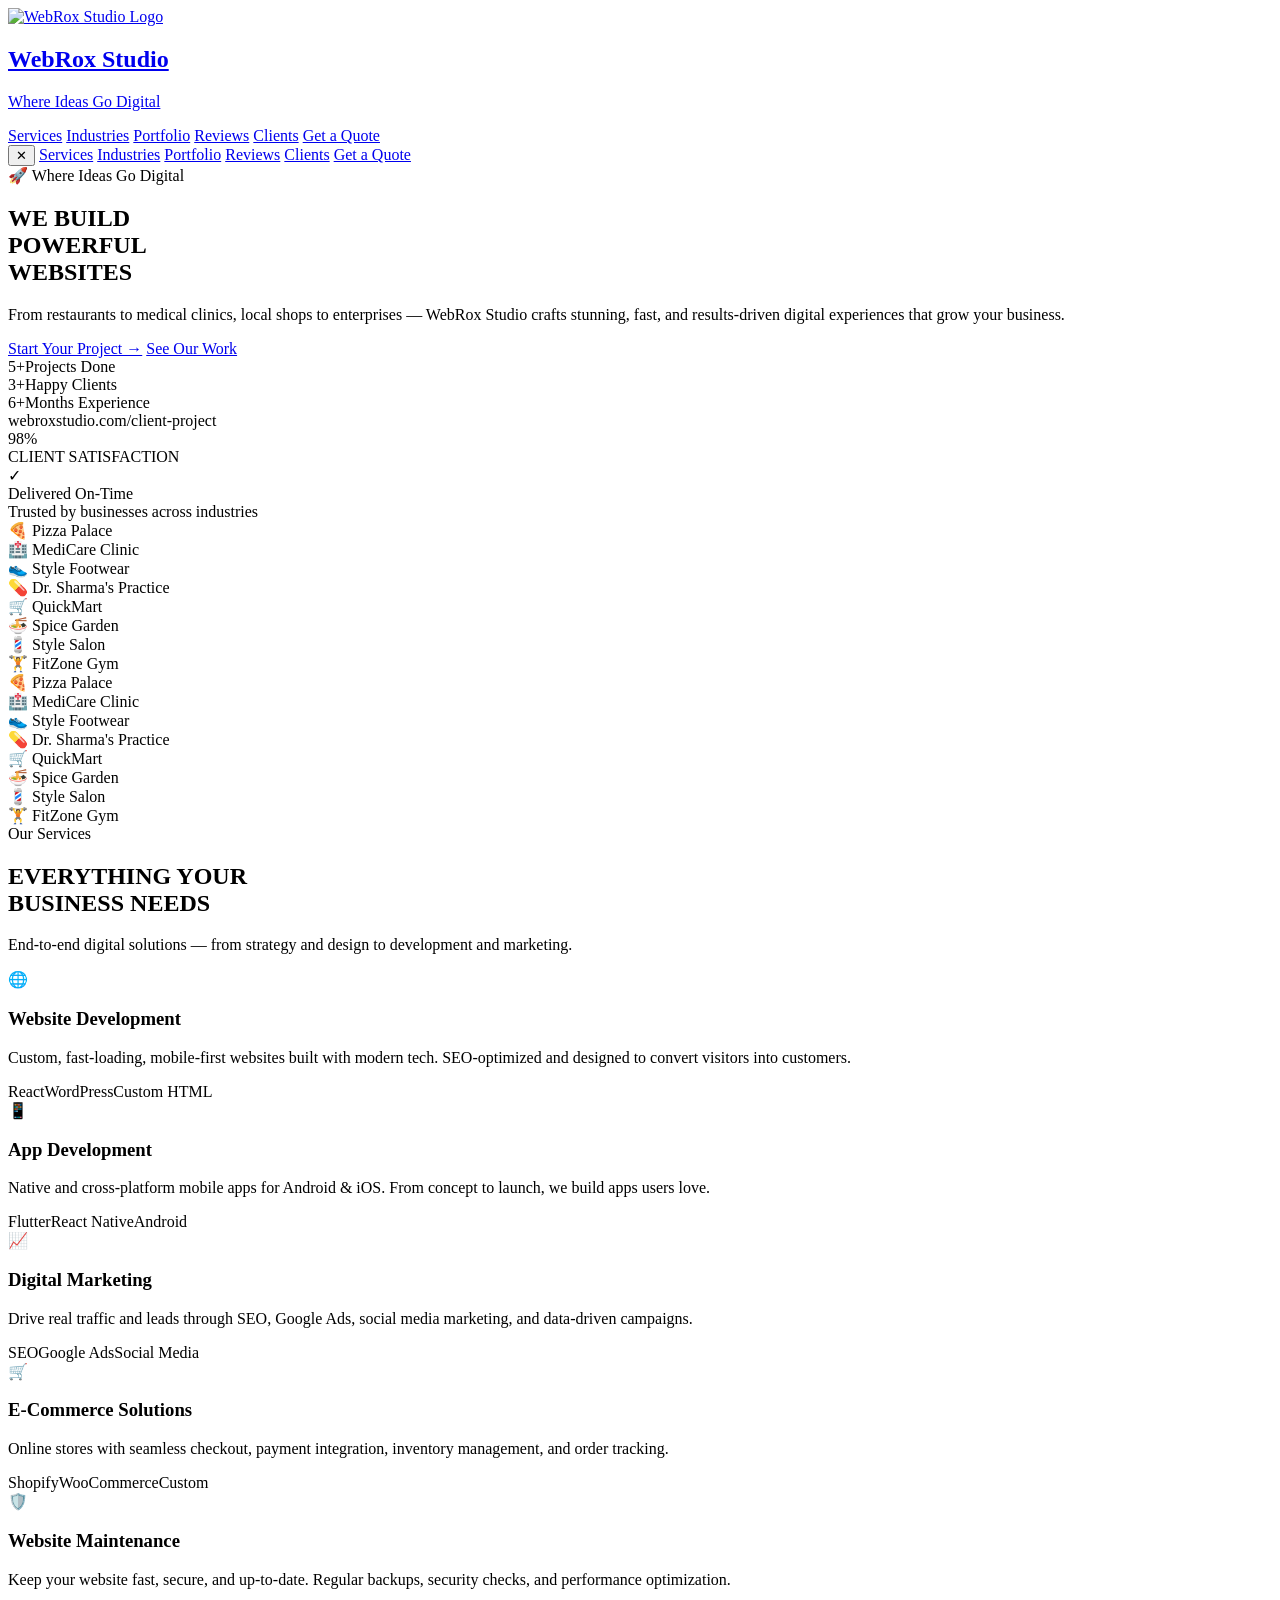
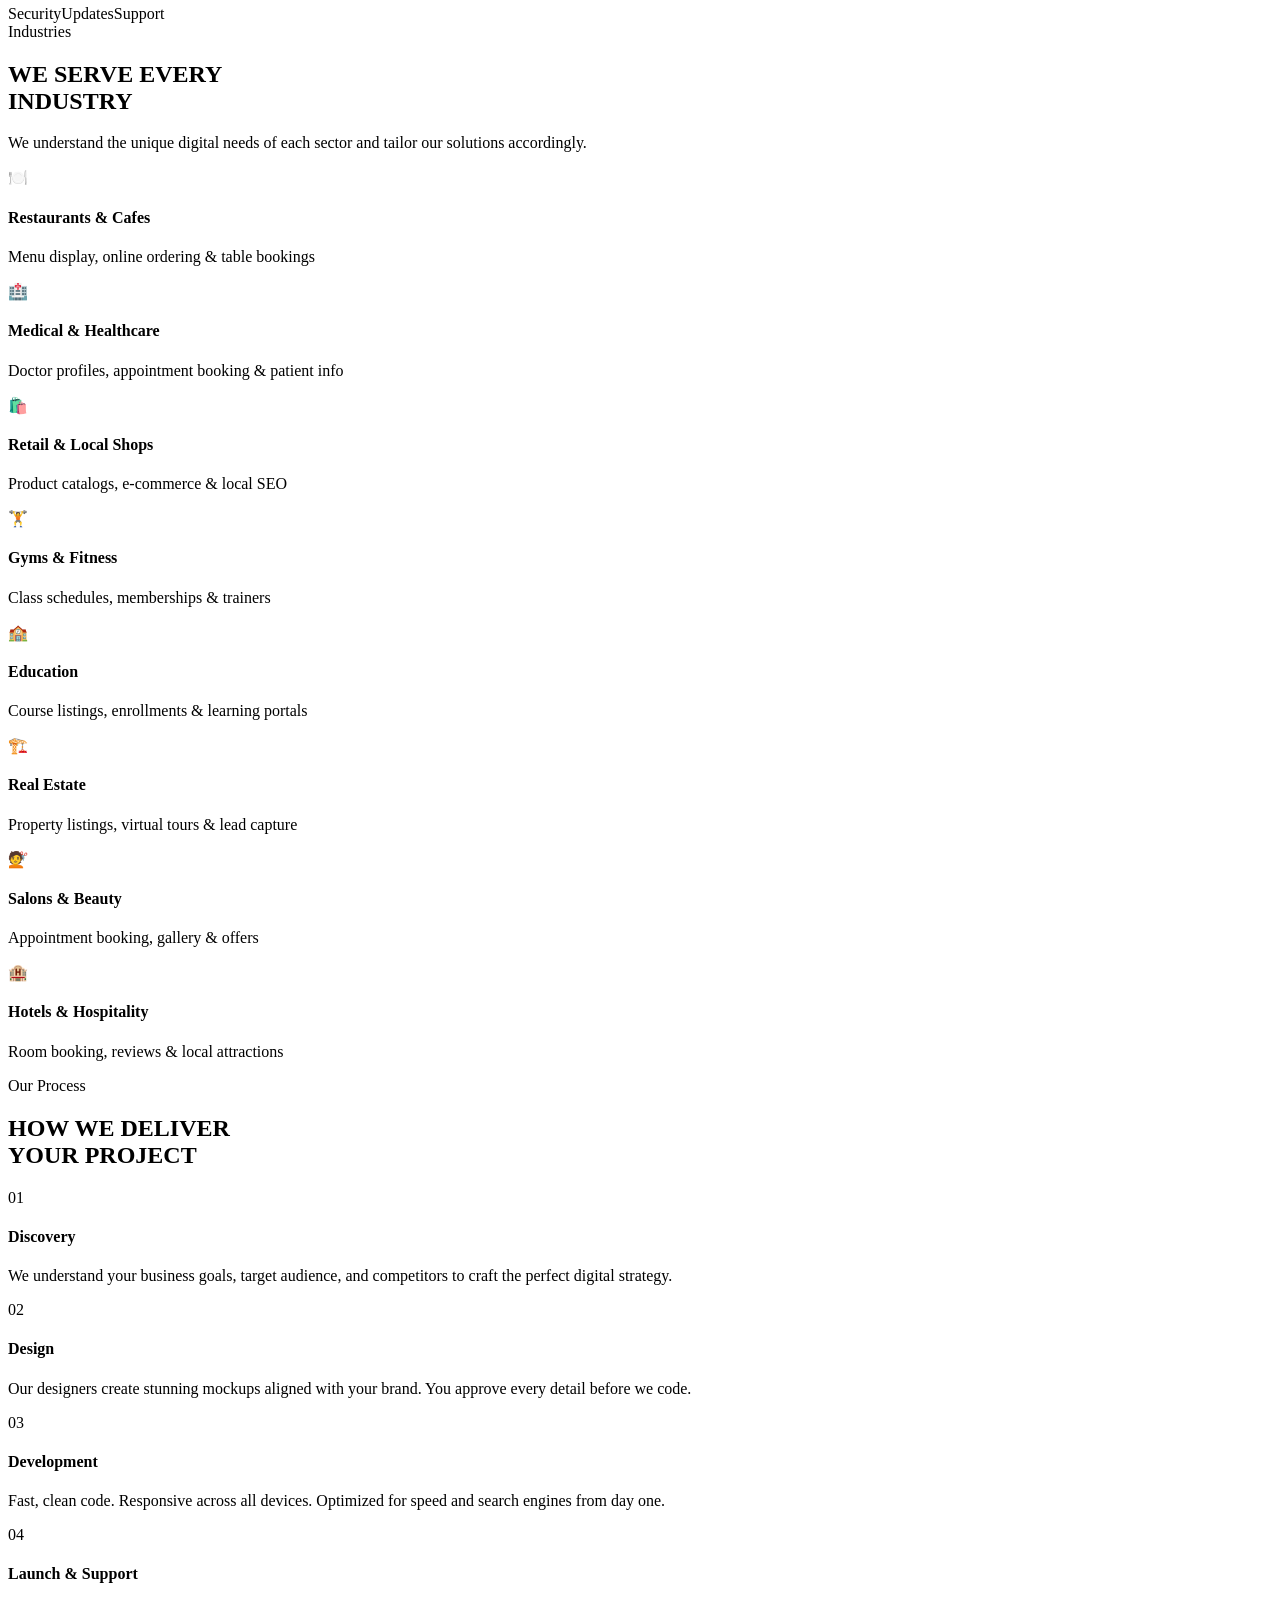
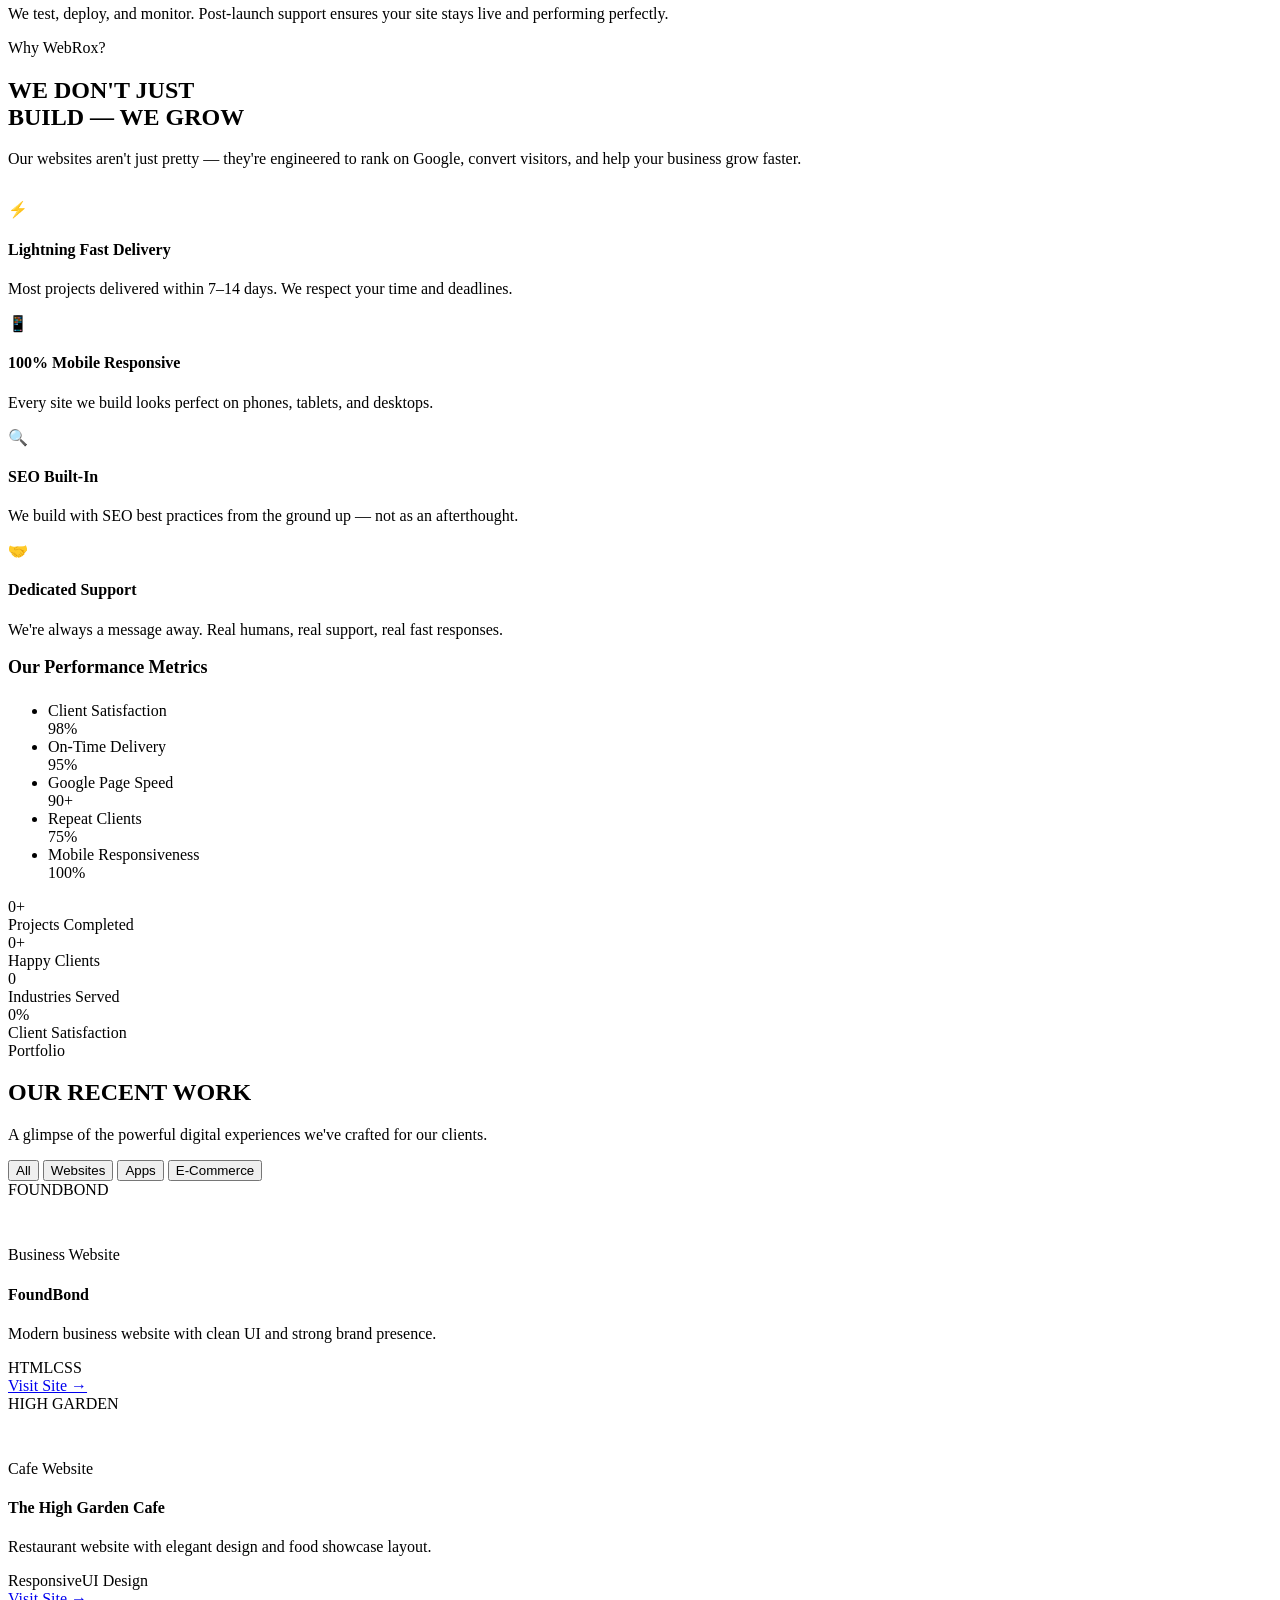
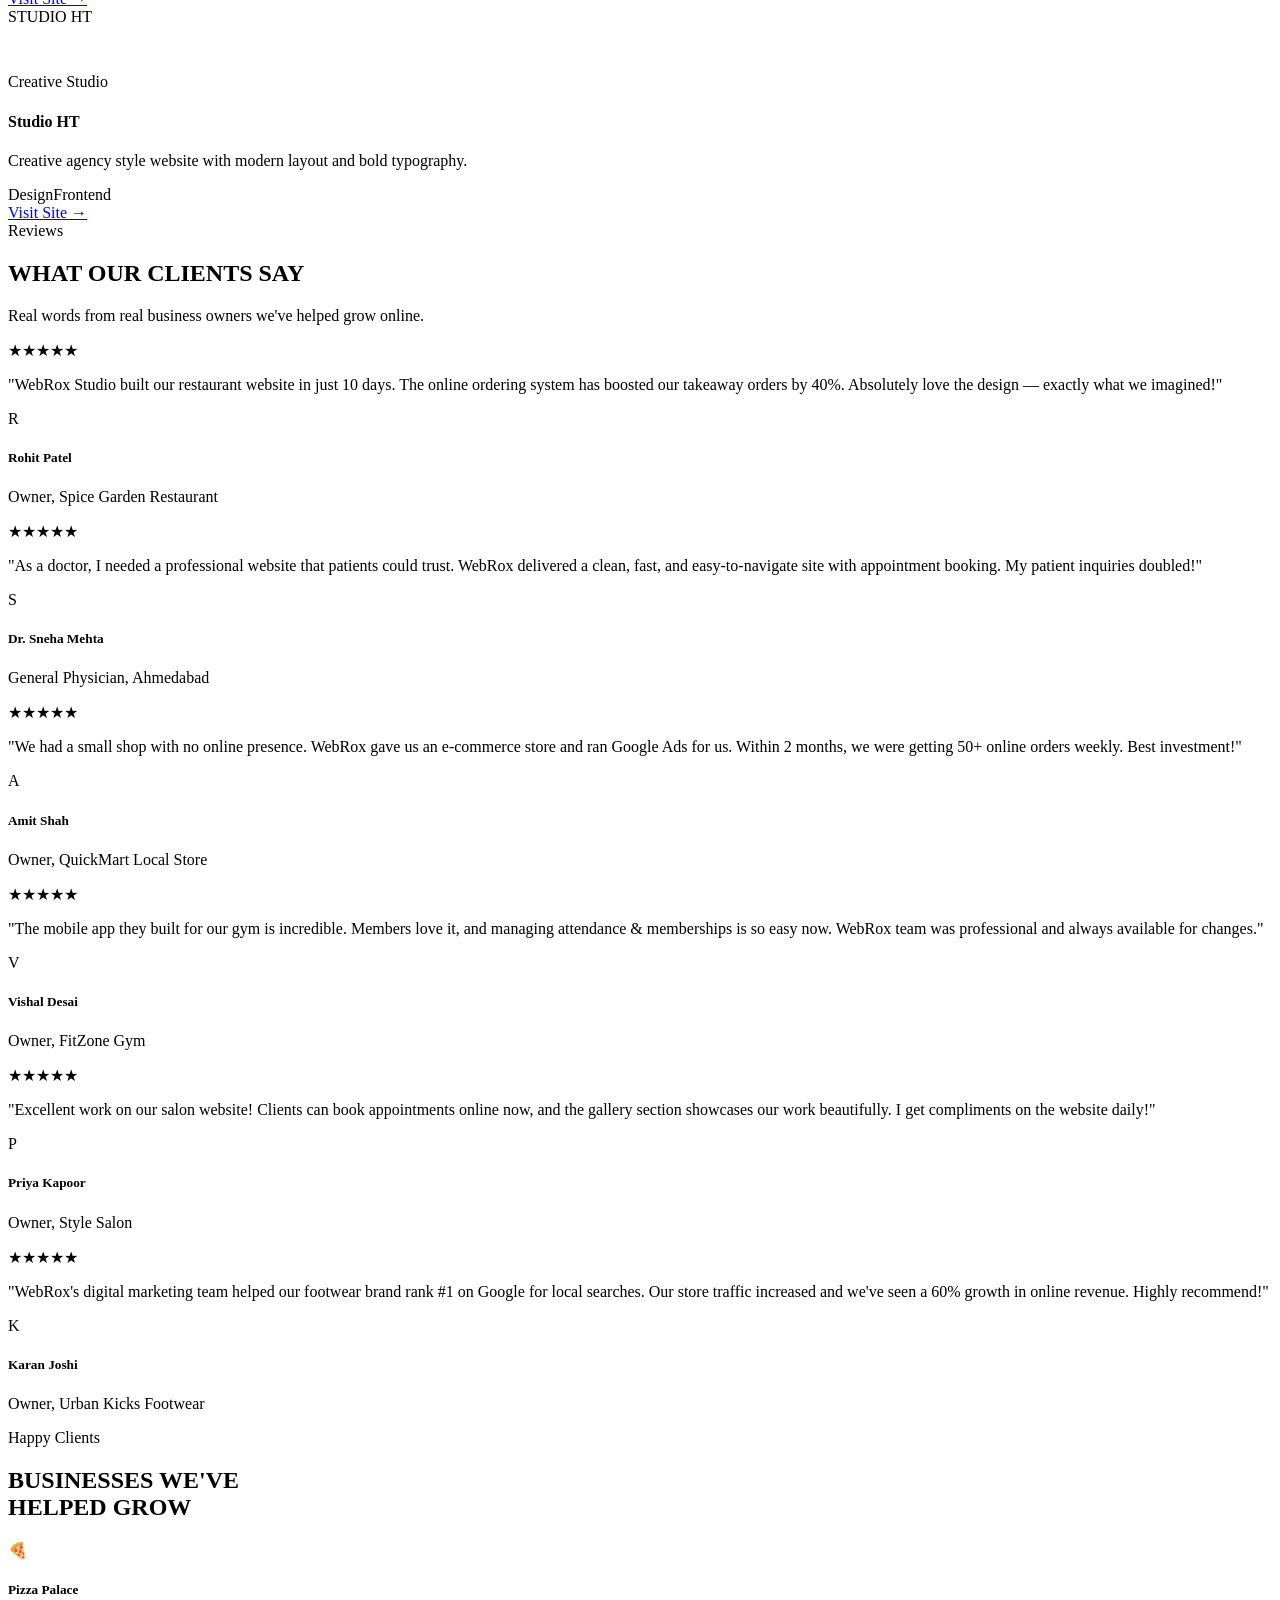
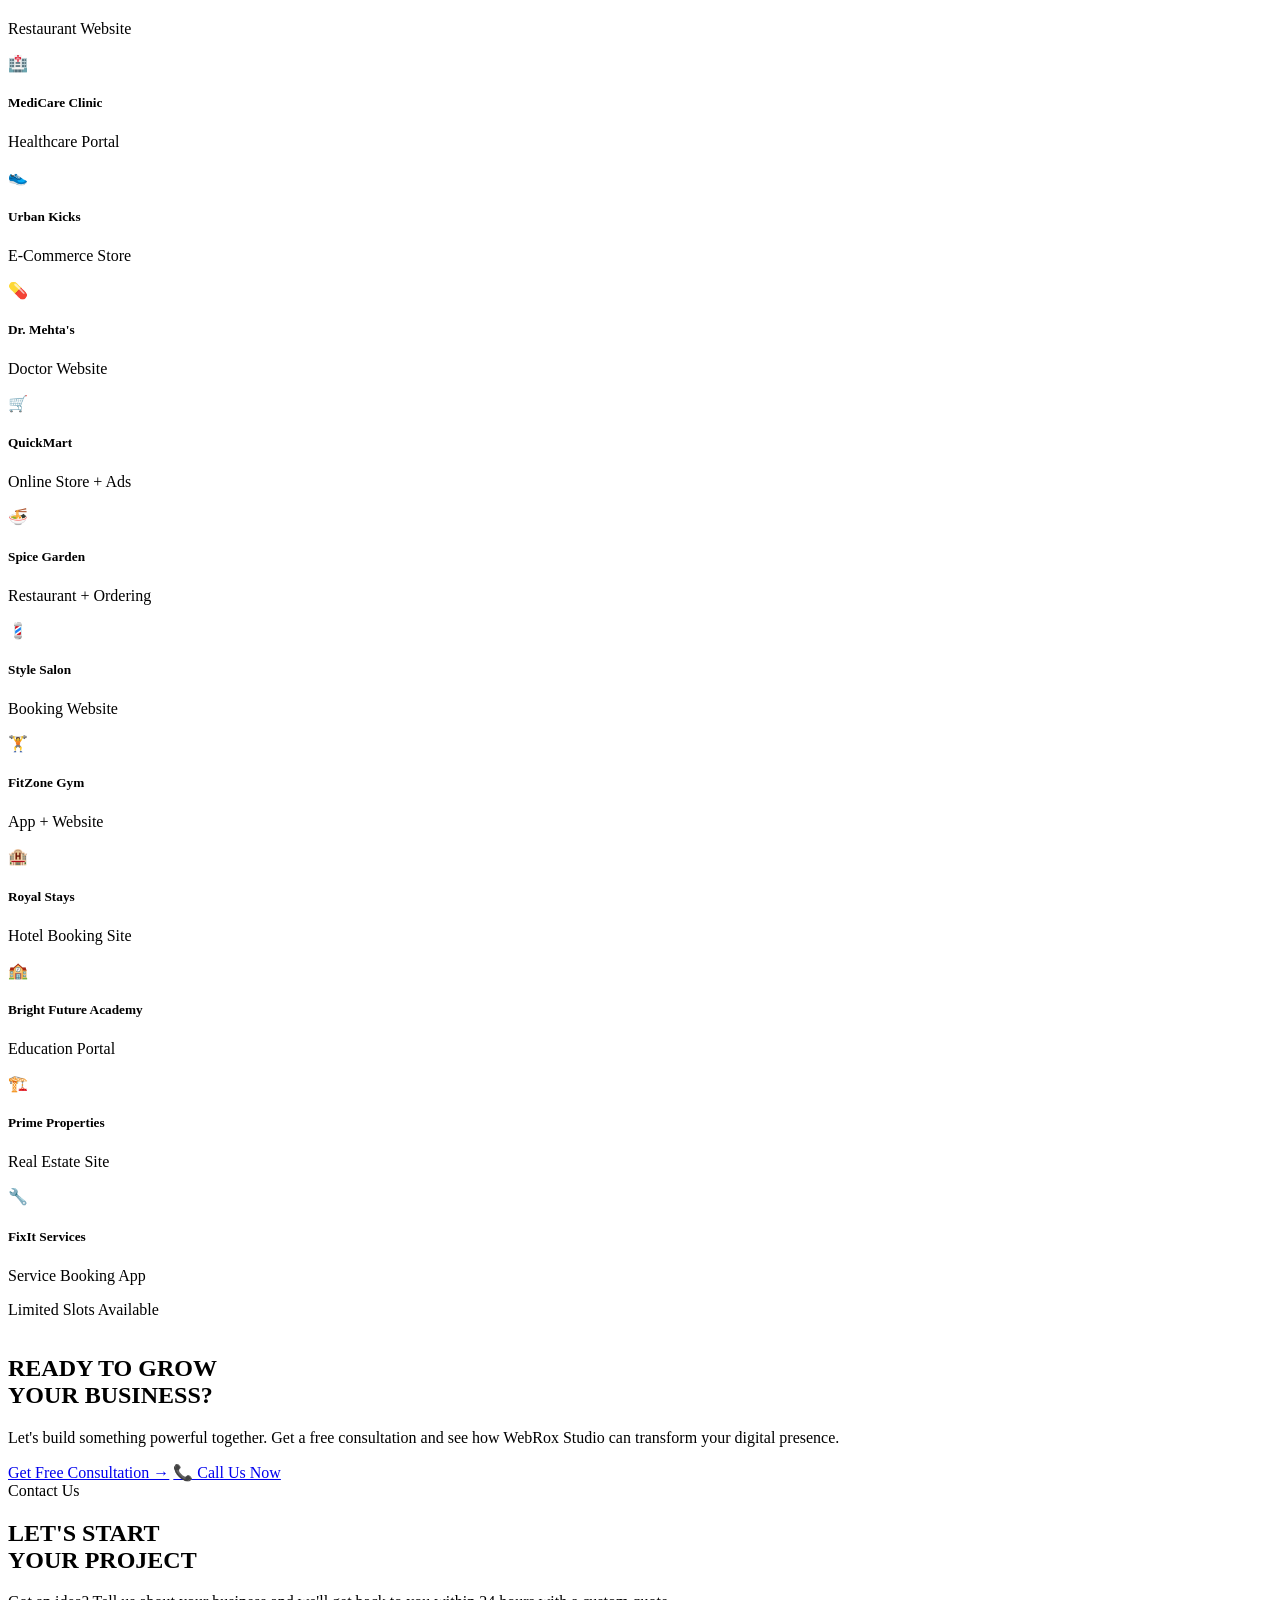
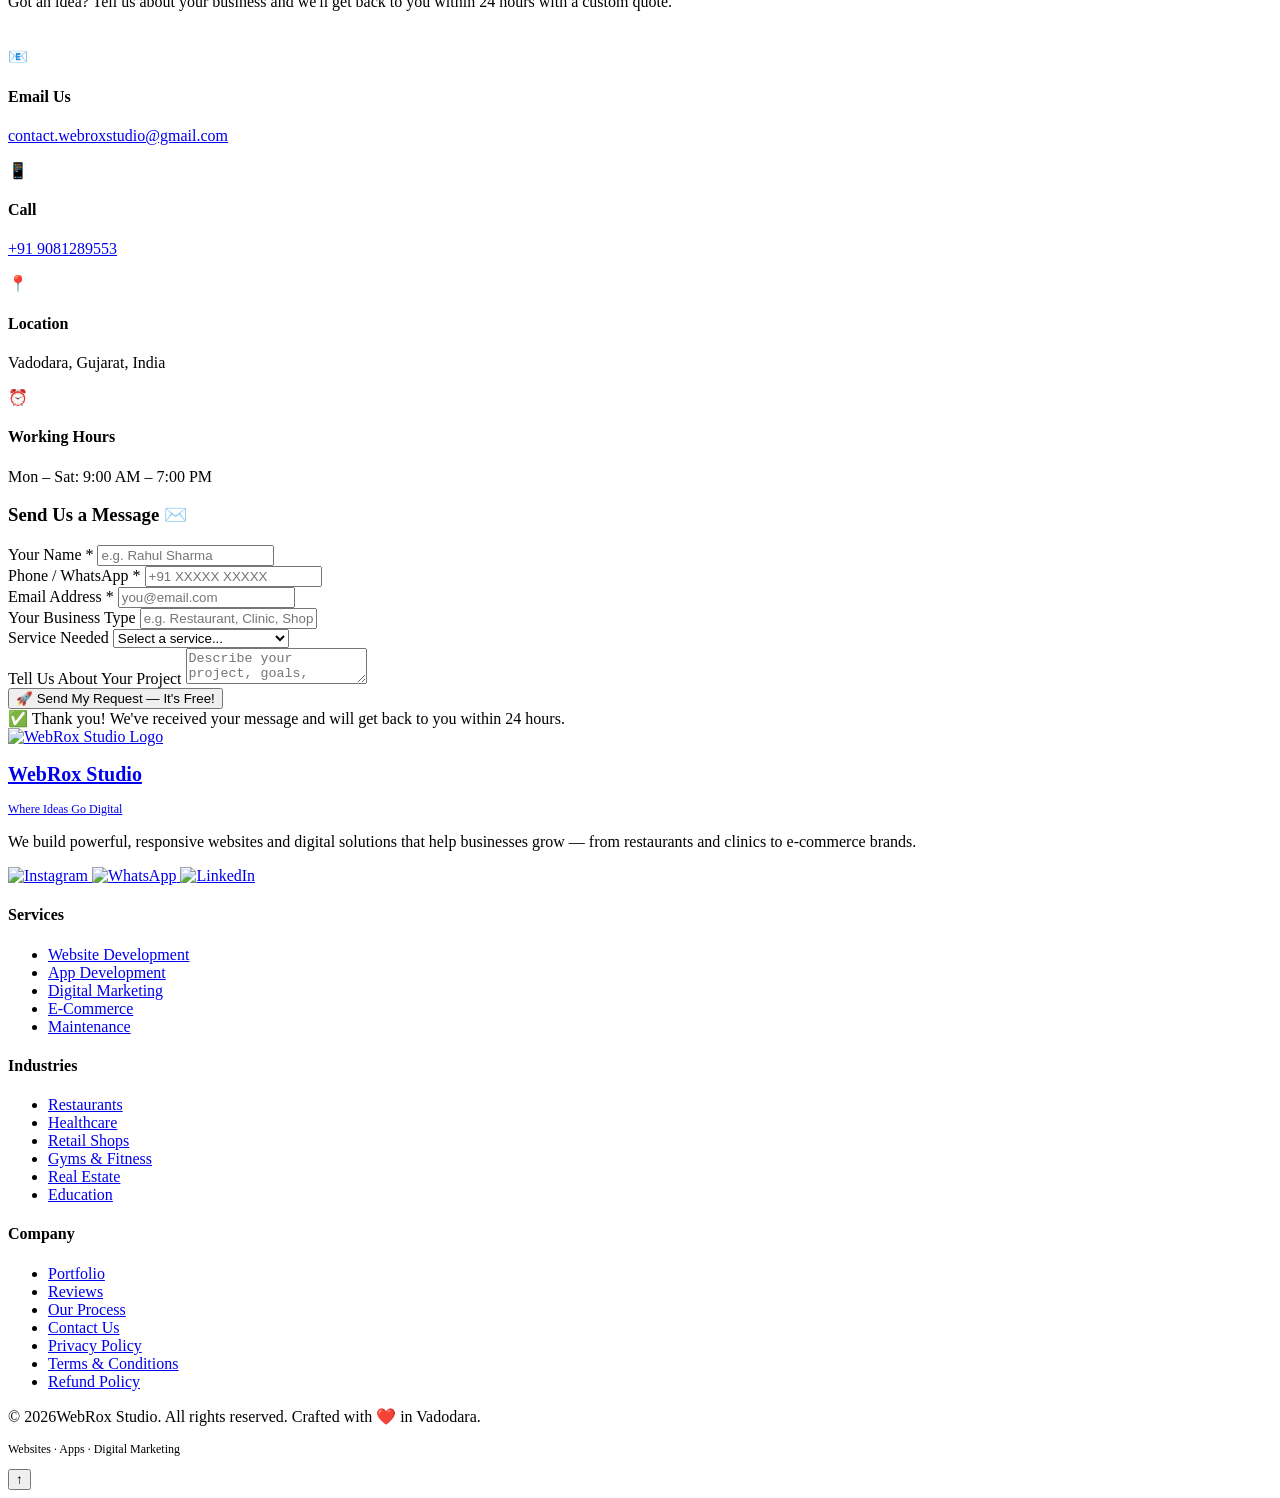
==== index.html @ 7d99ed5d "added index.html" ====
<!DOCTYPE html>
<html lang="en">
<head>
<meta charset="UTF-8">
<meta name="viewport" content="width=device-width, initial-scale=1.0">
<title>WebRox Studio – Where Ideas Go Digital</title>
<link href="https://fonts.googleapis.com/css2?family=Bebas+Neue&family=Outfit:wght@300;400;500;600;700;800&display=swap" rel="stylesheet">

  <link rel="stylesheet" href="style.css" type="text/css">
</head>

</head>
<body>

<!-- HEADER -->
<header id="header">
  <div class="header-inner">

    <a class="logo" href="#">
      <img src="images/logo.jpeg" alt="WebRox Studio Logo" class="logo-img">
      <div class="logo-text">
        <h2>WebRox Studio</h2>
        <p>Where Ideas Go Digital</p>
      </div>
    </a>

    <nav>
      <a href="#services">Services</a>
      <a href="#industries">Industries</a>
      <a href="#portfolio">Portfolio</a>
      <a href="#reviews">Reviews</a>
      <a href="#clients">Clients</a>
      <a href="#contact" class="nav-cta">Get a Quote</a>
    </nav>

    <div class="hamburger" id="hamburger">
      <span></span><span></span><span></span>
    </div>

  </div>
</header>

<!-- MOBILE MENU -->
<div class="mobile-menu" id="mobileMenu">
  <button class="mobile-close" id="mobileClose">✕</button>
  <a href="#services" onclick="closeMobile()">Services</a>
  <a href="#industries" onclick="closeMobile()">Industries</a>
  <a href="#portfolio" onclick="closeMobile()">Portfolio</a>
  <a href="#reviews" onclick="closeMobile()">Reviews</a>
  <a href="#clients" onclick="closeMobile()">Clients</a>
  <a href="#contact" onclick="closeMobile()">Get a Quote</a>
</div>

<!-- HERO -->
<section id="hero">
  <div class="hero-bg"></div>
  <div class="hero-grid"></div>
  <div class="hero-inner">
    <div class="hero-content">
      <div class="hero-badge">🚀 Where Ideas Go Digital</div>
      <h1 class="hero-title">
        WE BUILD<br><span class="highlight">POWERFUL</span><br>WEBSITES
      </h1>
      <p class="hero-sub">
        From restaurants to medical clinics, local shops to enterprises — WebRox Studio crafts stunning, fast, and results-driven digital experiences that grow your business.
      </p>
      <div class="hero-btns">
        <a href="#contact" class="btn-primary">Start Your Project →</a>
        <a href="#portfolio" class="btn-outline">See Our Work</a>
      </div>
      <div class="hero-stats">
        <div class="stat"><span class="stat-num">5+</span><span class="stat-label">Projects Done</span></div>
        <div class="stat"><span class="stat-num">3+</span><span class="stat-label">Happy Clients</span></div>
        <div class="stat"><span class="stat-num">6+</span><span class="stat-label">Months Experience</span></div>
      </div>
    </div>
    <div class="hero-visual">
      <div class="hero-device">
        <div class="device-bar">
          <div class="device-dots"><span></span><span></span><span></span></div>
          <div class="device-url">webroxstudio.com/client-project</div>
        </div>
        <div class="device-content">
          <div class="device-hero-mock"></div>
          <div class="device-line w80"></div>
          <div class="device-line w60"></div>
          <div class="device-line w90"></div>
          <div class="device-cards">
            <div class="device-card"><div class="device-card-icon"></div><div class="device-card-line"></div><div class="device-card-line w50"></div></div>
            <div class="device-card"><div class="device-card-icon"></div><div class="device-card-line"></div><div class="device-card-line w50"></div></div>
            <div class="device-card"><div class="device-card-icon"></div><div class="device-card-line"></div><div class="device-card-line w50"></div></div>
            <div class="device-card"><div class="device-card-icon"></div><div class="device-card-line"></div><div class="device-card-line w50"></div></div>
          </div>
        </div>
      </div>
      <div class="floating-badge"><div class="num">98%</div><div class="txt">CLIENT SATISFACTION</div></div>
      <div class="floating-badge2"><div class="check">✓</div><div class="txt2">Delivered On-Time</div></div>
    </div>
  </div>
</section>

<!-- CLIENTS MARQUEE -->
<div class="clients-bar">
  <div class="clients-label">Trusted by businesses across industries</div>
  <div class="marquee-wrap">
    <div class="marquee">
      <div class="marquee-item"><span class="icon">🍕</span> Pizza Palace</div>
      <div class="marquee-item"><span class="icon">🏥</span> MediCare Clinic</div>
      <div class="marquee-item"><span class="icon">👟</span> Style Footwear</div>
      <div class="marquee-item"><span class="icon">💊</span> Dr. Sharma's Practice</div>
      <div class="marquee-item"><span class="icon">🛒</span> QuickMart</div>
      <div class="marquee-item"><span class="icon">🍜</span> Spice Garden</div>
      <div class="marquee-item"><span class="icon">💈</span> Style Salon</div>
      <div class="marquee-item"><span class="icon">🏋️</span> FitZone Gym</div>
      <!-- Duplicate for loop -->
      <div class="marquee-item"><span class="icon">🍕</span> Pizza Palace</div>
      <div class="marquee-item"><span class="icon">🏥</span> MediCare Clinic</div>
      <div class="marquee-item"><span class="icon">👟</span> Style Footwear</div>
      <div class="marquee-item"><span class="icon">💊</span> Dr. Sharma's Practice</div>
      <div class="marquee-item"><span class="icon">🛒</span> QuickMart</div>
      <div class="marquee-item"><span class="icon">🍜</span> Spice Garden</div>
      <div class="marquee-item"><span class="icon">💈</span> Style Salon</div>
      <div class="marquee-item"><span class="icon">🏋️</span> FitZone Gym</div>
    </div>
  </div>
</div>

<!-- SERVICES -->
<section id="services">
  <div class="container">
    <div class="section-header center reveal">
      <div class="section-tag">Our Services</div>
      <h2 class="section-title">EVERYTHING YOUR<br>BUSINESS NEEDS</h2>
      <p class="section-sub">End-to-end digital solutions — from strategy and design to development and marketing.</p>
    </div>
    <div class="services-grid">
      <div class="service-card reveal">
        <div class="service-icon">🌐</div>
        <h3>Website Development</h3>
        <p>Custom, fast-loading, mobile-first websites built with modern tech. SEO-optimized and designed to convert visitors into customers.</p>
        <div class="service-tags"><span class="tag">React</span><span class="tag">WordPress</span><span class="tag">Custom HTML</span></div>
      </div>
      <div class="service-card reveal">
        <div class="service-icon">📱</div>
        <h3>App Development</h3>
        <p>Native and cross-platform mobile apps for Android & iOS. From concept to launch, we build apps users love.</p>
        <div class="service-tags"><span class="tag">Flutter</span><span class="tag">React Native</span><span class="tag">Android</span></div>
      </div>
      <div class="service-card reveal">
        <div class="service-icon">📈</div>
        <h3>Digital Marketing</h3>
        <p>Drive real traffic and leads through SEO, Google Ads, social media marketing, and data-driven campaigns.</p>
        <div class="service-tags"><span class="tag">SEO</span><span class="tag">Google Ads</span><span class="tag">Social Media</span></div>
      </div>
      <!-- <div class="service-card reveal">
        <div class="service-icon">🎨</div>
        <h3>UI/UX Design</h3>
        <p>Beautiful, intuitive interfaces designed for your users. From wireframes to pixel-perfect prototypes.</p>
        <div class="service-tags"><span class="tag">Figma</span><span class="tag">Branding</span><span class="tag">User Research</span></div>
      </div> -->
      <div class="service-card reveal">
        <div class="service-icon">🛒</div>
        <h3>E-Commerce Solutions</h3>
        <p>Online stores with seamless checkout, payment integration, inventory management, and order tracking.</p>
        <div class="service-tags"><span class="tag">Shopify</span><span class="tag">WooCommerce</span><span class="tag">Custom</span></div>
      </div>
      <div class="service-card reveal">
        <div class="service-icon">🛡️</div>
        <h3>Website Maintenance</h3>
        <p>Keep your website fast, secure, and up-to-date. Regular backups, security checks, and performance optimization.</p>
        <div class="service-tags"><span class="tag">Security</span><span class="tag">Updates</span><span class="tag">Support</span></div>
      </div>
    </div>
  </div>
</section>

<!-- INDUSTRIES WE SERVE -->
<section id="industries">
  <div class="container">
    <div class="section-header center reveal">
      <div class="section-tag">Industries</div>
      <h2 class="section-title">WE SERVE EVERY<br>INDUSTRY</h2>
      <p class="section-sub">We understand the unique digital needs of each sector and tailor our solutions accordingly.</p>
    </div>
    <div class="industries-grid">
      <div class="industry-card reveal"><div class="industry-icon">🍽️</div><h4>Restaurants & Cafes</h4><p>Menu display, online ordering & table bookings</p></div>
      <div class="industry-card reveal"><div class="industry-icon">🏥</div><h4>Medical & Healthcare</h4><p>Doctor profiles, appointment booking & patient info</p></div>
      <div class="industry-card reveal"><div class="industry-icon">🛍️</div><h4>Retail & Local Shops</h4><p>Product catalogs, e-commerce & local SEO</p></div>
      <div class="industry-card reveal"><div class="industry-icon">🏋️</div><h4>Gyms & Fitness</h4><p>Class schedules, memberships & trainers</p></div>
      <div class="industry-card reveal"><div class="industry-icon">🏫</div><h4>Education</h4><p>Course listings, enrollments & learning portals</p></div>
      <div class="industry-card reveal"><div class="industry-icon">🏗️</div><h4>Real Estate</h4><p>Property listings, virtual tours & lead capture</p></div>
      <div class="industry-card reveal"><div class="industry-icon">💇</div><h4>Salons & Beauty</h4><p>Appointment booking, gallery & offers</p></div>
      <div class="industry-card reveal"><div class="industry-icon">🏨</div><h4>Hotels & Hospitality</h4><p>Room booking, reviews & local attractions</p></div>
    </div>
  </div>
</section>

<!-- HOW WE WORK -->
<section id="process">
  <div class="container">
    <div class="section-header center reveal">
      <div class="section-tag">Our Process</div>
      <h2 class="section-title">HOW WE DELIVER<br>YOUR PROJECT</h2>
    </div>
    <div class="process-steps">
      <div class="step reveal"><div class="step-num">01</div><h4>Discovery</h4><p>We understand your business goals, target audience, and competitors to craft the perfect digital strategy.</p></div>
      <div class="step reveal"><div class="step-num">02</div><h4>Design</h4><p>Our designers create stunning mockups aligned with your brand. You approve every detail before we code.</p></div>
      <div class="step reveal"><div class="step-num">03</div><h4>Development</h4><p>Fast, clean code. Responsive across all devices. Optimized for speed and search engines from day one.</p></div>
      <div class="step reveal"><div class="step-num">04</div><h4>Launch & Support</h4><p>We test, deploy, and monitor. Post-launch support ensures your site stays live and performing perfectly.</p></div>
    </div>
  </div>
</section>

<!-- WHY CHOOSE US -->
<section id="why">
  <div class="container">
    <div class="why-grid">
      <div class="reveal">
        <div class="section-tag">Why WebRox?</div>
        <h2 class="section-title">WE DON'T JUST<br>BUILD — WE GROW</h2>
        <p class="section-sub" style="margin-bottom:32px;">Our websites aren't just pretty — they're engineered to rank on Google, convert visitors, and help your business grow faster.</p>
        <div class="why-points">
          <div class="why-point"><div class="why-check">⚡</div><div><h4>Lightning Fast Delivery</h4><p>Most projects delivered within 7–14 days. We respect your time and deadlines.</p></div></div>
          <div class="why-point"><div class="why-check">📱</div><div><h4>100% Mobile Responsive</h4><p>Every site we build looks perfect on phones, tablets, and desktops.</p></div></div>
          <div class="why-point"><div class="why-check">🔍</div><div><h4>SEO Built-In</h4><p>We build with SEO best practices from the ground up — not as an afterthought.</p></div></div>
          <div class="why-point"><div class="why-check">🤝</div><div><h4>Dedicated Support</h4><p>We're always a message away. Real humans, real support, real fast responses.</p></div></div>
        </div>
      </div>
      <div class="why-visual reveal">
        <h3 style="font-size:18px;margin-bottom:24px;font-weight:700;">Our Performance Metrics</h3>
        <ul class="metric-list">
          <li class="metric-item"><span class="metric-label">Client Satisfaction</span><div class="metric-bar-wrap"><div class="metric-bar" data-width="98" style="width:0%"></div></div><span class="metric-pct">98%</span></li>
          <li class="metric-item"><span class="metric-label">On-Time Delivery</span><div class="metric-bar-wrap"><div class="metric-bar" data-width="95" style="width:0%"></div></div><span class="metric-pct">95%</span></li>
          <li class="metric-item"><span class="metric-label">Google Page Speed</span><div class="metric-bar-wrap"><div class="metric-bar" data-width="90" style="width:0%"></div></div><span class="metric-pct">90+</span></li>
          <li class="metric-item"><span class="metric-label">Repeat Clients</span><div class="metric-bar-wrap"><div class="metric-bar" data-width="75" style="width:0%"></div></div><span class="metric-pct">75%</span></li>
          <li class="metric-item"><span class="metric-label">Mobile Responsiveness</span><div class="metric-bar-wrap"><div class="metric-bar" data-width="100" style="width:0%"></div></div><span class="metric-pct">100%</span></li>
        </ul>
      </div>
    </div>
  </div>
</section>

<!-- COUNTERS -->
<section id="counters">
  <div class="counters-grid">
    <div class="counter-item reveal">
      <div class="counter-num"><span id="c1">0</span>+</div>
      <div class="counter-label">Projects Completed</div>
    </div>
    <div class="counter-item reveal">
      <div class="counter-num"><span id="c2">0</span>+</div>
      <div class="counter-label">Happy Clients</div>
    </div>
    <div class="counter-item reveal">
      <div class="counter-num"><span id="c3">0</span></div>
      <div class="counter-label">Industries Served</div>
    </div>
    <div class="counter-item reveal">
      <div class="counter-num"><span id="c4">0</span>%</div>
      <div class="counter-label">Client Satisfaction</div>
    </div>
  </div>
</section>

<!-- PORTFOLIO -->
<section id="portfolio">
  <div class="container">
    <div class="section-header reveal">
      <div class="section-tag">Portfolio</div>
      <h2 class="section-title">OUR RECENT WORK</h2>
      <p class="section-sub">A glimpse of the powerful digital experiences we've crafted for our clients.</p>
    </div>
    <div class="portfolio-filter reveal">
      <button class="filter-btn active" onclick="filterPortfolio('all', this)">All</button>
      <button class="filter-btn" onclick="filterPortfolio('website', this)">Websites</button>
      <button class="filter-btn" onclick="filterPortfolio('app', this)">Apps</button>
      <button class="filter-btn" onclick="filterPortfolio('ecom', this)">E-Commerce</button>
    </div>
    <div class="portfolio-grid" id="portfolioGrid">
      <!-- <div class="portfolio-card reveal" data-cat="website">
        <div class="portfolio-img">
          <span class="mock-label">SPICE GARDEN</span>
          <div class="overlay"><span style="font-size:40px">👁</span></div>
          <span class="portfolio-badge">Restaurant</span>
        </div>
        <div class="portfolio-info">
          <h4>Spice Garden Restaurant</h4>
          <p>A mouth-watering website with online menu, table reservations, and food gallery.</p>
          <div class="portfolio-meta">
            <div class="portfolio-tech"><span>WordPress</span><span>WooCommerce</span></div>
            <a href="#contact" class="portfolio-link">Build Similar →</a>
          </div>
        </div>
      </div>
      <div class="portfolio-card reveal" data-cat="website">
        <div class="portfolio-img">
          <span class="mock-label">DR. MEHTA</span>
          <div class="overlay"><span style="font-size:40px">👁</span></div>
          <span class="portfolio-badge">Medical</span>
        </div>
        <div class="portfolio-info">
          <h4>Dr. Mehta's Clinic Portal</h4>
          <p>Professional medical website with appointment booking, doctor profiles & patient info.</p>
          <div class="portfolio-meta">
            <div class="portfolio-tech"><span>React</span><span>Node.js</span></div>
            <a href="#contact" class="portfolio-link">Build Similar →</a>
          </div>
        </div>
      </div>
      <div class="portfolio-card reveal" data-cat="ecom">
        <div class="portfolio-img">
          <span class="mock-label">QUICK MART</span>
          <div class="overlay"><span style="font-size:40px">👁</span></div>
          <span class="portfolio-badge">E-Commerce</span>
        </div>
        <div class="portfolio-info">
          <h4>QuickMart Online Store</h4>
          <p>Full-featured e-commerce store with 500+ products, Razorpay payment & order tracking.</p>
          <div class="portfolio-meta">
            <div class="portfolio-tech"><span>Shopify</span><span>Custom Theme</span></div>
            <a href="#contact" class="portfolio-link">Build Similar →</a>
          </div>
        </div>
      </div>
      <div class="portfolio-card reveal" data-cat="app">
        <div class="portfolio-img">
          <span class="mock-label">FITZONE</span>
          <div class="overlay"><span style="font-size:40px">👁</span></div>
          <span class="portfolio-badge">Mobile App</span>
        </div>
        <div class="portfolio-info">
          <h4>FitZone Gym App</h4>
          <p>Android & iOS app for a gym chain — workout plans, attendance, diet tracking & membership.</p>
          <div class="portfolio-meta">
            <div class="portfolio-tech"><span>Flutter</span><span>Firebase</span></div>
            <a href="#contact" class="portfolio-link">Build Similar →</a>
          </div>
        </div>
      </div>
      <div class="portfolio-card reveal" data-cat="website">
        <div class="portfolio-img">
          <span class="mock-label">STYLE SALON</span>
          <div class="overlay"><span style="font-size:40px">👁</span></div>
          <span class="portfolio-badge">Beauty</span>
        </div>
        <div class="portfolio-info">
          <h4>Style Salon Booking Site</h4>
          <p>Elegant salon website with online booking, photo gallery, staff profiles & offers.</p>
          <div class="portfolio-meta">
            <div class="portfolio-tech"><span>HTML/CSS/JS</span><span>PHP</span></div>
            <a href="#contact" class="portfolio-link">Build Similar →</a>
          </div>
        </div>
      </div>
      <div class="portfolio-card reveal" data-cat="ecom">
        <div class="portfolio-img">
          <span class="mock-label">URBAN KICKS</span>
          <div class="overlay"><span style="font-size:40px">👁</span></div>
          <span class="portfolio-badge">Retail</span>
        </div>
        <div class="portfolio-info">
          <h4>Urban Kicks Footwear Store</h4>
          <p>Modern footwear e-commerce with size guide, wishlist, cart & fast checkout flow.</p>
          <div class="portfolio-meta">
            <div class="portfolio-tech"><span>WooCommerce</span><span>WordPress</span></div>
            <a href="#contact" class="portfolio-link">Build Similar →</a>
          </div>
        </div>
      </div>
    </div>
  </div> -->
  <div class="portfolio-card reveal" data-cat="website">
  <div class="portfolio-img">
    <span class="mock-label">FOUNDBOND</span>
    <div class="overlay">
      <a href="https://foundbond.com/" target="_blank" style="font-size:40px;color:white;text-decoration:none;">👁</a>
    </div>
    <span class="portfolio-badge">Business Website</span>
  </div>
  <div class="portfolio-info">
    <h4>FoundBond</h4>
    <p>Modern business website with clean UI and strong brand presence.</p>
    <div class="portfolio-meta">
      <div class="portfolio-tech"><span>HTML</span><span>CSS</span></div>
      <a href="https://foundbond.com/" target="_blank" class="portfolio-link">Visit Site →</a>
    </div>
  </div>
</div>


<div class="portfolio-card reveal" data-cat="website">
  <div class="portfolio-img">
    <span class="mock-label">HIGH GARDEN</span>
    <div class="overlay">
      <a href="https://thehighgardencafe.netlify.app/" target="_blank" style="font-size:40px;color:white;text-decoration:none;">👁</a>
    </div>
    <span class="portfolio-badge">Cafe Website</span>
  </div>
  <div class="portfolio-info">
    <h4>The High Garden Cafe</h4>
    <p>Restaurant website with elegant design and food showcase layout.</p>
    <div class="portfolio-meta">
      <div class="portfolio-tech"><span>Responsive</span><span>UI Design</span></div>
      <a href="https://thehighgardencafe.netlify.app/" target="_blank" class="portfolio-link">Visit Site →</a>
    </div>
  </div>
</div>


<div class="portfolio-card reveal" data-cat="website">
  <div class="portfolio-img">
    <span class="mock-label">STUDIO HT</span>
    <div class="overlay">
      <a href="https://studioht.netlify.app/" target="_blank" style="font-size:40px;color:white;text-decoration:none;">👁</a>
    </div>
    <span class="portfolio-badge">Creative Studio</span>
  </div>
  <div class="portfolio-info">
    <h4>Studio HT</h4>
    <p>Creative agency style website with modern layout and bold typography.</p>
    <div class="portfolio-meta">
      <div class="portfolio-tech"><span>Design</span><span>Frontend</span></div>
      <a href="https://studioht.netlify.app/" target="_blank" class="portfolio-link">Visit Site →</a>
    </div>
  </div>
</div>
</section>

<!-- REVIEWS -->
<section id="reviews">
  <div class="container">
    <div class="section-header center reveal">
      <div class="section-tag">Reviews</div>
      <h2 class="section-title">WHAT OUR CLIENTS SAY</h2>
      <p class="section-sub">Real words from real business owners we've helped grow online.</p>
    </div>
    <div class="reviews-grid">
      <div class="review-card reveal">
        <div class="review-stars">★★★★★</div>
        <p class="review-text">"WebRox Studio built our restaurant website in just 10 days. The online ordering system has boosted our takeaway orders by 40%. Absolutely love the design — exactly what we imagined!"</p>
        <div class="review-author"><div class="review-avatar">R</div><div class="review-author-info"><h5>Rohit Patel</h5><p>Owner, Spice Garden Restaurant</p></div></div>
      </div>
      <div class="review-card reveal">
        <div class="review-stars">★★★★★</div>
        <p class="review-text">"As a doctor, I needed a professional website that patients could trust. WebRox delivered a clean, fast, and easy-to-navigate site with appointment booking. My patient inquiries doubled!"</p>
        <div class="review-author"><div class="review-avatar">S</div><div class="review-author-info"><h5>Dr. Sneha Mehta</h5><p>General Physician, Ahmedabad</p></div></div>
      </div>
      <div class="review-card reveal">
        <div class="review-stars">★★★★★</div>
        <p class="review-text">"We had a small shop with no online presence. WebRox gave us an e-commerce store and ran Google Ads for us. Within 2 months, we were getting 50+ online orders weekly. Best investment!"</p>
        <div class="review-author"><div class="review-avatar">A</div><div class="review-author-info"><h5>Amit Shah</h5><p>Owner, QuickMart Local Store</p></div></div>
      </div>
      <div class="review-card reveal">
        <div class="review-stars">★★★★★</div>
        <p class="review-text">"The mobile app they built for our gym is incredible. Members love it, and managing attendance & memberships is so easy now. WebRox team was professional and always available for changes."</p>
        <div class="review-author"><div class="review-avatar">V</div><div class="review-author-info"><h5>Vishal Desai</h5><p>Owner, FitZone Gym</p></div></div>
      </div>
      <div class="review-card reveal">
        <div class="review-stars">★★★★★</div>
        <p class="review-text">"Excellent work on our salon website! Clients can book appointments online now, and the gallery section showcases our work beautifully. I get compliments on the website daily!"</p>
        <div class="review-author"><div class="review-avatar">P</div><div class="review-author-info"><h5>Priya Kapoor</h5><p>Owner, Style Salon</p></div></div>
      </div>
      <div class="review-card reveal">
        <div class="review-stars">★★★★★</div>
        <p class="review-text">"WebRox's digital marketing team helped our footwear brand rank #1 on Google for local searches. Our store traffic increased and we've seen a 60% growth in online revenue. Highly recommend!"</p>
        <div class="review-author"><div class="review-avatar">K</div><div class="review-author-info"><h5>Karan Joshi</h5><p>Owner, Urban Kicks Footwear</p></div></div>
      </div>
    </div>
  </div>
</section>

<!-- HAPPY CLIENTS -->
<section id="clients">
  <div class="container">
    <div class="section-header center reveal">
      <div class="section-tag">Happy Clients</div>
      <h2 class="section-title">BUSINESSES WE'VE<br>HELPED GROW</h2>
    </div>
    <div class="clients-grid">
      <div class="client-tile reveal"><div class="ci">🍕</div><h5>Pizza Palace</h5><p>Restaurant Website</p></div>
      <div class="client-tile reveal"><div class="ci">🏥</div><h5>MediCare Clinic</h5><p>Healthcare Portal</p></div>
      <div class="client-tile reveal"><div class="ci">👟</div><h5>Urban Kicks</h5><p>E-Commerce Store</p></div>
      <div class="client-tile reveal"><div class="ci">💊</div><h5>Dr. Mehta's</h5><p>Doctor Website</p></div>
      <div class="client-tile reveal"><div class="ci">🛒</div><h5>QuickMart</h5><p>Online Store + Ads</p></div>
      <div class="client-tile reveal"><div class="ci">🍜</div><h5>Spice Garden</h5><p>Restaurant + Ordering</p></div>
      <div class="client-tile reveal"><div class="ci">💈</div><h5>Style Salon</h5><p>Booking Website</p></div>
      <div class="client-tile reveal"><div class="ci">🏋️</div><h5>FitZone Gym</h5><p>App + Website</p></div>
      <div class="client-tile reveal"><div class="ci">🏨</div><h5>Royal Stays</h5><p>Hotel Booking Site</p></div>
      <div class="client-tile reveal"><div class="ci">🏫</div><h5>Bright Future Academy</h5><p>Education Portal</p></div>
      <div class="client-tile reveal"><div class="ci">🏗️</div><h5>Prime Properties</h5><p>Real Estate Site</p></div>
      <div class="client-tile reveal"><div class="ci">🔧</div><h5>FixIt Services</h5><p>Service Booking App</p></div>
    </div>
  </div>
</section>

<!-- CTA BANNER -->
<section id="cta">
  <div class="container">
    <div class="reveal">
      <div class="section-tag" style="display:inline-flex;margin-bottom:16px">Limited Slots Available</div>
      <h2 class="section-title">READY TO GROW<br>YOUR <span style="color:var(--blue)">BUSINESS</span>?</h2>
      <p>Let's build something powerful together. Get a free consultation and see how WebRox Studio can transform your digital presence.</p>
      <div class="cta-btns">
        <a href="#contact" class="btn-primary">Get Free Consultation →</a>
        <a href="tel:+91XXXXXXXXXX" class="btn-outline">📞 Call Us Now</a>
      </div>
    </div>
  </div>
</section>

<!-- CONTACT -->
<section id="contact">
  <div class="container">
    <div class="contact-grid">
      <div class="reveal">
        <div class="section-tag">Contact Us</div>
        <h2 class="section-title">LET'S START<br>YOUR PROJECT</h2>
        <p class="section-sub" style="margin-bottom:36px;">Got an idea? Tell us about your business and we'll get back to you within 24 hours with a custom quote.</p>
        <div class="contact-detail">
          <div class="contact-icon">📧</div>
          <div><h4>Email Us</h4><p><a href="mailto:hello@webroxstudio.com">contact.webroxstudio@gmail.com</a></p></div>
        </div>
        <div class="contact-detail">
          <div class="contact-icon">📱</div>
          <div><h4>Call</h4><p><a href="tel:+91XXXXXXXXXX">+91 9081289553</a></p></div>
        </div>
        <div class="contact-detail">
          <div class="contact-icon">📍</div>
          <div><h4>Location</h4><p>Vadodara, Gujarat, India</p></div>
        </div>
        <div class="contact-detail">
          <div class="contact-icon">⏰</div>
          <div><h4>Working Hours</h4><p>Mon – Sat: 9:00 AM – 7:00 PM</p></div>
        </div>
      </div>
      <div class="contact-form reveal">
        <h3 class="form-title">Send Us a Message ✉️</h3>
        <!-- <form id="contactForm" onsubmit="handleSubmit(event)">
          <div class="form-grid">
            <div class="form-group">
              <label>Your Name *</label>
              <input type="text" placeholder="e.g. Rahul Sharma" required>
            </div>
            <div class="form-group">
              <label>Phone / WhatsApp *</label>
              <input type="tel" placeholder="+91 XXXXX XXXXX" required>
            </div>
            <div class="form-group">
              <label>Email Address *</label>
              <input type="email" placeholder="you@email.com" required>
            </div>
            <div class="form-group">
              <label>Your Business Type</label>
              <input type="text" placeholder="e.g. Restaurant, Clinic, Shop">
            </div>
            <div class="form-group full">
              <label>Service Needed</label>
              <select>
                <option value="">Select a service...</option>
                <option>Website Development</option>
                <option>Mobile App Development</option>
                <option>E-Commerce Store</option>
                <option>Digital Marketing / SEO</option>
                <option>UI/UX Design</option>
                <option>Website Maintenance</option>
                <option>Complete Digital Package</option>
              </select>
            </div>
            <div class="form-group full">
              <label>Tell Us About Your Project</label>
              <textarea placeholder="Describe your project, goals, budget, timeline... The more detail, the better we can help!"></textarea>
            </div>
          </div>
          <button type="submit" class="form-submit">🚀 Send My Request — It's Free!</button>
        </form> -->
        <form id="contactForm">
  <div class="form-grid">

    <div class="form-group">
      <label>Your Name *</label>
      <input type="text" name="name" placeholder="e.g. Rahul Sharma" required>
    </div>

    <div class="form-group">
      <label>Phone / WhatsApp *</label>
      <input type="tel" name="phone" placeholder="+91 XXXXX XXXXX" required>
    </div>

    <div class="form-group">
      <label>Email Address *</label>
      <input type="email" name="email" placeholder="you@email.com" required>
    </div>

    <div class="form-group">
      <label>Your Business Type</label>
      <input type="text" name="businessType" placeholder="e.g. Restaurant, Clinic, Shop">
    </div>

    <div class="form-group full">
      <label>Service Needed</label>
      <select name="service">
        <option value="">Select a service...</option>
        <option>Website Development</option>
        <option>Mobile App Development</option>
        <option>E-Commerce Store</option>
        <option>Digital Marketing / SEO</option>
        <!-- <option>UI/UX Design</option> -->
        <option>Website Maintenance</option>
        <option>Complete Digital Package</option>
      </select>
    </div>

    <div class="form-group full">
      <label>Tell Us About Your Project</label>
      <textarea name="message" placeholder="Describe your project, goals, budget, timeline..."></textarea>
    </div>

  </div>

  <button type="submit" class="form-submit">
    🚀 Send My Request — It's Free!
  </button>
</form>
        <div class="form-success" id="formSuccess">
          ✅ Thank you! We've received your message and will get back to you within 24 hours.
        </div>
      </div>
    </div>
  </div>
</section>

<!-- FOOTER -->
<footer>
  <div class="footer-grid">
    <div class="footer-brand">
      <a class="logo" href="#">
        <!-- <div class="logo-mark" style="width:40px;height:40px">
          <svg viewBox="0 0 28 28" fill="none" width="24" height="24">
            <path d="M4 6L9.5 20L14 10L18.5 20L24 6" stroke="#1a9be8" stroke-width="3" stroke-linecap="round" stroke-linejoin="round"/>
            <path d="M18 6H24L21 12C22.5 12 24 13 24 15C24 17 22.5 18.5 21 19L24 22H21L18.5 19H20C21.1 19 22 18.1 22 17C22 15.9 21.1 15 20 15H18L18 6Z" fill="white"/>
          </svg>
        </div> -->
        <a class="logo" href="#">
  <div class="logo-wrap">
    <img src="images/logo.jpeg" alt="WebRox Studio Logo" class="logo-img">
    <div class="logo-text">
      <h2 style="font-size:20px;">WebRox Studio</h2>
      <p style="font-size:12px;">Where Ideas Go Digital</p>
    </div>
  </div>
</a>

        <!-- <div class="logo-text">
          <span style="font-size:20px">WebRox</span>
          <span>Studio</span>
        </div>
      </a> -->
      <p>We build powerful, responsive websites and digital solutions that help businesses grow — from restaurants and clinics to e-commerce brands.</p>
      <!-- <div class="footer-social">
        <a href="#" class="social-btn">𝕏</a>
        <a href="#" class="social-btn">in</a>
        <a href="#" class="social-btn">f</a>
        <a href="#" class="social-btn">▶</a>
        <a href="#" class="social-btn">📷</a>
      </div> -->
      <div class="footer-social">

  <!-- Instagram -->
  <a href="https://www.instagram.com/webroxstudios/" target="_blank" class="social-btn">
    <img src="images/instagram (1).png" alt="Instagram">
  </a>

  <!-- WhatsApp -->
  <a href="https://wa.me/918799070121" target="_blank" class="social-btn">
    <img src="images/wp.png" alt="WhatsApp">
  </a>

  <!-- LinkedIn -->
  <a href="https://www.linkedin.com/company/webrox-studio/" target="_blank" class="social-btn">
    <img src="images/linkedin (1).png" alt="LinkedIn">
  </a>

</div>
    </div>
    <div class="footer-col">
      <h4>Services</h4>
      <ul>
        <li><a href="#services">Website Development</a></li>
        <li><a href="#services">App Development</a></li>
        <li><a href="#services">Digital Marketing</a></li>
        <!-- <li><a href="#services">UI/UX Design</a></li> -->
        <li><a href="#services">E-Commerce</a></li>
        <li><a href="#services">Maintenance</a></li>
      </ul>
    </div>
    <div class="footer-col">
      <h4>Industries</h4>
      <ul>
        <li><a href="#industries">Restaurants</a></li>
        <li><a href="#industries">Healthcare</a></li>
        <li><a href="#industries">Retail Shops</a></li>
        <li><a href="#industries">Gyms & Fitness</a></li>
        <li><a href="#industries">Real Estate</a></li>
        <li><a href="#industries">Education</a></li>
      </ul>
    </div>
    <div class="footer-col">
      <h4>Company</h4>
      <ul>
        <li><a href="#portfolio">Portfolio</a></li>
        <li><a href="#reviews">Reviews</a></li>
        <li><a href="#process">Our Process</a></li>
        <li><a href="#contact">Contact Us</a></li>
        <li><a href="privacy.html">Privacy Policy</a></li>
        <li><a href="terms.html">Terms & Conditions</a></li>
        <li><a href="Refund.html">Refund Policy</a></li>
      </ul>
    </div>
  </div>
  <div class="footer-bottom">
    <p>© 2026<span>WebRox Studio</span>. All rights reserved. Crafted with ❤️ in Vadodara.</p>
    <p style="font-size:12px;color:var(--gray)">Websites · Apps · Digital Marketing</p>
  </div>
</footer>

<!-- BACK TO TOP -->
<button id="back-top" onclick="window.scrollTo({top:0,behavior:'smooth'})">↑</button>

<script src="script.js"></script>
</body>
</html>
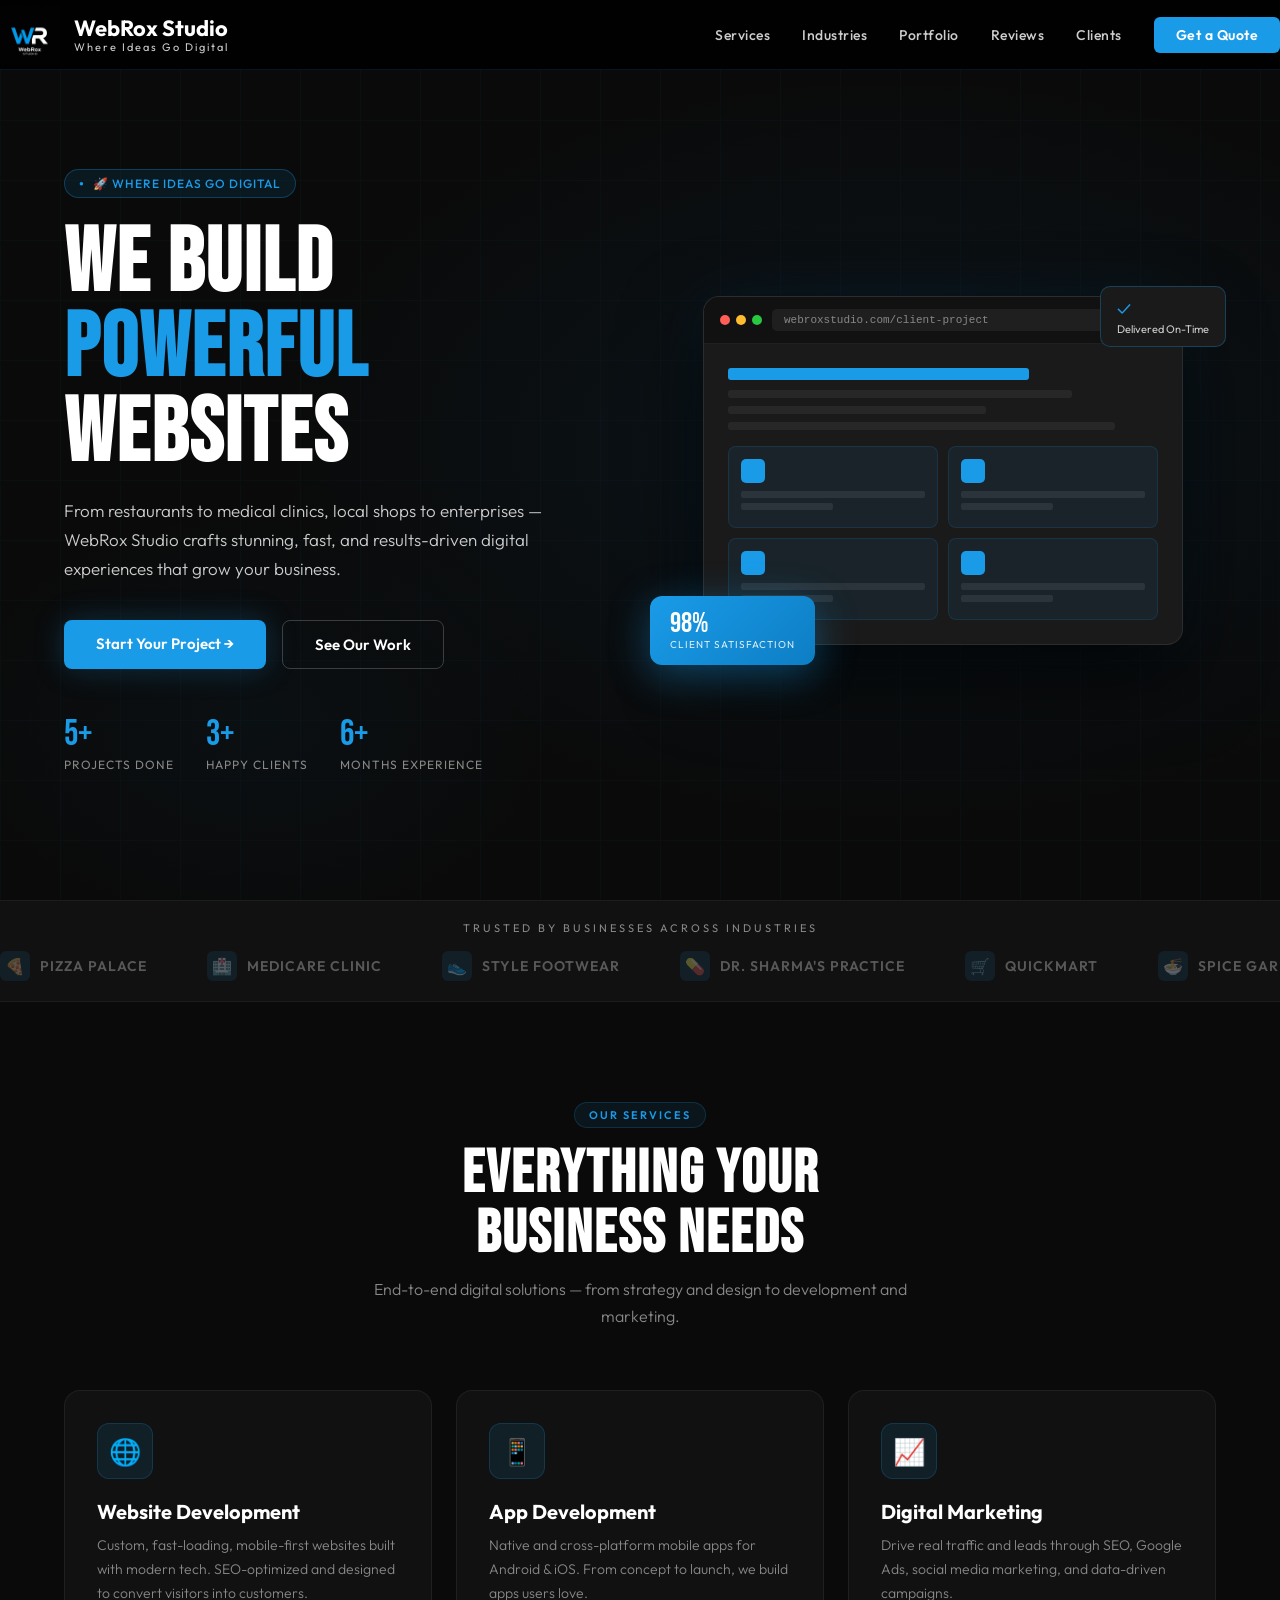
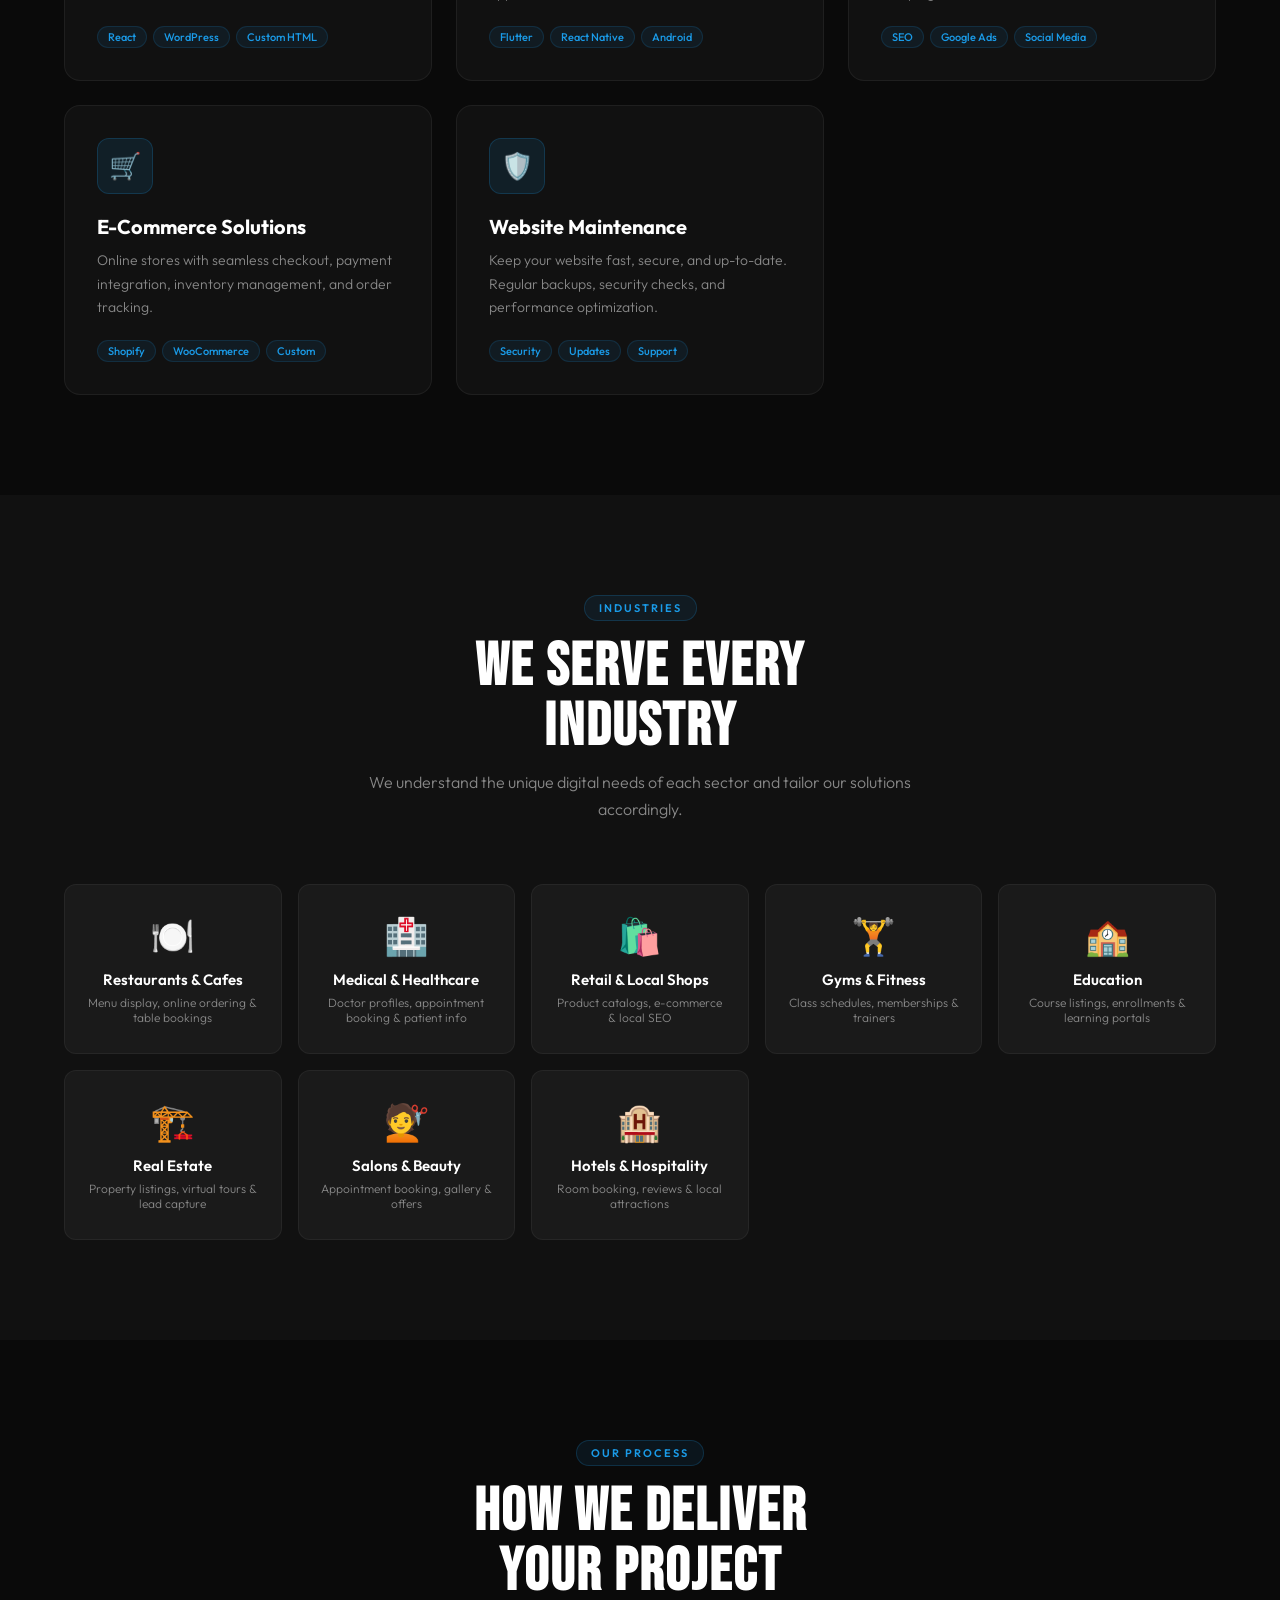
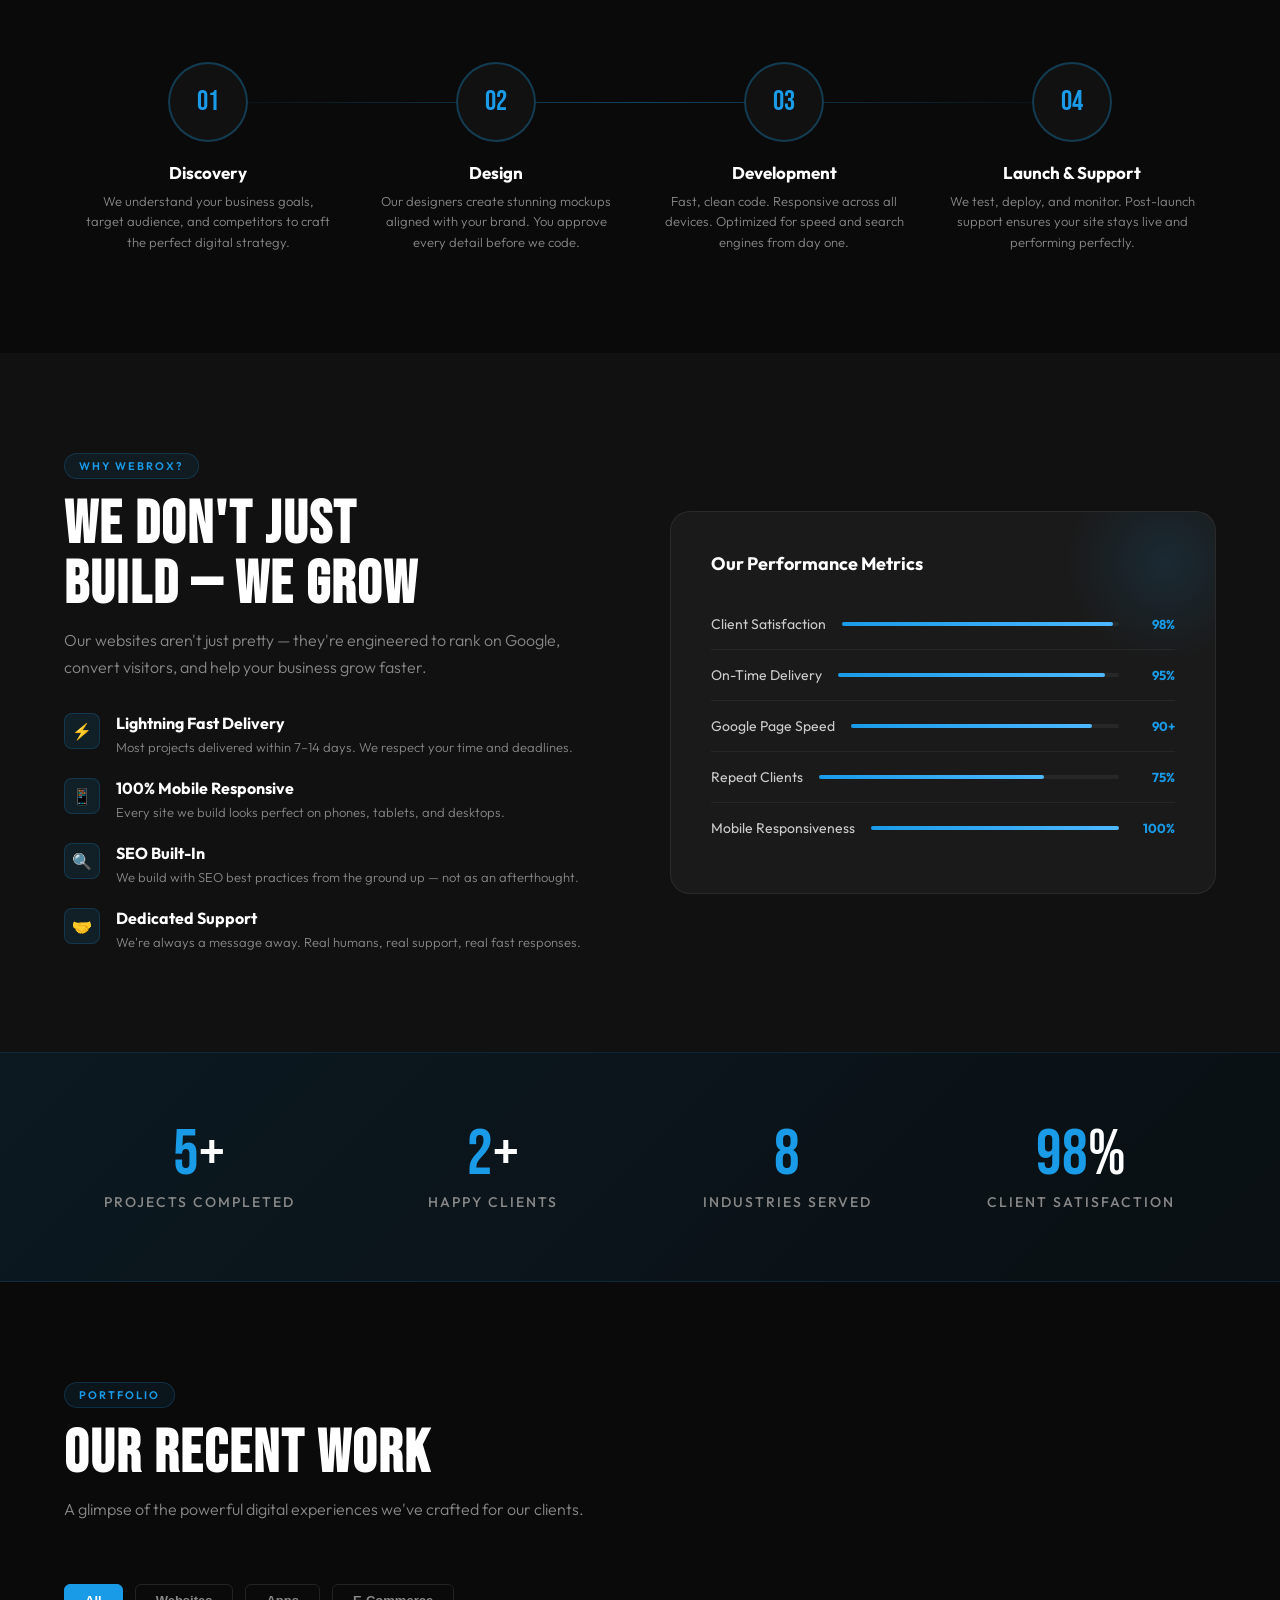
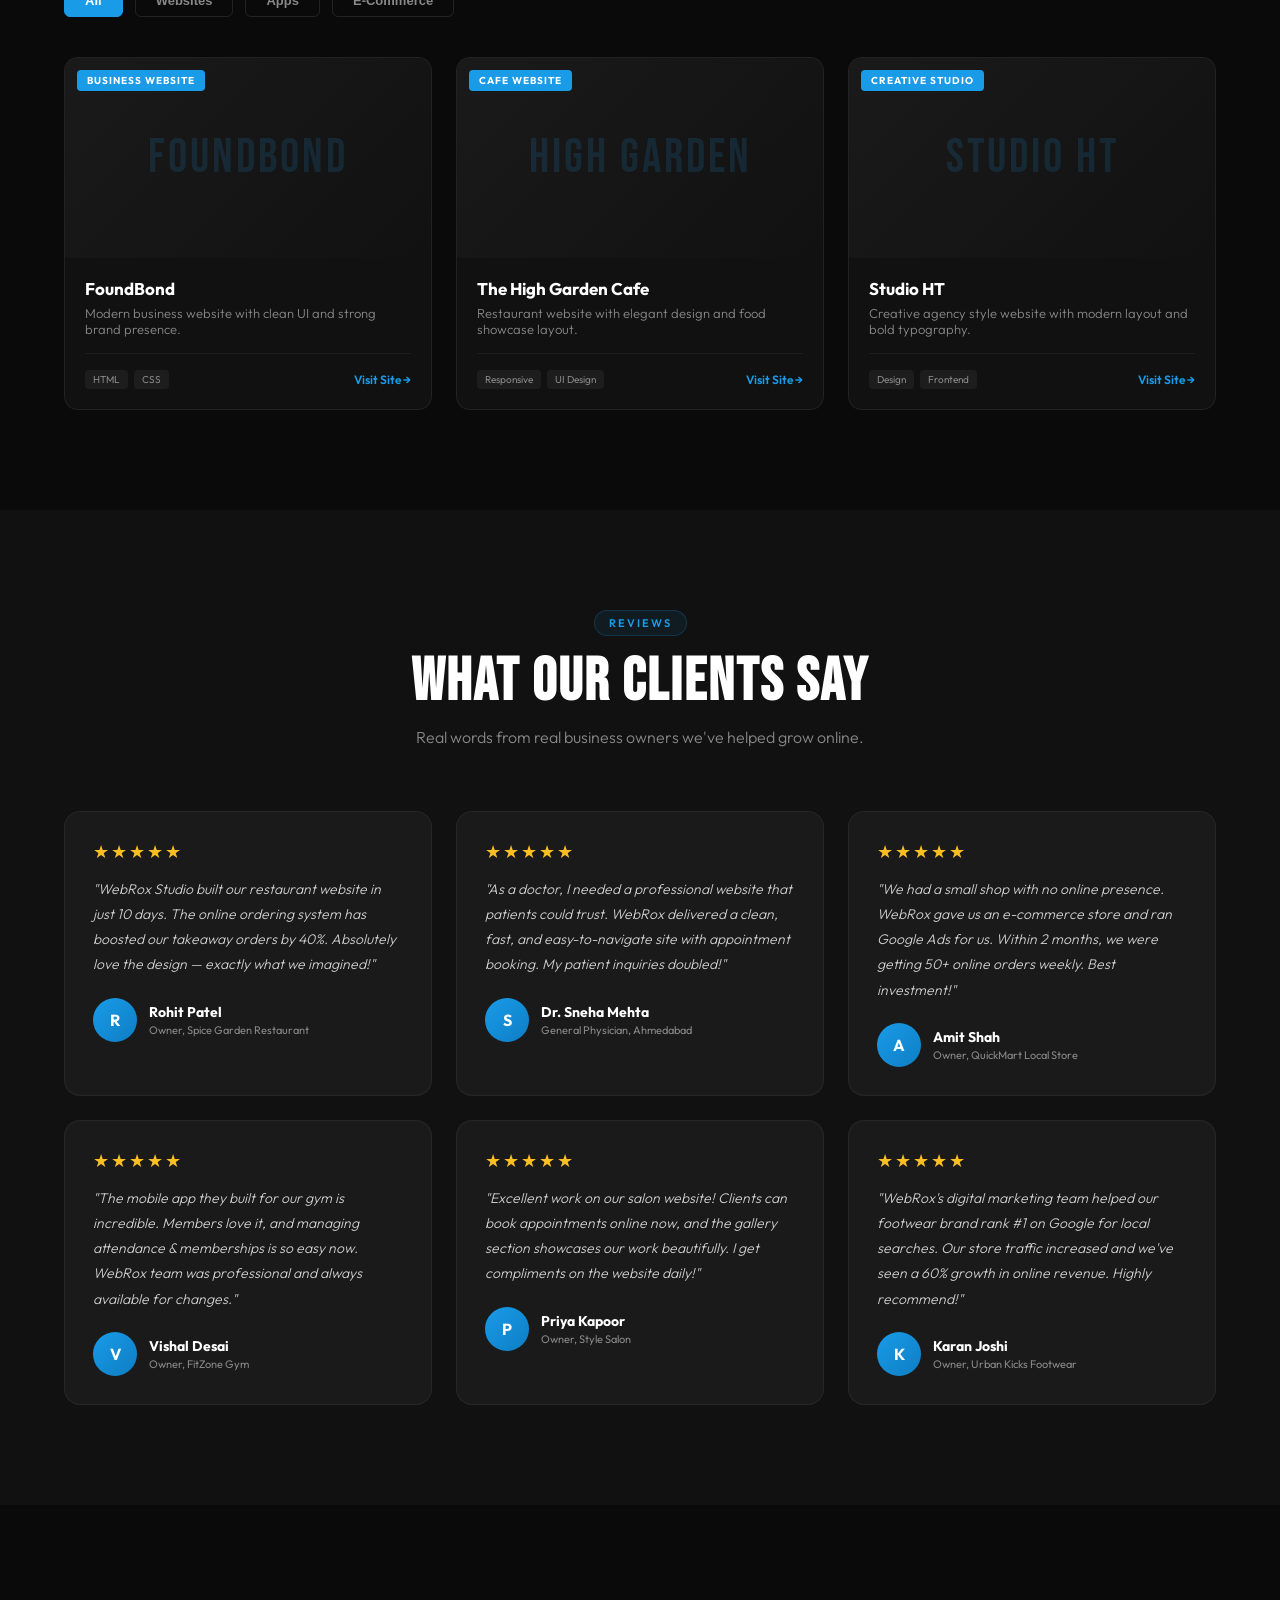
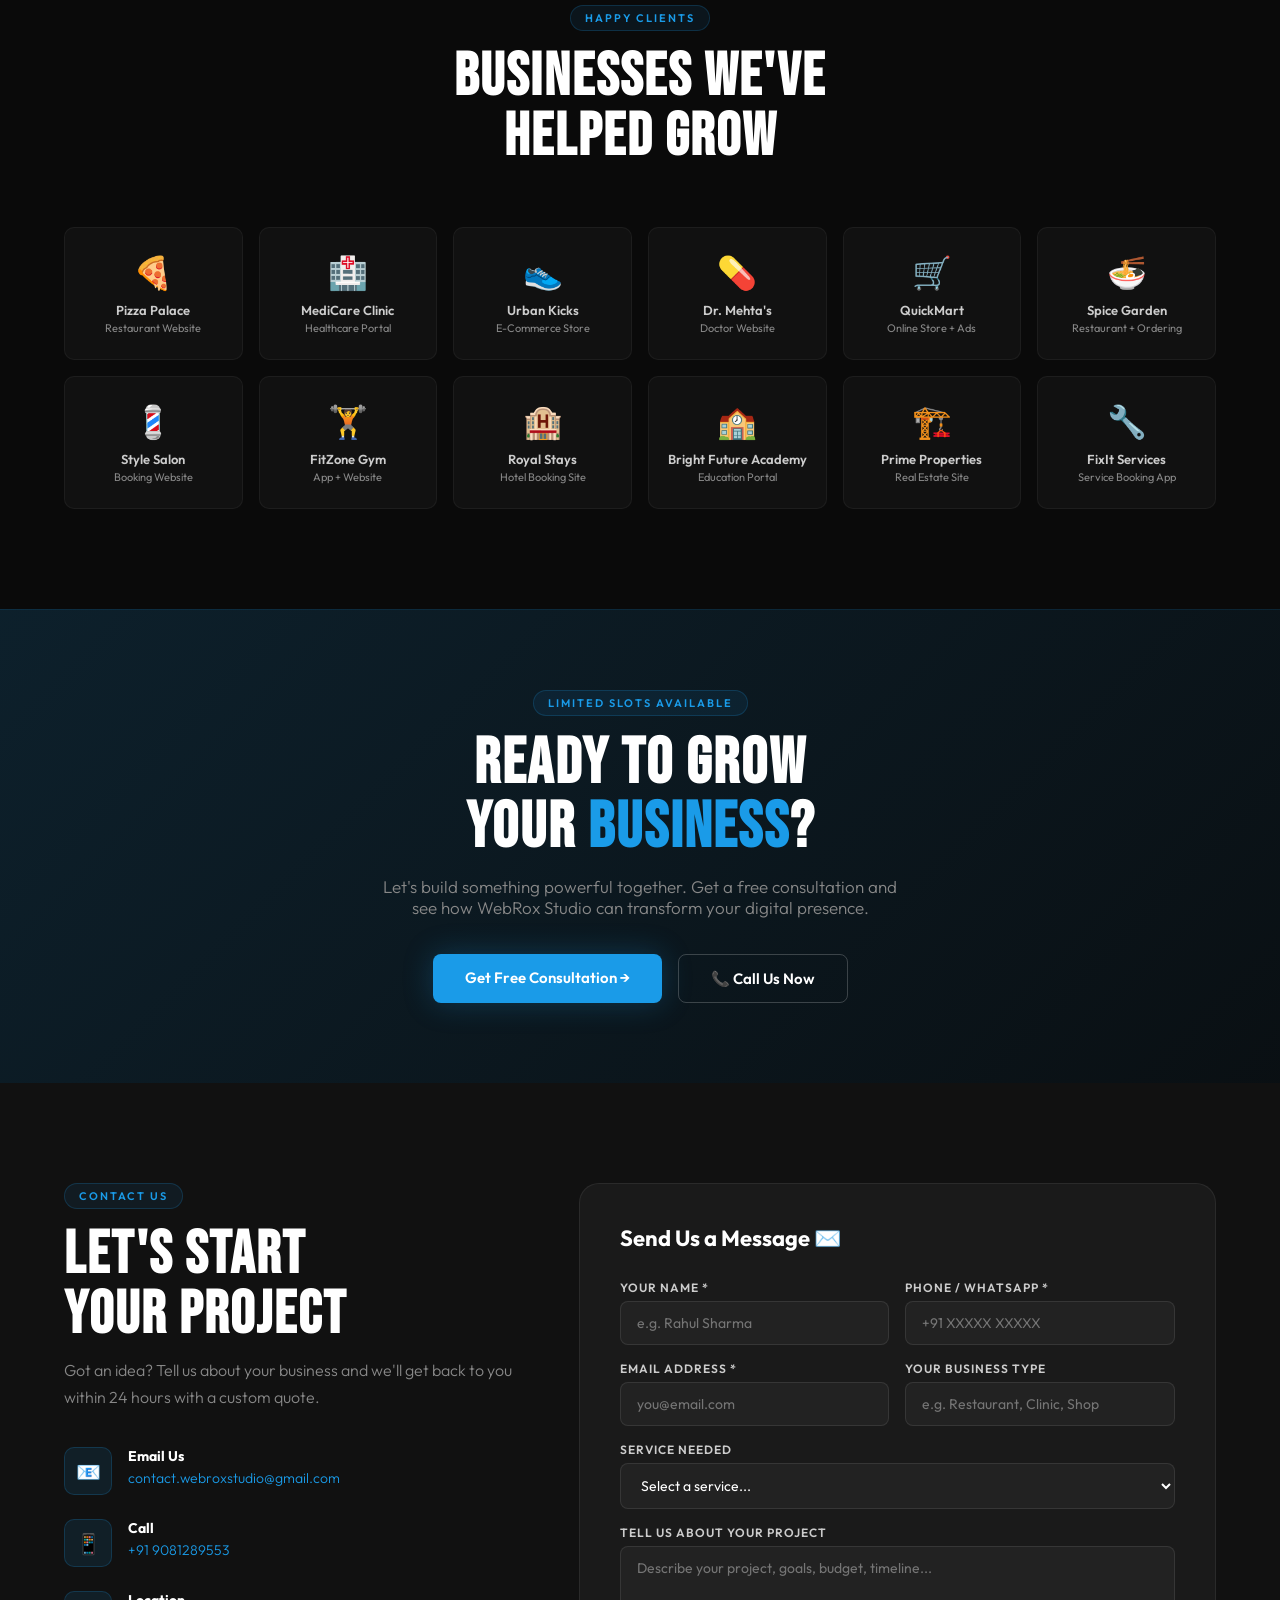
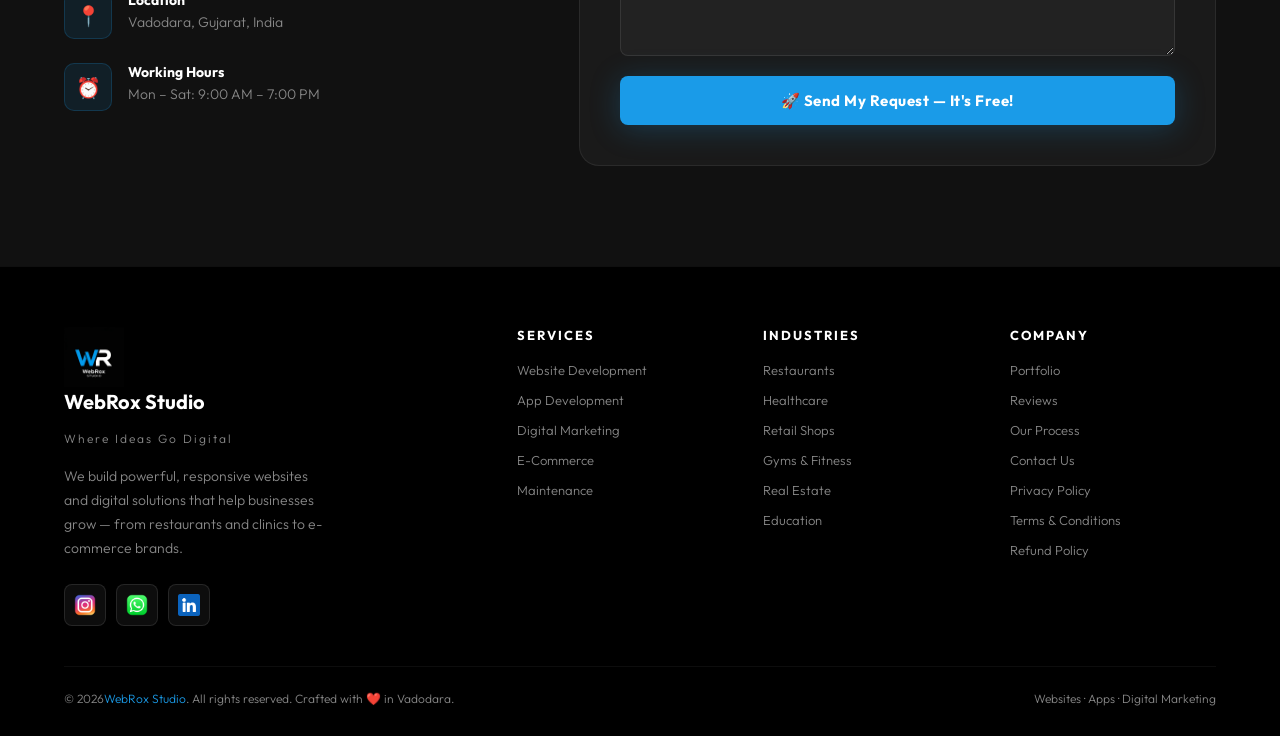
==== commit 4d7d38d8: "Update index.html" ====
--- a/index.html
+++ b/index.html
@@ -5,6 +5,14 @@
 <meta name="viewport" content="width=device-width, initial-scale=1.0">
 <title>WebRox Studio – Where Ideas Go Digital</title>
 <link href="https://fonts.googleapis.com/css2?family=Bebas+Neue&family=Outfit:wght@300;400;500;600;700;800&display=swap" rel="stylesheet">
+      <!-- Favicon -->
+    <link rel="icon" type="image/x-icon" href="fevicon/favicon.ico">
+    <link rel="icon" type="image/png" sizes="16x16" href="fevicon/favicon-16x16.png">
+    <link rel="icon" type="image/png" sizes="32x32" href="fevicon/favicon-32x32.png">
+    <link rel="apple-touch-icon" sizes="180x180" href="fevicon/apple-touch-icon.png">
+    <link rel="icon" type="image/png" sizes="192x192" href="fevicon/android-chrome-192x192.png">
+    <link rel="icon" type="image/png" sizes="512x512" href="fevicon/android-chrome-512x512.png">
+    <link rel="manifest" href="fevicon/site.webmanifest">
 
   <link rel="stylesheet" href="style.css" type="text/css">
 </head>
@@ -729,3 +737,4 @@
 <script src="script.js"></script>
 </body>
 </html>
+
--- a/style.css
+++ b/style.css
@@ -0,0 +1,693 @@
+
+  :root {
+    --blue: #1a9be8;
+    --blue-dark: #0d7ec4;
+    --blue-light: #4db8ff;
+    --black: #000000;
+    --dark: #0a0a0a;
+    --dark2: #111111;
+    --dark3: #1a1a1a;
+    --white: #ffffff;
+    --gray: #888888;
+    --gray-light: #cccccc;
+  }
+
+  * { margin: 0; padding: 0; box-sizing: border-box; }
+
+  html { scroll-behavior: smooth; }
+
+  body {
+    font-family: 'Outfit', sans-serif;
+    background: var(--dark);
+    color: var(--white);
+    overflow-x: hidden;
+  }
+
+  /* ── SCROLLBAR ── */
+  ::-webkit-scrollbar { width: 4px; }
+  ::-webkit-scrollbar-track { background: var(--dark); }
+  ::-webkit-scrollbar-thumb { background: var(--blue); border-radius: 2px; }
+
+  /* ── HEADER / NAV ── */
+header {
+  position: fixed;
+  top: 0;
+  left: 0;
+  right: 0;
+  z-index: 1000;
+
+  height: 70px;
+  background: rgba(0,0,0,0.85);
+  backdrop-filter: blur(20px);
+  border-bottom: 1px solid rgba(26,155,232,0.15);
+}
+
+/* SAME STRUCTURE AS HERO */
+header .header-inner {
+  max-width: 1300px;
+  margin: 0 auto;
+  height: 100%;
+  display: flex;
+  align-items: center;
+  justify-content: space-between;
+
+  padding: 0;   /* ⚠ REMOVE 5% */
+}
+  header.scrolled { background: rgba(0,0,0,0.97); }
+
+  .logo {
+    display: flex; align-items: center; gap: 12px; text-decoration: none;
+  }
+  .logo,
+.logo:visited {
+  color: var(--white);
+}
+.logo-text h2 {
+  color: var(--white) !important;
+}
+  /* .logo-mark {
+    width: 44px; height: 44px;
+    background: var(--dark3);
+    border: 1.5px solid rgba(26,155,232,0.3);
+    border-radius: 8px;
+    display: flex; align-items: center; justify-content: center;
+    position: relative;
+    overflow: hidden;
+  }
+  .logo-mark::before {
+    content: '';
+    position: absolute; inset: 0;
+    background: linear-gradient(135deg, rgba(26,155,232,0.15), transparent);
+  }
+  .logo-mark svg { width: 28px; height: 28px; position: relative; z-index: 1; }
+  .logo-text { display: flex; flex-direction: column; line-height: 1; }
+  .logo-text span:first-child { font-family: 'Bebas Neue', sans-serif; font-size: 22px; letter-spacing: 1px; color: var(--white); }
+  .logo-text span:last-child { font-size: 9px; letter-spacing: 4px; color: var(--blue); text-transform: uppercase; margin-top: 2px; } */
+  /* .logo-wrap {
+  display: flex;
+  align-items: center;
+  gap: 12px;
+} */
+
+.logo {
+  display: flex;
+  align-items: center;
+  gap: 14px;
+  text-decoration: none;
+}
+
+.logo-img {
+  width: 60px;
+}
+
+.logo-text {
+  display: flex;
+  flex-direction: column;
+  line-height: 1.1;
+}
+
+.logo-text h2 {
+  font-size: 22px;
+  margin: 0;
+  color: var(--white) !important;
+}
+
+.logo-text p {
+  font-size: 11px;
+  margin: 0;
+  letter-spacing: 2px;
+  color: var(--gray-light);
+}
+
+  nav { display: flex; align-items: center; gap: 32px; }
+  nav a {
+    color: var(--gray-light); text-decoration: none; font-size: 14px; font-weight: 500;
+    letter-spacing: 0.5px; transition: color .2s; position: relative;
+  }
+  nav a::after {
+    content: ''; position: absolute; bottom: -4px; left: 0; width: 0; height: 1.5px;
+    background: var(--blue); transition: width .3s;
+  }
+  nav a:hover { color: var(--white); }
+  nav a:hover::after { width: 100%; }
+
+  .nav-cta {
+    background: var(--blue); color: var(--white) !important;
+    padding: 9px 22px; border-radius: 6px; font-weight: 600 !important;
+    transition: background .2s, transform .2s !important;
+  }
+  .nav-cta:hover { background: var(--blue-dark) !important; transform: translateY(-1px); }
+  .nav-cta::after { display: none !important; }
+
+  .hamburger { display: none; flex-direction: column; gap: 5px; cursor: pointer; }
+  .hamburger span { width: 24px; height: 2px; background: var(--white); border-radius: 2px; transition: .3s; }
+
+  /* ── HERO ── */
+  #hero {
+    min-height: 100vh;
+    display: flex; align-items: center;
+    padding: 100px 5% 60px;
+    position: relative; overflow: hidden;
+  }
+  .hero-bg {
+    position: absolute; inset: 0; z-index: 0;
+    background: radial-gradient(ellipse 70% 60% at 70% 50%, rgba(26,155,232,0.08) 0%, transparent 70%),
+                radial-gradient(ellipse 40% 40% at 20% 80%, rgba(26,155,232,0.04) 0%, transparent 60%);
+  }
+  .hero-grid {
+    position: absolute; inset: 0; z-index: 0; opacity: 0.03;
+    background-image: linear-gradient(var(--blue) 1px, transparent 1px),
+                      linear-gradient(90deg, var(--blue) 1px, transparent 1px);
+    background-size: 60px 60px;
+  }
+  .hero-inner {
+    position: relative; z-index: 1;
+    display: grid; grid-template-columns: 1fr 1fr; gap: 60px;
+    align-items: center; width: 100%; max-width: 1300px; margin: 0 auto;
+  }
+  .hero-badge {
+    display: inline-flex; align-items: center; gap: 8px;
+    background: rgba(26,155,232,0.1); border: 1px solid rgba(26,155,232,0.3);
+    padding: 6px 14px; border-radius: 30px; font-size: 12px; font-weight: 500;
+    color: var(--blue); letter-spacing: 1px; text-transform: uppercase;
+    margin-bottom: 24px;
+    animation: fadeUp .6s ease both;
+  }
+  .hero-badge::before { content: '●'; font-size: 8px; animation: pulse 2s infinite; }
+  @keyframes pulse { 0%,100%{opacity:1} 50%{opacity:.3} }
+
+  .hero-title {
+    font-family: 'Bebas Neue', sans-serif;
+    font-size: clamp(52px, 7vw, 90px);
+    line-height: 0.95;
+    letter-spacing: 2px;
+    animation: fadeUp .7s .1s ease both;
+  }
+  .hero-title .highlight { color: var(--blue); }
+
+  .hero-sub {
+    margin-top: 20px; font-size: 17px; line-height: 1.7; color: var(--gray-light);
+    max-width: 480px; font-weight: 300;
+    animation: fadeUp .7s .2s ease both;
+  }
+
+  .hero-btns {
+    display: flex; gap: 16px; margin-top: 36px; flex-wrap: wrap;
+    animation: fadeUp .7s .3s ease both;
+  }
+  .btn-primary {
+    background: var(--blue); color: var(--white);
+    padding: 14px 32px; border-radius: 8px; font-size: 15px; font-weight: 600;
+    text-decoration: none; border: none; cursor: pointer;
+    transition: background .2s, transform .2s, box-shadow .2s;
+    box-shadow: 0 0 30px rgba(26,155,232,0.25);
+  }
+  .btn-primary:hover { background: var(--blue-dark); transform: translateY(-2px); box-shadow: 0 4px 40px rgba(26,155,232,0.4); }
+
+  .btn-outline {
+    background: transparent; color: var(--white);
+    padding: 14px 32px; border-radius: 8px; font-size: 15px; font-weight: 600;
+    text-decoration: none; border: 1.5px solid rgba(255,255,255,0.2); cursor: pointer;
+    transition: border-color .2s, color .2s, transform .2s;
+  }
+  .btn-outline:hover { border-color: var(--blue); color: var(--blue); transform: translateY(-2px); }
+
+  .hero-stats {
+    display: flex; gap: 32px; margin-top: 48px;
+    animation: fadeUp .7s .4s ease both;
+  }
+  .stat { display: flex; flex-direction: column; }
+  .stat-num { font-family: 'Bebas Neue', sans-serif; font-size: 36px; color: var(--blue); line-height: 1; }
+  .stat-label { font-size: 12px; color: var(--gray); letter-spacing: 1px; text-transform: uppercase; margin-top: 4px; }
+
+  .hero-visual {
+    position: relative; display: flex; align-items: center; justify-content: center;
+    animation: fadeUp .8s .2s ease both;
+  }
+  .hero-device {
+    width: 100%; max-width: 480px;
+    background: var(--dark3);
+    border: 1px solid rgba(255,255,255,0.08);
+    border-radius: 16px; overflow: hidden;
+    box-shadow: 0 30px 80px rgba(0,0,0,0.8), 0 0 60px rgba(26,155,232,0.1);
+  }
+  .device-bar {
+    background: var(--dark2); padding: 12px 16px;
+    display: flex; align-items: center; gap: 10px;
+    border-bottom: 1px solid rgba(255,255,255,0.06);
+  }
+  .device-dots { display: flex; gap: 6px; }
+  .device-dots span { width: 10px; height: 10px; border-radius: 50%; }
+  .device-dots span:nth-child(1) { background: #ff5f57; }
+  .device-dots span:nth-child(2) { background: #febc2e; }
+  .device-dots span:nth-child(3) { background: #28c840; }
+  .device-url {
+    flex: 1; background: rgba(255,255,255,0.06); border-radius: 5px;
+    padding: 5px 12px; font-size: 11px; color: var(--gray);
+    font-family: monospace;
+  }
+  .device-content { padding: 24px; }
+  .device-hero-mock { height: 12px; background: var(--blue); border-radius: 3px; margin-bottom: 10px; width: 70%; }
+  .device-line { height: 8px; background: rgba(255,255,255,0.06); border-radius: 3px; margin-bottom: 8px; }
+  .device-line.w80 { width: 80%; }
+  .device-line.w60 { width: 60%; }
+  .device-line.w90 { width: 90%; }
+  .device-cards { display: grid; grid-template-columns: 1fr 1fr; gap: 10px; margin-top: 16px; }
+  .device-card {
+    background: rgba(26,155,232,0.07); border: 1px solid rgba(26,155,232,0.15);
+    border-radius: 8px; padding: 12px;
+  }
+  .device-card-icon { width: 24px; height: 24px; background: var(--blue); border-radius: 5px; margin-bottom: 8px; }
+  .device-card-line { height: 7px; background: rgba(255,255,255,0.08); border-radius: 2px; margin-bottom: 5px; }
+  .device-card-line.w50 { width: 50%; }
+  .floating-badge {
+    position: absolute; bottom: -20px; left: -20px;
+    background: linear-gradient(135deg, var(--blue), var(--blue-dark));
+    padding: 14px 20px; border-radius: 12px;
+    box-shadow: 0 10px 40px rgba(26,155,232,0.4);
+    animation: float 3s ease-in-out infinite;
+  }
+  @keyframes float { 0%,100%{transform:translateY(0)} 50%{transform:translateY(-8px)} }
+  .floating-badge .num { font-family: 'Bebas Neue', sans-serif; font-size: 28px; line-height: 1; }
+  .floating-badge .txt { font-size: 10px; opacity: 0.85; letter-spacing: 1px; }
+  .floating-badge2 {
+    position: absolute; top: -10px; right: -10px;
+    background: var(--dark3); border: 1px solid rgba(26,155,232,0.3);
+    padding: 10px 16px; border-radius: 10px;
+    animation: float 3.5s 1s ease-in-out infinite;
+  }
+  .floating-badge2 .check { color: var(--blue); font-size: 18px; }
+  .floating-badge2 .txt2 { font-size: 11px; color: var(--gray-light); margin-top: 2px; }
+
+  @keyframes fadeUp { from{opacity:0;transform:translateY(30px)} to{opacity:1;transform:translateY(0)} }
+
+  /* ── CLIENTS / MARQUEE ── */
+  .clients-bar {
+    background: var(--dark2);
+    border-top: 1px solid rgba(255,255,255,0.05);
+    border-bottom: 1px solid rgba(255,255,255,0.05);
+    padding: 20px 0; overflow: hidden;
+  }
+  .clients-label {
+    text-align: center; font-size: 11px; letter-spacing: 3px; color: var(--gray);
+    text-transform: uppercase; margin-bottom: 16px;
+  }
+  .marquee-wrap { overflow: hidden; }
+  .marquee {
+    display: flex; gap: 60px; width: max-content;
+    animation: marquee 20s linear infinite;
+  }
+  .marquee-item {
+    display: flex; align-items: center; gap: 10px;
+    white-space: nowrap; font-size: 14px; font-weight: 600;
+    color: rgba(255,255,255,0.3); letter-spacing: 1px; text-transform: uppercase;
+    transition: color .3s;
+  }
+  .marquee-item:hover { color: var(--blue); }
+  .marquee-item .icon { width: 30px; height: 30px; background: rgba(26,155,232,0.1); border-radius: 6px; display: flex; align-items: center; justify-content: center; font-size: 16px; }
+  @keyframes marquee { from{transform:translateX(0)} to{transform:translateX(-50%)} }
+
+  /* ── SECTIONS GENERIC ── */
+  section { padding: 100px 5%; }
+  .container { max-width: 1300px; margin: 0 auto; }
+  .section-tag {
+    display: inline-flex; align-items: center; gap: 8px;
+    background: rgba(26,155,232,0.08); border: 1px solid rgba(26,155,232,0.2);
+    padding: 5px 14px; border-radius: 30px;
+    font-size: 11px; font-weight: 600; color: var(--blue);
+    letter-spacing: 2px; text-transform: uppercase; margin-bottom: 16px;
+  }
+  .section-title {
+    font-family: 'Bebas Neue', sans-serif;
+    font-size: clamp(36px, 5vw, 60px); letter-spacing: 2px; line-height: 1;
+  }
+  .section-sub { font-size: 16px; color: var(--gray); line-height: 1.7; max-width: 560px; margin-top: 12px; font-weight: 300; }
+  .section-header { margin-bottom: 60px; }
+  .section-header.center { text-align: center; }
+  .section-header.center .section-sub { margin: 12px auto 0; }
+
+  /* ── SERVICES ── */
+  #services { background: var(--dark); }
+  .services-grid {
+    display: grid; grid-template-columns: repeat(auto-fit, minmax(300px, 1fr));
+    gap: 24px;
+  }
+  .service-card {
+    background: var(--dark2);
+    border: 1px solid rgba(255,255,255,0.06);
+    border-radius: 16px; padding: 32px;
+    position: relative; overflow: hidden;
+    transition: transform .3s, border-color .3s, box-shadow .3s;
+    cursor: default;
+  }
+  .service-card::before {
+    content: ''; position: absolute; top: 0; left: 0; right: 0; height: 2px;
+    background: linear-gradient(90deg, transparent, var(--blue), transparent);
+    opacity: 0; transition: opacity .3s;
+  }
+  .service-card:hover { transform: translateY(-6px); border-color: rgba(26,155,232,0.25); box-shadow: 0 20px 60px rgba(0,0,0,0.5); }
+  .service-card:hover::before { opacity: 1; }
+  .service-icon {
+    width: 56px; height: 56px; background: rgba(26,155,232,0.1);
+    border: 1px solid rgba(26,155,232,0.2); border-radius: 12px;
+    display: flex; align-items: center; justify-content: center;
+    font-size: 26px; margin-bottom: 20px;
+    transition: background .3s;
+  }
+  .service-card:hover .service-icon { background: rgba(26,155,232,0.2); }
+  .service-card h3 { font-size: 20px; font-weight: 700; margin-bottom: 10px; }
+  .service-card p { font-size: 14px; color: var(--gray); line-height: 1.7; font-weight: 300; }
+  .service-tags { display: flex; flex-wrap: wrap; gap: 6px; margin-top: 20px; }
+  .tag { font-size: 11px; background: rgba(26,155,232,0.08); border: 1px solid rgba(26,155,232,0.15); color: var(--blue); padding: 3px 10px; border-radius: 20px; font-weight: 500; }
+
+  /* ── INDUSTRIES WE SERVE ── */
+  #industries { background: var(--dark2); }
+  .industries-grid {
+    display: grid; grid-template-columns: repeat(auto-fit, minmax(180px, 1fr));
+    gap: 16px;
+  }
+  .industry-card {
+    background: var(--dark3);
+    border: 1px solid rgba(255,255,255,0.05);
+    border-radius: 12px; padding: 28px 20px;
+    text-align: center; transition: all .3s; cursor: default;
+  }
+  .industry-card:hover { background: rgba(26,155,232,0.06); border-color: rgba(26,155,232,0.25); transform: translateY(-4px); }
+  .industry-icon { font-size: 36px; margin-bottom: 12px; }
+  .industry-card h4 { font-size: 15px; font-weight: 600; margin-bottom: 6px; }
+  .industry-card p { font-size: 12px; color: var(--gray); font-weight: 300; }
+
+  /* ── PROCESS ── */
+  #process { background: var(--dark); }
+  .process-steps { display: grid; grid-template-columns: repeat(auto-fit, minmax(220px, 1fr)); gap: 0; position: relative; }
+  .process-steps::before {
+    content: ''; position: absolute; top: 40px; left: 10%; right: 10%; height: 1px;
+    background: linear-gradient(90deg, transparent, rgba(26,155,232,0.4), transparent);
+  }
+  .step { text-align: center; padding: 0 20px; position: relative; }
+  .step-num {
+    width: 80px; height: 80px; border-radius: 50%;
+    background: var(--dark2); border: 2px solid rgba(26,155,232,0.3);
+    display: flex; align-items: center; justify-content: center;
+    font-family: 'Bebas Neue', sans-serif; font-size: 28px; color: var(--blue);
+    margin: 0 auto 20px; position: relative; z-index: 1;
+    transition: all .3s;
+  }
+  .step:hover .step-num { background: rgba(26,155,232,0.1); border-color: var(--blue); box-shadow: 0 0 30px rgba(26,155,232,0.3); }
+  .step h4 { font-size: 17px; font-weight: 700; margin-bottom: 8px; }
+  .step p { font-size: 13px; color: var(--gray); line-height: 1.6; font-weight: 300; }
+
+  /* ── WHY US ── */
+  #why { background: var(--dark2); }
+  .why-grid { display: grid; grid-template-columns: 1fr 1fr; gap: 60px; align-items: center; }
+  .why-visual {
+    background: var(--dark3); border: 1px solid rgba(255,255,255,0.07);
+    border-radius: 20px; padding: 40px; position: relative; overflow: hidden;
+  }
+  .why-visual::before {
+    content: ''; position: absolute; top: -50px; right: -50px;
+    width: 200px; height: 200px; border-radius: 50%;
+    background: radial-gradient(circle, rgba(26,155,232,0.12), transparent 70%);
+  }
+  .metric-list { list-style: none; }
+  .metric-item {
+    display: flex; align-items: center; justify-content: space-between;
+    padding: 16px 0; border-bottom: 1px solid rgba(255,255,255,0.05);
+  }
+  .metric-item:last-child { border: none; }
+  .metric-label { font-size: 14px; color: var(--gray-light); }
+  .metric-bar-wrap { flex: 1; margin: 0 16px; height: 4px; background: rgba(255,255,255,0.06); border-radius: 2px; }
+  .metric-bar { height: 100%; background: linear-gradient(90deg, var(--blue), var(--blue-light)); border-radius: 2px; transition: width 1.5s ease; }
+  .metric-pct { font-size: 13px; font-weight: 700; color: var(--blue); min-width: 40px; text-align: right; }
+  .why-points { display: flex; flex-direction: column; gap: 20px; }
+  .why-point { display: flex; gap: 16px; align-items: flex-start; }
+  .why-check {
+    width: 36px; height: 36px; border-radius: 8px;
+    background: rgba(26,155,232,0.1); border: 1px solid rgba(26,155,232,0.2);
+    display: flex; align-items: center; justify-content: center;
+    font-size: 16px; flex-shrink: 0;
+  }
+  .why-point h4 { font-size: 16px; font-weight: 700; margin-bottom: 4px; }
+  .why-point p { font-size: 13px; color: var(--gray); font-weight: 300; line-height: 1.6; }
+
+  /* ── PORTFOLIO ── */
+  #portfolio { background: var(--dark); }
+  .portfolio-filter { display: flex; gap: 12px; flex-wrap: wrap; margin-bottom: 40px; }
+  .filter-btn {
+    padding: 8px 20px; border-radius: 6px; font-size: 13px; font-weight: 600;
+    border: 1px solid rgba(255,255,255,0.1); background: transparent;
+    color: var(--gray); cursor: pointer; transition: all .2s;
+  }
+  .filter-btn.active, .filter-btn:hover { background: var(--blue); border-color: var(--blue); color: var(--white); }
+  .portfolio-grid { display: grid; grid-template-columns: repeat(auto-fit, minmax(320px, 1fr)); gap: 24px; }
+  .portfolio-card {
+    border-radius: 14px; overflow: hidden;
+    border: 1px solid rgba(255,255,255,0.07);
+    transition: transform .3s, box-shadow .3s;
+    background: var(--dark2);
+  }
+  .portfolio-card:hover { transform: translateY(-6px); box-shadow: 0 20px 60px rgba(0,0,0,0.6); }
+  .portfolio-img {
+    height: 200px; position: relative; overflow: hidden;
+    background: linear-gradient(135deg, var(--dark3), var(--dark2));
+    display: flex; align-items: center; justify-content: center;
+  }
+  .portfolio-img .mock-label {
+    font-family: 'Bebas Neue', sans-serif; font-size: 48px;
+    color: rgba(26,155,232,0.15); letter-spacing: 3px;
+  }
+  .portfolio-img .overlay {
+    position: absolute; inset: 0;
+    background: rgba(26,155,232,0.06);
+    display: flex; align-items: center; justify-content: center;
+    opacity: 0; transition: opacity .3s;
+  }
+  .portfolio-card:hover .overlay { opacity: 1; }
+  .portfolio-badge {
+    position: absolute; top: 12px; left: 12px;
+    background: var(--blue); color: var(--white);
+    font-size: 10px; font-weight: 700; letter-spacing: 1px;
+    padding: 4px 10px; border-radius: 4px; text-transform: uppercase;
+  }
+  .portfolio-info { padding: 20px; }
+  .portfolio-info h4 { font-size: 17px; font-weight: 700; margin-bottom: 6px; }
+  .portfolio-info p { font-size: 13px; color: var(--gray); font-weight: 300; }
+  .portfolio-meta {
+    display: flex; justify-content: space-between; align-items: center;
+    margin-top: 16px; padding-top: 16px;
+    border-top: 1px solid rgba(255,255,255,0.05);
+  }
+  .portfolio-tech { display: flex; gap: 6px; }
+  .portfolio-tech span { font-size: 10px; background: rgba(255,255,255,0.05); padding: 3px 8px; border-radius: 4px; color: var(--gray); }
+  .portfolio-link { color: var(--blue); font-size: 12px; font-weight: 600; text-decoration: none; }
+  .portfolio-link:hover { text-decoration: underline; }
+
+  /* ── REVIEWS ── */
+  #reviews { background: var(--dark2); }
+  .reviews-grid { display: grid; grid-template-columns: repeat(auto-fit, minmax(300px, 1fr)); gap: 24px; }
+  .review-card {
+    background: var(--dark3); border: 1px solid rgba(255,255,255,0.06);
+    border-radius: 16px; padding: 28px;
+    transition: transform .3s, border-color .3s;
+  }
+  .review-card:hover { transform: translateY(-4px); border-color: rgba(26,155,232,0.2); }
+  .review-stars { color: #fbbf24; font-size: 18px; letter-spacing: 2px; margin-bottom: 14px; }
+  .review-text { font-size: 14px; color: var(--gray-light); line-height: 1.8; font-style: italic; font-weight: 300; margin-bottom: 20px; }
+  .review-author { display: flex; align-items: center; gap: 12px; }
+  .review-avatar {
+    width: 44px; height: 44px; border-radius: 50%;
+    background: linear-gradient(135deg, var(--blue), var(--blue-dark));
+    display: flex; align-items: center; justify-content: center;
+    font-size: 16px; font-weight: 700;
+  }
+  .review-author-info h5 { font-size: 14px; font-weight: 700; }
+  .review-author-info p { font-size: 11px; color: var(--gray); margin-top: 2px; }
+
+  /* ── HAPPY CLIENTS ── */
+  #clients { background: var(--dark); }
+  .clients-grid { display: grid; grid-template-columns: repeat(auto-fit, minmax(160px, 1fr)); gap: 16px; }
+  .client-tile {
+    background: var(--dark2); border: 1px solid rgba(255,255,255,0.05);
+    border-radius: 10px; padding: 24px 16px; text-align: center;
+    transition: all .3s; cursor: default;
+  }
+  .client-tile:hover { border-color: rgba(26,155,232,0.25); background: rgba(26,155,232,0.04); transform: scale(1.03); }
+  .client-tile .ci { font-size: 32px; margin-bottom: 10px; }
+  .client-tile h5 { font-size: 13px; font-weight: 600; color: var(--gray-light); }
+  .client-tile p { font-size: 11px; color: var(--gray); margin-top: 3px; }
+
+  /* ── COUNTER SECTION ── */
+  #counters {
+    background: linear-gradient(135deg, rgba(26,155,232,0.1), rgba(13,126,196,0.05));
+    border-top: 1px solid rgba(26,155,232,0.15);
+    border-bottom: 1px solid rgba(26,155,232,0.15);
+    padding: 70px 5%;
+  }
+  .counters-grid { display: grid; grid-template-columns: repeat(4, 1fr); gap: 24px; max-width: 1300px; margin: 0 auto; }
+  .counter-item { text-align: center; }
+  .counter-num {
+    font-family: 'Bebas Neue', sans-serif; font-size: 64px;
+    color: var(--white); line-height: 1;
+  }
+  .counter-num span { color: var(--blue); }
+  .counter-label { font-size: 14px; color: var(--gray); letter-spacing: 2px; text-transform: uppercase; margin-top: 6px; font-weight: 500; }
+
+  /* ── CONTACT ── */
+  #contact { background: var(--dark2); }
+  .contact-grid { display: grid; grid-template-columns: 1fr 1.4fr; gap: 60px; align-items: start; }
+  /* .contact-info { } */
+  .contact-info .section-title { margin-bottom: 16px; }
+  .contact-detail { display: flex; align-items: flex-start; gap: 16px; margin-bottom: 24px; }
+  .contact-icon {
+    width: 48px; height: 48px; background: rgba(26,155,232,0.1);
+    border: 1px solid rgba(26,155,232,0.2); border-radius: 10px;
+    display: flex; align-items: center; justify-content: center; font-size: 20px; flex-shrink: 0;
+  }
+  .contact-detail h4 { font-size: 14px; font-weight: 700; margin-bottom: 4px; }
+  .contact-detail p { font-size: 14px; color: var(--gray); font-weight: 300; }
+  .contact-detail a { color: var(--blue); text-decoration: none; }
+
+  .contact-form {
+    background: var(--dark3); border: 1px solid rgba(255,255,255,0.07);
+    border-radius: 20px; padding: 40px;
+  }
+  .form-title { font-size: 22px; font-weight: 700; margin-bottom: 28px; }
+  .form-grid { display: grid; grid-template-columns: 1fr 1fr; gap: 16px; }
+  .form-group { display: flex; flex-direction: column; gap: 6px; }
+  .form-group.full { grid-column: 1 / -1; }
+  .form-group label { font-size: 12px; font-weight: 600; color: var(--gray-light); letter-spacing: 1px; text-transform: uppercase; }
+  .form-group input, .form-group select, .form-group textarea {
+    background: rgba(255,255,255,0.04);
+    border: 1px solid rgba(255,255,255,0.09);
+    border-radius: 8px; padding: 12px 16px;
+    color: var(--white); font-size: 14px; font-family: 'Outfit', sans-serif;
+    transition: border-color .2s, background .2s;
+    outline: none;
+  }
+  .form-group input:focus, .form-group select:focus, .form-group textarea:focus {
+    border-color: rgba(26,155,232,0.5); background: rgba(26,155,232,0.04);
+  }
+  .form-group select { cursor: pointer; }
+  .form-group select option { background: var(--dark3); }
+  .form-group textarea { resize: vertical; min-height: 110px; }
+  .form-submit {
+    width: 100%; margin-top: 20px; background: var(--blue);
+    color: var(--white); border: none; padding: 15px; border-radius: 8px;
+    font-size: 15px; font-weight: 700; cursor: pointer;
+    transition: background .2s, transform .2s, box-shadow .2s;
+    letter-spacing: 0.5px; font-family: 'Outfit', sans-serif;
+    box-shadow: 0 4px 30px rgba(26,155,232,0.25);
+  }
+  .form-submit:hover { background: var(--blue-dark); transform: translateY(-2px); box-shadow: 0 8px 40px rgba(26,155,232,0.4); }
+  .form-success {
+    display: none; text-align: center; padding: 20px;
+    color: #4ade80; font-weight: 600; font-size: 15px;
+  }
+
+  /* ── CTA BANNER ── */
+  #cta {
+    padding: 80px 5%;
+    background: linear-gradient(135deg, rgba(26,155,232,0.15) 0%, rgba(13,126,196,0.05) 100%);
+    border-top: 1px solid rgba(26,155,232,0.15);
+    text-align: center;
+  }
+  #cta .section-title { font-size: clamp(36px, 5vw, 64px); }
+  #cta p { font-size: 17px; color: var(--gray); margin: 16px auto 36px; max-width: 540px; font-weight: 300; }
+  .cta-btns { display: flex; gap: 16px; justify-content: center; flex-wrap: wrap; }
+
+  /* ── FOOTER ── */
+  footer {
+    background: var(--black);
+    border-top: 1px solid rgba(255,255,255,0.06);
+    padding: 60px 5% 30px;
+  }
+  .footer-grid { display: grid; grid-template-columns: 2fr 1fr 1fr 1fr; gap: 40px; max-width: 1300px; margin: 0 auto; }
+  .footer-brand p { font-size: 14px; color: var(--gray); line-height: 1.7; margin-top: 16px; max-width: 260px; font-weight: 300; }
+  .footer-social { display: flex; gap: 10px; margin-top: 24px; }
+  .social-btn {
+    width: 38px; height: 38px; border-radius: 8px;
+    background: rgba(255,255,255,0.05); border: 1px solid rgba(255,255,255,0.08);
+    display: flex; align-items: center; justify-content: center;
+    font-size: 16px; text-decoration: none; color: var(--gray);
+    transition: all .2s;
+  }
+  .social-btn:hover { background: rgba(26,155,232,0.15); border-color: rgba(26,155,232,0.3); color: var(--blue); }
+  .footer-col h4 { font-size: 13px; font-weight: 700; letter-spacing: 2px; text-transform: uppercase; color: var(--white); margin-bottom: 16px; }
+  .footer-col ul { list-style: none; }
+  .footer-col ul li { margin-bottom: 10px; }
+  .footer-col ul li a { font-size: 13px; color: var(--gray); text-decoration: none; transition: color .2s; font-weight: 300; }
+  .footer-col ul li a:hover { color: var(--blue); }
+  .footer-bottom {
+    max-width: 1300px; margin: 40px auto 0;
+    padding-top: 24px; border-top: 1px solid rgba(255,255,255,0.05);
+    display: flex; justify-content: space-between; align-items: center; flex-wrap: gap;
+  }
+  .footer-bottom p { font-size: 12px; color: var(--gray); font-weight: 300; }
+  .footer-bottom span { color: var(--blue); }
+
+  .footer-social img{
+width:22px;
+height:22px;
+object-fit:contain;
+}
+
+.footer-social a{
+display:flex;
+align-items:center;
+justify-content:center;
+width:42px;
+height:42px;
+border:1px solid rgba(255,255,255,0.1);
+border-radius:8px;
+transition:0.3s;
+}
+
+.footer-social a:hover{
+background:#1a9be8;
+transform:translateY(-3px);
+}
+  /* ── BACK TO TOP ── */
+  #back-top {
+    position: fixed; bottom: 30px; right: 30px;
+    width: 44px; height: 44px; background: var(--blue);
+    border-radius: 10px; display: none; align-items: center; justify-content: center;
+    cursor: pointer; z-index: 999; border: none; color: var(--white); font-size: 20px;
+    box-shadow: 0 4px 20px rgba(26,155,232,0.4);
+    transition: transform .2s, box-shadow .2s;
+  }
+  #back-top:hover { transform: translateY(-3px); box-shadow: 0 8px 30px rgba(26,155,232,0.5); }
+  #back-top.show { display: flex; }
+
+  /* ── MOBILE NAV ── */
+  .mobile-menu {
+    display: none; position: fixed; inset: 0; z-index: 999;
+    background: rgba(0,0,0,0.97); backdrop-filter: blur(20px);
+    flex-direction: column; align-items: center; justify-content: center; gap: 28px;
+  }
+  .mobile-menu.open { display: flex; }
+  .mobile-menu a { font-size: 28px; font-family: 'Bebas Neue', sans-serif; letter-spacing: 2px; color: var(--white); text-decoration: none; transition: color .2s; }
+  .mobile-menu a:hover { color: var(--blue); }
+  .mobile-close { position: absolute; top: 24px; right: 24px; background: none; border: none; color: var(--white); font-size: 28px; cursor: pointer; }
+
+  /* ── RESPONSIVE ── */
+  @media (max-width: 900px) {
+    nav { display: none; }
+    .hamburger { display: flex; }
+    .hero-inner { grid-template-columns: 1fr; }
+    .hero-visual { display: none; }
+    .why-grid { grid-template-columns: 1fr; }
+    .contact-grid { grid-template-columns: 1fr; }
+    .counters-grid { grid-template-columns: 2fr 2fr; gap: 32px; }
+    .footer-grid { grid-template-columns: 1fr 1fr; }
+    .process-steps::before { display: none; }
+  }
+  @media (max-width: 600px) {
+    section { padding: 70px 5%; }
+    .form-grid { grid-template-columns: 1fr; }
+    .counters-grid { grid-template-columns: 1fr 1fr; }
+    .footer-grid { grid-template-columns: 1fr; }
+  }
+
+  /* Scroll reveal */
+  .reveal { opacity: 0; transform: translateY(30px); transition: opacity .7s, transform .7s; }
+  .reveal.visible { opacity: 1; transform: none; }
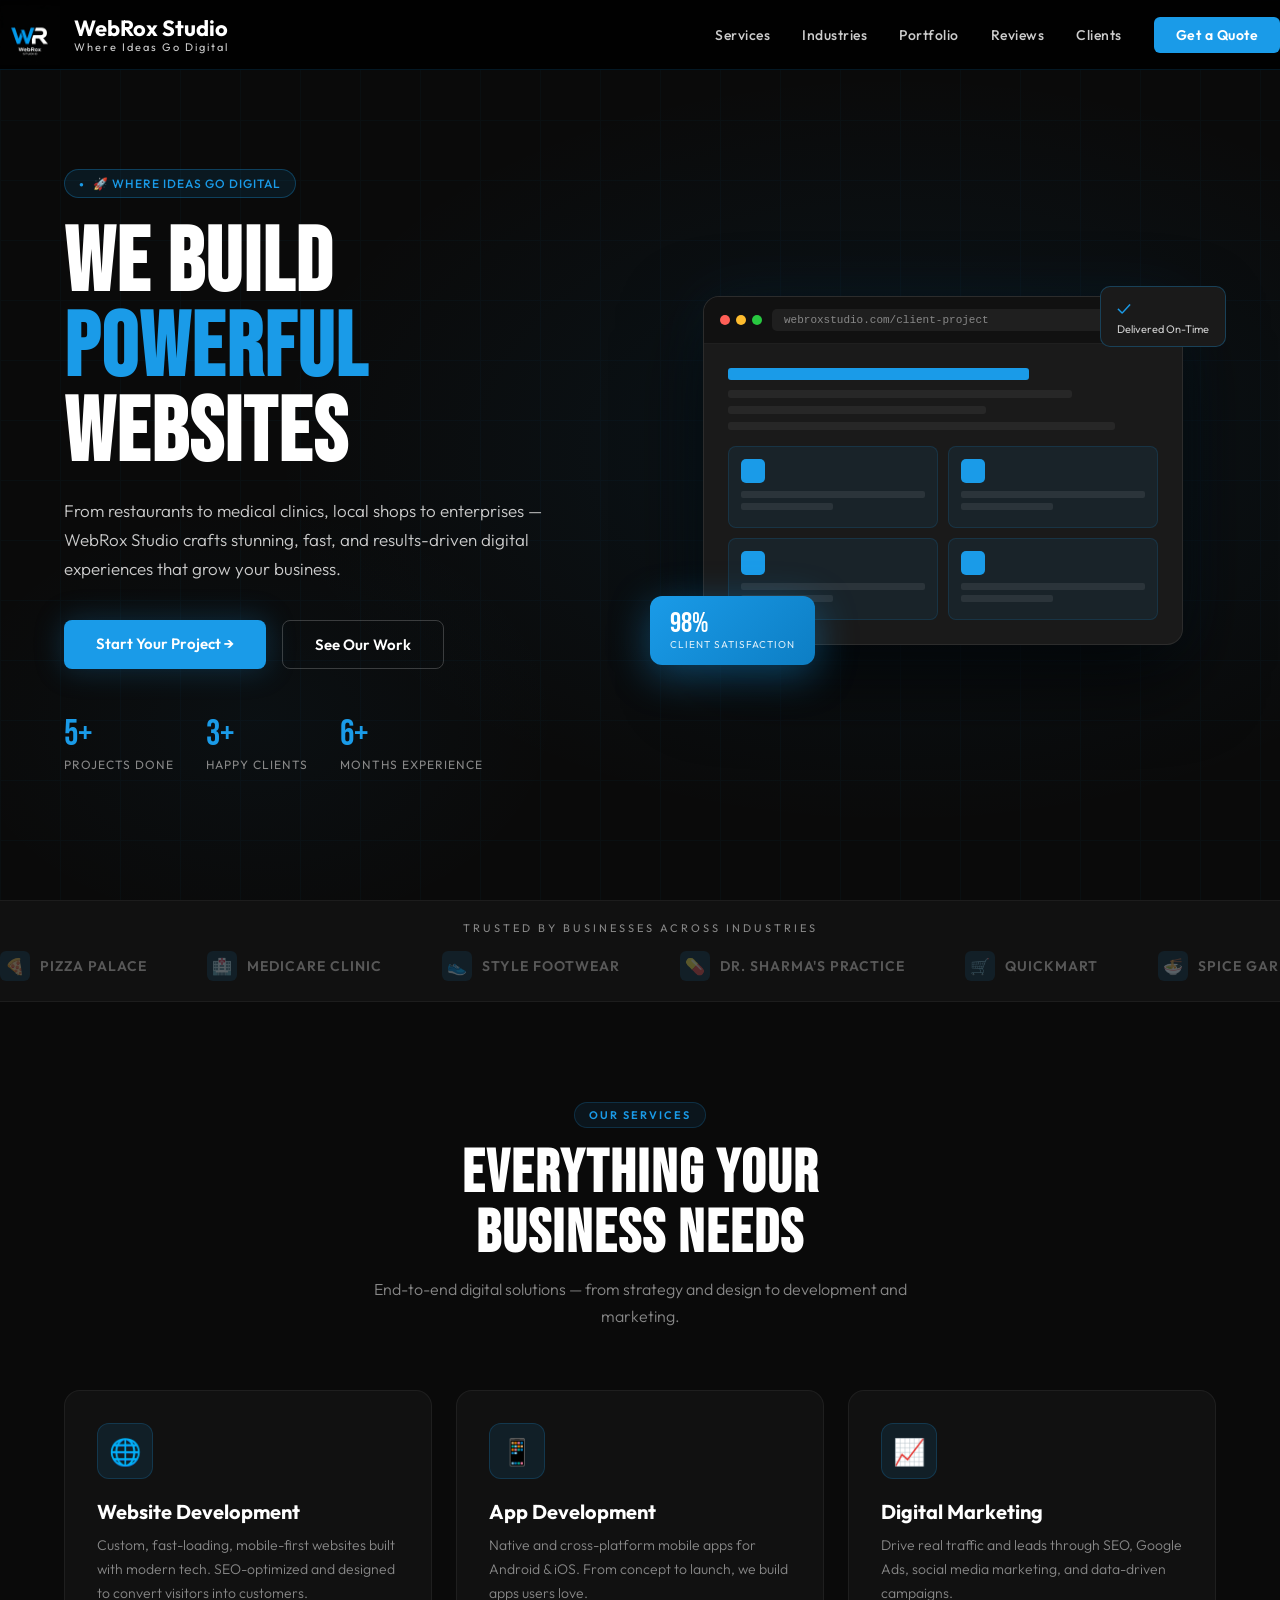
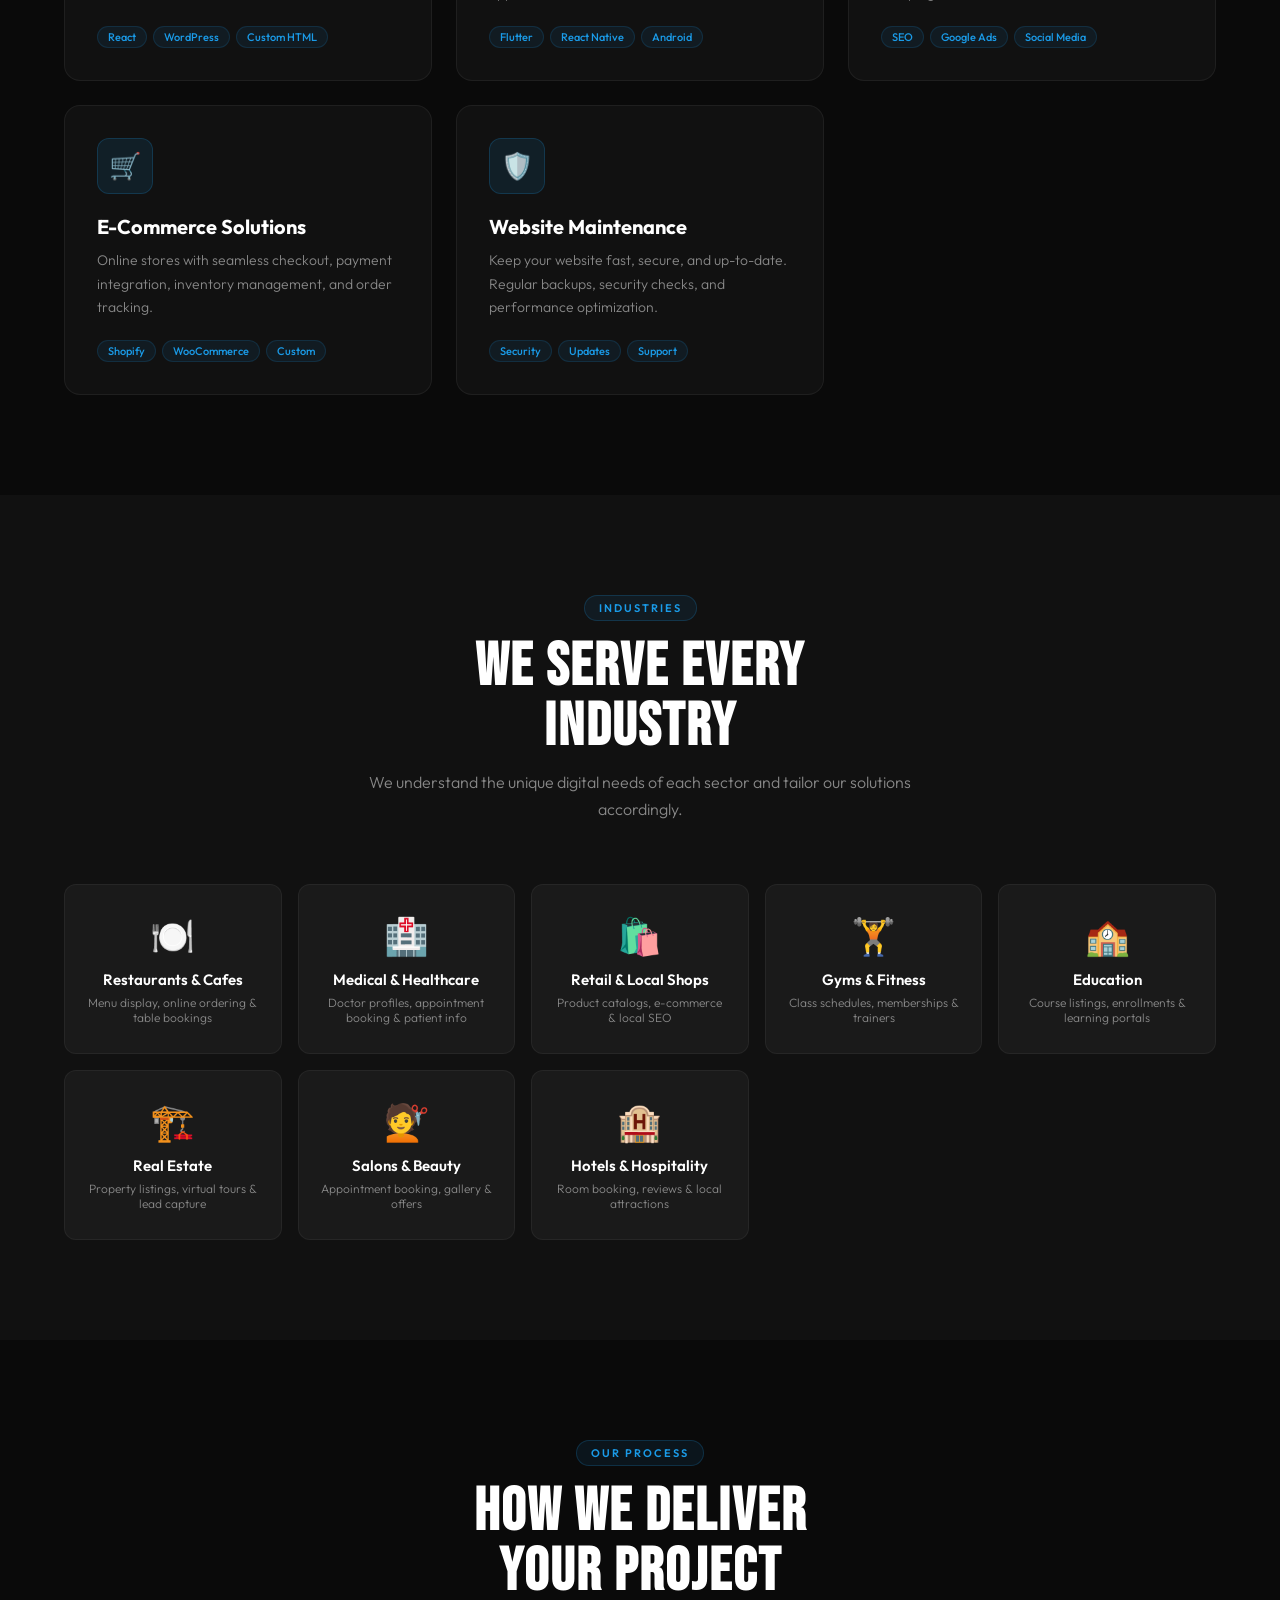
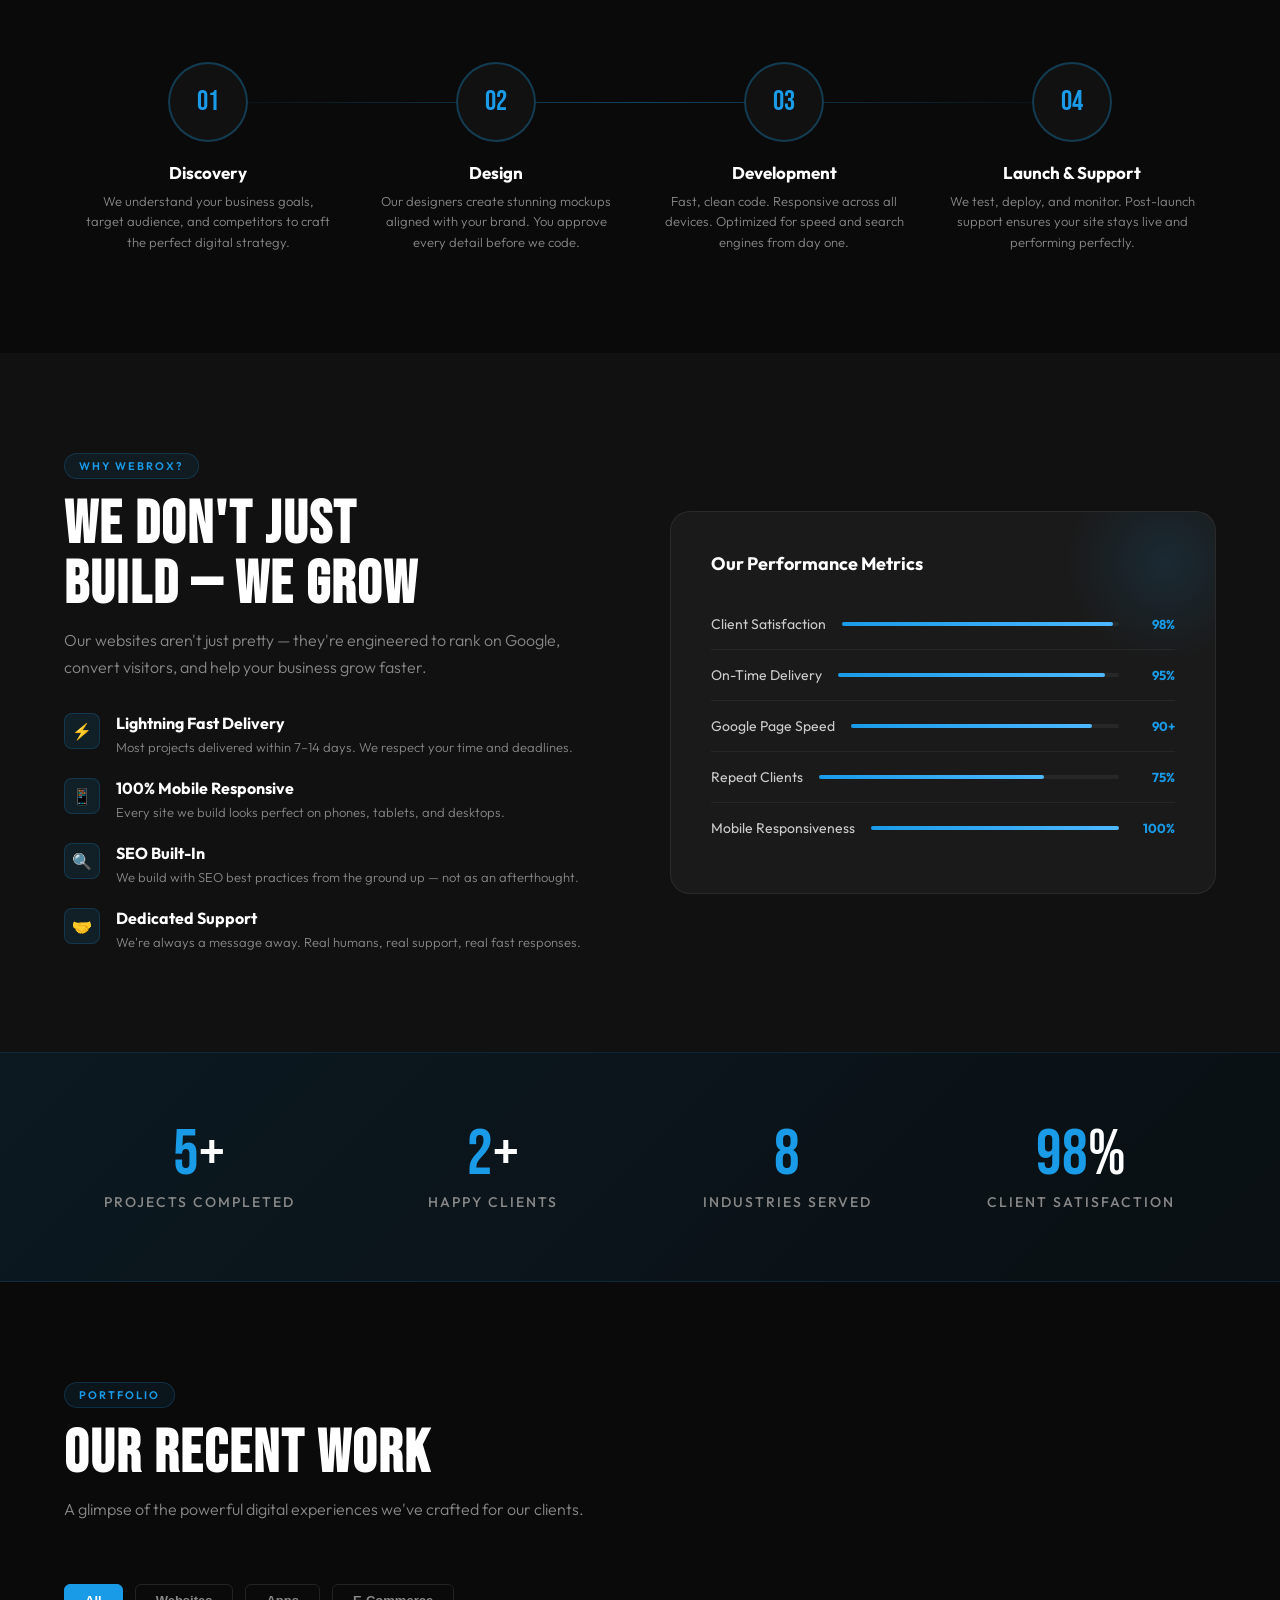
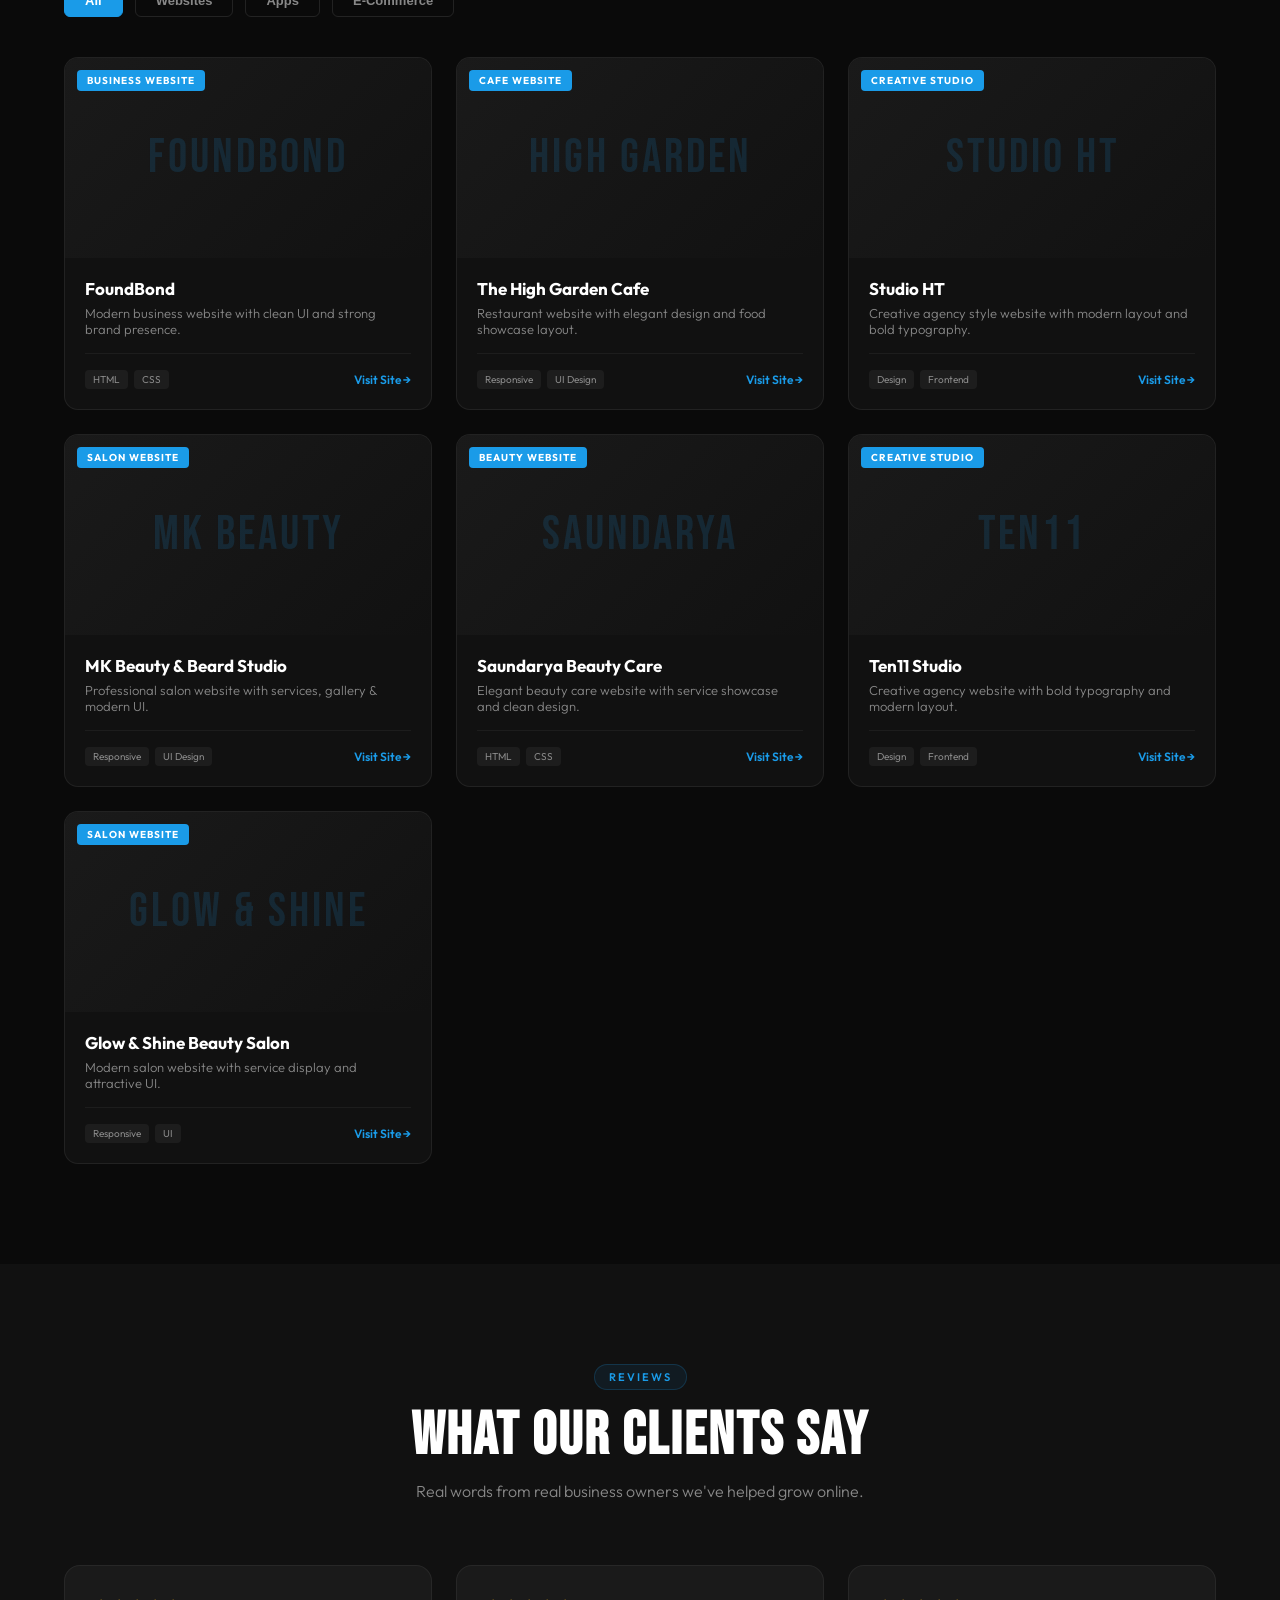
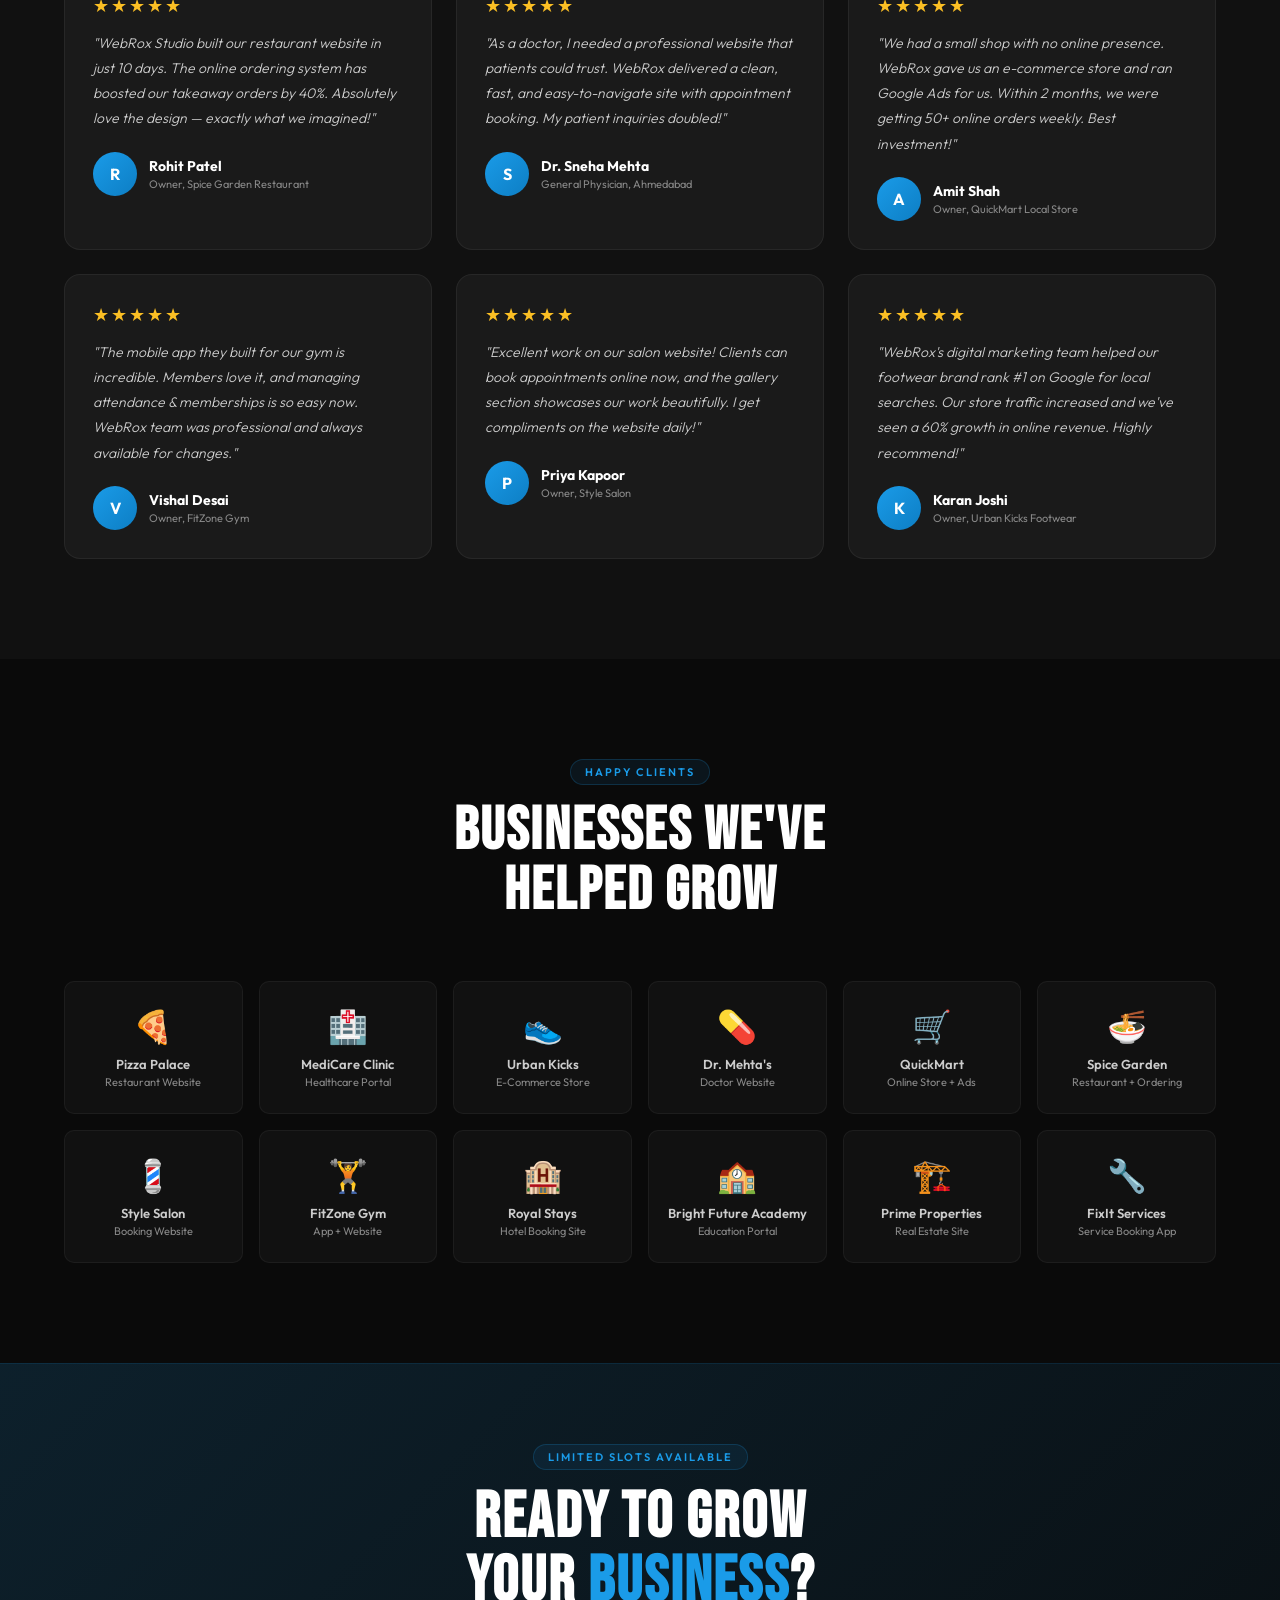
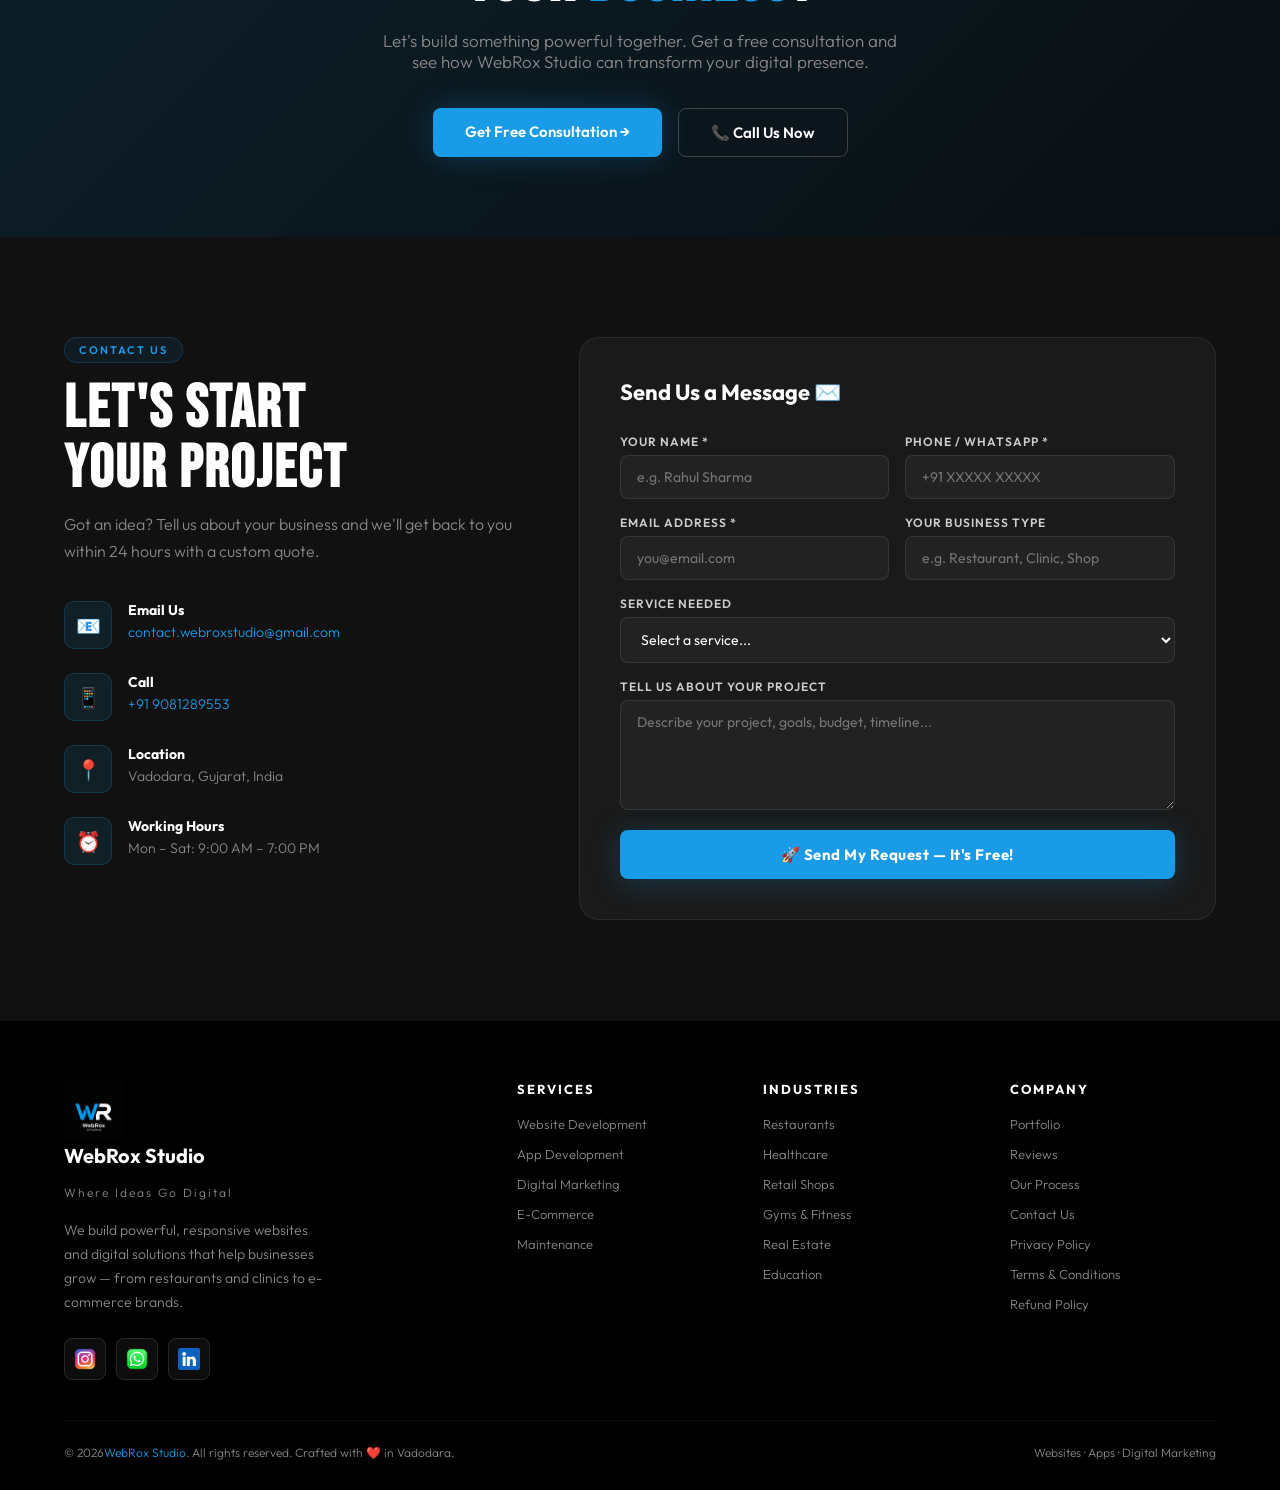
==== commit de5f4186: "Initial commit from VS Code" ====
--- a/index.html
+++ b/index.html
@@ -1,740 +1,1055 @@
-<!DOCTYPE html>
-<html lang="en">
-<head>
-<meta charset="UTF-8">
-<meta name="viewport" content="width=device-width, initial-scale=1.0">
-<title>WebRox Studio – Where Ideas Go Digital</title>
-<link href="https://fonts.googleapis.com/css2?family=Bebas+Neue&family=Outfit:wght@300;400;500;600;700;800&display=swap" rel="stylesheet">
-      <!-- Favicon -->
-    <link rel="icon" type="image/x-icon" href="fevicon/favicon.ico">
-    <link rel="icon" type="image/png" sizes="16x16" href="fevicon/favicon-16x16.png">
-    <link rel="icon" type="image/png" sizes="32x32" href="fevicon/favicon-32x32.png">
-    <link rel="apple-touch-icon" sizes="180x180" href="fevicon/apple-touch-icon.png">
-    <link rel="icon" type="image/png" sizes="192x192" href="fevicon/android-chrome-192x192.png">
-    <link rel="icon" type="image/png" sizes="512x512" href="fevicon/android-chrome-512x512.png">
-    <link rel="manifest" href="fevicon/site.webmanifest">
-
-  <link rel="stylesheet" href="style.css" type="text/css">
-</head>
-
-</head>
-<body>
-
-<!-- HEADER -->
-<header id="header">
-  <div class="header-inner">
-
-    <a class="logo" href="#">
-      <img src="images/logo.jpeg" alt="WebRox Studio Logo" class="logo-img">
-      <div class="logo-text">
-        <h2>WebRox Studio</h2>
-        <p>Where Ideas Go Digital</p>
-      </div>
-    </a>
-
-    <nav>
-      <a href="#services">Services</a>
-      <a href="#industries">Industries</a>
-      <a href="#portfolio">Portfolio</a>
-      <a href="#reviews">Reviews</a>
-      <a href="#clients">Clients</a>
-      <a href="#contact" class="nav-cta">Get a Quote</a>
-    </nav>
-
-    <div class="hamburger" id="hamburger">
-      <span></span><span></span><span></span>
-    </div>
-
-  </div>
-</header>
-
-<!-- MOBILE MENU -->
-<div class="mobile-menu" id="mobileMenu">
-  <button class="mobile-close" id="mobileClose">✕</button>
-  <a href="#services" onclick="closeMobile()">Services</a>
-  <a href="#industries" onclick="closeMobile()">Industries</a>
-  <a href="#portfolio" onclick="closeMobile()">Portfolio</a>
-  <a href="#reviews" onclick="closeMobile()">Reviews</a>
-  <a href="#clients" onclick="closeMobile()">Clients</a>
-  <a href="#contact" onclick="closeMobile()">Get a Quote</a>
-</div>
-
-<!-- HERO -->
-<section id="hero">
-  <div class="hero-bg"></div>
-  <div class="hero-grid"></div>
-  <div class="hero-inner">
-    <div class="hero-content">
-      <div class="hero-badge">🚀 Where Ideas Go Digital</div>
-      <h1 class="hero-title">
-        WE BUILD<br><span class="highlight">POWERFUL</span><br>WEBSITES
-      </h1>
-      <p class="hero-sub">
-        From restaurants to medical clinics, local shops to enterprises — WebRox Studio crafts stunning, fast, and results-driven digital experiences that grow your business.
-      </p>
-      <div class="hero-btns">
-        <a href="#contact" class="btn-primary">Start Your Project →</a>
-        <a href="#portfolio" class="btn-outline">See Our Work</a>
-      </div>
-      <div class="hero-stats">
-        <div class="stat"><span class="stat-num">5+</span><span class="stat-label">Projects Done</span></div>
-        <div class="stat"><span class="stat-num">3+</span><span class="stat-label">Happy Clients</span></div>
-        <div class="stat"><span class="stat-num">6+</span><span class="stat-label">Months Experience</span></div>
-      </div>
-    </div>
-    <div class="hero-visual">
-      <div class="hero-device">
-        <div class="device-bar">
-          <div class="device-dots"><span></span><span></span><span></span></div>
-          <div class="device-url">webroxstudio.com/client-project</div>
-        </div>
-        <div class="device-content">
-          <div class="device-hero-mock"></div>
-          <div class="device-line w80"></div>
-          <div class="device-line w60"></div>
-          <div class="device-line w90"></div>
-          <div class="device-cards">
-            <div class="device-card"><div class="device-card-icon"></div><div class="device-card-line"></div><div class="device-card-line w50"></div></div>
-            <div class="device-card"><div class="device-card-icon"></div><div class="device-card-line"></div><div class="device-card-line w50"></div></div>
-            <div class="device-card"><div class="device-card-icon"></div><div class="device-card-line"></div><div class="device-card-line w50"></div></div>
-            <div class="device-card"><div class="device-card-icon"></div><div class="device-card-line"></div><div class="device-card-line w50"></div></div>
-          </div>
-        </div>
-      </div>
-      <div class="floating-badge"><div class="num">98%</div><div class="txt">CLIENT SATISFACTION</div></div>
-      <div class="floating-badge2"><div class="check">✓</div><div class="txt2">Delivered On-Time</div></div>
-    </div>
-  </div>
-</section>
-
-<!-- CLIENTS MARQUEE -->
-<div class="clients-bar">
-  <div class="clients-label">Trusted by businesses across industries</div>
-  <div class="marquee-wrap">
-    <div class="marquee">
-      <div class="marquee-item"><span class="icon">🍕</span> Pizza Palace</div>
-      <div class="marquee-item"><span class="icon">🏥</span> MediCare Clinic</div>
-      <div class="marquee-item"><span class="icon">👟</span> Style Footwear</div>
-      <div class="marquee-item"><span class="icon">💊</span> Dr. Sharma's Practice</div>
-      <div class="marquee-item"><span class="icon">🛒</span> QuickMart</div>
-      <div class="marquee-item"><span class="icon">🍜</span> Spice Garden</div>
-      <div class="marquee-item"><span class="icon">💈</span> Style Salon</div>
-      <div class="marquee-item"><span class="icon">🏋️</span> FitZone Gym</div>
-      <!-- Duplicate for loop -->
-      <div class="marquee-item"><span class="icon">🍕</span> Pizza Palace</div>
-      <div class="marquee-item"><span class="icon">🏥</span> MediCare Clinic</div>
-      <div class="marquee-item"><span class="icon">👟</span> Style Footwear</div>
-      <div class="marquee-item"><span class="icon">💊</span> Dr. Sharma's Practice</div>
-      <div class="marquee-item"><span class="icon">🛒</span> QuickMart</div>
-      <div class="marquee-item"><span class="icon">🍜</span> Spice Garden</div>
-      <div class="marquee-item"><span class="icon">💈</span> Style Salon</div>
-      <div class="marquee-item"><span class="icon">🏋️</span> FitZone Gym</div>
-    </div>
-  </div>
-</div>
-
-<!-- SERVICES -->
-<section id="services">
-  <div class="container">
-    <div class="section-header center reveal">
-      <div class="section-tag">Our Services</div>
-      <h2 class="section-title">EVERYTHING YOUR<br>BUSINESS NEEDS</h2>
-      <p class="section-sub">End-to-end digital solutions — from strategy and design to development and marketing.</p>
-    </div>
-    <div class="services-grid">
-      <div class="service-card reveal">
-        <div class="service-icon">🌐</div>
-        <h3>Website Development</h3>
-        <p>Custom, fast-loading, mobile-first websites built with modern tech. SEO-optimized and designed to convert visitors into customers.</p>
-        <div class="service-tags"><span class="tag">React</span><span class="tag">WordPress</span><span class="tag">Custom HTML</span></div>
-      </div>
-      <div class="service-card reveal">
-        <div class="service-icon">📱</div>
-        <h3>App Development</h3>
-        <p>Native and cross-platform mobile apps for Android & iOS. From concept to launch, we build apps users love.</p>
-        <div class="service-tags"><span class="tag">Flutter</span><span class="tag">React Native</span><span class="tag">Android</span></div>
-      </div>
-      <div class="service-card reveal">
-        <div class="service-icon">📈</div>
-        <h3>Digital Marketing</h3>
-        <p>Drive real traffic and leads through SEO, Google Ads, social media marketing, and data-driven campaigns.</p>
-        <div class="service-tags"><span class="tag">SEO</span><span class="tag">Google Ads</span><span class="tag">Social Media</span></div>
-      </div>
-      <!-- <div class="service-card reveal">
-        <div class="service-icon">🎨</div>
-        <h3>UI/UX Design</h3>
-        <p>Beautiful, intuitive interfaces designed for your users. From wireframes to pixel-perfect prototypes.</p>
-        <div class="service-tags"><span class="tag">Figma</span><span class="tag">Branding</span><span class="tag">User Research</span></div>
-      </div> -->
-      <div class="service-card reveal">
-        <div class="service-icon">🛒</div>
-        <h3>E-Commerce Solutions</h3>
-        <p>Online stores with seamless checkout, payment integration, inventory management, and order tracking.</p>
-        <div class="service-tags"><span class="tag">Shopify</span><span class="tag">WooCommerce</span><span class="tag">Custom</span></div>
-      </div>
-      <div class="service-card reveal">
-        <div class="service-icon">🛡️</div>
-        <h3>Website Maintenance</h3>
-        <p>Keep your website fast, secure, and up-to-date. Regular backups, security checks, and performance optimization.</p>
-        <div class="service-tags"><span class="tag">Security</span><span class="tag">Updates</span><span class="tag">Support</span></div>
-      </div>
-    </div>
-  </div>
-</section>
-
-<!-- INDUSTRIES WE SERVE -->
-<section id="industries">
-  <div class="container">
-    <div class="section-header center reveal">
-      <div class="section-tag">Industries</div>
-      <h2 class="section-title">WE SERVE EVERY<br>INDUSTRY</h2>
-      <p class="section-sub">We understand the unique digital needs of each sector and tailor our solutions accordingly.</p>
-    </div>
-    <div class="industries-grid">
-      <div class="industry-card reveal"><div class="industry-icon">🍽️</div><h4>Restaurants & Cafes</h4><p>Menu display, online ordering & table bookings</p></div>
-      <div class="industry-card reveal"><div class="industry-icon">🏥</div><h4>Medical & Healthcare</h4><p>Doctor profiles, appointment booking & patient info</p></div>
-      <div class="industry-card reveal"><div class="industry-icon">🛍️</div><h4>Retail & Local Shops</h4><p>Product catalogs, e-commerce & local SEO</p></div>
-      <div class="industry-card reveal"><div class="industry-icon">🏋️</div><h4>Gyms & Fitness</h4><p>Class schedules, memberships & trainers</p></div>
-      <div class="industry-card reveal"><div class="industry-icon">🏫</div><h4>Education</h4><p>Course listings, enrollments & learning portals</p></div>
-      <div class="industry-card reveal"><div class="industry-icon">🏗️</div><h4>Real Estate</h4><p>Property listings, virtual tours & lead capture</p></div>
-      <div class="industry-card reveal"><div class="industry-icon">💇</div><h4>Salons & Beauty</h4><p>Appointment booking, gallery & offers</p></div>
-      <div class="industry-card reveal"><div class="industry-icon">🏨</div><h4>Hotels & Hospitality</h4><p>Room booking, reviews & local attractions</p></div>
-    </div>
-  </div>
-</section>
-
-<!-- HOW WE WORK -->
-<section id="process">
-  <div class="container">
-    <div class="section-header center reveal">
-      <div class="section-tag">Our Process</div>
-      <h2 class="section-title">HOW WE DELIVER<br>YOUR PROJECT</h2>
-    </div>
-    <div class="process-steps">
-      <div class="step reveal"><div class="step-num">01</div><h4>Discovery</h4><p>We understand your business goals, target audience, and competitors to craft the perfect digital strategy.</p></div>
-      <div class="step reveal"><div class="step-num">02</div><h4>Design</h4><p>Our designers create stunning mockups aligned with your brand. You approve every detail before we code.</p></div>
-      <div class="step reveal"><div class="step-num">03</div><h4>Development</h4><p>Fast, clean code. Responsive across all devices. Optimized for speed and search engines from day one.</p></div>
-      <div class="step reveal"><div class="step-num">04</div><h4>Launch & Support</h4><p>We test, deploy, and monitor. Post-launch support ensures your site stays live and performing perfectly.</p></div>
-    </div>
-  </div>
-</section>
-
-<!-- WHY CHOOSE US -->
-<section id="why">
-  <div class="container">
-    <div class="why-grid">
-      <div class="reveal">
-        <div class="section-tag">Why WebRox?</div>
-        <h2 class="section-title">WE DON'T JUST<br>BUILD — WE GROW</h2>
-        <p class="section-sub" style="margin-bottom:32px;">Our websites aren't just pretty — they're engineered to rank on Google, convert visitors, and help your business grow faster.</p>
-        <div class="why-points">
-          <div class="why-point"><div class="why-check">⚡</div><div><h4>Lightning Fast Delivery</h4><p>Most projects delivered within 7–14 days. We respect your time and deadlines.</p></div></div>
-          <div class="why-point"><div class="why-check">📱</div><div><h4>100% Mobile Responsive</h4><p>Every site we build looks perfect on phones, tablets, and desktops.</p></div></div>
-          <div class="why-point"><div class="why-check">🔍</div><div><h4>SEO Built-In</h4><p>We build with SEO best practices from the ground up — not as an afterthought.</p></div></div>
-          <div class="why-point"><div class="why-check">🤝</div><div><h4>Dedicated Support</h4><p>We're always a message away. Real humans, real support, real fast responses.</p></div></div>
-        </div>
-      </div>
-      <div class="why-visual reveal">
-        <h3 style="font-size:18px;margin-bottom:24px;font-weight:700;">Our Performance Metrics</h3>
-        <ul class="metric-list">
-          <li class="metric-item"><span class="metric-label">Client Satisfaction</span><div class="metric-bar-wrap"><div class="metric-bar" data-width="98" style="width:0%"></div></div><span class="metric-pct">98%</span></li>
-          <li class="metric-item"><span class="metric-label">On-Time Delivery</span><div class="metric-bar-wrap"><div class="metric-bar" data-width="95" style="width:0%"></div></div><span class="metric-pct">95%</span></li>
-          <li class="metric-item"><span class="metric-label">Google Page Speed</span><div class="metric-bar-wrap"><div class="metric-bar" data-width="90" style="width:0%"></div></div><span class="metric-pct">90+</span></li>
-          <li class="metric-item"><span class="metric-label">Repeat Clients</span><div class="metric-bar-wrap"><div class="metric-bar" data-width="75" style="width:0%"></div></div><span class="metric-pct">75%</span></li>
-          <li class="metric-item"><span class="metric-label">Mobile Responsiveness</span><div class="metric-bar-wrap"><div class="metric-bar" data-width="100" style="width:0%"></div></div><span class="metric-pct">100%</span></li>
-        </ul>
-      </div>
-    </div>
-  </div>
-</section>
-
-<!-- COUNTERS -->
-<section id="counters">
-  <div class="counters-grid">
-    <div class="counter-item reveal">
-      <div class="counter-num"><span id="c1">0</span>+</div>
-      <div class="counter-label">Projects Completed</div>
-    </div>
-    <div class="counter-item reveal">
-      <div class="counter-num"><span id="c2">0</span>+</div>
-      <div class="counter-label">Happy Clients</div>
-    </div>
-    <div class="counter-item reveal">
-      <div class="counter-num"><span id="c3">0</span></div>
-      <div class="counter-label">Industries Served</div>
-    </div>
-    <div class="counter-item reveal">
-      <div class="counter-num"><span id="c4">0</span>%</div>
-      <div class="counter-label">Client Satisfaction</div>
-    </div>
-  </div>
-</section>
-
-<!-- PORTFOLIO -->
-<section id="portfolio">
-  <div class="container">
-    <div class="section-header reveal">
-      <div class="section-tag">Portfolio</div>
-      <h2 class="section-title">OUR RECENT WORK</h2>
-      <p class="section-sub">A glimpse of the powerful digital experiences we've crafted for our clients.</p>
-    </div>
-    <div class="portfolio-filter reveal">
-      <button class="filter-btn active" onclick="filterPortfolio('all', this)">All</button>
-      <button class="filter-btn" onclick="filterPortfolio('website', this)">Websites</button>
-      <button class="filter-btn" onclick="filterPortfolio('app', this)">Apps</button>
-      <button class="filter-btn" onclick="filterPortfolio('ecom', this)">E-Commerce</button>
-    </div>
-    <div class="portfolio-grid" id="portfolioGrid">
-      <!-- <div class="portfolio-card reveal" data-cat="website">
-        <div class="portfolio-img">
-          <span class="mock-label">SPICE GARDEN</span>
-          <div class="overlay"><span style="font-size:40px">👁</span></div>
-          <span class="portfolio-badge">Restaurant</span>
-        </div>
-        <div class="portfolio-info">
-          <h4>Spice Garden Restaurant</h4>
-          <p>A mouth-watering website with online menu, table reservations, and food gallery.</p>
-          <div class="portfolio-meta">
-            <div class="portfolio-tech"><span>WordPress</span><span>WooCommerce</span></div>
-            <a href="#contact" class="portfolio-link">Build Similar →</a>
-          </div>
-        </div>
-      </div>
-      <div class="portfolio-card reveal" data-cat="website">
-        <div class="portfolio-img">
-          <span class="mock-label">DR. MEHTA</span>
-          <div class="overlay"><span style="font-size:40px">👁</span></div>
-          <span class="portfolio-badge">Medical</span>
-        </div>
-        <div class="portfolio-info">
-          <h4>Dr. Mehta's Clinic Portal</h4>
-          <p>Professional medical website with appointment booking, doctor profiles & patient info.</p>
-          <div class="portfolio-meta">
-            <div class="portfolio-tech"><span>React</span><span>Node.js</span></div>
-            <a href="#contact" class="portfolio-link">Build Similar →</a>
-          </div>
-        </div>
-      </div>
-      <div class="portfolio-card reveal" data-cat="ecom">
-        <div class="portfolio-img">
-          <span class="mock-label">QUICK MART</span>
-          <div class="overlay"><span style="font-size:40px">👁</span></div>
-          <span class="portfolio-badge">E-Commerce</span>
-        </div>
-        <div class="portfolio-info">
-          <h4>QuickMart Online Store</h4>
-          <p>Full-featured e-commerce store with 500+ products, Razorpay payment & order tracking.</p>
-          <div class="portfolio-meta">
-            <div class="portfolio-tech"><span>Shopify</span><span>Custom Theme</span></div>
-            <a href="#contact" class="portfolio-link">Build Similar →</a>
-          </div>
-        </div>
-      </div>
-      <div class="portfolio-card reveal" data-cat="app">
-        <div class="portfolio-img">
-          <span class="mock-label">FITZONE</span>
-          <div class="overlay"><span style="font-size:40px">👁</span></div>
-          <span class="portfolio-badge">Mobile App</span>
-        </div>
-        <div class="portfolio-info">
-          <h4>FitZone Gym App</h4>
-          <p>Android & iOS app for a gym chain — workout plans, attendance, diet tracking & membership.</p>
-          <div class="portfolio-meta">
-            <div class="portfolio-tech"><span>Flutter</span><span>Firebase</span></div>
-            <a href="#contact" class="portfolio-link">Build Similar →</a>
-          </div>
-        </div>
-      </div>
-      <div class="portfolio-card reveal" data-cat="website">
-        <div class="portfolio-img">
-          <span class="mock-label">STYLE SALON</span>
-          <div class="overlay"><span style="font-size:40px">👁</span></div>
-          <span class="portfolio-badge">Beauty</span>
-        </div>
-        <div class="portfolio-info">
-          <h4>Style Salon Booking Site</h4>
-          <p>Elegant salon website with online booking, photo gallery, staff profiles & offers.</p>
-          <div class="portfolio-meta">
-            <div class="portfolio-tech"><span>HTML/CSS/JS</span><span>PHP</span></div>
-            <a href="#contact" class="portfolio-link">Build Similar →</a>
-          </div>
-        </div>
-      </div>
-      <div class="portfolio-card reveal" data-cat="ecom">
-        <div class="portfolio-img">
-          <span class="mock-label">URBAN KICKS</span>
-          <div class="overlay"><span style="font-size:40px">👁</span></div>
-          <span class="portfolio-badge">Retail</span>
-        </div>
-        <div class="portfolio-info">
-          <h4>Urban Kicks Footwear Store</h4>
-          <p>Modern footwear e-commerce with size guide, wishlist, cart & fast checkout flow.</p>
-          <div class="portfolio-meta">
-            <div class="portfolio-tech"><span>WooCommerce</span><span>WordPress</span></div>
-            <a href="#contact" class="portfolio-link">Build Similar →</a>
-          </div>
-        </div>
-      </div>
-    </div>
-  </div> -->
-  <div class="portfolio-card reveal" data-cat="website">
-  <div class="portfolio-img">
-    <span class="mock-label">FOUNDBOND</span>
-    <div class="overlay">
-      <a href="https://foundbond.com/" target="_blank" style="font-size:40px;color:white;text-decoration:none;">👁</a>
-    </div>
-    <span class="portfolio-badge">Business Website</span>
-  </div>
-  <div class="portfolio-info">
-    <h4>FoundBond</h4>
-    <p>Modern business website with clean UI and strong brand presence.</p>
-    <div class="portfolio-meta">
-      <div class="portfolio-tech"><span>HTML</span><span>CSS</span></div>
-      <a href="https://foundbond.com/" target="_blank" class="portfolio-link">Visit Site →</a>
-    </div>
-  </div>
-</div>
-
-
-<div class="portfolio-card reveal" data-cat="website">
-  <div class="portfolio-img">
-    <span class="mock-label">HIGH GARDEN</span>
-    <div class="overlay">
-      <a href="https://thehighgardencafe.netlify.app/" target="_blank" style="font-size:40px;color:white;text-decoration:none;">👁</a>
-    </div>
-    <span class="portfolio-badge">Cafe Website</span>
-  </div>
-  <div class="portfolio-info">
-    <h4>The High Garden Cafe</h4>
-    <p>Restaurant website with elegant design and food showcase layout.</p>
-    <div class="portfolio-meta">
-      <div class="portfolio-tech"><span>Responsive</span><span>UI Design</span></div>
-      <a href="https://thehighgardencafe.netlify.app/" target="_blank" class="portfolio-link">Visit Site →</a>
-    </div>
-  </div>
-</div>
-
-
-<div class="portfolio-card reveal" data-cat="website">
-  <div class="portfolio-img">
-    <span class="mock-label">STUDIO HT</span>
-    <div class="overlay">
-      <a href="https://studioht.netlify.app/" target="_blank" style="font-size:40px;color:white;text-decoration:none;">👁</a>
-    </div>
-    <span class="portfolio-badge">Creative Studio</span>
-  </div>
-  <div class="portfolio-info">
-    <h4>Studio HT</h4>
-    <p>Creative agency style website with modern layout and bold typography.</p>
-    <div class="portfolio-meta">
-      <div class="portfolio-tech"><span>Design</span><span>Frontend</span></div>
-      <a href="https://studioht.netlify.app/" target="_blank" class="portfolio-link">Visit Site →</a>
-    </div>
-  </div>
-</div>
-</section>
-
-<!-- REVIEWS -->
-<section id="reviews">
-  <div class="container">
-    <div class="section-header center reveal">
-      <div class="section-tag">Reviews</div>
-      <h2 class="section-title">WHAT OUR CLIENTS SAY</h2>
-      <p class="section-sub">Real words from real business owners we've helped grow online.</p>
-    </div>
-    <div class="reviews-grid">
-      <div class="review-card reveal">
-        <div class="review-stars">★★★★★</div>
-        <p class="review-text">"WebRox Studio built our restaurant website in just 10 days. The online ordering system has boosted our takeaway orders by 40%. Absolutely love the design — exactly what we imagined!"</p>
-        <div class="review-author"><div class="review-avatar">R</div><div class="review-author-info"><h5>Rohit Patel</h5><p>Owner, Spice Garden Restaurant</p></div></div>
-      </div>
-      <div class="review-card reveal">
-        <div class="review-stars">★★★★★</div>
-        <p class="review-text">"As a doctor, I needed a professional website that patients could trust. WebRox delivered a clean, fast, and easy-to-navigate site with appointment booking. My patient inquiries doubled!"</p>
-        <div class="review-author"><div class="review-avatar">S</div><div class="review-author-info"><h5>Dr. Sneha Mehta</h5><p>General Physician, Ahmedabad</p></div></div>
-      </div>
-      <div class="review-card reveal">
-        <div class="review-stars">★★★★★</div>
-        <p class="review-text">"We had a small shop with no online presence. WebRox gave us an e-commerce store and ran Google Ads for us. Within 2 months, we were getting 50+ online orders weekly. Best investment!"</p>
-        <div class="review-author"><div class="review-avatar">A</div><div class="review-author-info"><h5>Amit Shah</h5><p>Owner, QuickMart Local Store</p></div></div>
-      </div>
-      <div class="review-card reveal">
-        <div class="review-stars">★★★★★</div>
-        <p class="review-text">"The mobile app they built for our gym is incredible. Members love it, and managing attendance & memberships is so easy now. WebRox team was professional and always available for changes."</p>
-        <div class="review-author"><div class="review-avatar">V</div><div class="review-author-info"><h5>Vishal Desai</h5><p>Owner, FitZone Gym</p></div></div>
-      </div>
-      <div class="review-card reveal">
-        <div class="review-stars">★★★★★</div>
-        <p class="review-text">"Excellent work on our salon website! Clients can book appointments online now, and the gallery section showcases our work beautifully. I get compliments on the website daily!"</p>
-        <div class="review-author"><div class="review-avatar">P</div><div class="review-author-info"><h5>Priya Kapoor</h5><p>Owner, Style Salon</p></div></div>
-      </div>
-      <div class="review-card reveal">
-        <div class="review-stars">★★★★★</div>
-        <p class="review-text">"WebRox's digital marketing team helped our footwear brand rank #1 on Google for local searches. Our store traffic increased and we've seen a 60% growth in online revenue. Highly recommend!"</p>
-        <div class="review-author"><div class="review-avatar">K</div><div class="review-author-info"><h5>Karan Joshi</h5><p>Owner, Urban Kicks Footwear</p></div></div>
-      </div>
-    </div>
-  </div>
-</section>
-
-<!-- HAPPY CLIENTS -->
-<section id="clients">
-  <div class="container">
-    <div class="section-header center reveal">
-      <div class="section-tag">Happy Clients</div>
-      <h2 class="section-title">BUSINESSES WE'VE<br>HELPED GROW</h2>
-    </div>
-    <div class="clients-grid">
-      <div class="client-tile reveal"><div class="ci">🍕</div><h5>Pizza Palace</h5><p>Restaurant Website</p></div>
-      <div class="client-tile reveal"><div class="ci">🏥</div><h5>MediCare Clinic</h5><p>Healthcare Portal</p></div>
-      <div class="client-tile reveal"><div class="ci">👟</div><h5>Urban Kicks</h5><p>E-Commerce Store</p></div>
-      <div class="client-tile reveal"><div class="ci">💊</div><h5>Dr. Mehta's</h5><p>Doctor Website</p></div>
-      <div class="client-tile reveal"><div class="ci">🛒</div><h5>QuickMart</h5><p>Online Store + Ads</p></div>
-      <div class="client-tile reveal"><div class="ci">🍜</div><h5>Spice Garden</h5><p>Restaurant + Ordering</p></div>
-      <div class="client-tile reveal"><div class="ci">💈</div><h5>Style Salon</h5><p>Booking Website</p></div>
-      <div class="client-tile reveal"><div class="ci">🏋️</div><h5>FitZone Gym</h5><p>App + Website</p></div>
-      <div class="client-tile reveal"><div class="ci">🏨</div><h5>Royal Stays</h5><p>Hotel Booking Site</p></div>
-      <div class="client-tile reveal"><div class="ci">🏫</div><h5>Bright Future Academy</h5><p>Education Portal</p></div>
-      <div class="client-tile reveal"><div class="ci">🏗️</div><h5>Prime Properties</h5><p>Real Estate Site</p></div>
-      <div class="client-tile reveal"><div class="ci">🔧</div><h5>FixIt Services</h5><p>Service Booking App</p></div>
-    </div>
-  </div>
-</section>
-
-<!-- CTA BANNER -->
-<section id="cta">
-  <div class="container">
-    <div class="reveal">
-      <div class="section-tag" style="display:inline-flex;margin-bottom:16px">Limited Slots Available</div>
-      <h2 class="section-title">READY TO GROW<br>YOUR <span style="color:var(--blue)">BUSINESS</span>?</h2>
-      <p>Let's build something powerful together. Get a free consultation and see how WebRox Studio can transform your digital presence.</p>
-      <div class="cta-btns">
-        <a href="#contact" class="btn-primary">Get Free Consultation →</a>
-        <a href="tel:+91XXXXXXXXXX" class="btn-outline">📞 Call Us Now</a>
-      </div>
-    </div>
-  </div>
-</section>
-
-<!-- CONTACT -->
-<section id="contact">
-  <div class="container">
-    <div class="contact-grid">
-      <div class="reveal">
-        <div class="section-tag">Contact Us</div>
-        <h2 class="section-title">LET'S START<br>YOUR PROJECT</h2>
-        <p class="section-sub" style="margin-bottom:36px;">Got an idea? Tell us about your business and we'll get back to you within 24 hours with a custom quote.</p>
-        <div class="contact-detail">
-          <div class="contact-icon">📧</div>
-          <div><h4>Email Us</h4><p><a href="mailto:hello@webroxstudio.com">contact.webroxstudio@gmail.com</a></p></div>
-        </div>
-        <div class="contact-detail">
-          <div class="contact-icon">📱</div>
-          <div><h4>Call</h4><p><a href="tel:+91XXXXXXXXXX">+91 9081289553</a></p></div>
-        </div>
-        <div class="contact-detail">
-          <div class="contact-icon">📍</div>
-          <div><h4>Location</h4><p>Vadodara, Gujarat, India</p></div>
-        </div>
-        <div class="contact-detail">
-          <div class="contact-icon">⏰</div>
-          <div><h4>Working Hours</h4><p>Mon – Sat: 9:00 AM – 7:00 PM</p></div>
-        </div>
-      </div>
-      <div class="contact-form reveal">
-        <h3 class="form-title">Send Us a Message ✉️</h3>
-        <!-- <form id="contactForm" onsubmit="handleSubmit(event)">
-          <div class="form-grid">
-            <div class="form-group">
-              <label>Your Name *</label>
-              <input type="text" placeholder="e.g. Rahul Sharma" required>
-            </div>
-            <div class="form-group">
-              <label>Phone / WhatsApp *</label>
-              <input type="tel" placeholder="+91 XXXXX XXXXX" required>
-            </div>
-            <div class="form-group">
-              <label>Email Address *</label>
-              <input type="email" placeholder="you@email.com" required>
-            </div>
-            <div class="form-group">
-              <label>Your Business Type</label>
-              <input type="text" placeholder="e.g. Restaurant, Clinic, Shop">
-            </div>
-            <div class="form-group full">
-              <label>Service Needed</label>
-              <select>
-                <option value="">Select a service...</option>
-                <option>Website Development</option>
-                <option>Mobile App Development</option>
-                <option>E-Commerce Store</option>
-                <option>Digital Marketing / SEO</option>
-                <option>UI/UX Design</option>
-                <option>Website Maintenance</option>
-                <option>Complete Digital Package</option>
-              </select>
-            </div>
-            <div class="form-group full">
-              <label>Tell Us About Your Project</label>
-              <textarea placeholder="Describe your project, goals, budget, timeline... The more detail, the better we can help!"></textarea>
-            </div>
-          </div>
-          <button type="submit" class="form-submit">🚀 Send My Request — It's Free!</button>
-        </form> -->
-        <form id="contactForm">
-  <div class="form-grid">
-
-    <div class="form-group">
-      <label>Your Name *</label>
-      <input type="text" name="name" placeholder="e.g. Rahul Sharma" required>
-    </div>
-
-    <div class="form-group">
-      <label>Phone / WhatsApp *</label>
-      <input type="tel" name="phone" placeholder="+91 XXXXX XXXXX" required>
-    </div>
-
-    <div class="form-group">
-      <label>Email Address *</label>
-      <input type="email" name="email" placeholder="you@email.com" required>
-    </div>
-
-    <div class="form-group">
-      <label>Your Business Type</label>
-      <input type="text" name="businessType" placeholder="e.g. Restaurant, Clinic, Shop">
-    </div>
-
-    <div class="form-group full">
-      <label>Service Needed</label>
-      <select name="service">
-        <option value="">Select a service...</option>
-        <option>Website Development</option>
-        <option>Mobile App Development</option>
-        <option>E-Commerce Store</option>
-        <option>Digital Marketing / SEO</option>
-        <!-- <option>UI/UX Design</option> -->
-        <option>Website Maintenance</option>
-        <option>Complete Digital Package</option>
-      </select>
-    </div>
-
-    <div class="form-group full">
-      <label>Tell Us About Your Project</label>
-      <textarea name="message" placeholder="Describe your project, goals, budget, timeline..."></textarea>
-    </div>
-
-  </div>
-
-  <button type="submit" class="form-submit">
-    🚀 Send My Request — It's Free!
-  </button>
-</form>
-        <div class="form-success" id="formSuccess">
-          ✅ Thank you! We've received your message and will get back to you within 24 hours.
-        </div>
-      </div>
-    </div>
-  </div>
-</section>
-
-<!-- FOOTER -->
-<footer>
-  <div class="footer-grid">
-    <div class="footer-brand">
-      <a class="logo" href="#">
-        <!-- <div class="logo-mark" style="width:40px;height:40px">
-          <svg viewBox="0 0 28 28" fill="none" width="24" height="24">
-            <path d="M4 6L9.5 20L14 10L18.5 20L24 6" stroke="#1a9be8" stroke-width="3" stroke-linecap="round" stroke-linejoin="round"/>
-            <path d="M18 6H24L21 12C22.5 12 24 13 24 15C24 17 22.5 18.5 21 19L24 22H21L18.5 19H20C21.1 19 22 18.1 22 17C22 15.9 21.1 15 20 15H18L18 6Z" fill="white"/>
-          </svg>
-        </div> -->
-        <a class="logo" href="#">
-  <div class="logo-wrap">
-    <img src="images/logo.jpeg" alt="WebRox Studio Logo" class="logo-img">
-    <div class="logo-text">
-      <h2 style="font-size:20px;">WebRox Studio</h2>
-      <p style="font-size:12px;">Where Ideas Go Digital</p>
-    </div>
-  </div>
-</a>
-
-        <!-- <div class="logo-text">
-          <span style="font-size:20px">WebRox</span>
-          <span>Studio</span>
-        </div>
-      </a> -->
-      <p>We build powerful, responsive websites and digital solutions that help businesses grow — from restaurants and clinics to e-commerce brands.</p>
-      <!-- <div class="footer-social">
-        <a href="#" class="social-btn">𝕏</a>
-        <a href="#" class="social-btn">in</a>
-        <a href="#" class="social-btn">f</a>
-        <a href="#" class="social-btn">▶</a>
-        <a href="#" class="social-btn">📷</a>
-      </div> -->
-      <div class="footer-social">
-
-  <!-- Instagram -->
-  <a href="https://www.instagram.com/webroxstudios/" target="_blank" class="social-btn">
-    <img src="images/instagram (1).png" alt="Instagram">
-  </a>
-
-  <!-- WhatsApp -->
-  <a href="https://wa.me/918799070121" target="_blank" class="social-btn">
-    <img src="images/wp.png" alt="WhatsApp">
-  </a>
-
-  <!-- LinkedIn -->
-  <a href="https://www.linkedin.com/company/webrox-studio/" target="_blank" class="social-btn">
-    <img src="images/linkedin (1).png" alt="LinkedIn">
-  </a>
-
-</div>
-    </div>
-    <div class="footer-col">
-      <h4>Services</h4>
-      <ul>
-        <li><a href="#services">Website Development</a></li>
-        <li><a href="#services">App Development</a></li>
-        <li><a href="#services">Digital Marketing</a></li>
-        <!-- <li><a href="#services">UI/UX Design</a></li> -->
-        <li><a href="#services">E-Commerce</a></li>
-        <li><a href="#services">Maintenance</a></li>
-      </ul>
-    </div>
-    <div class="footer-col">
-      <h4>Industries</h4>
-      <ul>
-        <li><a href="#industries">Restaurants</a></li>
-        <li><a href="#industries">Healthcare</a></li>
-        <li><a href="#industries">Retail Shops</a></li>
-        <li><a href="#industries">Gyms & Fitness</a></li>
-        <li><a href="#industries">Real Estate</a></li>
-        <li><a href="#industries">Education</a></li>
-      </ul>
-    </div>
-    <div class="footer-col">
-      <h4>Company</h4>
-      <ul>
-        <li><a href="#portfolio">Portfolio</a></li>
-        <li><a href="#reviews">Reviews</a></li>
-        <li><a href="#process">Our Process</a></li>
-        <li><a href="#contact">Contact Us</a></li>
-        <li><a href="privacy.html">Privacy Policy</a></li>
-        <li><a href="terms.html">Terms & Conditions</a></li>
-        <li><a href="Refund.html">Refund Policy</a></li>
-      </ul>
-    </div>
-  </div>
-  <div class="footer-bottom">
-    <p>© 2026<span>WebRox Studio</span>. All rights reserved. Crafted with ❤️ in Vadodara.</p>
-    <p style="font-size:12px;color:var(--gray)">Websites · Apps · Digital Marketing</p>
-  </div>
-</footer>
-
-<!-- BACK TO TOP -->
-<button id="back-top" onclick="window.scrollTo({top:0,behavior:'smooth'})">↑</button>
-
-<script src="script.js"></script>
-</body>
-</html>
-
+<!DOCTYPE html>
+<html lang="en">
+
+<head>
+  <meta charset="UTF-8">
+  <meta name="viewport" content="width=device-width, initial-scale=1.0">
+  <title>WebRox Studio – Where Ideas Go Digital</title>
+  <link
+    href="https://fonts.googleapis.com/css2?family=Bebas+Neue&family=Outfit:wght@300;400;500;600;700;800&display=swap"
+    rel="stylesheet">
+  <!-- Favicon -->
+  <link rel="icon" type="image/x-icon" href="fevicon/favicon.ico">
+  <link rel="icon" type="image/png" sizes="16x16" href="fevicon/favicon-16x16.png">
+  <link rel="icon" type="image/png" sizes="32x32" href="fevicon/favicon-32x32.png">
+  <link rel="apple-touch-icon" sizes="180x180" href="fevicon/apple-touch-icon.png">
+  <link rel="icon" type="image/png" sizes="192x192" href="fevicon/android-chrome-192x192.png">
+  <link rel="icon" type="image/png" sizes="512x512" href="fevicon/android-chrome-512x512.png">
+  <link rel="manifest" href="fevicon/site.webmanifest">
+  <link rel="stylesheet" href="style.css" type="text/css">
+</head>
+
+</head>
+
+<body>
+
+  <!-- HEADER -->
+  <header id="header">
+    <div class="header-inner">
+
+      <a class="logo" href="#">
+        <img src="images/logo.jpeg" alt="WebRox Studio Logo" class="logo-img">
+        <div class="logo-text">
+          <h2>WebRox Studio</h2>
+          <p>Where Ideas Go Digital</p>
+        </div>
+      </a>
+
+      <nav>
+        <a href="#services">Services</a>
+        <a href="#industries">Industries</a>
+        <a href="#portfolio">Portfolio</a>
+        <a href="#reviews">Reviews</a>
+        <a href="#clients">Clients</a>
+        <a href="#contact" class="nav-cta">Get a Quote</a>
+      </nav>
+
+      <div class="hamburger" id="hamburger">
+        <span></span><span></span><span></span>
+      </div>
+
+    </div>
+  </header>
+
+  <!-- MOBILE MENU -->
+  <div class="mobile-menu" id="mobileMenu">
+    <button class="mobile-close" id="mobileClose">✕</button>
+    <a href="#services" onclick="closeMobile()">Services</a>
+    <a href="#industries" onclick="closeMobile()">Industries</a>
+    <a href="#portfolio" onclick="closeMobile()">Portfolio</a>
+    <a href="#reviews" onclick="closeMobile()">Reviews</a>
+    <a href="#clients" onclick="closeMobile()">Clients</a>
+    <a href="#contact" onclick="closeMobile()">Get a Quote</a>
+  </div>
+
+  <!-- HERO -->
+  <section id="hero">
+    <div class="hero-bg"></div>
+    <div class="hero-grid"></div>
+    <div class="hero-inner">
+      <div class="hero-content">
+        <div class="hero-badge">🚀 Where Ideas Go Digital</div>
+        <h1 class="hero-title">
+          WE BUILD<br><span class="highlight">POWERFUL</span><br>WEBSITES
+        </h1>
+        <p class="hero-sub">
+          From restaurants to medical clinics, local shops to enterprises — WebRox Studio crafts stunning, fast, and
+          results-driven digital experiences that grow your business.
+        </p>
+        <div class="hero-btns">
+          <a href="#contact" class="btn-primary">Start Your Project →</a>
+          <a href="#portfolio" class="btn-outline">See Our Work</a>
+        </div>
+        <div class="hero-stats">
+          <div class="stat"><span class="stat-num">5+</span><span class="stat-label">Projects Done</span></div>
+          <div class="stat"><span class="stat-num">3+</span><span class="stat-label">Happy Clients</span></div>
+          <div class="stat"><span class="stat-num">6+</span><span class="stat-label">Months Experience</span></div>
+        </div>
+      </div>
+      <div class="hero-visual">
+        <div class="hero-device">
+          <div class="device-bar">
+            <div class="device-dots"><span></span><span></span><span></span></div>
+            <div class="device-url">webroxstudio.com/client-project</div>
+          </div>
+          <div class="device-content">
+            <div class="device-hero-mock"></div>
+            <div class="device-line w80"></div>
+            <div class="device-line w60"></div>
+            <div class="device-line w90"></div>
+            <div class="device-cards">
+              <div class="device-card">
+                <div class="device-card-icon"></div>
+                <div class="device-card-line"></div>
+                <div class="device-card-line w50"></div>
+              </div>
+              <div class="device-card">
+                <div class="device-card-icon"></div>
+                <div class="device-card-line"></div>
+                <div class="device-card-line w50"></div>
+              </div>
+              <div class="device-card">
+                <div class="device-card-icon"></div>
+                <div class="device-card-line"></div>
+                <div class="device-card-line w50"></div>
+              </div>
+              <div class="device-card">
+                <div class="device-card-icon"></div>
+                <div class="device-card-line"></div>
+                <div class="device-card-line w50"></div>
+              </div>
+            </div>
+          </div>
+        </div>
+        <div class="floating-badge">
+          <div class="num">98%</div>
+          <div class="txt">CLIENT SATISFACTION</div>
+        </div>
+        <div class="floating-badge2">
+          <div class="check">✓</div>
+          <div class="txt2">Delivered On-Time</div>
+        </div>
+      </div>
+    </div>
+  </section>
+
+  <!-- CLIENTS MARQUEE -->
+  <div class="clients-bar">
+    <div class="clients-label">Trusted by businesses across industries</div>
+    <div class="marquee-wrap">
+      <div class="marquee">
+        <div class="marquee-item"><span class="icon">🍕</span> Pizza Palace</div>
+        <div class="marquee-item"><span class="icon">🏥</span> MediCare Clinic</div>
+        <div class="marquee-item"><span class="icon">👟</span> Style Footwear</div>
+        <div class="marquee-item"><span class="icon">💊</span> Dr. Sharma's Practice</div>
+        <div class="marquee-item"><span class="icon">🛒</span> QuickMart</div>
+        <div class="marquee-item"><span class="icon">🍜</span> Spice Garden</div>
+        <div class="marquee-item"><span class="icon">💈</span> Style Salon</div>
+        <div class="marquee-item"><span class="icon">🏋️</span> FitZone Gym</div>
+        <!-- Duplicate for loop -->
+        <div class="marquee-item"><span class="icon">🍕</span> Pizza Palace</div>
+        <div class="marquee-item"><span class="icon">🏥</span> MediCare Clinic</div>
+        <div class="marquee-item"><span class="icon">👟</span> Style Footwear</div>
+        <div class="marquee-item"><span class="icon">💊</span> Dr. Sharma's Practice</div>
+        <div class="marquee-item"><span class="icon">🛒</span> QuickMart</div>
+        <div class="marquee-item"><span class="icon">🍜</span> Spice Garden</div>
+        <div class="marquee-item"><span class="icon">💈</span> Style Salon</div>
+        <div class="marquee-item"><span class="icon">🏋️</span> FitZone Gym</div>
+      </div>
+    </div>
+  </div>
+
+  <!-- SERVICES -->
+  <section id="services">
+    <div class="container">
+      <div class="section-header center reveal">
+        <div class="section-tag">Our Services</div>
+        <h2 class="section-title">EVERYTHING YOUR<br>BUSINESS NEEDS</h2>
+        <p class="section-sub">End-to-end digital solutions — from strategy and design to development and marketing.</p>
+      </div>
+      <div class="services-grid">
+        <div class="service-card reveal">
+          <div class="service-icon">🌐</div>
+          <h3>Website Development</h3>
+          <p>Custom, fast-loading, mobile-first websites built with modern tech. SEO-optimized and designed to convert
+            visitors into customers.</p>
+          <div class="service-tags"><span class="tag">React</span><span class="tag">WordPress</span><span
+              class="tag">Custom HTML</span></div>
+        </div>
+        <div class="service-card reveal">
+          <div class="service-icon">📱</div>
+          <h3>App Development</h3>
+          <p>Native and cross-platform mobile apps for Android & iOS. From concept to launch, we build apps users love.
+          </p>
+          <div class="service-tags"><span class="tag">Flutter</span><span class="tag">React Native</span><span
+              class="tag">Android</span></div>
+        </div>
+        <div class="service-card reveal">
+          <div class="service-icon">📈</div>
+          <h3>Digital Marketing</h3>
+          <p>Drive real traffic and leads through SEO, Google Ads, social media marketing, and data-driven campaigns.
+          </p>
+          <div class="service-tags"><span class="tag">SEO</span><span class="tag">Google Ads</span><span
+              class="tag">Social Media</span></div>
+        </div>
+        <!-- <div class="service-card reveal">
+        <div class="service-icon">🎨</div>
+        <h3>UI/UX Design</h3>
+        <p>Beautiful, intuitive interfaces designed for your users. From wireframes to pixel-perfect prototypes.</p>
+        <div class="service-tags"><span class="tag">Figma</span><span class="tag">Branding</span><span class="tag">User Research</span></div>
+      </div> -->
+        <div class="service-card reveal">
+          <div class="service-icon">🛒</div>
+          <h3>E-Commerce Solutions</h3>
+          <p>Online stores with seamless checkout, payment integration, inventory management, and order tracking.</p>
+          <div class="service-tags"><span class="tag">Shopify</span><span class="tag">WooCommerce</span><span
+              class="tag">Custom</span></div>
+        </div>
+        <div class="service-card reveal">
+          <div class="service-icon">🛡️</div>
+          <h3>Website Maintenance</h3>
+          <p>Keep your website fast, secure, and up-to-date. Regular backups, security checks, and performance
+            optimization.</p>
+          <div class="service-tags"><span class="tag">Security</span><span class="tag">Updates</span><span
+              class="tag">Support</span></div>
+        </div>
+      </div>
+    </div>
+  </section>
+
+  <!-- INDUSTRIES WE SERVE -->
+  <section id="industries">
+    <div class="container">
+      <div class="section-header center reveal">
+        <div class="section-tag">Industries</div>
+        <h2 class="section-title">WE SERVE EVERY<br>INDUSTRY</h2>
+        <p class="section-sub">We understand the unique digital needs of each sector and tailor our solutions
+          accordingly.</p>
+      </div>
+      <div class="industries-grid">
+        <div class="industry-card reveal">
+          <div class="industry-icon">🍽️</div>
+          <h4>Restaurants & Cafes</h4>
+          <p>Menu display, online ordering & table bookings</p>
+        </div>
+        <div class="industry-card reveal">
+          <div class="industry-icon">🏥</div>
+          <h4>Medical & Healthcare</h4>
+          <p>Doctor profiles, appointment booking & patient info</p>
+        </div>
+        <div class="industry-card reveal">
+          <div class="industry-icon">🛍️</div>
+          <h4>Retail & Local Shops</h4>
+          <p>Product catalogs, e-commerce & local SEO</p>
+        </div>
+        <div class="industry-card reveal">
+          <div class="industry-icon">🏋️</div>
+          <h4>Gyms & Fitness</h4>
+          <p>Class schedules, memberships & trainers</p>
+        </div>
+        <div class="industry-card reveal">
+          <div class="industry-icon">🏫</div>
+          <h4>Education</h4>
+          <p>Course listings, enrollments & learning portals</p>
+        </div>
+        <div class="industry-card reveal">
+          <div class="industry-icon">🏗️</div>
+          <h4>Real Estate</h4>
+          <p>Property listings, virtual tours & lead capture</p>
+        </div>
+        <div class="industry-card reveal">
+          <div class="industry-icon">💇</div>
+          <h4>Salons & Beauty</h4>
+          <p>Appointment booking, gallery & offers</p>
+        </div>
+        <div class="industry-card reveal">
+          <div class="industry-icon">🏨</div>
+          <h4>Hotels & Hospitality</h4>
+          <p>Room booking, reviews & local attractions</p>
+        </div>
+      </div>
+    </div>
+  </section>
+
+  <!-- HOW WE WORK -->
+  <section id="process">
+    <div class="container">
+      <div class="section-header center reveal">
+        <div class="section-tag">Our Process</div>
+        <h2 class="section-title">HOW WE DELIVER<br>YOUR PROJECT</h2>
+      </div>
+      <div class="process-steps">
+        <div class="step reveal">
+          <div class="step-num">01</div>
+          <h4>Discovery</h4>
+          <p>We understand your business goals, target audience, and competitors to craft the perfect digital strategy.
+          </p>
+        </div>
+        <div class="step reveal">
+          <div class="step-num">02</div>
+          <h4>Design</h4>
+          <p>Our designers create stunning mockups aligned with your brand. You approve every detail before we code.</p>
+        </div>
+        <div class="step reveal">
+          <div class="step-num">03</div>
+          <h4>Development</h4>
+          <p>Fast, clean code. Responsive across all devices. Optimized for speed and search engines from day one.</p>
+        </div>
+        <div class="step reveal">
+          <div class="step-num">04</div>
+          <h4>Launch & Support</h4>
+          <p>We test, deploy, and monitor. Post-launch support ensures your site stays live and performing perfectly.
+          </p>
+        </div>
+      </div>
+    </div>
+  </section>
+
+  <!-- WHY CHOOSE US -->
+  <section id="why">
+    <div class="container">
+      <div class="why-grid">
+        <div class="reveal">
+          <div class="section-tag">Why WebRox?</div>
+          <h2 class="section-title">WE DON'T JUST<br>BUILD — WE GROW</h2>
+          <p class="section-sub" style="margin-bottom:32px;">Our websites aren't just pretty — they're engineered to
+            rank on Google, convert visitors, and help your business grow faster.</p>
+          <div class="why-points">
+            <div class="why-point">
+              <div class="why-check">⚡</div>
+              <div>
+                <h4>Lightning Fast Delivery</h4>
+                <p>Most projects delivered within 7–14 days. We respect your time and deadlines.</p>
+              </div>
+            </div>
+            <div class="why-point">
+              <div class="why-check">📱</div>
+              <div>
+                <h4>100% Mobile Responsive</h4>
+                <p>Every site we build looks perfect on phones, tablets, and desktops.</p>
+              </div>
+            </div>
+            <div class="why-point">
+              <div class="why-check">🔍</div>
+              <div>
+                <h4>SEO Built-In</h4>
+                <p>We build with SEO best practices from the ground up — not as an afterthought.</p>
+              </div>
+            </div>
+            <div class="why-point">
+              <div class="why-check">🤝</div>
+              <div>
+                <h4>Dedicated Support</h4>
+                <p>We're always a message away. Real humans, real support, real fast responses.</p>
+              </div>
+            </div>
+          </div>
+        </div>
+        <div class="why-visual reveal">
+          <h3 style="font-size:18px;margin-bottom:24px;font-weight:700;">Our Performance Metrics</h3>
+          <ul class="metric-list">
+            <li class="metric-item"><span class="metric-label">Client Satisfaction</span>
+              <div class="metric-bar-wrap">
+                <div class="metric-bar" data-width="98" style="width:0%"></div>
+              </div><span class="metric-pct">98%</span>
+            </li>
+            <li class="metric-item"><span class="metric-label">On-Time Delivery</span>
+              <div class="metric-bar-wrap">
+                <div class="metric-bar" data-width="95" style="width:0%"></div>
+              </div><span class="metric-pct">95%</span>
+            </li>
+            <li class="metric-item"><span class="metric-label">Google Page Speed</span>
+              <div class="metric-bar-wrap">
+                <div class="metric-bar" data-width="90" style="width:0%"></div>
+              </div><span class="metric-pct">90+</span>
+            </li>
+            <li class="metric-item"><span class="metric-label">Repeat Clients</span>
+              <div class="metric-bar-wrap">
+                <div class="metric-bar" data-width="75" style="width:0%"></div>
+              </div><span class="metric-pct">75%</span>
+            </li>
+            <li class="metric-item"><span class="metric-label">Mobile Responsiveness</span>
+              <div class="metric-bar-wrap">
+                <div class="metric-bar" data-width="100" style="width:0%"></div>
+              </div><span class="metric-pct">100%</span>
+            </li>
+          </ul>
+        </div>
+      </div>
+    </div>
+  </section>
+
+  <!-- COUNTERS -->
+  <section id="counters">
+    <div class="counters-grid">
+      <div class="counter-item reveal">
+        <div class="counter-num"><span id="c1">0</span>+</div>
+        <div class="counter-label">Projects Completed</div>
+      </div>
+      <div class="counter-item reveal">
+        <div class="counter-num"><span id="c2">0</span>+</div>
+        <div class="counter-label">Happy Clients</div>
+      </div>
+      <div class="counter-item reveal">
+        <div class="counter-num"><span id="c3">0</span></div>
+        <div class="counter-label">Industries Served</div>
+      </div>
+      <div class="counter-item reveal">
+        <div class="counter-num"><span id="c4">0</span>%</div>
+        <div class="counter-label">Client Satisfaction</div>
+      </div>
+    </div>
+  </section>
+
+  <!-- PORTFOLIO -->
+  <section id="portfolio">
+    <div class="container">
+      <div class="section-header reveal">
+        <div class="section-tag">Portfolio</div>
+        <h2 class="section-title">OUR RECENT WORK</h2>
+        <p class="section-sub">A glimpse of the powerful digital experiences we've crafted for our clients.</p>
+      </div>
+      <div class="portfolio-filter reveal">
+        <button class="filter-btn active" onclick="filterPortfolio('all', this)">All</button>
+        <button class="filter-btn" onclick="filterPortfolio('website', this)">Websites</button>
+        <button class="filter-btn" onclick="filterPortfolio('app', this)">Apps</button>
+        <button class="filter-btn" onclick="filterPortfolio('ecom', this)">E-Commerce</button>
+      </div>
+      <div class="portfolio-grid" id="portfolioGrid">
+        <!-- <div class="portfolio-card reveal" data-cat="website">
+        <div class="portfolio-img">
+          <span class="mock-label">SPICE GARDEN</span>
+          <div class="overlay"><span style="font-size:40px">👁</span></div>
+          <span class="portfolio-badge">Restaurant</span>
+        </div>
+        <div class="portfolio-info">
+          <h4>Spice Garden Restaurant</h4>
+          <p>A mouth-watering website with online menu, table reservations, and food gallery.</p>
+          <div class="portfolio-meta">
+            <div class="portfolio-tech"><span>WordPress</span><span>WooCommerce</span></div>
+            <a href="#contact" class="portfolio-link">Build Similar →</a>
+          </div>
+        </div>
+      </div>
+      <div class="portfolio-card reveal" data-cat="website">
+        <div class="portfolio-img">
+          <span class="mock-label">DR. MEHTA</span>
+          <div class="overlay"><span style="font-size:40px">👁</span></div>
+          <span class="portfolio-badge">Medical</span>
+        </div>
+        <div class="portfolio-info">
+          <h4>Dr. Mehta's Clinic Portal</h4>
+          <p>Professional medical website with appointment booking, doctor profiles & patient info.</p>
+          <div class="portfolio-meta">
+            <div class="portfolio-tech"><span>React</span><span>Node.js</span></div>
+            <a href="#contact" class="portfolio-link">Build Similar →</a>
+          </div>
+        </div>
+      </div>
+      <div class="portfolio-card reveal" data-cat="ecom">
+        <div class="portfolio-img">
+          <span class="mock-label">QUICK MART</span>
+          <div class="overlay"><span style="font-size:40px">👁</span></div>
+          <span class="portfolio-badge">E-Commerce</span>
+        </div>
+        <div class="portfolio-info">
+          <h4>QuickMart Online Store</h4>
+          <p>Full-featured e-commerce store with 500+ products, Razorpay payment & order tracking.</p>
+          <div class="portfolio-meta">
+            <div class="portfolio-tech"><span>Shopify</span><span>Custom Theme</span></div>
+            <a href="#contact" class="portfolio-link">Build Similar →</a>
+          </div>
+        </div>
+      </div>
+      <div class="portfolio-card reveal" data-cat="app">
+        <div class="portfolio-img">
+          <span class="mock-label">FITZONE</span>
+          <div class="overlay"><span style="font-size:40px">👁</span></div>
+          <span class="portfolio-badge">Mobile App</span>
+        </div>
+        <div class="portfolio-info">
+          <h4>FitZone Gym App</h4>
+          <p>Android & iOS app for a gym chain — workout plans, attendance, diet tracking & membership.</p>
+          <div class="portfolio-meta">
+            <div class="portfolio-tech"><span>Flutter</span><span>Firebase</span></div>
+            <a href="#contact" class="portfolio-link">Build Similar →</a>
+          </div>
+        </div>
+      </div>
+      <div class="portfolio-card reveal" data-cat="website">
+        <div class="portfolio-img">
+          <span class="mock-label">STYLE SALON</span>
+          <div class="overlay"><span style="font-size:40px">👁</span></div>
+          <span class="portfolio-badge">Beauty</span>
+        </div>
+        <div class="portfolio-info">
+          <h4>Style Salon Booking Site</h4>
+          <p>Elegant salon website with online booking, photo gallery, staff profiles & offers.</p>
+          <div class="portfolio-meta">
+            <div class="portfolio-tech"><span>HTML/CSS/JS</span><span>PHP</span></div>
+            <a href="#contact" class="portfolio-link">Build Similar →</a>
+          </div>
+        </div>
+      </div>
+      <div class="portfolio-card reveal" data-cat="ecom">
+        <div class="portfolio-img">
+          <span class="mock-label">URBAN KICKS</span>
+          <div class="overlay"><span style="font-size:40px">👁</span></div>
+          <span class="portfolio-badge">Retail</span>
+        </div>
+        <div class="portfolio-info">
+          <h4>Urban Kicks Footwear Store</h4>
+          <p>Modern footwear e-commerce with size guide, wishlist, cart & fast checkout flow.</p>
+          <div class="portfolio-meta">
+            <div class="portfolio-tech"><span>WooCommerce</span><span>WordPress</span></div>
+            <a href="#contact" class="portfolio-link">Build Similar →</a>
+          </div>
+        </div>
+      </div>
+    </div>
+  </div> -->
+        <div class="portfolio-card reveal" data-cat="website">
+          <div class="portfolio-img">
+            <span class="mock-label">FOUNDBOND</span>
+            <div class="overlay">
+              <a href="https://foundbond.com/" target="_blank"
+                style="font-size:40px;color:white;text-decoration:none;">👁</a>
+            </div>
+            <span class="portfolio-badge">Business Website</span>
+          </div>
+          <div class="portfolio-info">
+            <h4>FoundBond</h4>
+            <p>Modern business website with clean UI and strong brand presence.</p>
+            <div class="portfolio-meta">
+              <div class="portfolio-tech"><span>HTML</span><span>CSS</span></div>
+              <a href="https://foundbond.com/" target="_blank" class="portfolio-link">Visit Site →</a>
+            </div>
+          </div>
+        </div>
+
+
+        <div class="portfolio-card reveal" data-cat="website">
+          <div class="portfolio-img">
+            <span class="mock-label">HIGH GARDEN</span>
+            <div class="overlay">
+              <a href="https://thehighgardencafe.netlify.app/" target="_blank"
+                style="font-size:40px;color:white;text-decoration:none;">👁</a>
+            </div>
+            <span class="portfolio-badge">Cafe Website</span>
+          </div>
+          <div class="portfolio-info">
+            <h4>The High Garden Cafe</h4>
+            <p>Restaurant website with elegant design and food showcase layout.</p>
+            <div class="portfolio-meta">
+              <div class="portfolio-tech"><span>Responsive</span><span>UI Design</span></div>
+              <a href="https://thehighgardencafe.netlify.app/" target="_blank" class="portfolio-link">Visit Site →</a>
+            </div>
+          </div>
+        </div>
+
+
+        <div class="portfolio-card reveal" data-cat="website">
+          <div class="portfolio-img">
+            <span class="mock-label">STUDIO HT</span>
+            <div class="overlay">
+              <a href="https://studioht.netlify.app/" target="_blank"
+                style="font-size:40px;color:white;text-decoration:none;">👁</a>
+            </div>
+            <span class="portfolio-badge">Creative Studio</span>
+          </div>
+          <div class="portfolio-info">
+            <h4>Studio HT</h4>
+            <p>Creative agency style website with modern layout and bold typography.</p>
+            <div class="portfolio-meta">
+              <div class="portfolio-tech"><span>Design</span><span>Frontend</span></div>
+              <a href="https://studioht.netlify.app/" target="_blank" class="portfolio-link">Visit Site →</a>
+            </div>
+          </div>
+        </div>
+        <div class="portfolio-card reveal" data-cat="website">
+          <div class="portfolio-img">
+            <span class="mock-label">MK BEAUTY</span>
+            <div class="overlay">
+              <a href="https://mkbeatuyandbeardstudio.netlify.app/" target="_blank"
+                style="font-size:40px;color:white;text-decoration:none;">👁</a>
+            </div>
+            <span class="portfolio-badge">Salon Website</span>
+          </div>
+          <div class="portfolio-info">
+            <h4>MK Beauty & Beard Studio</h4>
+            <p>Professional salon website with services, gallery & modern UI.</p>
+            <div class="portfolio-meta">
+              <div class="portfolio-tech"><span>Responsive</span><span>UI Design</span></div>
+              <a href="https://mkbeatuyandbeardstudio.netlify.app/" target="_blank" class="portfolio-link">Visit Site
+                →</a>
+            </div>
+          </div>
+        </div>
+        <div class="portfolio-card reveal" data-cat="website">
+          <div class="portfolio-img">
+            <span class="mock-label">SAUNDARYA</span>
+            <div class="overlay">
+              <a href="https://webroxstudio.github.io/Saundarya-Beauty-Care/" target="_blank"
+                style="font-size:40px;color:white;text-decoration:none;">👁</a>
+            </div>
+            <span class="portfolio-badge">Beauty Website</span>
+          </div>
+          <div class="portfolio-info">
+            <h4>Saundarya Beauty Care</h4>
+            <p>Elegant beauty care website with service showcase and clean design.</p>
+            <div class="portfolio-meta">
+              <div class="portfolio-tech"><span>HTML</span><span>CSS</span></div>
+              <a href="https://webroxstudio.github.io/Saundarya-Beauty-Care/" target="_blank"
+                class="portfolio-link">Visit Site →</a>
+            </div>
+          </div>
+        </div>
+        <div class="portfolio-card reveal" data-cat="website">
+          <div class="portfolio-img">
+            <span class="mock-label">TEN11</span>
+            <div class="overlay">
+              <a href="https://ten11studio.netlify.app/" target="_blank"
+                style="font-size:40px;color:white;text-decoration:none;">👁</a>
+            </div>
+            <span class="portfolio-badge">Creative Studio</span>
+          </div>
+          <div class="portfolio-info">
+            <h4>Ten11 Studio</h4>
+            <p>Creative agency website with bold typography and modern layout.</p>
+            <div class="portfolio-meta">
+              <div class="portfolio-tech"><span>Design</span><span>Frontend</span></div>
+              <a href="https://ten11studio.netlify.app/" target="_blank" class="portfolio-link">Visit Site →</a>
+            </div>
+          </div>
+        </div>
+        <div class="portfolio-card reveal" data-cat="website">
+          <div class="portfolio-img">
+            <span class="mock-label">GLOW & SHINE</span>
+            <div class="overlay">
+              <a href="https://glowandshinebeatuysalon.netlify.app/" target="_blank"
+                style="font-size:40px;color:white;text-decoration:none;">👁</a>
+            </div>
+            <span class="portfolio-badge">Salon Website</span>
+          </div>
+          <div class="portfolio-info">
+            <h4>Glow & Shine Beauty Salon</h4>
+            <p>Modern salon website with service display and attractive UI.</p>
+            <div class="portfolio-meta">
+              <div class="portfolio-tech"><span>Responsive</span><span>UI</span></div>
+              <a href="https://glowandshinebeatuysalon.netlify.app/" target="_blank" class="portfolio-link">Visit Site
+                →</a>
+            </div>
+          </div>
+        </div>
+  </section>
+
+  <!-- REVIEWS -->
+  <section id="reviews">
+    <div class="container">
+      <div class="section-header center reveal">
+        <div class="section-tag">Reviews</div>
+        <h2 class="section-title">WHAT OUR CLIENTS SAY</h2>
+        <p class="section-sub">Real words from real business owners we've helped grow online.</p>
+      </div>
+      <div class="reviews-grid">
+        <div class="review-card reveal">
+          <div class="review-stars">★★★★★</div>
+          <p class="review-text">"WebRox Studio built our restaurant website in just 10 days. The online ordering system
+            has boosted our takeaway orders by 40%. Absolutely love the design — exactly what we imagined!"</p>
+          <div class="review-author">
+            <div class="review-avatar">R</div>
+            <div class="review-author-info">
+              <h5>Rohit Patel</h5>
+              <p>Owner, Spice Garden Restaurant</p>
+            </div>
+          </div>
+        </div>
+        <div class="review-card reveal">
+          <div class="review-stars">★★★★★</div>
+          <p class="review-text">"As a doctor, I needed a professional website that patients could trust. WebRox
+            delivered a clean, fast, and easy-to-navigate site with appointment booking. My patient inquiries doubled!"
+          </p>
+          <div class="review-author">
+            <div class="review-avatar">S</div>
+            <div class="review-author-info">
+              <h5>Dr. Sneha Mehta</h5>
+              <p>General Physician, Ahmedabad</p>
+            </div>
+          </div>
+        </div>
+        <div class="review-card reveal">
+          <div class="review-stars">★★★★★</div>
+          <p class="review-text">"We had a small shop with no online presence. WebRox gave us an e-commerce store and
+            ran Google Ads for us. Within 2 months, we were getting 50+ online orders weekly. Best investment!"</p>
+          <div class="review-author">
+            <div class="review-avatar">A</div>
+            <div class="review-author-info">
+              <h5>Amit Shah</h5>
+              <p>Owner, QuickMart Local Store</p>
+            </div>
+          </div>
+        </div>
+        <div class="review-card reveal">
+          <div class="review-stars">★★★★★</div>
+          <p class="review-text">"The mobile app they built for our gym is incredible. Members love it, and managing
+            attendance & memberships is so easy now. WebRox team was professional and always available for changes."</p>
+          <div class="review-author">
+            <div class="review-avatar">V</div>
+            <div class="review-author-info">
+              <h5>Vishal Desai</h5>
+              <p>Owner, FitZone Gym</p>
+            </div>
+          </div>
+        </div>
+        <div class="review-card reveal">
+          <div class="review-stars">★★★★★</div>
+          <p class="review-text">"Excellent work on our salon website! Clients can book appointments online now, and the
+            gallery section showcases our work beautifully. I get compliments on the website daily!"</p>
+          <div class="review-author">
+            <div class="review-avatar">P</div>
+            <div class="review-author-info">
+              <h5>Priya Kapoor</h5>
+              <p>Owner, Style Salon</p>
+            </div>
+          </div>
+        </div>
+        <div class="review-card reveal">
+          <div class="review-stars">★★★★★</div>
+          <p class="review-text">"WebRox's digital marketing team helped our footwear brand rank #1 on Google for local
+            searches. Our store traffic increased and we've seen a 60% growth in online revenue. Highly recommend!"</p>
+          <div class="review-author">
+            <div class="review-avatar">K</div>
+            <div class="review-author-info">
+              <h5>Karan Joshi</h5>
+              <p>Owner, Urban Kicks Footwear</p>
+            </div>
+          </div>
+        </div>
+      </div>
+    </div>
+  </section>
+
+  <!-- HAPPY CLIENTS -->
+  <section id="clients">
+    <div class="container">
+      <div class="section-header center reveal">
+        <div class="section-tag">Happy Clients</div>
+        <h2 class="section-title">BUSINESSES WE'VE<br>HELPED GROW</h2>
+      </div>
+      <div class="clients-grid">
+        <div class="client-tile reveal">
+          <div class="ci">🍕</div>
+          <h5>Pizza Palace</h5>
+          <p>Restaurant Website</p>
+        </div>
+        <div class="client-tile reveal">
+          <div class="ci">🏥</div>
+          <h5>MediCare Clinic</h5>
+          <p>Healthcare Portal</p>
+        </div>
+        <div class="client-tile reveal">
+          <div class="ci">👟</div>
+          <h5>Urban Kicks</h5>
+          <p>E-Commerce Store</p>
+        </div>
+        <div class="client-tile reveal">
+          <div class="ci">💊</div>
+          <h5>Dr. Mehta's</h5>
+          <p>Doctor Website</p>
+        </div>
+        <div class="client-tile reveal">
+          <div class="ci">🛒</div>
+          <h5>QuickMart</h5>
+          <p>Online Store + Ads</p>
+        </div>
+        <div class="client-tile reveal">
+          <div class="ci">🍜</div>
+          <h5>Spice Garden</h5>
+          <p>Restaurant + Ordering</p>
+        </div>
+        <div class="client-tile reveal">
+          <div class="ci">💈</div>
+          <h5>Style Salon</h5>
+          <p>Booking Website</p>
+        </div>
+        <div class="client-tile reveal">
+          <div class="ci">🏋️</div>
+          <h5>FitZone Gym</h5>
+          <p>App + Website</p>
+        </div>
+        <div class="client-tile reveal">
+          <div class="ci">🏨</div>
+          <h5>Royal Stays</h5>
+          <p>Hotel Booking Site</p>
+        </div>
+        <div class="client-tile reveal">
+          <div class="ci">🏫</div>
+          <h5>Bright Future Academy</h5>
+          <p>Education Portal</p>
+        </div>
+        <div class="client-tile reveal">
+          <div class="ci">🏗️</div>
+          <h5>Prime Properties</h5>
+          <p>Real Estate Site</p>
+        </div>
+        <div class="client-tile reveal">
+          <div class="ci">🔧</div>
+          <h5>FixIt Services</h5>
+          <p>Service Booking App</p>
+        </div>
+      </div>
+    </div>
+  </section>
+
+  <!-- CTA BANNER -->
+  <section id="cta">
+    <div class="container">
+      <div class="reveal">
+        <div class="section-tag" style="display:inline-flex;margin-bottom:16px">Limited Slots Available</div>
+        <h2 class="section-title">READY TO GROW<br>YOUR <span style="color:var(--blue)">BUSINESS</span>?</h2>
+        <p>Let's build something powerful together. Get a free consultation and see how WebRox Studio can transform your
+          digital presence.</p>
+        <div class="cta-btns">
+          <a href="#contact" class="btn-primary">Get Free Consultation →</a>
+          <a href="tel:+91XXXXXXXXXX" class="btn-outline">📞 Call Us Now</a>
+        </div>
+      </div>
+    </div>
+  </section>
+
+  <!-- CONTACT -->
+  <section id="contact">
+    <div class="container">
+      <div class="contact-grid">
+        <div class="reveal">
+          <div class="section-tag">Contact Us</div>
+          <h2 class="section-title">LET'S START<br>YOUR PROJECT</h2>
+          <p class="section-sub" style="margin-bottom:36px;">Got an idea? Tell us about your business and we'll get back
+            to you within 24 hours with a custom quote.</p>
+          <div class="contact-detail">
+            <div class="contact-icon">📧</div>
+            <div>
+              <h4>Email Us</h4>
+              <p><a href="mailto:hello@webroxstudio.com">contact.webroxstudio@gmail.com</a></p>
+            </div>
+          </div>
+          <div class="contact-detail">
+            <div class="contact-icon">📱</div>
+            <div>
+              <h4>Call</h4>
+              <p><a href="tel:+91XXXXXXXXXX">+91 9081289553</a></p>
+            </div>
+          </div>
+          <div class="contact-detail">
+            <div class="contact-icon">📍</div>
+            <div>
+              <h4>Location</h4>
+              <p>Vadodara, Gujarat, India</p>
+            </div>
+          </div>
+          <div class="contact-detail">
+            <div class="contact-icon">⏰</div>
+            <div>
+              <h4>Working Hours</h4>
+              <p>Mon – Sat: 9:00 AM – 7:00 PM</p>
+            </div>
+          </div>
+        </div>
+        <div class="contact-form reveal">
+          <h3 class="form-title">Send Us a Message ✉️</h3>
+          <!-- <form id="contactForm" onsubmit="handleSubmit(event)">
+          <div class="form-grid">
+            <div class="form-group">
+              <label>Your Name *</label>
+              <input type="text" placeholder="e.g. Rahul Sharma" required>
+            </div>
+            <div class="form-group">
+              <label>Phone / WhatsApp *</label>
+              <input type="tel" placeholder="+91 XXXXX XXXXX" required>
+            </div>
+            <div class="form-group">
+              <label>Email Address *</label>
+              <input type="email" placeholder="you@email.com" required>
+            </div>
+            <div class="form-group">
+              <label>Your Business Type</label>
+              <input type="text" placeholder="e.g. Restaurant, Clinic, Shop">
+            </div>
+            <div class="form-group full">
+              <label>Service Needed</label>
+              <select>
+                <option value="">Select a service...</option>
+                <option>Website Development</option>
+                <option>Mobile App Development</option>
+                <option>E-Commerce Store</option>
+                <option>Digital Marketing / SEO</option>
+                <option>UI/UX Design</option>
+                <option>Website Maintenance</option>
+                <option>Complete Digital Package</option>
+              </select>
+            </div>
+            <div class="form-group full">
+              <label>Tell Us About Your Project</label>
+              <textarea placeholder="Describe your project, goals, budget, timeline... The more detail, the better we can help!"></textarea>
+            </div>
+          </div>
+          <button type="submit" class="form-submit">🚀 Send My Request — It's Free!</button>
+        </form> -->
+          <form id="contactForm">
+            <div class="form-grid">
+
+              <div class="form-group">
+                <label>Your Name *</label>
+                <input type="text" name="name" placeholder="e.g. Rahul Sharma" required>
+              </div>
+
+              <div class="form-group">
+                <label>Phone / WhatsApp *</label>
+                <input type="tel" name="phone" placeholder="+91 XXXXX XXXXX" required>
+              </div>
+
+              <div class="form-group">
+                <label>Email Address *</label>
+                <input type="email" name="email" placeholder="you@email.com" required>
+              </div>
+
+              <div class="form-group">
+                <label>Your Business Type</label>
+                <input type="text" name="businessType" placeholder="e.g. Restaurant, Clinic, Shop">
+              </div>
+
+              <div class="form-group full">
+                <label>Service Needed</label>
+                <select name="service">
+                  <option value="">Select a service...</option>
+                  <option>Website Development</option>
+                  <option>Mobile App Development</option>
+                  <option>E-Commerce Store</option>
+                  <option>Digital Marketing / SEO</option>
+                  <!-- <option>UI/UX Design</option> -->
+                  <option>Website Maintenance</option>
+                  <option>Complete Digital Package</option>
+                </select>
+              </div>
+
+              <div class="form-group full">
+                <label>Tell Us About Your Project</label>
+                <textarea name="message" placeholder="Describe your project, goals, budget, timeline..."></textarea>
+              </div>
+
+            </div>
+
+            <button type="submit" class="form-submit">
+              🚀 Send My Request — It's Free!
+            </button>
+          </form>
+          <div class="form-success" id="formSuccess">
+            ✅ Thank you! We've received your message and will get back to you within 24 hours.
+          </div>
+        </div>
+      </div>
+    </div>
+  </section>
+
+  <!-- FOOTER -->
+  <footer>
+    <div class="footer-grid">
+      <div class="footer-brand">
+        <a class="logo" href="#">
+          <!-- <div class="logo-mark" style="width:40px;height:40px">
+          <svg viewBox="0 0 28 28" fill="none" width="24" height="24">
+            <path d="M4 6L9.5 20L14 10L18.5 20L24 6" stroke="#1a9be8" stroke-width="3" stroke-linecap="round" stroke-linejoin="round"/>
+            <path d="M18 6H24L21 12C22.5 12 24 13 24 15C24 17 22.5 18.5 21 19L24 22H21L18.5 19H20C21.1 19 22 18.1 22 17C22 15.9 21.1 15 20 15H18L18 6Z" fill="white"/>
+          </svg>
+        </div> -->
+          <a class="logo" href="#">
+            <div class="logo-wrap">
+              <img src="images/logo.jpeg" alt="WebRox Studio Logo" class="logo-img">
+              <div class="logo-text">
+                <h2 style="font-size:20px;">WebRox Studio</h2>
+                <p style="font-size:12px;">Where Ideas Go Digital</p>
+              </div>
+            </div>
+          </a>
+
+          <!-- <div class="logo-text">
+          <span style="font-size:20px">WebRox</span>
+          <span>Studio</span>
+        </div>
+      </a> -->
+          <p>We build powerful, responsive websites and digital solutions that help businesses grow — from restaurants
+            and clinics to e-commerce brands.</p>
+          <!-- <div class="footer-social">
+        <a href="#" class="social-btn">𝕏</a>
+        <a href="#" class="social-btn">in</a>
+        <a href="#" class="social-btn">f</a>
+        <a href="#" class="social-btn">▶</a>
+        <a href="#" class="social-btn">📷</a>
+      </div> -->
+          <div class="footer-social">
+
+            <!-- Instagram -->
+            <a href="https://www.instagram.com/webroxstudios/" target="_blank" class="social-btn">
+              <img src="images/instagram (1).png" alt="Instagram">
+            </a>
+
+            <!-- WhatsApp -->
+            <a href="https://wa.me/918799070121" target="_blank" class="social-btn">
+              <img src="images/wp.png" alt="WhatsApp">
+            </a>
+
+            <!-- LinkedIn -->
+            <a href="https://www.linkedin.com/company/webrox-studio/" target="_blank" class="social-btn">
+              <img src="images/linkedin (1).png" alt="LinkedIn">
+            </a>
+
+          </div>
+      </div>
+      <div class="footer-col">
+        <h4>Services</h4>
+        <ul>
+          <li><a href="#services">Website Development</a></li>
+          <li><a href="#services">App Development</a></li>
+          <li><a href="#services">Digital Marketing</a></li>
+          <!-- <li><a href="#services">UI/UX Design</a></li> -->
+          <li><a href="#services">E-Commerce</a></li>
+          <li><a href="#services">Maintenance</a></li>
+        </ul>
+      </div>
+      <div class="footer-col">
+        <h4>Industries</h4>
+        <ul>
+          <li><a href="#industries">Restaurants</a></li>
+          <li><a href="#industries">Healthcare</a></li>
+          <li><a href="#industries">Retail Shops</a></li>
+          <li><a href="#industries">Gyms & Fitness</a></li>
+          <li><a href="#industries">Real Estate</a></li>
+          <li><a href="#industries">Education</a></li>
+        </ul>
+      </div>
+      <div class="footer-col">
+        <h4>Company</h4>
+        <ul>
+          <li><a href="#portfolio">Portfolio</a></li>
+          <li><a href="#reviews">Reviews</a></li>
+          <li><a href="#process">Our Process</a></li>
+          <li><a href="#contact">Contact Us</a></li>
+          <li><a href="privacy.html">Privacy Policy</a></li>
+          <li><a href="terms.html">Terms & Conditions</a></li>
+          <li><a href="Refund.html">Refund Policy</a></li>
+        </ul>
+      </div>
+    </div>
+    <div class="footer-bottom">
+      <p>© 2026<span>WebRox Studio</span>. All rights reserved. Crafted with ❤️ in Vadodara.</p>
+      <p style="font-size:12px;color:var(--gray)">Websites · Apps · Digital Marketing</p>
+    </div>
+  </footer>
+
+  <!-- BACK TO TOP -->
+  <button id="back-top" onclick="window.scrollTo({top:0,behavior:'smooth'})">↑</button>
+
+  <script src="script.js"></script>
+</body>
+
+</html>
--- a/style.css
+++ b/style.css
@@ -1,693 +1,693 @@
-
-  :root {
-    --blue: #1a9be8;
-    --blue-dark: #0d7ec4;
-    --blue-light: #4db8ff;
-    --black: #000000;
-    --dark: #0a0a0a;
-    --dark2: #111111;
-    --dark3: #1a1a1a;
-    --white: #ffffff;
-    --gray: #888888;
-    --gray-light: #cccccc;
-  }
-
-  * { margin: 0; padding: 0; box-sizing: border-box; }
-
-  html { scroll-behavior: smooth; }
-
-  body {
-    font-family: 'Outfit', sans-serif;
-    background: var(--dark);
-    color: var(--white);
-    overflow-x: hidden;
-  }
-
-  /* ── SCROLLBAR ── */
-  ::-webkit-scrollbar { width: 4px; }
-  ::-webkit-scrollbar-track { background: var(--dark); }
-  ::-webkit-scrollbar-thumb { background: var(--blue); border-radius: 2px; }
-
-  /* ── HEADER / NAV ── */
-header {
-  position: fixed;
-  top: 0;
-  left: 0;
-  right: 0;
-  z-index: 1000;
-
-  height: 70px;
-  background: rgba(0,0,0,0.85);
-  backdrop-filter: blur(20px);
-  border-bottom: 1px solid rgba(26,155,232,0.15);
-}
-
-/* SAME STRUCTURE AS HERO */
-header .header-inner {
-  max-width: 1300px;
-  margin: 0 auto;
-  height: 100%;
-  display: flex;
-  align-items: center;
-  justify-content: space-between;
-
-  padding: 0;   /* ⚠ REMOVE 5% */
-}
-  header.scrolled { background: rgba(0,0,0,0.97); }
-
-  .logo {
-    display: flex; align-items: center; gap: 12px; text-decoration: none;
-  }
-  .logo,
-.logo:visited {
-  color: var(--white);
-}
-.logo-text h2 {
-  color: var(--white) !important;
-}
-  /* .logo-mark {
-    width: 44px; height: 44px;
-    background: var(--dark3);
-    border: 1.5px solid rgba(26,155,232,0.3);
-    border-radius: 8px;
-    display: flex; align-items: center; justify-content: center;
-    position: relative;
-    overflow: hidden;
-  }
-  .logo-mark::before {
-    content: '';
-    position: absolute; inset: 0;
-    background: linear-gradient(135deg, rgba(26,155,232,0.15), transparent);
-  }
-  .logo-mark svg { width: 28px; height: 28px; position: relative; z-index: 1; }
-  .logo-text { display: flex; flex-direction: column; line-height: 1; }
-  .logo-text span:first-child { font-family: 'Bebas Neue', sans-serif; font-size: 22px; letter-spacing: 1px; color: var(--white); }
-  .logo-text span:last-child { font-size: 9px; letter-spacing: 4px; color: var(--blue); text-transform: uppercase; margin-top: 2px; } */
-  /* .logo-wrap {
-  display: flex;
-  align-items: center;
-  gap: 12px;
-} */
-
-.logo {
-  display: flex;
-  align-items: center;
-  gap: 14px;
-  text-decoration: none;
-}
-
-.logo-img {
-  width: 60px;
-}
-
-.logo-text {
-  display: flex;
-  flex-direction: column;
-  line-height: 1.1;
-}
-
-.logo-text h2 {
-  font-size: 22px;
-  margin: 0;
-  color: var(--white) !important;
-}
-
-.logo-text p {
-  font-size: 11px;
-  margin: 0;
-  letter-spacing: 2px;
-  color: var(--gray-light);
-}
-
-  nav { display: flex; align-items: center; gap: 32px; }
-  nav a {
-    color: var(--gray-light); text-decoration: none; font-size: 14px; font-weight: 500;
-    letter-spacing: 0.5px; transition: color .2s; position: relative;
-  }
-  nav a::after {
-    content: ''; position: absolute; bottom: -4px; left: 0; width: 0; height: 1.5px;
-    background: var(--blue); transition: width .3s;
-  }
-  nav a:hover { color: var(--white); }
-  nav a:hover::after { width: 100%; }
-
-  .nav-cta {
-    background: var(--blue); color: var(--white) !important;
-    padding: 9px 22px; border-radius: 6px; font-weight: 600 !important;
-    transition: background .2s, transform .2s !important;
-  }
-  .nav-cta:hover { background: var(--blue-dark) !important; transform: translateY(-1px); }
-  .nav-cta::after { display: none !important; }
-
-  .hamburger { display: none; flex-direction: column; gap: 5px; cursor: pointer; }
-  .hamburger span { width: 24px; height: 2px; background: var(--white); border-radius: 2px; transition: .3s; }
-
-  /* ── HERO ── */
-  #hero {
-    min-height: 100vh;
-    display: flex; align-items: center;
-    padding: 100px 5% 60px;
-    position: relative; overflow: hidden;
-  }
-  .hero-bg {
-    position: absolute; inset: 0; z-index: 0;
-    background: radial-gradient(ellipse 70% 60% at 70% 50%, rgba(26,155,232,0.08) 0%, transparent 70%),
-                radial-gradient(ellipse 40% 40% at 20% 80%, rgba(26,155,232,0.04) 0%, transparent 60%);
-  }
-  .hero-grid {
-    position: absolute; inset: 0; z-index: 0; opacity: 0.03;
-    background-image: linear-gradient(var(--blue) 1px, transparent 1px),
-                      linear-gradient(90deg, var(--blue) 1px, transparent 1px);
-    background-size: 60px 60px;
-  }
-  .hero-inner {
-    position: relative; z-index: 1;
-    display: grid; grid-template-columns: 1fr 1fr; gap: 60px;
-    align-items: center; width: 100%; max-width: 1300px; margin: 0 auto;
-  }
-  .hero-badge {
-    display: inline-flex; align-items: center; gap: 8px;
-    background: rgba(26,155,232,0.1); border: 1px solid rgba(26,155,232,0.3);
-    padding: 6px 14px; border-radius: 30px; font-size: 12px; font-weight: 500;
-    color: var(--blue); letter-spacing: 1px; text-transform: uppercase;
-    margin-bottom: 24px;
-    animation: fadeUp .6s ease both;
-  }
-  .hero-badge::before { content: '●'; font-size: 8px; animation: pulse 2s infinite; }
-  @keyframes pulse { 0%,100%{opacity:1} 50%{opacity:.3} }
-
-  .hero-title {
-    font-family: 'Bebas Neue', sans-serif;
-    font-size: clamp(52px, 7vw, 90px);
-    line-height: 0.95;
-    letter-spacing: 2px;
-    animation: fadeUp .7s .1s ease both;
-  }
-  .hero-title .highlight { color: var(--blue); }
-
-  .hero-sub {
-    margin-top: 20px; font-size: 17px; line-height: 1.7; color: var(--gray-light);
-    max-width: 480px; font-weight: 300;
-    animation: fadeUp .7s .2s ease both;
-  }
-
-  .hero-btns {
-    display: flex; gap: 16px; margin-top: 36px; flex-wrap: wrap;
-    animation: fadeUp .7s .3s ease both;
-  }
-  .btn-primary {
-    background: var(--blue); color: var(--white);
-    padding: 14px 32px; border-radius: 8px; font-size: 15px; font-weight: 600;
-    text-decoration: none; border: none; cursor: pointer;
-    transition: background .2s, transform .2s, box-shadow .2s;
-    box-shadow: 0 0 30px rgba(26,155,232,0.25);
-  }
-  .btn-primary:hover { background: var(--blue-dark); transform: translateY(-2px); box-shadow: 0 4px 40px rgba(26,155,232,0.4); }
-
-  .btn-outline {
-    background: transparent; color: var(--white);
-    padding: 14px 32px; border-radius: 8px; font-size: 15px; font-weight: 600;
-    text-decoration: none; border: 1.5px solid rgba(255,255,255,0.2); cursor: pointer;
-    transition: border-color .2s, color .2s, transform .2s;
-  }
-  .btn-outline:hover { border-color: var(--blue); color: var(--blue); transform: translateY(-2px); }
-
-  .hero-stats {
-    display: flex; gap: 32px; margin-top: 48px;
-    animation: fadeUp .7s .4s ease both;
-  }
-  .stat { display: flex; flex-direction: column; }
-  .stat-num { font-family: 'Bebas Neue', sans-serif; font-size: 36px; color: var(--blue); line-height: 1; }
-  .stat-label { font-size: 12px; color: var(--gray); letter-spacing: 1px; text-transform: uppercase; margin-top: 4px; }
-
-  .hero-visual {
-    position: relative; display: flex; align-items: center; justify-content: center;
-    animation: fadeUp .8s .2s ease both;
-  }
-  .hero-device {
-    width: 100%; max-width: 480px;
-    background: var(--dark3);
-    border: 1px solid rgba(255,255,255,0.08);
-    border-radius: 16px; overflow: hidden;
-    box-shadow: 0 30px 80px rgba(0,0,0,0.8), 0 0 60px rgba(26,155,232,0.1);
-  }
-  .device-bar {
-    background: var(--dark2); padding: 12px 16px;
-    display: flex; align-items: center; gap: 10px;
-    border-bottom: 1px solid rgba(255,255,255,0.06);
-  }
-  .device-dots { display: flex; gap: 6px; }
-  .device-dots span { width: 10px; height: 10px; border-radius: 50%; }
-  .device-dots span:nth-child(1) { background: #ff5f57; }
-  .device-dots span:nth-child(2) { background: #febc2e; }
-  .device-dots span:nth-child(3) { background: #28c840; }
-  .device-url {
-    flex: 1; background: rgba(255,255,255,0.06); border-radius: 5px;
-    padding: 5px 12px; font-size: 11px; color: var(--gray);
-    font-family: monospace;
-  }
-  .device-content { padding: 24px; }
-  .device-hero-mock { height: 12px; background: var(--blue); border-radius: 3px; margin-bottom: 10px; width: 70%; }
-  .device-line { height: 8px; background: rgba(255,255,255,0.06); border-radius: 3px; margin-bottom: 8px; }
-  .device-line.w80 { width: 80%; }
-  .device-line.w60 { width: 60%; }
-  .device-line.w90 { width: 90%; }
-  .device-cards { display: grid; grid-template-columns: 1fr 1fr; gap: 10px; margin-top: 16px; }
-  .device-card {
-    background: rgba(26,155,232,0.07); border: 1px solid rgba(26,155,232,0.15);
-    border-radius: 8px; padding: 12px;
-  }
-  .device-card-icon { width: 24px; height: 24px; background: var(--blue); border-radius: 5px; margin-bottom: 8px; }
-  .device-card-line { height: 7px; background: rgba(255,255,255,0.08); border-radius: 2px; margin-bottom: 5px; }
-  .device-card-line.w50 { width: 50%; }
-  .floating-badge {
-    position: absolute; bottom: -20px; left: -20px;
-    background: linear-gradient(135deg, var(--blue), var(--blue-dark));
-    padding: 14px 20px; border-radius: 12px;
-    box-shadow: 0 10px 40px rgba(26,155,232,0.4);
-    animation: float 3s ease-in-out infinite;
-  }
-  @keyframes float { 0%,100%{transform:translateY(0)} 50%{transform:translateY(-8px)} }
-  .floating-badge .num { font-family: 'Bebas Neue', sans-serif; font-size: 28px; line-height: 1; }
-  .floating-badge .txt { font-size: 10px; opacity: 0.85; letter-spacing: 1px; }
-  .floating-badge2 {
-    position: absolute; top: -10px; right: -10px;
-    background: var(--dark3); border: 1px solid rgba(26,155,232,0.3);
-    padding: 10px 16px; border-radius: 10px;
-    animation: float 3.5s 1s ease-in-out infinite;
-  }
-  .floating-badge2 .check { color: var(--blue); font-size: 18px; }
-  .floating-badge2 .txt2 { font-size: 11px; color: var(--gray-light); margin-top: 2px; }
-
-  @keyframes fadeUp { from{opacity:0;transform:translateY(30px)} to{opacity:1;transform:translateY(0)} }
-
-  /* ── CLIENTS / MARQUEE ── */
-  .clients-bar {
-    background: var(--dark2);
-    border-top: 1px solid rgba(255,255,255,0.05);
-    border-bottom: 1px solid rgba(255,255,255,0.05);
-    padding: 20px 0; overflow: hidden;
-  }
-  .clients-label {
-    text-align: center; font-size: 11px; letter-spacing: 3px; color: var(--gray);
-    text-transform: uppercase; margin-bottom: 16px;
-  }
-  .marquee-wrap { overflow: hidden; }
-  .marquee {
-    display: flex; gap: 60px; width: max-content;
-    animation: marquee 20s linear infinite;
-  }
-  .marquee-item {
-    display: flex; align-items: center; gap: 10px;
-    white-space: nowrap; font-size: 14px; font-weight: 600;
-    color: rgba(255,255,255,0.3); letter-spacing: 1px; text-transform: uppercase;
-    transition: color .3s;
-  }
-  .marquee-item:hover { color: var(--blue); }
-  .marquee-item .icon { width: 30px; height: 30px; background: rgba(26,155,232,0.1); border-radius: 6px; display: flex; align-items: center; justify-content: center; font-size: 16px; }
-  @keyframes marquee { from{transform:translateX(0)} to{transform:translateX(-50%)} }
-
-  /* ── SECTIONS GENERIC ── */
-  section { padding: 100px 5%; }
-  .container { max-width: 1300px; margin: 0 auto; }
-  .section-tag {
-    display: inline-flex; align-items: center; gap: 8px;
-    background: rgba(26,155,232,0.08); border: 1px solid rgba(26,155,232,0.2);
-    padding: 5px 14px; border-radius: 30px;
-    font-size: 11px; font-weight: 600; color: var(--blue);
-    letter-spacing: 2px; text-transform: uppercase; margin-bottom: 16px;
-  }
-  .section-title {
-    font-family: 'Bebas Neue', sans-serif;
-    font-size: clamp(36px, 5vw, 60px); letter-spacing: 2px; line-height: 1;
-  }
-  .section-sub { font-size: 16px; color: var(--gray); line-height: 1.7; max-width: 560px; margin-top: 12px; font-weight: 300; }
-  .section-header { margin-bottom: 60px; }
-  .section-header.center { text-align: center; }
-  .section-header.center .section-sub { margin: 12px auto 0; }
-
-  /* ── SERVICES ── */
-  #services { background: var(--dark); }
-  .services-grid {
-    display: grid; grid-template-columns: repeat(auto-fit, minmax(300px, 1fr));
-    gap: 24px;
-  }
-  .service-card {
-    background: var(--dark2);
-    border: 1px solid rgba(255,255,255,0.06);
-    border-radius: 16px; padding: 32px;
-    position: relative; overflow: hidden;
-    transition: transform .3s, border-color .3s, box-shadow .3s;
-    cursor: default;
-  }
-  .service-card::before {
-    content: ''; position: absolute; top: 0; left: 0; right: 0; height: 2px;
-    background: linear-gradient(90deg, transparent, var(--blue), transparent);
-    opacity: 0; transition: opacity .3s;
-  }
-  .service-card:hover { transform: translateY(-6px); border-color: rgba(26,155,232,0.25); box-shadow: 0 20px 60px rgba(0,0,0,0.5); }
-  .service-card:hover::before { opacity: 1; }
-  .service-icon {
-    width: 56px; height: 56px; background: rgba(26,155,232,0.1);
-    border: 1px solid rgba(26,155,232,0.2); border-radius: 12px;
-    display: flex; align-items: center; justify-content: center;
-    font-size: 26px; margin-bottom: 20px;
-    transition: background .3s;
-  }
-  .service-card:hover .service-icon { background: rgba(26,155,232,0.2); }
-  .service-card h3 { font-size: 20px; font-weight: 700; margin-bottom: 10px; }
-  .service-card p { font-size: 14px; color: var(--gray); line-height: 1.7; font-weight: 300; }
-  .service-tags { display: flex; flex-wrap: wrap; gap: 6px; margin-top: 20px; }
-  .tag { font-size: 11px; background: rgba(26,155,232,0.08); border: 1px solid rgba(26,155,232,0.15); color: var(--blue); padding: 3px 10px; border-radius: 20px; font-weight: 500; }
-
-  /* ── INDUSTRIES WE SERVE ── */
-  #industries { background: var(--dark2); }
-  .industries-grid {
-    display: grid; grid-template-columns: repeat(auto-fit, minmax(180px, 1fr));
-    gap: 16px;
-  }
-  .industry-card {
-    background: var(--dark3);
-    border: 1px solid rgba(255,255,255,0.05);
-    border-radius: 12px; padding: 28px 20px;
-    text-align: center; transition: all .3s; cursor: default;
-  }
-  .industry-card:hover { background: rgba(26,155,232,0.06); border-color: rgba(26,155,232,0.25); transform: translateY(-4px); }
-  .industry-icon { font-size: 36px; margin-bottom: 12px; }
-  .industry-card h4 { font-size: 15px; font-weight: 600; margin-bottom: 6px; }
-  .industry-card p { font-size: 12px; color: var(--gray); font-weight: 300; }
-
-  /* ── PROCESS ── */
-  #process { background: var(--dark); }
-  .process-steps { display: grid; grid-template-columns: repeat(auto-fit, minmax(220px, 1fr)); gap: 0; position: relative; }
-  .process-steps::before {
-    content: ''; position: absolute; top: 40px; left: 10%; right: 10%; height: 1px;
-    background: linear-gradient(90deg, transparent, rgba(26,155,232,0.4), transparent);
-  }
-  .step { text-align: center; padding: 0 20px; position: relative; }
-  .step-num {
-    width: 80px; height: 80px; border-radius: 50%;
-    background: var(--dark2); border: 2px solid rgba(26,155,232,0.3);
-    display: flex; align-items: center; justify-content: center;
-    font-family: 'Bebas Neue', sans-serif; font-size: 28px; color: var(--blue);
-    margin: 0 auto 20px; position: relative; z-index: 1;
-    transition: all .3s;
-  }
-  .step:hover .step-num { background: rgba(26,155,232,0.1); border-color: var(--blue); box-shadow: 0 0 30px rgba(26,155,232,0.3); }
-  .step h4 { font-size: 17px; font-weight: 700; margin-bottom: 8px; }
-  .step p { font-size: 13px; color: var(--gray); line-height: 1.6; font-weight: 300; }
-
-  /* ── WHY US ── */
-  #why { background: var(--dark2); }
-  .why-grid { display: grid; grid-template-columns: 1fr 1fr; gap: 60px; align-items: center; }
-  .why-visual {
-    background: var(--dark3); border: 1px solid rgba(255,255,255,0.07);
-    border-radius: 20px; padding: 40px; position: relative; overflow: hidden;
-  }
-  .why-visual::before {
-    content: ''; position: absolute; top: -50px; right: -50px;
-    width: 200px; height: 200px; border-radius: 50%;
-    background: radial-gradient(circle, rgba(26,155,232,0.12), transparent 70%);
-  }
-  .metric-list { list-style: none; }
-  .metric-item {
-    display: flex; align-items: center; justify-content: space-between;
-    padding: 16px 0; border-bottom: 1px solid rgba(255,255,255,0.05);
-  }
-  .metric-item:last-child { border: none; }
-  .metric-label { font-size: 14px; color: var(--gray-light); }
-  .metric-bar-wrap { flex: 1; margin: 0 16px; height: 4px; background: rgba(255,255,255,0.06); border-radius: 2px; }
-  .metric-bar { height: 100%; background: linear-gradient(90deg, var(--blue), var(--blue-light)); border-radius: 2px; transition: width 1.5s ease; }
-  .metric-pct { font-size: 13px; font-weight: 700; color: var(--blue); min-width: 40px; text-align: right; }
-  .why-points { display: flex; flex-direction: column; gap: 20px; }
-  .why-point { display: flex; gap: 16px; align-items: flex-start; }
-  .why-check {
-    width: 36px; height: 36px; border-radius: 8px;
-    background: rgba(26,155,232,0.1); border: 1px solid rgba(26,155,232,0.2);
-    display: flex; align-items: center; justify-content: center;
-    font-size: 16px; flex-shrink: 0;
-  }
-  .why-point h4 { font-size: 16px; font-weight: 700; margin-bottom: 4px; }
-  .why-point p { font-size: 13px; color: var(--gray); font-weight: 300; line-height: 1.6; }
-
-  /* ── PORTFOLIO ── */
-  #portfolio { background: var(--dark); }
-  .portfolio-filter { display: flex; gap: 12px; flex-wrap: wrap; margin-bottom: 40px; }
-  .filter-btn {
-    padding: 8px 20px; border-radius: 6px; font-size: 13px; font-weight: 600;
-    border: 1px solid rgba(255,255,255,0.1); background: transparent;
-    color: var(--gray); cursor: pointer; transition: all .2s;
-  }
-  .filter-btn.active, .filter-btn:hover { background: var(--blue); border-color: var(--blue); color: var(--white); }
-  .portfolio-grid { display: grid; grid-template-columns: repeat(auto-fit, minmax(320px, 1fr)); gap: 24px; }
-  .portfolio-card {
-    border-radius: 14px; overflow: hidden;
-    border: 1px solid rgba(255,255,255,0.07);
-    transition: transform .3s, box-shadow .3s;
-    background: var(--dark2);
-  }
-  .portfolio-card:hover { transform: translateY(-6px); box-shadow: 0 20px 60px rgba(0,0,0,0.6); }
-  .portfolio-img {
-    height: 200px; position: relative; overflow: hidden;
-    background: linear-gradient(135deg, var(--dark3), var(--dark2));
-    display: flex; align-items: center; justify-content: center;
-  }
-  .portfolio-img .mock-label {
-    font-family: 'Bebas Neue', sans-serif; font-size: 48px;
-    color: rgba(26,155,232,0.15); letter-spacing: 3px;
-  }
-  .portfolio-img .overlay {
-    position: absolute; inset: 0;
-    background: rgba(26,155,232,0.06);
-    display: flex; align-items: center; justify-content: center;
-    opacity: 0; transition: opacity .3s;
-  }
-  .portfolio-card:hover .overlay { opacity: 1; }
-  .portfolio-badge {
-    position: absolute; top: 12px; left: 12px;
-    background: var(--blue); color: var(--white);
-    font-size: 10px; font-weight: 700; letter-spacing: 1px;
-    padding: 4px 10px; border-radius: 4px; text-transform: uppercase;
-  }
-  .portfolio-info { padding: 20px; }
-  .portfolio-info h4 { font-size: 17px; font-weight: 700; margin-bottom: 6px; }
-  .portfolio-info p { font-size: 13px; color: var(--gray); font-weight: 300; }
-  .portfolio-meta {
-    display: flex; justify-content: space-between; align-items: center;
-    margin-top: 16px; padding-top: 16px;
-    border-top: 1px solid rgba(255,255,255,0.05);
-  }
-  .portfolio-tech { display: flex; gap: 6px; }
-  .portfolio-tech span { font-size: 10px; background: rgba(255,255,255,0.05); padding: 3px 8px; border-radius: 4px; color: var(--gray); }
-  .portfolio-link { color: var(--blue); font-size: 12px; font-weight: 600; text-decoration: none; }
-  .portfolio-link:hover { text-decoration: underline; }
-
-  /* ── REVIEWS ── */
-  #reviews { background: var(--dark2); }
-  .reviews-grid { display: grid; grid-template-columns: repeat(auto-fit, minmax(300px, 1fr)); gap: 24px; }
-  .review-card {
-    background: var(--dark3); border: 1px solid rgba(255,255,255,0.06);
-    border-radius: 16px; padding: 28px;
-    transition: transform .3s, border-color .3s;
-  }
-  .review-card:hover { transform: translateY(-4px); border-color: rgba(26,155,232,0.2); }
-  .review-stars { color: #fbbf24; font-size: 18px; letter-spacing: 2px; margin-bottom: 14px; }
-  .review-text { font-size: 14px; color: var(--gray-light); line-height: 1.8; font-style: italic; font-weight: 300; margin-bottom: 20px; }
-  .review-author { display: flex; align-items: center; gap: 12px; }
-  .review-avatar {
-    width: 44px; height: 44px; border-radius: 50%;
-    background: linear-gradient(135deg, var(--blue), var(--blue-dark));
-    display: flex; align-items: center; justify-content: center;
-    font-size: 16px; font-weight: 700;
-  }
-  .review-author-info h5 { font-size: 14px; font-weight: 700; }
-  .review-author-info p { font-size: 11px; color: var(--gray); margin-top: 2px; }
-
-  /* ── HAPPY CLIENTS ── */
-  #clients { background: var(--dark); }
-  .clients-grid { display: grid; grid-template-columns: repeat(auto-fit, minmax(160px, 1fr)); gap: 16px; }
-  .client-tile {
-    background: var(--dark2); border: 1px solid rgba(255,255,255,0.05);
-    border-radius: 10px; padding: 24px 16px; text-align: center;
-    transition: all .3s; cursor: default;
-  }
-  .client-tile:hover { border-color: rgba(26,155,232,0.25); background: rgba(26,155,232,0.04); transform: scale(1.03); }
-  .client-tile .ci { font-size: 32px; margin-bottom: 10px; }
-  .client-tile h5 { font-size: 13px; font-weight: 600; color: var(--gray-light); }
-  .client-tile p { font-size: 11px; color: var(--gray); margin-top: 3px; }
-
-  /* ── COUNTER SECTION ── */
-  #counters {
-    background: linear-gradient(135deg, rgba(26,155,232,0.1), rgba(13,126,196,0.05));
-    border-top: 1px solid rgba(26,155,232,0.15);
-    border-bottom: 1px solid rgba(26,155,232,0.15);
-    padding: 70px 5%;
-  }
-  .counters-grid { display: grid; grid-template-columns: repeat(4, 1fr); gap: 24px; max-width: 1300px; margin: 0 auto; }
-  .counter-item { text-align: center; }
-  .counter-num {
-    font-family: 'Bebas Neue', sans-serif; font-size: 64px;
-    color: var(--white); line-height: 1;
-  }
-  .counter-num span { color: var(--blue); }
-  .counter-label { font-size: 14px; color: var(--gray); letter-spacing: 2px; text-transform: uppercase; margin-top: 6px; font-weight: 500; }
-
-  /* ── CONTACT ── */
-  #contact { background: var(--dark2); }
-  .contact-grid { display: grid; grid-template-columns: 1fr 1.4fr; gap: 60px; align-items: start; }
-  /* .contact-info { } */
-  .contact-info .section-title { margin-bottom: 16px; }
-  .contact-detail { display: flex; align-items: flex-start; gap: 16px; margin-bottom: 24px; }
-  .contact-icon {
-    width: 48px; height: 48px; background: rgba(26,155,232,0.1);
-    border: 1px solid rgba(26,155,232,0.2); border-radius: 10px;
-    display: flex; align-items: center; justify-content: center; font-size: 20px; flex-shrink: 0;
-  }
-  .contact-detail h4 { font-size: 14px; font-weight: 700; margin-bottom: 4px; }
-  .contact-detail p { font-size: 14px; color: var(--gray); font-weight: 300; }
-  .contact-detail a { color: var(--blue); text-decoration: none; }
-
-  .contact-form {
-    background: var(--dark3); border: 1px solid rgba(255,255,255,0.07);
-    border-radius: 20px; padding: 40px;
-  }
-  .form-title { font-size: 22px; font-weight: 700; margin-bottom: 28px; }
-  .form-grid { display: grid; grid-template-columns: 1fr 1fr; gap: 16px; }
-  .form-group { display: flex; flex-direction: column; gap: 6px; }
-  .form-group.full { grid-column: 1 / -1; }
-  .form-group label { font-size: 12px; font-weight: 600; color: var(--gray-light); letter-spacing: 1px; text-transform: uppercase; }
-  .form-group input, .form-group select, .form-group textarea {
-    background: rgba(255,255,255,0.04);
-    border: 1px solid rgba(255,255,255,0.09);
-    border-radius: 8px; padding: 12px 16px;
-    color: var(--white); font-size: 14px; font-family: 'Outfit', sans-serif;
-    transition: border-color .2s, background .2s;
-    outline: none;
-  }
-  .form-group input:focus, .form-group select:focus, .form-group textarea:focus {
-    border-color: rgba(26,155,232,0.5); background: rgba(26,155,232,0.04);
-  }
-  .form-group select { cursor: pointer; }
-  .form-group select option { background: var(--dark3); }
-  .form-group textarea { resize: vertical; min-height: 110px; }
-  .form-submit {
-    width: 100%; margin-top: 20px; background: var(--blue);
-    color: var(--white); border: none; padding: 15px; border-radius: 8px;
-    font-size: 15px; font-weight: 700; cursor: pointer;
-    transition: background .2s, transform .2s, box-shadow .2s;
-    letter-spacing: 0.5px; font-family: 'Outfit', sans-serif;
-    box-shadow: 0 4px 30px rgba(26,155,232,0.25);
-  }
-  .form-submit:hover { background: var(--blue-dark); transform: translateY(-2px); box-shadow: 0 8px 40px rgba(26,155,232,0.4); }
-  .form-success {
-    display: none; text-align: center; padding: 20px;
-    color: #4ade80; font-weight: 600; font-size: 15px;
-  }
-
-  /* ── CTA BANNER ── */
-  #cta {
-    padding: 80px 5%;
-    background: linear-gradient(135deg, rgba(26,155,232,0.15) 0%, rgba(13,126,196,0.05) 100%);
-    border-top: 1px solid rgba(26,155,232,0.15);
-    text-align: center;
-  }
-  #cta .section-title { font-size: clamp(36px, 5vw, 64px); }
-  #cta p { font-size: 17px; color: var(--gray); margin: 16px auto 36px; max-width: 540px; font-weight: 300; }
-  .cta-btns { display: flex; gap: 16px; justify-content: center; flex-wrap: wrap; }
-
-  /* ── FOOTER ── */
-  footer {
-    background: var(--black);
-    border-top: 1px solid rgba(255,255,255,0.06);
-    padding: 60px 5% 30px;
-  }
-  .footer-grid { display: grid; grid-template-columns: 2fr 1fr 1fr 1fr; gap: 40px; max-width: 1300px; margin: 0 auto; }
-  .footer-brand p { font-size: 14px; color: var(--gray); line-height: 1.7; margin-top: 16px; max-width: 260px; font-weight: 300; }
-  .footer-social { display: flex; gap: 10px; margin-top: 24px; }
-  .social-btn {
-    width: 38px; height: 38px; border-radius: 8px;
-    background: rgba(255,255,255,0.05); border: 1px solid rgba(255,255,255,0.08);
-    display: flex; align-items: center; justify-content: center;
-    font-size: 16px; text-decoration: none; color: var(--gray);
-    transition: all .2s;
-  }
-  .social-btn:hover { background: rgba(26,155,232,0.15); border-color: rgba(26,155,232,0.3); color: var(--blue); }
-  .footer-col h4 { font-size: 13px; font-weight: 700; letter-spacing: 2px; text-transform: uppercase; color: var(--white); margin-bottom: 16px; }
-  .footer-col ul { list-style: none; }
-  .footer-col ul li { margin-bottom: 10px; }
-  .footer-col ul li a { font-size: 13px; color: var(--gray); text-decoration: none; transition: color .2s; font-weight: 300; }
-  .footer-col ul li a:hover { color: var(--blue); }
-  .footer-bottom {
-    max-width: 1300px; margin: 40px auto 0;
-    padding-top: 24px; border-top: 1px solid rgba(255,255,255,0.05);
-    display: flex; justify-content: space-between; align-items: center; flex-wrap: gap;
-  }
-  .footer-bottom p { font-size: 12px; color: var(--gray); font-weight: 300; }
-  .footer-bottom span { color: var(--blue); }
-
-  .footer-social img{
-width:22px;
-height:22px;
-object-fit:contain;
-}
-
-.footer-social a{
-display:flex;
-align-items:center;
-justify-content:center;
-width:42px;
-height:42px;
-border:1px solid rgba(255,255,255,0.1);
-border-radius:8px;
-transition:0.3s;
-}
-
-.footer-social a:hover{
-background:#1a9be8;
-transform:translateY(-3px);
-}
-  /* ── BACK TO TOP ── */
-  #back-top {
-    position: fixed; bottom: 30px; right: 30px;
-    width: 44px; height: 44px; background: var(--blue);
-    border-radius: 10px; display: none; align-items: center; justify-content: center;
-    cursor: pointer; z-index: 999; border: none; color: var(--white); font-size: 20px;
-    box-shadow: 0 4px 20px rgba(26,155,232,0.4);
-    transition: transform .2s, box-shadow .2s;
-  }
-  #back-top:hover { transform: translateY(-3px); box-shadow: 0 8px 30px rgba(26,155,232,0.5); }
-  #back-top.show { display: flex; }
-
-  /* ── MOBILE NAV ── */
-  .mobile-menu {
-    display: none; position: fixed; inset: 0; z-index: 999;
-    background: rgba(0,0,0,0.97); backdrop-filter: blur(20px);
-    flex-direction: column; align-items: center; justify-content: center; gap: 28px;
-  }
-  .mobile-menu.open { display: flex; }
-  .mobile-menu a { font-size: 28px; font-family: 'Bebas Neue', sans-serif; letter-spacing: 2px; color: var(--white); text-decoration: none; transition: color .2s; }
-  .mobile-menu a:hover { color: var(--blue); }
-  .mobile-close { position: absolute; top: 24px; right: 24px; background: none; border: none; color: var(--white); font-size: 28px; cursor: pointer; }
-
-  /* ── RESPONSIVE ── */
-  @media (max-width: 900px) {
-    nav { display: none; }
-    .hamburger { display: flex; }
-    .hero-inner { grid-template-columns: 1fr; }
-    .hero-visual { display: none; }
-    .why-grid { grid-template-columns: 1fr; }
-    .contact-grid { grid-template-columns: 1fr; }
-    .counters-grid { grid-template-columns: 2fr 2fr; gap: 32px; }
-    .footer-grid { grid-template-columns: 1fr 1fr; }
-    .process-steps::before { display: none; }
-  }
-  @media (max-width: 600px) {
-    section { padding: 70px 5%; }
-    .form-grid { grid-template-columns: 1fr; }
-    .counters-grid { grid-template-columns: 1fr 1fr; }
-    .footer-grid { grid-template-columns: 1fr; }
-  }
-
-  /* Scroll reveal */
-  .reveal { opacity: 0; transform: translateY(30px); transition: opacity .7s, transform .7s; }
-  .reveal.visible { opacity: 1; transform: none; }
+
+  :root {
+    --blue: #1a9be8;
+    --blue-dark: #0d7ec4;
+    --blue-light: #4db8ff;
+    --black: #000000;
+    --dark: #0a0a0a;
+    --dark2: #111111;
+    --dark3: #1a1a1a;
+    --white: #ffffff;
+    --gray: #888888;
+    --gray-light: #cccccc;
+  }
+
+  * { margin: 0; padding: 0; box-sizing: border-box; }
+
+  html { scroll-behavior: smooth; }
+
+  body {
+    font-family: 'Outfit', sans-serif;
+    background: var(--dark);
+    color: var(--white);
+    overflow-x: hidden;
+  }
+
+  /* ── SCROLLBAR ── */
+  ::-webkit-scrollbar { width: 4px; }
+  ::-webkit-scrollbar-track { background: var(--dark); }
+  ::-webkit-scrollbar-thumb { background: var(--blue); border-radius: 2px; }
+
+  /* ── HEADER / NAV ── */
+header {
+  position: fixed;
+  top: 0;
+  left: 0;
+  right: 0;
+  z-index: 1000;
+
+  height: 70px;
+  background: rgba(0,0,0,0.85);
+  backdrop-filter: blur(20px);
+  border-bottom: 1px solid rgba(26,155,232,0.15);
+}
+
+/* SAME STRUCTURE AS HERO */
+header .header-inner {
+  max-width: 1300px;
+  margin: 0 auto;
+  height: 100%;
+  display: flex;
+  align-items: center;
+  justify-content: space-between;
+
+  padding: 0;   /* ⚠ REMOVE 5% */
+}
+  header.scrolled { background: rgba(0,0,0,0.97); }
+
+  .logo {
+    display: flex; align-items: center; gap: 12px; text-decoration: none;
+  }
+  .logo,
+.logo:visited {
+  color: var(--white);
+}
+.logo-text h2 {
+  color: var(--white) !important;
+}
+  /* .logo-mark {
+    width: 44px; height: 44px;
+    background: var(--dark3);
+    border: 1.5px solid rgba(26,155,232,0.3);
+    border-radius: 8px;
+    display: flex; align-items: center; justify-content: center;
+    position: relative;
+    overflow: hidden;
+  }
+  .logo-mark::before {
+    content: '';
+    position: absolute; inset: 0;
+    background: linear-gradient(135deg, rgba(26,155,232,0.15), transparent);
+  }
+  .logo-mark svg { width: 28px; height: 28px; position: relative; z-index: 1; }
+  .logo-text { display: flex; flex-direction: column; line-height: 1; }
+  .logo-text span:first-child { font-family: 'Bebas Neue', sans-serif; font-size: 22px; letter-spacing: 1px; color: var(--white); }
+  .logo-text span:last-child { font-size: 9px; letter-spacing: 4px; color: var(--blue); text-transform: uppercase; margin-top: 2px; } */
+  /* .logo-wrap {
+  display: flex;
+  align-items: center;
+  gap: 12px;
+} */
+
+.logo {
+  display: flex;
+  align-items: center;
+  gap: 14px;
+  text-decoration: none;
+}
+
+.logo-img {
+  width: 60px;
+}
+
+.logo-text {
+  display: flex;
+  flex-direction: column;
+  line-height: 1.1;
+}
+
+.logo-text h2 {
+  font-size: 22px;
+  margin: 0;
+  color: var(--white) !important;
+}
+
+.logo-text p {
+  font-size: 11px;
+  margin: 0;
+  letter-spacing: 2px;
+  color: var(--gray-light);
+}
+
+  nav { display: flex; align-items: center; gap: 32px; }
+  nav a {
+    color: var(--gray-light); text-decoration: none; font-size: 14px; font-weight: 500;
+    letter-spacing: 0.5px; transition: color .2s; position: relative;
+  }
+  nav a::after {
+    content: ''; position: absolute; bottom: -4px; left: 0; width: 0; height: 1.5px;
+    background: var(--blue); transition: width .3s;
+  }
+  nav a:hover { color: var(--white); }
+  nav a:hover::after { width: 100%; }
+
+  .nav-cta {
+    background: var(--blue); color: var(--white) !important;
+    padding: 9px 22px; border-radius: 6px; font-weight: 600 !important;
+    transition: background .2s, transform .2s !important;
+  }
+  .nav-cta:hover { background: var(--blue-dark) !important; transform: translateY(-1px); }
+  .nav-cta::after { display: none !important; }
+
+  .hamburger { display: none; flex-direction: column; gap: 5px; cursor: pointer; }
+  .hamburger span { width: 24px; height: 2px; background: var(--white); border-radius: 2px; transition: .3s; }
+
+  /* ── HERO ── */
+  #hero {
+    min-height: 100vh;
+    display: flex; align-items: center;
+    padding: 100px 5% 60px;
+    position: relative; overflow: hidden;
+  }
+  .hero-bg {
+    position: absolute; inset: 0; z-index: 0;
+    background: radial-gradient(ellipse 70% 60% at 70% 50%, rgba(26,155,232,0.08) 0%, transparent 70%),
+                radial-gradient(ellipse 40% 40% at 20% 80%, rgba(26,155,232,0.04) 0%, transparent 60%);
+  }
+  .hero-grid {
+    position: absolute; inset: 0; z-index: 0; opacity: 0.03;
+    background-image: linear-gradient(var(--blue) 1px, transparent 1px),
+                      linear-gradient(90deg, var(--blue) 1px, transparent 1px);
+    background-size: 60px 60px;
+  }
+  .hero-inner {
+    position: relative; z-index: 1;
+    display: grid; grid-template-columns: 1fr 1fr; gap: 60px;
+    align-items: center; width: 100%; max-width: 1300px; margin: 0 auto;
+  }
+  .hero-badge {
+    display: inline-flex; align-items: center; gap: 8px;
+    background: rgba(26,155,232,0.1); border: 1px solid rgba(26,155,232,0.3);
+    padding: 6px 14px; border-radius: 30px; font-size: 12px; font-weight: 500;
+    color: var(--blue); letter-spacing: 1px; text-transform: uppercase;
+    margin-bottom: 24px;
+    animation: fadeUp .6s ease both;
+  }
+  .hero-badge::before { content: '●'; font-size: 8px; animation: pulse 2s infinite; }
+  @keyframes pulse { 0%,100%{opacity:1} 50%{opacity:.3} }
+
+  .hero-title {
+    font-family: 'Bebas Neue', sans-serif;
+    font-size: clamp(52px, 7vw, 90px);
+    line-height: 0.95;
+    letter-spacing: 2px;
+    animation: fadeUp .7s .1s ease both;
+  }
+  .hero-title .highlight { color: var(--blue); }
+
+  .hero-sub {
+    margin-top: 20px; font-size: 17px; line-height: 1.7; color: var(--gray-light);
+    max-width: 480px; font-weight: 300;
+    animation: fadeUp .7s .2s ease both;
+  }
+
+  .hero-btns {
+    display: flex; gap: 16px; margin-top: 36px; flex-wrap: wrap;
+    animation: fadeUp .7s .3s ease both;
+  }
+  .btn-primary {
+    background: var(--blue); color: var(--white);
+    padding: 14px 32px; border-radius: 8px; font-size: 15px; font-weight: 600;
+    text-decoration: none; border: none; cursor: pointer;
+    transition: background .2s, transform .2s, box-shadow .2s;
+    box-shadow: 0 0 30px rgba(26,155,232,0.25);
+  }
+  .btn-primary:hover { background: var(--blue-dark); transform: translateY(-2px); box-shadow: 0 4px 40px rgba(26,155,232,0.4); }
+
+  .btn-outline {
+    background: transparent; color: var(--white);
+    padding: 14px 32px; border-radius: 8px; font-size: 15px; font-weight: 600;
+    text-decoration: none; border: 1.5px solid rgba(255,255,255,0.2); cursor: pointer;
+    transition: border-color .2s, color .2s, transform .2s;
+  }
+  .btn-outline:hover { border-color: var(--blue); color: var(--blue); transform: translateY(-2px); }
+
+  .hero-stats {
+    display: flex; gap: 32px; margin-top: 48px;
+    animation: fadeUp .7s .4s ease both;
+  }
+  .stat { display: flex; flex-direction: column; }
+  .stat-num { font-family: 'Bebas Neue', sans-serif; font-size: 36px; color: var(--blue); line-height: 1; }
+  .stat-label { font-size: 12px; color: var(--gray); letter-spacing: 1px; text-transform: uppercase; margin-top: 4px; }
+
+  .hero-visual {
+    position: relative; display: flex; align-items: center; justify-content: center;
+    animation: fadeUp .8s .2s ease both;
+  }
+  .hero-device {
+    width: 100%; max-width: 480px;
+    background: var(--dark3);
+    border: 1px solid rgba(255,255,255,0.08);
+    border-radius: 16px; overflow: hidden;
+    box-shadow: 0 30px 80px rgba(0,0,0,0.8), 0 0 60px rgba(26,155,232,0.1);
+  }
+  .device-bar {
+    background: var(--dark2); padding: 12px 16px;
+    display: flex; align-items: center; gap: 10px;
+    border-bottom: 1px solid rgba(255,255,255,0.06);
+  }
+  .device-dots { display: flex; gap: 6px; }
+  .device-dots span { width: 10px; height: 10px; border-radius: 50%; }
+  .device-dots span:nth-child(1) { background: #ff5f57; }
+  .device-dots span:nth-child(2) { background: #febc2e; }
+  .device-dots span:nth-child(3) { background: #28c840; }
+  .device-url {
+    flex: 1; background: rgba(255,255,255,0.06); border-radius: 5px;
+    padding: 5px 12px; font-size: 11px; color: var(--gray);
+    font-family: monospace;
+  }
+  .device-content { padding: 24px; }
+  .device-hero-mock { height: 12px; background: var(--blue); border-radius: 3px; margin-bottom: 10px; width: 70%; }
+  .device-line { height: 8px; background: rgba(255,255,255,0.06); border-radius: 3px; margin-bottom: 8px; }
+  .device-line.w80 { width: 80%; }
+  .device-line.w60 { width: 60%; }
+  .device-line.w90 { width: 90%; }
+  .device-cards { display: grid; grid-template-columns: 1fr 1fr; gap: 10px; margin-top: 16px; }
+  .device-card {
+    background: rgba(26,155,232,0.07); border: 1px solid rgba(26,155,232,0.15);
+    border-radius: 8px; padding: 12px;
+  }
+  .device-card-icon { width: 24px; height: 24px; background: var(--blue); border-radius: 5px; margin-bottom: 8px; }
+  .device-card-line { height: 7px; background: rgba(255,255,255,0.08); border-radius: 2px; margin-bottom: 5px; }
+  .device-card-line.w50 { width: 50%; }
+  .floating-badge {
+    position: absolute; bottom: -20px; left: -20px;
+    background: linear-gradient(135deg, var(--blue), var(--blue-dark));
+    padding: 14px 20px; border-radius: 12px;
+    box-shadow: 0 10px 40px rgba(26,155,232,0.4);
+    animation: float 3s ease-in-out infinite;
+  }
+  @keyframes float { 0%,100%{transform:translateY(0)} 50%{transform:translateY(-8px)} }
+  .floating-badge .num { font-family: 'Bebas Neue', sans-serif; font-size: 28px; line-height: 1; }
+  .floating-badge .txt { font-size: 10px; opacity: 0.85; letter-spacing: 1px; }
+  .floating-badge2 {
+    position: absolute; top: -10px; right: -10px;
+    background: var(--dark3); border: 1px solid rgba(26,155,232,0.3);
+    padding: 10px 16px; border-radius: 10px;
+    animation: float 3.5s 1s ease-in-out infinite;
+  }
+  .floating-badge2 .check { color: var(--blue); font-size: 18px; }
+  .floating-badge2 .txt2 { font-size: 11px; color: var(--gray-light); margin-top: 2px; }
+
+  @keyframes fadeUp { from{opacity:0;transform:translateY(30px)} to{opacity:1;transform:translateY(0)} }
+
+  /* ── CLIENTS / MARQUEE ── */
+  .clients-bar {
+    background: var(--dark2);
+    border-top: 1px solid rgba(255,255,255,0.05);
+    border-bottom: 1px solid rgba(255,255,255,0.05);
+    padding: 20px 0; overflow: hidden;
+  }
+  .clients-label {
+    text-align: center; font-size: 11px; letter-spacing: 3px; color: var(--gray);
+    text-transform: uppercase; margin-bottom: 16px;
+  }
+  .marquee-wrap { overflow: hidden; }
+  .marquee {
+    display: flex; gap: 60px; width: max-content;
+    animation: marquee 20s linear infinite;
+  }
+  .marquee-item {
+    display: flex; align-items: center; gap: 10px;
+    white-space: nowrap; font-size: 14px; font-weight: 600;
+    color: rgba(255,255,255,0.3); letter-spacing: 1px; text-transform: uppercase;
+    transition: color .3s;
+  }
+  .marquee-item:hover { color: var(--blue); }
+  .marquee-item .icon { width: 30px; height: 30px; background: rgba(26,155,232,0.1); border-radius: 6px; display: flex; align-items: center; justify-content: center; font-size: 16px; }
+  @keyframes marquee { from{transform:translateX(0)} to{transform:translateX(-50%)} }
+
+  /* ── SECTIONS GENERIC ── */
+  section { padding: 100px 5%; }
+  .container { max-width: 1300px; margin: 0 auto; }
+  .section-tag {
+    display: inline-flex; align-items: center; gap: 8px;
+    background: rgba(26,155,232,0.08); border: 1px solid rgba(26,155,232,0.2);
+    padding: 5px 14px; border-radius: 30px;
+    font-size: 11px; font-weight: 600; color: var(--blue);
+    letter-spacing: 2px; text-transform: uppercase; margin-bottom: 16px;
+  }
+  .section-title {
+    font-family: 'Bebas Neue', sans-serif;
+    font-size: clamp(36px, 5vw, 60px); letter-spacing: 2px; line-height: 1;
+  }
+  .section-sub { font-size: 16px; color: var(--gray); line-height: 1.7; max-width: 560px; margin-top: 12px; font-weight: 300; }
+  .section-header { margin-bottom: 60px; }
+  .section-header.center { text-align: center; }
+  .section-header.center .section-sub { margin: 12px auto 0; }
+
+  /* ── SERVICES ── */
+  #services { background: var(--dark); }
+  .services-grid {
+    display: grid; grid-template-columns: repeat(auto-fit, minmax(300px, 1fr));
+    gap: 24px;
+  }
+  .service-card {
+    background: var(--dark2);
+    border: 1px solid rgba(255,255,255,0.06);
+    border-radius: 16px; padding: 32px;
+    position: relative; overflow: hidden;
+    transition: transform .3s, border-color .3s, box-shadow .3s;
+    cursor: default;
+  }
+  .service-card::before {
+    content: ''; position: absolute; top: 0; left: 0; right: 0; height: 2px;
+    background: linear-gradient(90deg, transparent, var(--blue), transparent);
+    opacity: 0; transition: opacity .3s;
+  }
+  .service-card:hover { transform: translateY(-6px); border-color: rgba(26,155,232,0.25); box-shadow: 0 20px 60px rgba(0,0,0,0.5); }
+  .service-card:hover::before { opacity: 1; }
+  .service-icon {
+    width: 56px; height: 56px; background: rgba(26,155,232,0.1);
+    border: 1px solid rgba(26,155,232,0.2); border-radius: 12px;
+    display: flex; align-items: center; justify-content: center;
+    font-size: 26px; margin-bottom: 20px;
+    transition: background .3s;
+  }
+  .service-card:hover .service-icon { background: rgba(26,155,232,0.2); }
+  .service-card h3 { font-size: 20px; font-weight: 700; margin-bottom: 10px; }
+  .service-card p { font-size: 14px; color: var(--gray); line-height: 1.7; font-weight: 300; }
+  .service-tags { display: flex; flex-wrap: wrap; gap: 6px; margin-top: 20px; }
+  .tag { font-size: 11px; background: rgba(26,155,232,0.08); border: 1px solid rgba(26,155,232,0.15); color: var(--blue); padding: 3px 10px; border-radius: 20px; font-weight: 500; }
+
+  /* ── INDUSTRIES WE SERVE ── */
+  #industries { background: var(--dark2); }
+  .industries-grid {
+    display: grid; grid-template-columns: repeat(auto-fit, minmax(180px, 1fr));
+    gap: 16px;
+  }
+  .industry-card {
+    background: var(--dark3);
+    border: 1px solid rgba(255,255,255,0.05);
+    border-radius: 12px; padding: 28px 20px;
+    text-align: center; transition: all .3s; cursor: default;
+  }
+  .industry-card:hover { background: rgba(26,155,232,0.06); border-color: rgba(26,155,232,0.25); transform: translateY(-4px); }
+  .industry-icon { font-size: 36px; margin-bottom: 12px; }
+  .industry-card h4 { font-size: 15px; font-weight: 600; margin-bottom: 6px; }
+  .industry-card p { font-size: 12px; color: var(--gray); font-weight: 300; }
+
+  /* ── PROCESS ── */
+  #process { background: var(--dark); }
+  .process-steps { display: grid; grid-template-columns: repeat(auto-fit, minmax(220px, 1fr)); gap: 0; position: relative; }
+  .process-steps::before {
+    content: ''; position: absolute; top: 40px; left: 10%; right: 10%; height: 1px;
+    background: linear-gradient(90deg, transparent, rgba(26,155,232,0.4), transparent);
+  }
+  .step { text-align: center; padding: 0 20px; position: relative; }
+  .step-num {
+    width: 80px; height: 80px; border-radius: 50%;
+    background: var(--dark2); border: 2px solid rgba(26,155,232,0.3);
+    display: flex; align-items: center; justify-content: center;
+    font-family: 'Bebas Neue', sans-serif; font-size: 28px; color: var(--blue);
+    margin: 0 auto 20px; position: relative; z-index: 1;
+    transition: all .3s;
+  }
+  .step:hover .step-num { background: rgba(26,155,232,0.1); border-color: var(--blue); box-shadow: 0 0 30px rgba(26,155,232,0.3); }
+  .step h4 { font-size: 17px; font-weight: 700; margin-bottom: 8px; }
+  .step p { font-size: 13px; color: var(--gray); line-height: 1.6; font-weight: 300; }
+
+  /* ── WHY US ── */
+  #why { background: var(--dark2); }
+  .why-grid { display: grid; grid-template-columns: 1fr 1fr; gap: 60px; align-items: center; }
+  .why-visual {
+    background: var(--dark3); border: 1px solid rgba(255,255,255,0.07);
+    border-radius: 20px; padding: 40px; position: relative; overflow: hidden;
+  }
+  .why-visual::before {
+    content: ''; position: absolute; top: -50px; right: -50px;
+    width: 200px; height: 200px; border-radius: 50%;
+    background: radial-gradient(circle, rgba(26,155,232,0.12), transparent 70%);
+  }
+  .metric-list { list-style: none; }
+  .metric-item {
+    display: flex; align-items: center; justify-content: space-between;
+    padding: 16px 0; border-bottom: 1px solid rgba(255,255,255,0.05);
+  }
+  .metric-item:last-child { border: none; }
+  .metric-label { font-size: 14px; color: var(--gray-light); }
+  .metric-bar-wrap { flex: 1; margin: 0 16px; height: 4px; background: rgba(255,255,255,0.06); border-radius: 2px; }
+  .metric-bar { height: 100%; background: linear-gradient(90deg, var(--blue), var(--blue-light)); border-radius: 2px; transition: width 1.5s ease; }
+  .metric-pct { font-size: 13px; font-weight: 700; color: var(--blue); min-width: 40px; text-align: right; }
+  .why-points { display: flex; flex-direction: column; gap: 20px; }
+  .why-point { display: flex; gap: 16px; align-items: flex-start; }
+  .why-check {
+    width: 36px; height: 36px; border-radius: 8px;
+    background: rgba(26,155,232,0.1); border: 1px solid rgba(26,155,232,0.2);
+    display: flex; align-items: center; justify-content: center;
+    font-size: 16px; flex-shrink: 0;
+  }
+  .why-point h4 { font-size: 16px; font-weight: 700; margin-bottom: 4px; }
+  .why-point p { font-size: 13px; color: var(--gray); font-weight: 300; line-height: 1.6; }
+
+  /* ── PORTFOLIO ── */
+  #portfolio { background: var(--dark); }
+  .portfolio-filter { display: flex; gap: 12px; flex-wrap: wrap; margin-bottom: 40px; }
+  .filter-btn {
+    padding: 8px 20px; border-radius: 6px; font-size: 13px; font-weight: 600;
+    border: 1px solid rgba(255,255,255,0.1); background: transparent;
+    color: var(--gray); cursor: pointer; transition: all .2s;
+  }
+  .filter-btn.active, .filter-btn:hover { background: var(--blue); border-color: var(--blue); color: var(--white); }
+  .portfolio-grid { display: grid; grid-template-columns: repeat(auto-fit, minmax(320px, 1fr)); gap: 24px; }
+  .portfolio-card {
+    border-radius: 14px; overflow: hidden;
+    border: 1px solid rgba(255,255,255,0.07);
+    transition: transform .3s, box-shadow .3s;
+    background: var(--dark2);
+  }
+  .portfolio-card:hover { transform: translateY(-6px); box-shadow: 0 20px 60px rgba(0,0,0,0.6); }
+  .portfolio-img {
+    height: 200px; position: relative; overflow: hidden;
+    background: linear-gradient(135deg, var(--dark3), var(--dark2));
+    display: flex; align-items: center; justify-content: center;
+  }
+  .portfolio-img .mock-label {
+    font-family: 'Bebas Neue', sans-serif; font-size: 48px;
+    color: rgba(26,155,232,0.15); letter-spacing: 3px;
+  }
+  .portfolio-img .overlay {
+    position: absolute; inset: 0;
+    background: rgba(26,155,232,0.06);
+    display: flex; align-items: center; justify-content: center;
+    opacity: 0; transition: opacity .3s;
+  }
+  .portfolio-card:hover .overlay { opacity: 1; }
+  .portfolio-badge {
+    position: absolute; top: 12px; left: 12px;
+    background: var(--blue); color: var(--white);
+    font-size: 10px; font-weight: 700; letter-spacing: 1px;
+    padding: 4px 10px; border-radius: 4px; text-transform: uppercase;
+  }
+  .portfolio-info { padding: 20px; }
+  .portfolio-info h4 { font-size: 17px; font-weight: 700; margin-bottom: 6px; }
+  .portfolio-info p { font-size: 13px; color: var(--gray); font-weight: 300; }
+  .portfolio-meta {
+    display: flex; justify-content: space-between; align-items: center;
+    margin-top: 16px; padding-top: 16px;
+    border-top: 1px solid rgba(255,255,255,0.05);
+  }
+  .portfolio-tech { display: flex; gap: 6px; }
+  .portfolio-tech span { font-size: 10px; background: rgba(255,255,255,0.05); padding: 3px 8px; border-radius: 4px; color: var(--gray); }
+  .portfolio-link { color: var(--blue); font-size: 12px; font-weight: 600; text-decoration: none; }
+  .portfolio-link:hover { text-decoration: underline; }
+
+  /* ── REVIEWS ── */
+  #reviews { background: var(--dark2); }
+  .reviews-grid { display: grid; grid-template-columns: repeat(auto-fit, minmax(300px, 1fr)); gap: 24px; }
+  .review-card {
+    background: var(--dark3); border: 1px solid rgba(255,255,255,0.06);
+    border-radius: 16px; padding: 28px;
+    transition: transform .3s, border-color .3s;
+  }
+  .review-card:hover { transform: translateY(-4px); border-color: rgba(26,155,232,0.2); }
+  .review-stars { color: #fbbf24; font-size: 18px; letter-spacing: 2px; margin-bottom: 14px; }
+  .review-text { font-size: 14px; color: var(--gray-light); line-height: 1.8; font-style: italic; font-weight: 300; margin-bottom: 20px; }
+  .review-author { display: flex; align-items: center; gap: 12px; }
+  .review-avatar {
+    width: 44px; height: 44px; border-radius: 50%;
+    background: linear-gradient(135deg, var(--blue), var(--blue-dark));
+    display: flex; align-items: center; justify-content: center;
+    font-size: 16px; font-weight: 700;
+  }
+  .review-author-info h5 { font-size: 14px; font-weight: 700; }
+  .review-author-info p { font-size: 11px; color: var(--gray); margin-top: 2px; }
+
+  /* ── HAPPY CLIENTS ── */
+  #clients { background: var(--dark); }
+  .clients-grid { display: grid; grid-template-columns: repeat(auto-fit, minmax(160px, 1fr)); gap: 16px; }
+  .client-tile {
+    background: var(--dark2); border: 1px solid rgba(255,255,255,0.05);
+    border-radius: 10px; padding: 24px 16px; text-align: center;
+    transition: all .3s; cursor: default;
+  }
+  .client-tile:hover { border-color: rgba(26,155,232,0.25); background: rgba(26,155,232,0.04); transform: scale(1.03); }
+  .client-tile .ci { font-size: 32px; margin-bottom: 10px; }
+  .client-tile h5 { font-size: 13px; font-weight: 600; color: var(--gray-light); }
+  .client-tile p { font-size: 11px; color: var(--gray); margin-top: 3px; }
+
+  /* ── COUNTER SECTION ── */
+  #counters {
+    background: linear-gradient(135deg, rgba(26,155,232,0.1), rgba(13,126,196,0.05));
+    border-top: 1px solid rgba(26,155,232,0.15);
+    border-bottom: 1px solid rgba(26,155,232,0.15);
+    padding: 70px 5%;
+  }
+  .counters-grid { display: grid; grid-template-columns: repeat(4, 1fr); gap: 24px; max-width: 1300px; margin: 0 auto; }
+  .counter-item { text-align: center; }
+  .counter-num {
+    font-family: 'Bebas Neue', sans-serif; font-size: 64px;
+    color: var(--white); line-height: 1;
+  }
+  .counter-num span { color: var(--blue); }
+  .counter-label { font-size: 14px; color: var(--gray); letter-spacing: 2px; text-transform: uppercase; margin-top: 6px; font-weight: 500; }
+
+  /* ── CONTACT ── */
+  #contact { background: var(--dark2); }
+  .contact-grid { display: grid; grid-template-columns: 1fr 1.4fr; gap: 60px; align-items: start; }
+  /* .contact-info { } */
+  .contact-info .section-title { margin-bottom: 16px; }
+  .contact-detail { display: flex; align-items: flex-start; gap: 16px; margin-bottom: 24px; }
+  .contact-icon {
+    width: 48px; height: 48px; background: rgba(26,155,232,0.1);
+    border: 1px solid rgba(26,155,232,0.2); border-radius: 10px;
+    display: flex; align-items: center; justify-content: center; font-size: 20px; flex-shrink: 0;
+  }
+  .contact-detail h4 { font-size: 14px; font-weight: 700; margin-bottom: 4px; }
+  .contact-detail p { font-size: 14px; color: var(--gray); font-weight: 300; }
+  .contact-detail a { color: var(--blue); text-decoration: none; }
+
+  .contact-form {
+    background: var(--dark3); border: 1px solid rgba(255,255,255,0.07);
+    border-radius: 20px; padding: 40px;
+  }
+  .form-title { font-size: 22px; font-weight: 700; margin-bottom: 28px; }
+  .form-grid { display: grid; grid-template-columns: 1fr 1fr; gap: 16px; }
+  .form-group { display: flex; flex-direction: column; gap: 6px; }
+  .form-group.full { grid-column: 1 / -1; }
+  .form-group label { font-size: 12px; font-weight: 600; color: var(--gray-light); letter-spacing: 1px; text-transform: uppercase; }
+  .form-group input, .form-group select, .form-group textarea {
+    background: rgba(255,255,255,0.04);
+    border: 1px solid rgba(255,255,255,0.09);
+    border-radius: 8px; padding: 12px 16px;
+    color: var(--white); font-size: 14px; font-family: 'Outfit', sans-serif;
+    transition: border-color .2s, background .2s;
+    outline: none;
+  }
+  .form-group input:focus, .form-group select:focus, .form-group textarea:focus {
+    border-color: rgba(26,155,232,0.5); background: rgba(26,155,232,0.04);
+  }
+  .form-group select { cursor: pointer; }
+  .form-group select option { background: var(--dark3); }
+  .form-group textarea { resize: vertical; min-height: 110px; }
+  .form-submit {
+    width: 100%; margin-top: 20px; background: var(--blue);
+    color: var(--white); border: none; padding: 15px; border-radius: 8px;
+    font-size: 15px; font-weight: 700; cursor: pointer;
+    transition: background .2s, transform .2s, box-shadow .2s;
+    letter-spacing: 0.5px; font-family: 'Outfit', sans-serif;
+    box-shadow: 0 4px 30px rgba(26,155,232,0.25);
+  }
+  .form-submit:hover { background: var(--blue-dark); transform: translateY(-2px); box-shadow: 0 8px 40px rgba(26,155,232,0.4); }
+  .form-success {
+    display: none; text-align: center; padding: 20px;
+    color: #4ade80; font-weight: 600; font-size: 15px;
+  }
+
+  /* ── CTA BANNER ── */
+  #cta {
+    padding: 80px 5%;
+    background: linear-gradient(135deg, rgba(26,155,232,0.15) 0%, rgba(13,126,196,0.05) 100%);
+    border-top: 1px solid rgba(26,155,232,0.15);
+    text-align: center;
+  }
+  #cta .section-title { font-size: clamp(36px, 5vw, 64px); }
+  #cta p { font-size: 17px; color: var(--gray); margin: 16px auto 36px; max-width: 540px; font-weight: 300; }
+  .cta-btns { display: flex; gap: 16px; justify-content: center; flex-wrap: wrap; }
+
+  /* ── FOOTER ── */
+  footer {
+    background: var(--black);
+    border-top: 1px solid rgba(255,255,255,0.06);
+    padding: 60px 5% 30px;
+  }
+  .footer-grid { display: grid; grid-template-columns: 2fr 1fr 1fr 1fr; gap: 40px; max-width: 1300px; margin: 0 auto; }
+  .footer-brand p { font-size: 14px; color: var(--gray); line-height: 1.7; margin-top: 16px; max-width: 260px; font-weight: 300; }
+  .footer-social { display: flex; gap: 10px; margin-top: 24px; }
+  .social-btn {
+    width: 38px; height: 38px; border-radius: 8px;
+    background: rgba(255,255,255,0.05); border: 1px solid rgba(255,255,255,0.08);
+    display: flex; align-items: center; justify-content: center;
+    font-size: 16px; text-decoration: none; color: var(--gray);
+    transition: all .2s;
+  }
+  .social-btn:hover { background: rgba(26,155,232,0.15); border-color: rgba(26,155,232,0.3); color: var(--blue); }
+  .footer-col h4 { font-size: 13px; font-weight: 700; letter-spacing: 2px; text-transform: uppercase; color: var(--white); margin-bottom: 16px; }
+  .footer-col ul { list-style: none; }
+  .footer-col ul li { margin-bottom: 10px; }
+  .footer-col ul li a { font-size: 13px; color: var(--gray); text-decoration: none; transition: color .2s; font-weight: 300; }
+  .footer-col ul li a:hover { color: var(--blue); }
+  .footer-bottom {
+    max-width: 1300px; margin: 40px auto 0;
+    padding-top: 24px; border-top: 1px solid rgba(255,255,255,0.05);
+    display: flex; justify-content: space-between; align-items: center; flex-wrap: gap;
+  }
+  .footer-bottom p { font-size: 12px; color: var(--gray); font-weight: 300; }
+  .footer-bottom span { color: var(--blue); }
+
+  .footer-social img{
+width:22px;
+height:22px;
+object-fit:contain;
+}
+
+.footer-social a{
+display:flex;
+align-items:center;
+justify-content:center;
+width:42px;
+height:42px;
+border:1px solid rgba(255,255,255,0.1);
+border-radius:8px;
+transition:0.3s;
+}
+
+.footer-social a:hover{
+background:#1a9be8;
+transform:translateY(-3px);
+}
+  /* ── BACK TO TOP ── */
+  #back-top {
+    position: fixed; bottom: 30px; right: 30px;
+    width: 44px; height: 44px; background: var(--blue);
+    border-radius: 10px; display: none; align-items: center; justify-content: center;
+    cursor: pointer; z-index: 999; border: none; color: var(--white); font-size: 20px;
+    box-shadow: 0 4px 20px rgba(26,155,232,0.4);
+    transition: transform .2s, box-shadow .2s;
+  }
+  #back-top:hover { transform: translateY(-3px); box-shadow: 0 8px 30px rgba(26,155,232,0.5); }
+  #back-top.show { display: flex; }
+
+  /* ── MOBILE NAV ── */
+  .mobile-menu {
+    display: none; position: fixed; inset: 0; z-index: 999;
+    background: rgba(0,0,0,0.97); backdrop-filter: blur(20px);
+    flex-direction: column; align-items: center; justify-content: center; gap: 28px;
+  }
+  .mobile-menu.open { display: flex; }
+  .mobile-menu a { font-size: 28px; font-family: 'Bebas Neue', sans-serif; letter-spacing: 2px; color: var(--white); text-decoration: none; transition: color .2s; }
+  .mobile-menu a:hover { color: var(--blue); }
+  .mobile-close { position: absolute; top: 24px; right: 24px; background: none; border: none; color: var(--white); font-size: 28px; cursor: pointer; }
+
+  /* ── RESPONSIVE ── */
+  @media (max-width: 900px) {
+    nav { display: none; }
+    .hamburger { display: flex; }
+    .hero-inner { grid-template-columns: 1fr; }
+    .hero-visual { display: none; }
+    .why-grid { grid-template-columns: 1fr; }
+    .contact-grid { grid-template-columns: 1fr; }
+    .counters-grid { grid-template-columns: 2fr 2fr; gap: 32px; }
+    .footer-grid { grid-template-columns: 1fr 1fr; }
+    .process-steps::before { display: none; }
+  }
+  @media (max-width: 600px) {
+    section { padding: 70px 5%; }
+    .form-grid { grid-template-columns: 1fr; }
+    .counters-grid { grid-template-columns: 1fr 1fr; }
+    .footer-grid { grid-template-columns: 1fr; }
+  }
+
+  /* Scroll reveal */
+  .reveal { opacity: 0; transform: translateY(30px); transition: opacity .7s, transform .7s; }
+  .reveal.visible { opacity: 1; transform: none; }
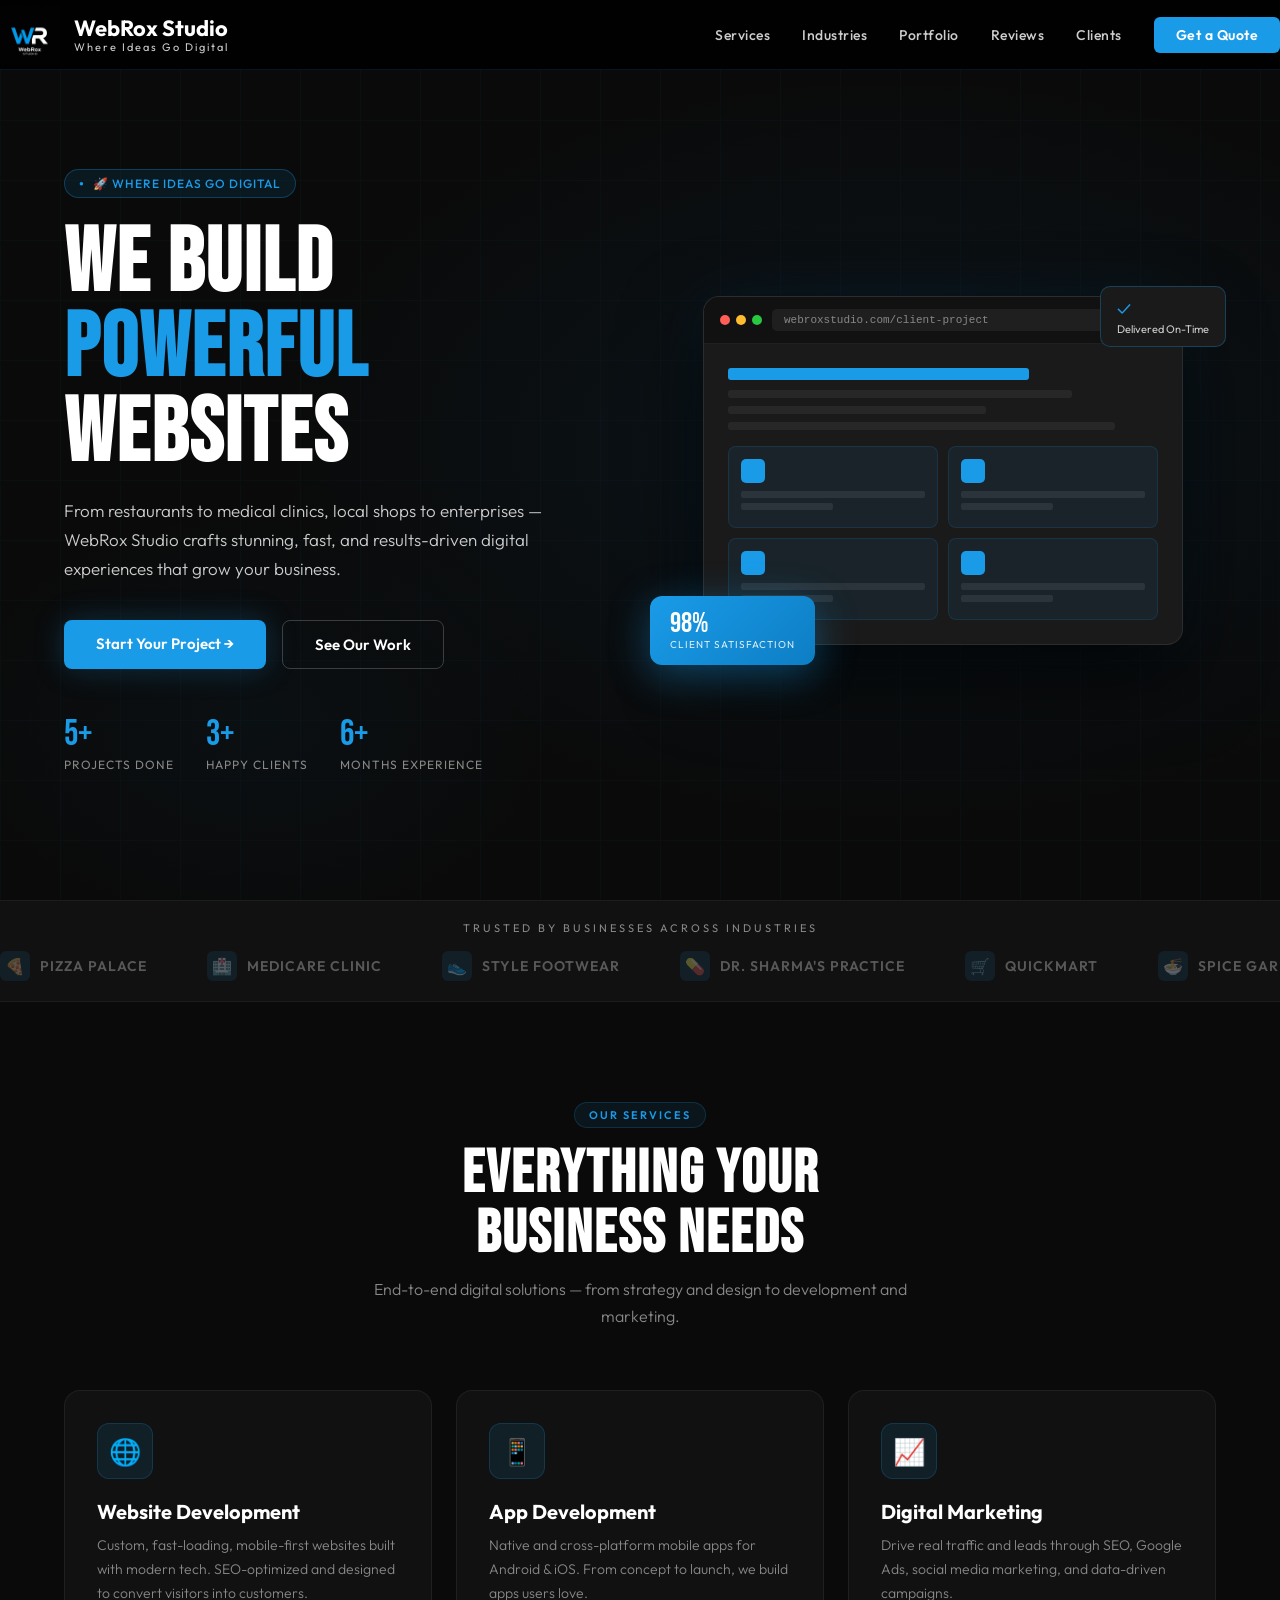
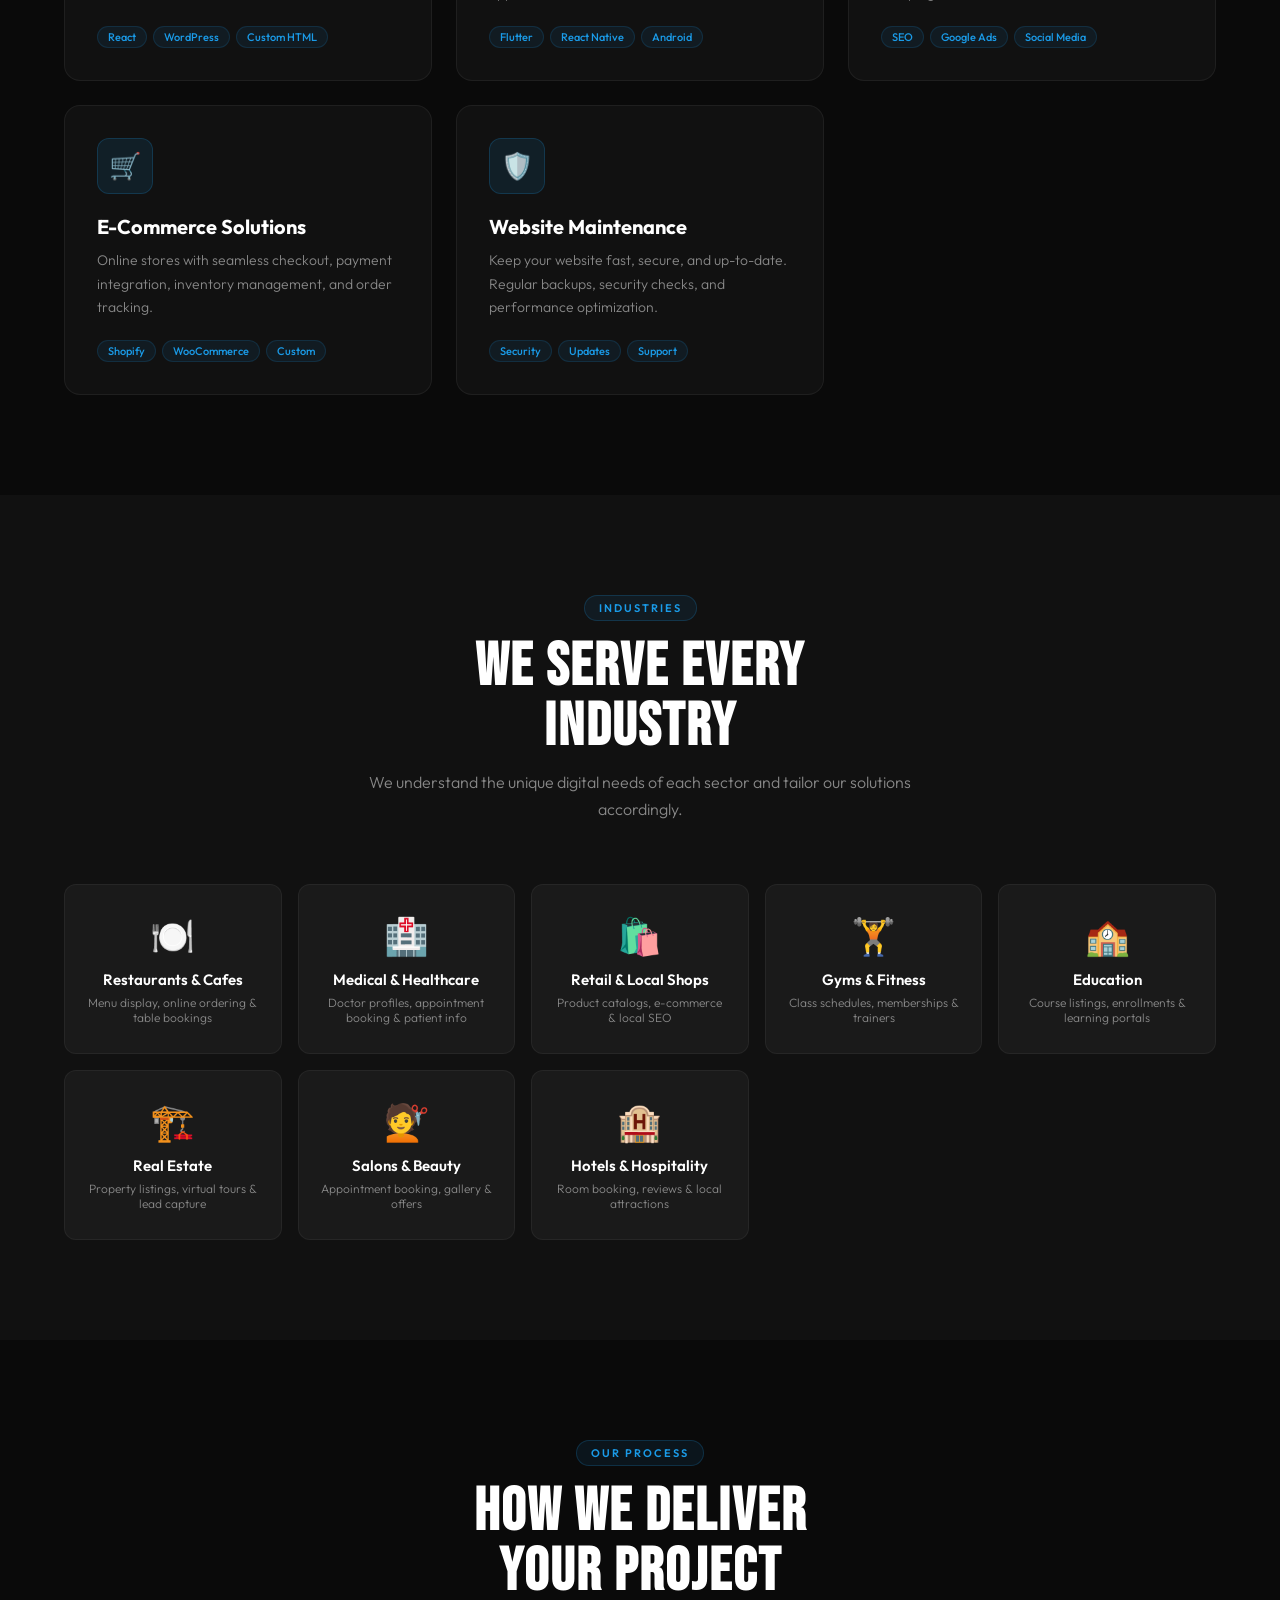
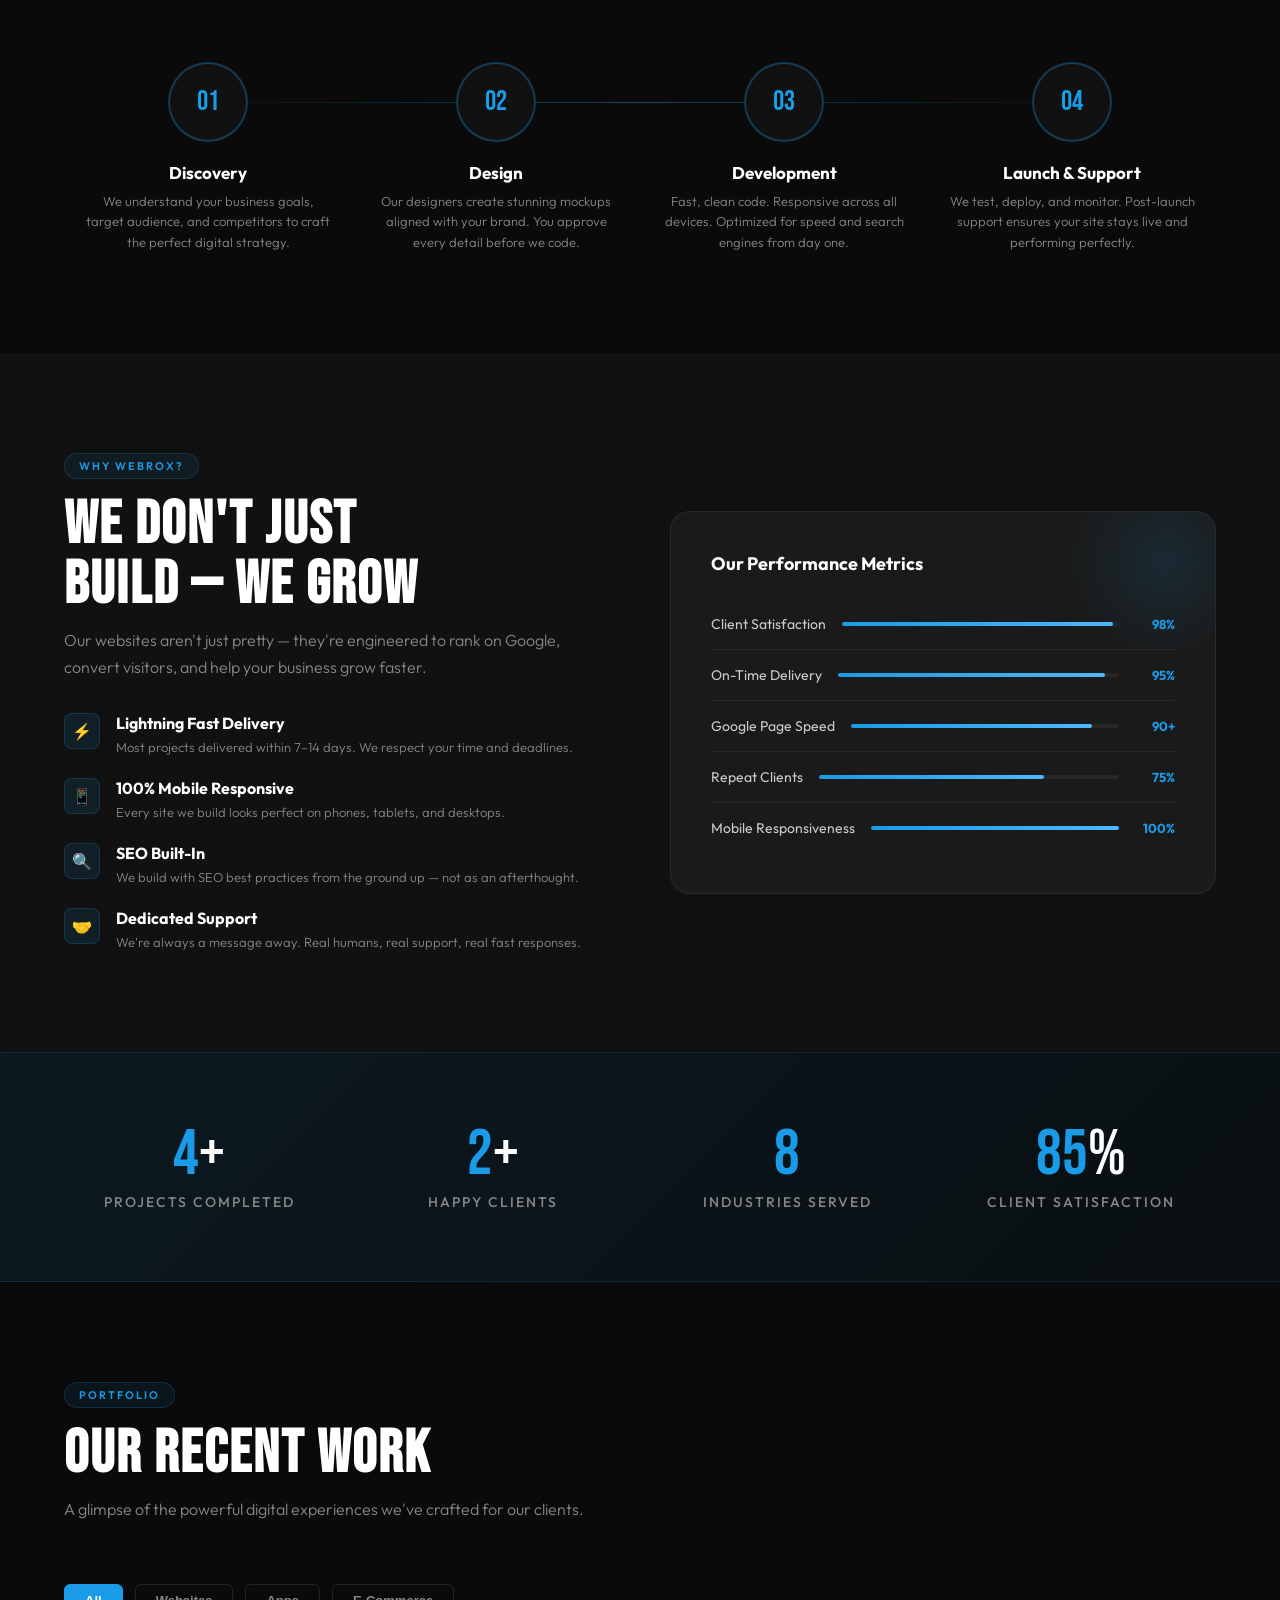
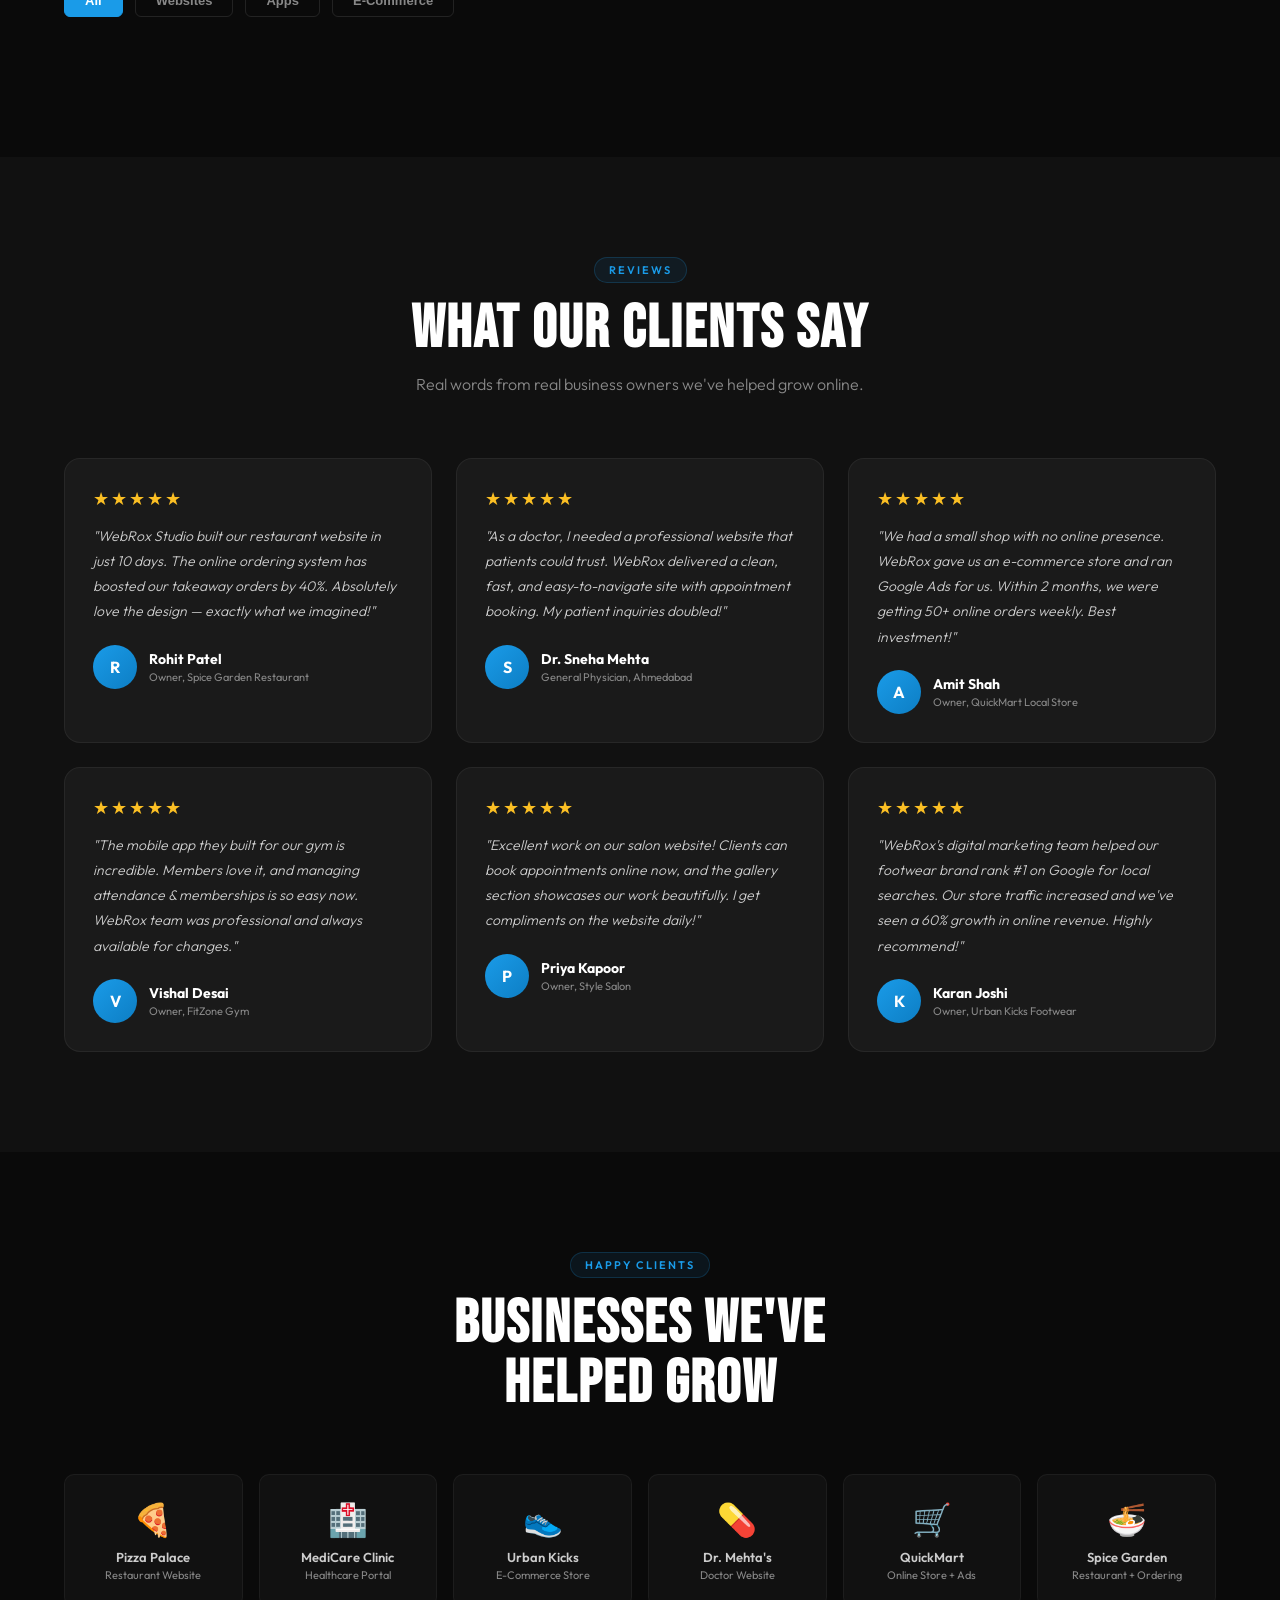
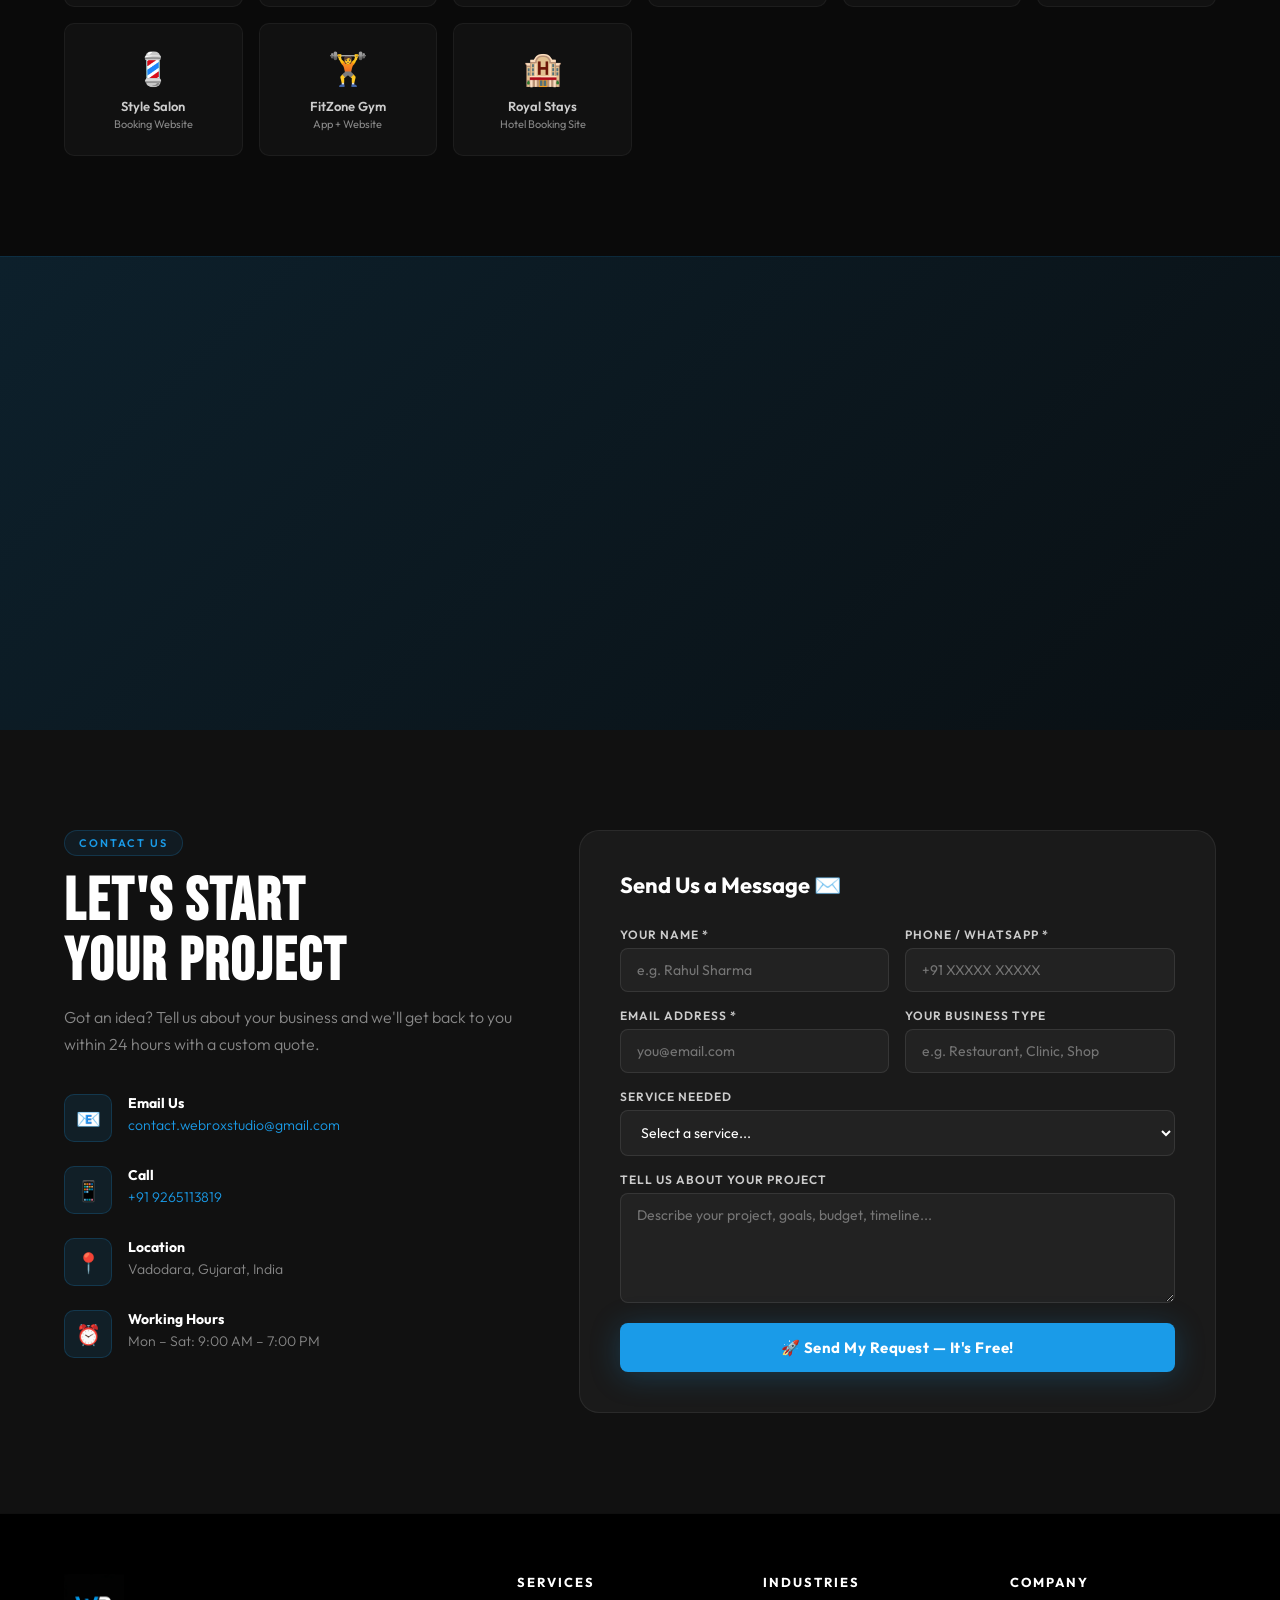
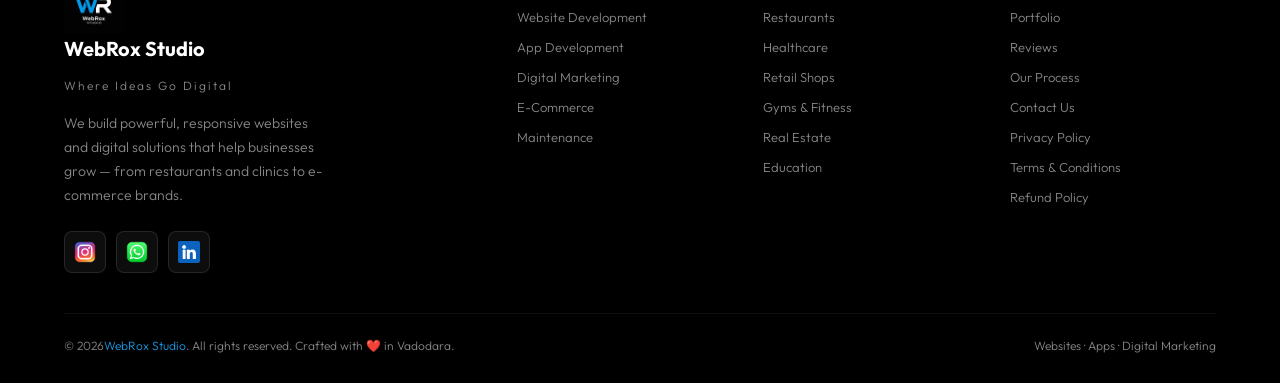
==== commit e0363092: "Update contact number and portfolio loader" ====
--- a/index.html
+++ b/index.html
@@ -508,7 +508,7 @@
       </div>
     </div>
   </div> -->
-        <div class="portfolio-card reveal" data-cat="website">
+        <!-- <div class="portfolio-card reveal" data-cat="website">
           <div class="portfolio-img">
             <span class="mock-label">FOUNDBOND</span>
             <div class="overlay">
@@ -640,7 +640,7 @@
                 →</a>
             </div>
           </div>
-        </div>
+        </div> -->
   </section>
 
   <!-- REVIEWS -->
@@ -811,7 +811,7 @@
           digital presence.</p>
         <div class="cta-btns">
           <a href="#contact" class="btn-primary">Get Free Consultation →</a>
-          <a href="tel:+91XXXXXXXXXX" class="btn-outline">📞 Call Us Now</a>
+          <a href="tel:+919265113819" class="btn-outline">📞 Call Us Now</a>
         </div>
       </div>
     </div>
@@ -837,7 +837,7 @@
             <div class="contact-icon">📱</div>
             <div>
               <h4>Call</h4>
-              <p><a href="tel:+91XXXXXXXXXX">+91 9081289553</a></p>
+              <p><a href="tel:+919265113819">+91 9265113819</a></p>
             </div>
           </div>
           <div class="contact-detail">
@@ -994,7 +994,7 @@
             </a>
 
             <!-- WhatsApp -->
-            <a href="https://wa.me/918799070121" target="_blank" class="social-btn">
+            <a href="https://wa.me/919265113819" target="_blank" class="social-btn">
               <img src="images/wp.png" alt="WhatsApp">
             </a>
 
@@ -1050,6 +1050,7 @@
   <button id="back-top" onclick="window.scrollTo({top:0,behavior:'smooth'})">↑</button>
 
   <script src="script.js"></script>
+  <script src="Projectloader.js"></script>
 </body>
 
-</html>+</html>
--- a/style.css
+++ b/style.css
@@ -691,3 +691,696 @@
   /* Scroll reveal */
   .reveal { opacity: 0; transform: translateY(30px); transition: opacity .7s, transform .7s; }
   .reveal.visible { opacity: 1; transform: none; }
+
+  :root {
+    --blue: #1a9be8;
+    --blue-dark: #0d7ec4;
+    --blue-light: #4db8ff;
+    --black: #000000;
+    --dark: #0a0a0a;
+    --dark2: #111111;
+    --dark3: #1a1a1a;
+    --white: #ffffff;
+    --gray: #888888;
+    --gray-light: #cccccc;
+  }
+
+  * { margin: 0; padding: 0; box-sizing: border-box; }
+
+  html { scroll-behavior: smooth; }
+
+  body {
+    font-family: 'Outfit', sans-serif;
+    background: var(--dark);
+    color: var(--white);
+    overflow-x: hidden;
+  }
+
+  /* ── SCROLLBAR ── */
+  ::-webkit-scrollbar { width: 4px; }
+  ::-webkit-scrollbar-track { background: var(--dark); }
+  ::-webkit-scrollbar-thumb { background: var(--blue); border-radius: 2px; }
+
+  /* ── HEADER / NAV ── */
+header {
+  position: fixed;
+  top: 0;
+  left: 0;
+  right: 0;
+  z-index: 1000;
+
+  height: 70px;
+  background: rgba(0,0,0,0.85);
+  backdrop-filter: blur(20px);
+  border-bottom: 1px solid rgba(26,155,232,0.15);
+}
+
+/* SAME STRUCTURE AS HERO */
+header .header-inner {
+  max-width: 1300px;
+  margin: 0 auto;
+  height: 100%;
+  display: flex;
+  align-items: center;
+  justify-content: space-between;
+
+  padding: 0;   /* ⚠ REMOVE 5% */
+}
+  header.scrolled { background: rgba(0,0,0,0.97); }
+
+  .logo {
+    display: flex; align-items: center; gap: 12px; text-decoration: none;
+  }
+  .logo,
+.logo:visited {
+  color: var(--white);
+}
+.logo-text h2 {
+  color: var(--white) !important;
+}
+  /* .logo-mark {
+    width: 44px; height: 44px;
+    background: var(--dark3);
+    border: 1.5px solid rgba(26,155,232,0.3);
+    border-radius: 8px;
+    display: flex; align-items: center; justify-content: center;
+    position: relative;
+    overflow: hidden;
+  }
+  .logo-mark::before {
+    content: '';
+    position: absolute; inset: 0;
+    background: linear-gradient(135deg, rgba(26,155,232,0.15), transparent);
+  }
+  .logo-mark svg { width: 28px; height: 28px; position: relative; z-index: 1; }
+  .logo-text { display: flex; flex-direction: column; line-height: 1; }
+  .logo-text span:first-child { font-family: 'Bebas Neue', sans-serif; font-size: 22px; letter-spacing: 1px; color: var(--white); }
+  .logo-text span:last-child { font-size: 9px; letter-spacing: 4px; color: var(--blue); text-transform: uppercase; margin-top: 2px; } */
+  /* .logo-wrap {
+  display: flex;
+  align-items: center;
+  gap: 12px;
+} */
+
+.logo {
+  display: flex;
+  align-items: center;
+  gap: 14px;
+  text-decoration: none;
+}
+
+.logo-img {
+  width: 60px;
+}
+
+.logo-text {
+  display: flex;
+  flex-direction: column;
+  line-height: 1.1;
+}
+
+.logo-text h2 {
+  font-size: 22px;
+  margin: 0;
+  color: var(--white) !important;
+}
+
+.logo-text p {
+  font-size: 11px;
+  margin: 0;
+  letter-spacing: 2px;
+  color: var(--gray-light);
+}
+
+  nav { display: flex; align-items: center; gap: 32px; }
+  nav a {
+    color: var(--gray-light); text-decoration: none; font-size: 14px; font-weight: 500;
+    letter-spacing: 0.5px; transition: color .2s; position: relative;
+  }
+  nav a::after {
+    content: ''; position: absolute; bottom: -4px; left: 0; width: 0; height: 1.5px;
+    background: var(--blue); transition: width .3s;
+  }
+  nav a:hover { color: var(--white); }
+  nav a:hover::after { width: 100%; }
+
+  .nav-cta {
+    background: var(--blue); color: var(--white) !important;
+    padding: 9px 22px; border-radius: 6px; font-weight: 600 !important;
+    transition: background .2s, transform .2s !important;
+  }
+  .nav-cta:hover { background: var(--blue-dark) !important; transform: translateY(-1px); }
+  .nav-cta::after { display: none !important; }
+
+  .hamburger { display: none; flex-direction: column; gap: 5px; cursor: pointer; }
+  .hamburger span { width: 24px; height: 2px; background: var(--white); border-radius: 2px; transition: .3s; }
+
+  /* ── HERO ── */
+  #hero {
+    min-height: 100vh;
+    display: flex; align-items: center;
+    padding: 100px 5% 60px;
+    position: relative; overflow: hidden;
+  }
+  .hero-bg {
+    position: absolute; inset: 0; z-index: 0;
+    background: radial-gradient(ellipse 70% 60% at 70% 50%, rgba(26,155,232,0.08) 0%, transparent 70%),
+                radial-gradient(ellipse 40% 40% at 20% 80%, rgba(26,155,232,0.04) 0%, transparent 60%);
+  }
+  .hero-grid {
+    position: absolute; inset: 0; z-index: 0; opacity: 0.03;
+    background-image: linear-gradient(var(--blue) 1px, transparent 1px),
+                      linear-gradient(90deg, var(--blue) 1px, transparent 1px);
+    background-size: 60px 60px;
+  }
+  .hero-inner {
+    position: relative; z-index: 1;
+    display: grid; grid-template-columns: 1fr 1fr; gap: 60px;
+    align-items: center; width: 100%; max-width: 1300px; margin: 0 auto;
+  }
+  .hero-badge {
+    display: inline-flex; align-items: center; gap: 8px;
+    background: rgba(26,155,232,0.1); border: 1px solid rgba(26,155,232,0.3);
+    padding: 6px 14px; border-radius: 30px; font-size: 12px; font-weight: 500;
+    color: var(--blue); letter-spacing: 1px; text-transform: uppercase;
+    margin-bottom: 24px;
+    animation: fadeUp .6s ease both;
+  }
+  .hero-badge::before { content: '●'; font-size: 8px; animation: pulse 2s infinite; }
+  @keyframes pulse { 0%,100%{opacity:1} 50%{opacity:.3} }
+
+  .hero-title {
+    font-family: 'Bebas Neue', sans-serif;
+    font-size: clamp(52px, 7vw, 90px);
+    line-height: 0.95;
+    letter-spacing: 2px;
+    animation: fadeUp .7s .1s ease both;
+  }
+  .hero-title .highlight { color: var(--blue); }
+
+  .hero-sub {
+    margin-top: 20px; font-size: 17px; line-height: 1.7; color: var(--gray-light);
+    max-width: 480px; font-weight: 300;
+    animation: fadeUp .7s .2s ease both;
+  }
+
+  .hero-btns {
+    display: flex; gap: 16px; margin-top: 36px; flex-wrap: wrap;
+    animation: fadeUp .7s .3s ease both;
+  }
+  .btn-primary {
+    background: var(--blue); color: var(--white);
+    padding: 14px 32px; border-radius: 8px; font-size: 15px; font-weight: 600;
+    text-decoration: none; border: none; cursor: pointer;
+    transition: background .2s, transform .2s, box-shadow .2s;
+    box-shadow: 0 0 30px rgba(26,155,232,0.25);
+  }
+  .btn-primary:hover { background: var(--blue-dark); transform: translateY(-2px); box-shadow: 0 4px 40px rgba(26,155,232,0.4); }
+
+  .btn-outline {
+    background: transparent; color: var(--white);
+    padding: 14px 32px; border-radius: 8px; font-size: 15px; font-weight: 600;
+    text-decoration: none; border: 1.5px solid rgba(255,255,255,0.2); cursor: pointer;
+    transition: border-color .2s, color .2s, transform .2s;
+  }
+  .btn-outline:hover { border-color: var(--blue); color: var(--blue); transform: translateY(-2px); }
+
+  .hero-stats {
+    display: flex; gap: 32px; margin-top: 48px;
+    animation: fadeUp .7s .4s ease both;
+  }
+  .stat { display: flex; flex-direction: column; }
+  .stat-num { font-family: 'Bebas Neue', sans-serif; font-size: 36px; color: var(--blue); line-height: 1; }
+  .stat-label { font-size: 12px; color: var(--gray); letter-spacing: 1px; text-transform: uppercase; margin-top: 4px; }
+
+  .hero-visual {
+    position: relative; display: flex; align-items: center; justify-content: center;
+    animation: fadeUp .8s .2s ease both;
+  }
+  .hero-device {
+    width: 100%; max-width: 480px;
+    background: var(--dark3);
+    border: 1px solid rgba(255,255,255,0.08);
+    border-radius: 16px; overflow: hidden;
+    box-shadow: 0 30px 80px rgba(0,0,0,0.8), 0 0 60px rgba(26,155,232,0.1);
+  }
+  .device-bar {
+    background: var(--dark2); padding: 12px 16px;
+    display: flex; align-items: center; gap: 10px;
+    border-bottom: 1px solid rgba(255,255,255,0.06);
+  }
+  .device-dots { display: flex; gap: 6px; }
+  .device-dots span { width: 10px; height: 10px; border-radius: 50%; }
+  .device-dots span:nth-child(1) { background: #ff5f57; }
+  .device-dots span:nth-child(2) { background: #febc2e; }
+  .device-dots span:nth-child(3) { background: #28c840; }
+  .device-url {
+    flex: 1; background: rgba(255,255,255,0.06); border-radius: 5px;
+    padding: 5px 12px; font-size: 11px; color: var(--gray);
+    font-family: monospace;
+  }
+  .device-content { padding: 24px; }
+  .device-hero-mock { height: 12px; background: var(--blue); border-radius: 3px; margin-bottom: 10px; width: 70%; }
+  .device-line { height: 8px; background: rgba(255,255,255,0.06); border-radius: 3px; margin-bottom: 8px; }
+  .device-line.w80 { width: 80%; }
+  .device-line.w60 { width: 60%; }
+  .device-line.w90 { width: 90%; }
+  .device-cards { display: grid; grid-template-columns: 1fr 1fr; gap: 10px; margin-top: 16px; }
+  .device-card {
+    background: rgba(26,155,232,0.07); border: 1px solid rgba(26,155,232,0.15);
+    border-radius: 8px; padding: 12px;
+  }
+  .device-card-icon { width: 24px; height: 24px; background: var(--blue); border-radius: 5px; margin-bottom: 8px; }
+  .device-card-line { height: 7px; background: rgba(255,255,255,0.08); border-radius: 2px; margin-bottom: 5px; }
+  .device-card-line.w50 { width: 50%; }
+  .floating-badge {
+    position: absolute; bottom: -20px; left: -20px;
+    background: linear-gradient(135deg, var(--blue), var(--blue-dark));
+    padding: 14px 20px; border-radius: 12px;
+    box-shadow: 0 10px 40px rgba(26,155,232,0.4);
+    animation: float 3s ease-in-out infinite;
+  }
+  @keyframes float { 0%,100%{transform:translateY(0)} 50%{transform:translateY(-8px)} }
+  .floating-badge .num { font-family: 'Bebas Neue', sans-serif; font-size: 28px; line-height: 1; }
+  .floating-badge .txt { font-size: 10px; opacity: 0.85; letter-spacing: 1px; }
+  .floating-badge2 {
+    position: absolute; top: -10px; right: -10px;
+    background: var(--dark3); border: 1px solid rgba(26,155,232,0.3);
+    padding: 10px 16px; border-radius: 10px;
+    animation: float 3.5s 1s ease-in-out infinite;
+  }
+  .floating-badge2 .check { color: var(--blue); font-size: 18px; }
+  .floating-badge2 .txt2 { font-size: 11px; color: var(--gray-light); margin-top: 2px; }
+
+  @keyframes fadeUp { from{opacity:0;transform:translateY(30px)} to{opacity:1;transform:translateY(0)} }
+
+  /* ── CLIENTS / MARQUEE ── */
+  .clients-bar {
+    background: var(--dark2);
+    border-top: 1px solid rgba(255,255,255,0.05);
+    border-bottom: 1px solid rgba(255,255,255,0.05);
+    padding: 20px 0; overflow: hidden;
+  }
+  .clients-label {
+    text-align: center; font-size: 11px; letter-spacing: 3px; color: var(--gray);
+    text-transform: uppercase; margin-bottom: 16px;
+  }
+  .marquee-wrap { overflow: hidden; }
+  .marquee {
+    display: flex; gap: 60px; width: max-content;
+    animation: marquee 20s linear infinite;
+  }
+  .marquee-item {
+    display: flex; align-items: center; gap: 10px;
+    white-space: nowrap; font-size: 14px; font-weight: 600;
+    color: rgba(255,255,255,0.3); letter-spacing: 1px; text-transform: uppercase;
+    transition: color .3s;
+  }
+  .marquee-item:hover { color: var(--blue); }
+  .marquee-item .icon { width: 30px; height: 30px; background: rgba(26,155,232,0.1); border-radius: 6px; display: flex; align-items: center; justify-content: center; font-size: 16px; }
+  @keyframes marquee { from{transform:translateX(0)} to{transform:translateX(-50%)} }
+
+  /* ── SECTIONS GENERIC ── */
+  section { padding: 100px 5%; }
+  .container { max-width: 1300px; margin: 0 auto; }
+  .section-tag {
+    display: inline-flex; align-items: center; gap: 8px;
+    background: rgba(26,155,232,0.08); border: 1px solid rgba(26,155,232,0.2);
+    padding: 5px 14px; border-radius: 30px;
+    font-size: 11px; font-weight: 600; color: var(--blue);
+    letter-spacing: 2px; text-transform: uppercase; margin-bottom: 16px;
+  }
+  .section-title {
+    font-family: 'Bebas Neue', sans-serif;
+    font-size: clamp(36px, 5vw, 60px); letter-spacing: 2px; line-height: 1;
+  }
+  .section-sub { font-size: 16px; color: var(--gray); line-height: 1.7; max-width: 560px; margin-top: 12px; font-weight: 300; }
+  .section-header { margin-bottom: 60px; }
+  .section-header.center { text-align: center; }
+  .section-header.center .section-sub { margin: 12px auto 0; }
+
+  /* ── SERVICES ── */
+  #services { background: var(--dark); }
+  .services-grid {
+    display: grid; grid-template-columns: repeat(auto-fit, minmax(300px, 1fr));
+    gap: 24px;
+  }
+  .service-card {
+    background: var(--dark2);
+    border: 1px solid rgba(255,255,255,0.06);
+    border-radius: 16px; padding: 32px;
+    position: relative; overflow: hidden;
+    transition: transform .3s, border-color .3s, box-shadow .3s;
+    cursor: default;
+  }
+  .service-card::before {
+    content: ''; position: absolute; top: 0; left: 0; right: 0; height: 2px;
+    background: linear-gradient(90deg, transparent, var(--blue), transparent);
+    opacity: 0; transition: opacity .3s;
+  }
+  .service-card:hover { transform: translateY(-6px); border-color: rgba(26,155,232,0.25); box-shadow: 0 20px 60px rgba(0,0,0,0.5); }
+  .service-card:hover::before { opacity: 1; }
+  .service-icon {
+    width: 56px; height: 56px; background: rgba(26,155,232,0.1);
+    border: 1px solid rgba(26,155,232,0.2); border-radius: 12px;
+    display: flex; align-items: center; justify-content: center;
+    font-size: 26px; margin-bottom: 20px;
+    transition: background .3s;
+  }
+  .service-card:hover .service-icon { background: rgba(26,155,232,0.2); }
+  .service-card h3 { font-size: 20px; font-weight: 700; margin-bottom: 10px; }
+  .service-card p { font-size: 14px; color: var(--gray); line-height: 1.7; font-weight: 300; }
+  .service-tags { display: flex; flex-wrap: wrap; gap: 6px; margin-top: 20px; }
+  .tag { font-size: 11px; background: rgba(26,155,232,0.08); border: 1px solid rgba(26,155,232,0.15); color: var(--blue); padding: 3px 10px; border-radius: 20px; font-weight: 500; }
+
+  /* ── INDUSTRIES WE SERVE ── */
+  #industries { background: var(--dark2); }
+  .industries-grid {
+    display: grid; grid-template-columns: repeat(auto-fit, minmax(180px, 1fr));
+    gap: 16px;
+  }
+  .industry-card {
+    background: var(--dark3);
+    border: 1px solid rgba(255,255,255,0.05);
+    border-radius: 12px; padding: 28px 20px;
+    text-align: center; transition: all .3s; cursor: default;
+  }
+  .industry-card:hover { background: rgba(26,155,232,0.06); border-color: rgba(26,155,232,0.25); transform: translateY(-4px); }
+  .industry-icon { font-size: 36px; margin-bottom: 12px; }
+  .industry-card h4 { font-size: 15px; font-weight: 600; margin-bottom: 6px; }
+  .industry-card p { font-size: 12px; color: var(--gray); font-weight: 300; }
+
+  /* ── PROCESS ── */
+  #process { background: var(--dark); }
+  .process-steps { display: grid; grid-template-columns: repeat(auto-fit, minmax(220px, 1fr)); gap: 0; position: relative; }
+  .process-steps::before {
+    content: ''; position: absolute; top: 40px; left: 10%; right: 10%; height: 1px;
+    background: linear-gradient(90deg, transparent, rgba(26,155,232,0.4), transparent);
+  }
+  .step { text-align: center; padding: 0 20px; position: relative; }
+  .step-num {
+    width: 80px; height: 80px; border-radius: 50%;
+    background: var(--dark2); border: 2px solid rgba(26,155,232,0.3);
+    display: flex; align-items: center; justify-content: center;
+    font-family: 'Bebas Neue', sans-serif; font-size: 28px; color: var(--blue);
+    margin: 0 auto 20px; position: relative; z-index: 1;
+    transition: all .3s;
+  }
+  .step:hover .step-num { background: rgba(26,155,232,0.1); border-color: var(--blue); box-shadow: 0 0 30px rgba(26,155,232,0.3); }
+  .step h4 { font-size: 17px; font-weight: 700; margin-bottom: 8px; }
+  .step p { font-size: 13px; color: var(--gray); line-height: 1.6; font-weight: 300; }
+
+  /* ── WHY US ── */
+  #why { background: var(--dark2); }
+  .why-grid { display: grid; grid-template-columns: 1fr 1fr; gap: 60px; align-items: center; }
+  .why-visual {
+    background: var(--dark3); border: 1px solid rgba(255,255,255,0.07);
+    border-radius: 20px; padding: 40px; position: relative; overflow: hidden;
+  }
+  .why-visual::before {
+    content: ''; position: absolute; top: -50px; right: -50px;
+    width: 200px; height: 200px; border-radius: 50%;
+    background: radial-gradient(circle, rgba(26,155,232,0.12), transparent 70%);
+  }
+  .metric-list { list-style: none; }
+  .metric-item {
+    display: flex; align-items: center; justify-content: space-between;
+    padding: 16px 0; border-bottom: 1px solid rgba(255,255,255,0.05);
+  }
+  .metric-item:last-child { border: none; }
+  .metric-label { font-size: 14px; color: var(--gray-light); }
+  .metric-bar-wrap { flex: 1; margin: 0 16px; height: 4px; background: rgba(255,255,255,0.06); border-radius: 2px; }
+  .metric-bar { height: 100%; background: linear-gradient(90deg, var(--blue), var(--blue-light)); border-radius: 2px; transition: width 1.5s ease; }
+  .metric-pct { font-size: 13px; font-weight: 700; color: var(--blue); min-width: 40px; text-align: right; }
+  .why-points { display: flex; flex-direction: column; gap: 20px; }
+  .why-point { display: flex; gap: 16px; align-items: flex-start; }
+  .why-check {
+    width: 36px; height: 36px; border-radius: 8px;
+    background: rgba(26,155,232,0.1); border: 1px solid rgba(26,155,232,0.2);
+    display: flex; align-items: center; justify-content: center;
+    font-size: 16px; flex-shrink: 0;
+  }
+  .why-point h4 { font-size: 16px; font-weight: 700; margin-bottom: 4px; }
+  .why-point p { font-size: 13px; color: var(--gray); font-weight: 300; line-height: 1.6; }
+
+  /* ── PORTFOLIO ── */
+  #portfolio { background: var(--dark); }
+  .portfolio-filter { display: flex; gap: 12px; flex-wrap: wrap; margin-bottom: 40px; }
+  .filter-btn {
+    padding: 8px 20px; border-radius: 6px; font-size: 13px; font-weight: 600;
+    border: 1px solid rgba(255,255,255,0.1); background: transparent;
+    color: var(--gray); cursor: pointer; transition: all .2s;
+  }
+  .filter-btn.active, .filter-btn:hover { background: var(--blue); border-color: var(--blue); color: var(--white); }
+  .portfolio-grid { display: grid; grid-template-columns: repeat(auto-fit, minmax(320px, 1fr)); gap: 24px; }
+  .portfolio-card {
+    border-radius: 14px; overflow: hidden;
+    border: 1px solid rgba(255,255,255,0.07);
+    transition: transform .3s, box-shadow .3s;
+    background: var(--dark2);
+  }
+  .portfolio-card:hover { transform: translateY(-6px); box-shadow: 0 20px 60px rgba(0,0,0,0.6); }
+  .portfolio-img {
+    height: 200px; position: relative; overflow: hidden;
+    background: linear-gradient(135deg, var(--dark3), var(--dark2));
+    display: flex; align-items: center; justify-content: center;
+  }
+  .portfolio-img .mock-label {
+    font-family: 'Bebas Neue', sans-serif; font-size: 48px;
+    color: rgba(26,155,232,0.15); letter-spacing: 3px;
+  }
+  .portfolio-img .overlay {
+    position: absolute; inset: 0;
+    background: rgba(26,155,232,0.06);
+    display: flex; align-items: center; justify-content: center;
+    opacity: 0; transition: opacity .3s;
+  }
+  .portfolio-card:hover .overlay { opacity: 1; }
+  .portfolio-badge {
+    position: absolute; top: 12px; left: 12px;
+    background: var(--blue); color: var(--white);
+    font-size: 10px; font-weight: 700; letter-spacing: 1px;
+    padding: 4px 10px; border-radius: 4px; text-transform: uppercase;
+  }
+  .portfolio-info { padding: 20px; }
+  .portfolio-info h4 { font-size: 17px; font-weight: 700; margin-bottom: 6px; }
+  .portfolio-info p { font-size: 13px; color: var(--gray); font-weight: 300; }
+  .portfolio-meta {
+    display: flex; justify-content: space-between; align-items: center;
+    margin-top: 16px; padding-top: 16px;
+    border-top: 1px solid rgba(255,255,255,0.05);
+  }
+  .portfolio-tech { display: flex; gap: 6px; }
+  .portfolio-tech span { font-size: 10px; background: rgba(255,255,255,0.05); padding: 3px 8px; border-radius: 4px; color: var(--gray); }
+  .portfolio-link { color: var(--blue); font-size: 12px; font-weight: 600; text-decoration: none; }
+  .portfolio-link:hover { text-decoration: underline; }
+
+  /* ── REVIEWS ── */
+  #reviews { background: var(--dark2); }
+  .reviews-grid { display: grid; grid-template-columns: repeat(auto-fit, minmax(300px, 1fr)); gap: 24px; }
+  .review-card {
+    background: var(--dark3); border: 1px solid rgba(255,255,255,0.06);
+    border-radius: 16px; padding: 28px;
+    transition: transform .3s, border-color .3s;
+  }
+  .review-card:hover { transform: translateY(-4px); border-color: rgba(26,155,232,0.2); }
+  .review-stars { color: #fbbf24; font-size: 18px; letter-spacing: 2px; margin-bottom: 14px; }
+  .review-text { font-size: 14px; color: var(--gray-light); line-height: 1.8; font-style: italic; font-weight: 300; margin-bottom: 20px; }
+  .review-author { display: flex; align-items: center; gap: 12px; }
+  .review-avatar {
+    width: 44px; height: 44px; border-radius: 50%;
+    background: linear-gradient(135deg, var(--blue), var(--blue-dark));
+    display: flex; align-items: center; justify-content: center;
+    font-size: 16px; font-weight: 700;
+  }
+  .review-author-info h5 { font-size: 14px; font-weight: 700; }
+  .review-author-info p { font-size: 11px; color: var(--gray); margin-top: 2px; }
+
+  /* ── HAPPY CLIENTS ── */
+  #clients { background: var(--dark); }
+  .clients-grid { display: grid; grid-template-columns: repeat(auto-fit, minmax(160px, 1fr)); gap: 16px; }
+  .client-tile {
+    background: var(--dark2); border: 1px solid rgba(255,255,255,0.05);
+    border-radius: 10px; padding: 24px 16px; text-align: center;
+    transition: all .3s; cursor: default;
+  }
+  .client-tile:hover { border-color: rgba(26,155,232,0.25); background: rgba(26,155,232,0.04); transform: scale(1.03); }
+  .client-tile .ci { font-size: 32px; margin-bottom: 10px; }
+  .client-tile h5 { font-size: 13px; font-weight: 600; color: var(--gray-light); }
+  .client-tile p { font-size: 11px; color: var(--gray); margin-top: 3px; }
+
+  /* ── COUNTER SECTION ── */
+  #counters {
+    background: linear-gradient(135deg, rgba(26,155,232,0.1), rgba(13,126,196,0.05));
+    border-top: 1px solid rgba(26,155,232,0.15);
+    border-bottom: 1px solid rgba(26,155,232,0.15);
+    padding: 70px 5%;
+  }
+  .counters-grid { display: grid; grid-template-columns: repeat(4, 1fr); gap: 24px; max-width: 1300px; margin: 0 auto; }
+  .counter-item { text-align: center; }
+  .counter-num {
+    font-family: 'Bebas Neue', sans-serif; font-size: 64px;
+    color: var(--white); line-height: 1;
+  }
+  .counter-num span { color: var(--blue); }
+  .counter-label { font-size: 14px; color: var(--gray); letter-spacing: 2px; text-transform: uppercase; margin-top: 6px; font-weight: 500; }
+
+  /* ── CONTACT ── */
+  #contact { background: var(--dark2); }
+  .contact-grid { display: grid; grid-template-columns: 1fr 1.4fr; gap: 60px; align-items: start; }
+  /* .contact-info { } */
+  .contact-info .section-title { margin-bottom: 16px; }
+  .contact-detail { display: flex; align-items: flex-start; gap: 16px; margin-bottom: 24px; }
+  .contact-icon {
+    width: 48px; height: 48px; background: rgba(26,155,232,0.1);
+    border: 1px solid rgba(26,155,232,0.2); border-radius: 10px;
+    display: flex; align-items: center; justify-content: center; font-size: 20px; flex-shrink: 0;
+  }
+  .contact-detail h4 { font-size: 14px; font-weight: 700; margin-bottom: 4px; }
+  .contact-detail p { font-size: 14px; color: var(--gray); font-weight: 300; }
+  .contact-detail a { color: var(--blue); text-decoration: none; }
+
+  .contact-form {
+    background: var(--dark3); border: 1px solid rgba(255,255,255,0.07);
+    border-radius: 20px; padding: 40px;
+  }
+  .form-title { font-size: 22px; font-weight: 700; margin-bottom: 28px; }
+  .form-grid { display: grid; grid-template-columns: 1fr 1fr; gap: 16px; }
+  .form-group { display: flex; flex-direction: column; gap: 6px; }
+  .form-group.full { grid-column: 1 / -1; }
+  .form-group label { font-size: 12px; font-weight: 600; color: var(--gray-light); letter-spacing: 1px; text-transform: uppercase; }
+  .form-group input, .form-group select, .form-group textarea {
+    background: rgba(255,255,255,0.04);
+    border: 1px solid rgba(255,255,255,0.09);
+    border-radius: 8px; padding: 12px 16px;
+    color: var(--white); font-size: 14px; font-family: 'Outfit', sans-serif;
+    transition: border-color .2s, background .2s;
+    outline: none;
+  }
+  .form-group input:focus, .form-group select:focus, .form-group textarea:focus {
+    border-color: rgba(26,155,232,0.5); background: rgba(26,155,232,0.04);
+  }
+  .form-group select { cursor: pointer; }
+  .form-group select option { background: var(--dark3); }
+  .form-group textarea { resize: vertical; min-height: 110px; }
+  .form-submit {
+    width: 100%; margin-top: 20px; background: var(--blue);
+    color: var(--white); border: none; padding: 15px; border-radius: 8px;
+    font-size: 15px; font-weight: 700; cursor: pointer;
+    transition: background .2s, transform .2s, box-shadow .2s;
+    letter-spacing: 0.5px; font-family: 'Outfit', sans-serif;
+    box-shadow: 0 4px 30px rgba(26,155,232,0.25);
+  }
+  .form-submit:hover { background: var(--blue-dark); transform: translateY(-2px); box-shadow: 0 8px 40px rgba(26,155,232,0.4); }
+  .form-success {
+    display: none; text-align: center; padding: 20px;
+    color: #4ade80; font-weight: 600; font-size: 15px;
+  }
+
+  /* ── CTA BANNER ── */
+  #cta {
+    padding: 80px 5%;
+    background: linear-gradient(135deg, rgba(26,155,232,0.15) 0%, rgba(13,126,196,0.05) 100%);
+    border-top: 1px solid rgba(26,155,232,0.15);
+    text-align: center;
+  }
+  #cta .section-title { font-size: clamp(36px, 5vw, 64px); }
+  #cta p { font-size: 17px; color: var(--gray); margin: 16px auto 36px; max-width: 540px; font-weight: 300; }
+  .cta-btns { display: flex; gap: 16px; justify-content: center; flex-wrap: wrap; }
+
+  /* ── FOOTER ── */
+  footer {
+    background: var(--black);
+    border-top: 1px solid rgba(255,255,255,0.06);
+    padding: 60px 5% 30px;
+  }
+  .footer-grid { display: grid; grid-template-columns: 2fr 1fr 1fr 1fr; gap: 40px; max-width: 1300px; margin: 0 auto; }
+  .footer-brand p { font-size: 14px; color: var(--gray); line-height: 1.7; margin-top: 16px; max-width: 260px; font-weight: 300; }
+  .footer-social { display: flex; gap: 10px; margin-top: 24px; }
+  .social-btn {
+    width: 38px; height: 38px; border-radius: 8px;
+    background: rgba(255,255,255,0.05); border: 1px solid rgba(255,255,255,0.08);
+    display: flex; align-items: center; justify-content: center;
+    font-size: 16px; text-decoration: none; color: var(--gray);
+    transition: all .2s;
+  }
+  .social-btn:hover { background: rgba(26,155,232,0.15); border-color: rgba(26,155,232,0.3); color: var(--blue); }
+  .footer-col h4 { font-size: 13px; font-weight: 700; letter-spacing: 2px; text-transform: uppercase; color: var(--white); margin-bottom: 16px; }
+  .footer-col ul { list-style: none; }
+  .footer-col ul li { margin-bottom: 10px; }
+  .footer-col ul li a { font-size: 13px; color: var(--gray); text-decoration: none; transition: color .2s; font-weight: 300; }
+  .footer-col ul li a:hover { color: var(--blue); }
+  .footer-bottom {
+    max-width: 1300px; margin: 40px auto 0;
+    padding-top: 24px; border-top: 1px solid rgba(255,255,255,0.05);
+    display: flex; justify-content: space-between; align-items: center; flex-wrap: gap;
+  }
+  .footer-bottom p { font-size: 12px; color: var(--gray); font-weight: 300; }
+  .footer-bottom span { color: var(--blue); }
+
+  .footer-social img{
+width:22px;
+height:22px;
+object-fit:contain;
+}
+
+.footer-social a{
+display:flex;
+align-items:center;
+justify-content:center;
+width:42px;
+height:42px;
+border:1px solid rgba(255,255,255,0.1);
+border-radius:8px;
+transition:0.3s;
+}
+
+.footer-social a:hover{
+background:#1a9be8;
+transform:translateY(-3px);
+}
+  /* ── BACK TO TOP ── */
+  #back-top {
+    position: fixed; bottom: 30px; right: 30px;
+    width: 44px; height: 44px; background: var(--blue);
+    border-radius: 10px; display: none; align-items: center; justify-content: center;
+    cursor: pointer; z-index: 999; border: none; color: var(--white); font-size: 20px;
+    box-shadow: 0 4px 20px rgba(26,155,232,0.4);
+    transition: transform .2s, box-shadow .2s;
+  }
+  #back-top:hover { transform: translateY(-3px); box-shadow: 0 8px 30px rgba(26,155,232,0.5); }
+  #back-top.show { display: flex; }
+
+  /* ── MOBILE NAV ── */
+  .mobile-menu {
+    display: none; position: fixed; inset: 0; z-index: 999;
+    background: rgba(0,0,0,0.97); backdrop-filter: blur(20px);
+    flex-direction: column; align-items: center; justify-content: center; gap: 28px;
+  }
+  .mobile-menu.open { display: flex; }
+  .mobile-menu a { font-size: 28px; font-family: 'Bebas Neue', sans-serif; letter-spacing: 2px; color: var(--white); text-decoration: none; transition: color .2s; }
+  .mobile-menu a:hover { color: var(--blue); }
+  .mobile-close { position: absolute; top: 24px; right: 24px; background: none; border: none; color: var(--white); font-size: 28px; cursor: pointer; }
+
+  /* ── RESPONSIVE ── */
+  @media (max-width: 900px) {
+    nav { display: none; }
+    .hamburger { display: flex; }
+    .hero-inner { grid-template-columns: 1fr; }
+    .hero-visual { display: none; }
+    .why-grid { grid-template-columns: 1fr; }
+    .contact-grid { grid-template-columns: 1fr; }
+    .counters-grid { grid-template-columns: 2fr 2fr; gap: 32px; }
+    .footer-grid { grid-template-columns: 1fr 1fr; }
+    .process-steps::before { display: none; }
+  }
+  @media (max-width: 600px) {
+    section { padding: 70px 5%; }
+    .form-grid { grid-template-columns: 1fr; }
+    .counters-grid { grid-template-columns: 1fr 1fr; }
+    .footer-grid { grid-template-columns: 1fr; }
+  }
+
+  /* Scroll reveal */
+  .reveal { opacity: 0; transform: translateY(30px); transition: opacity .7s, transform .7s; }
+  .reveal.visible { opacity: 1; transform: none; }
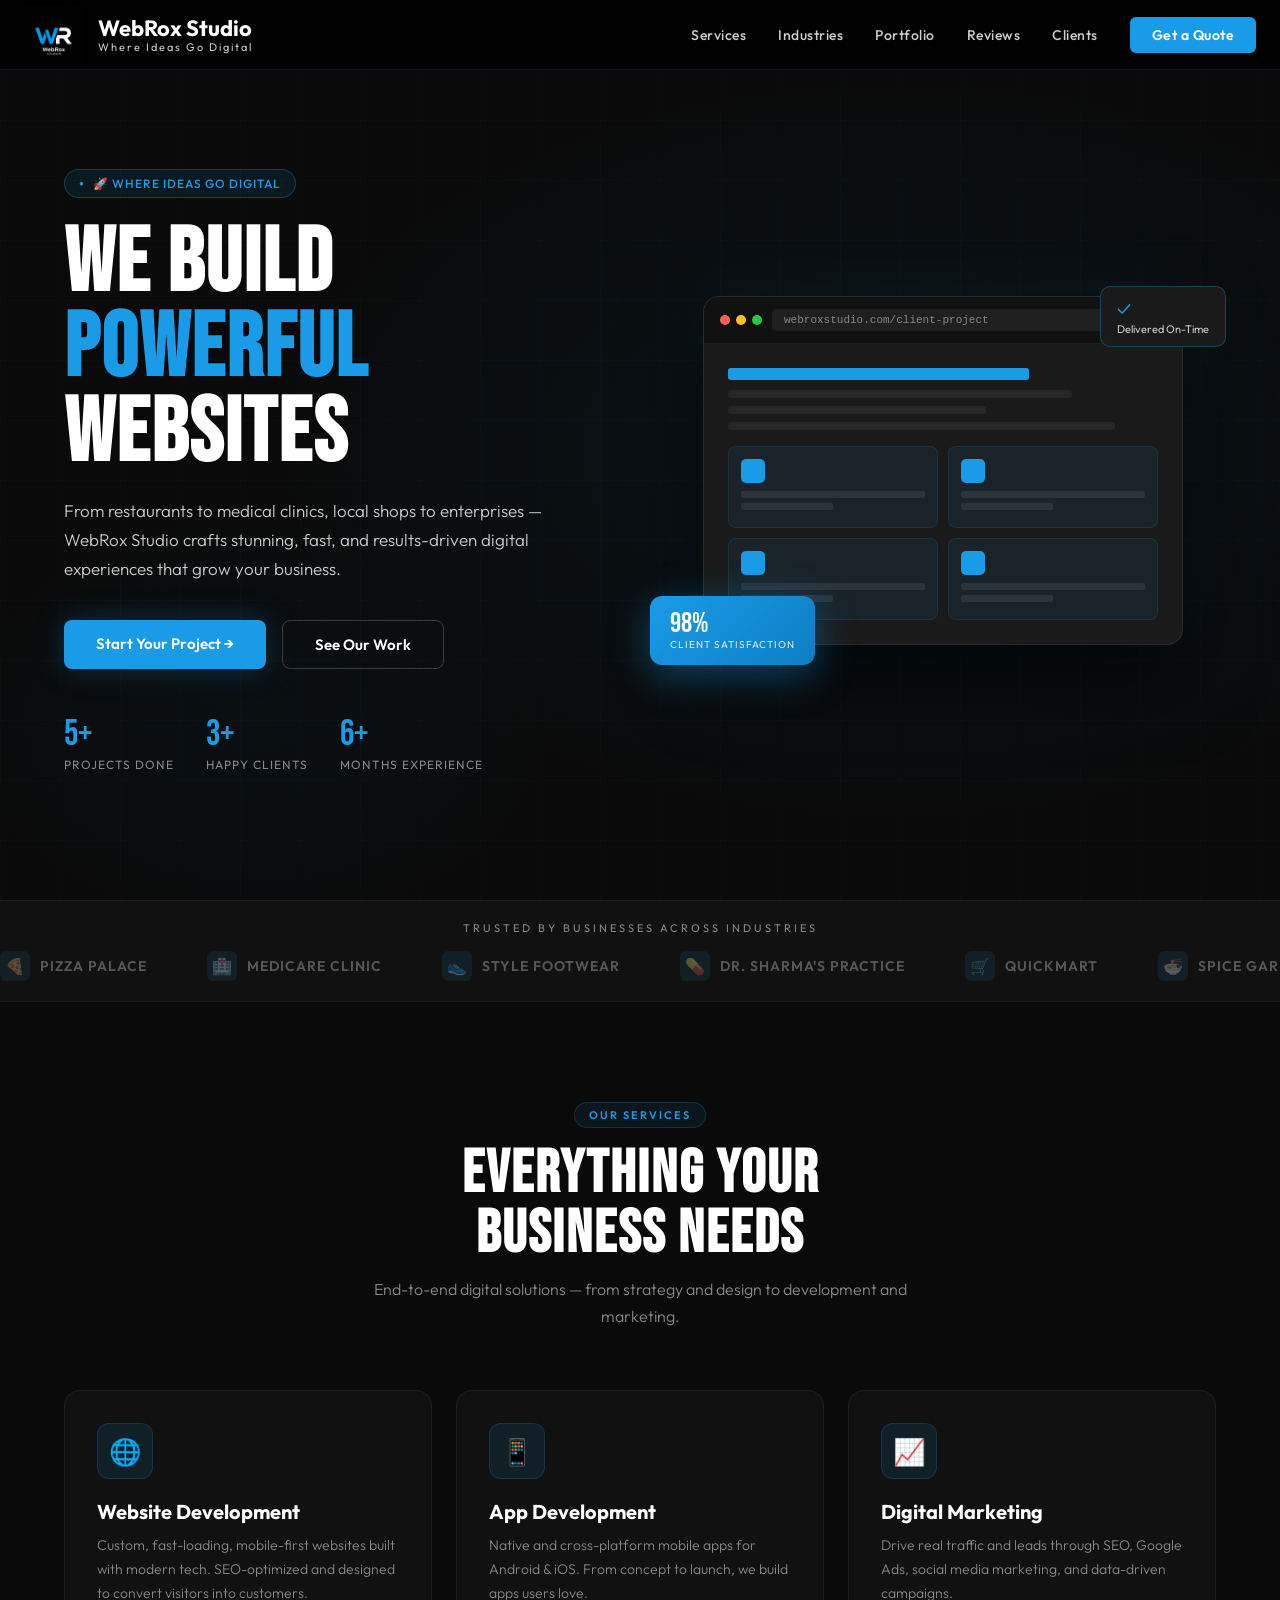
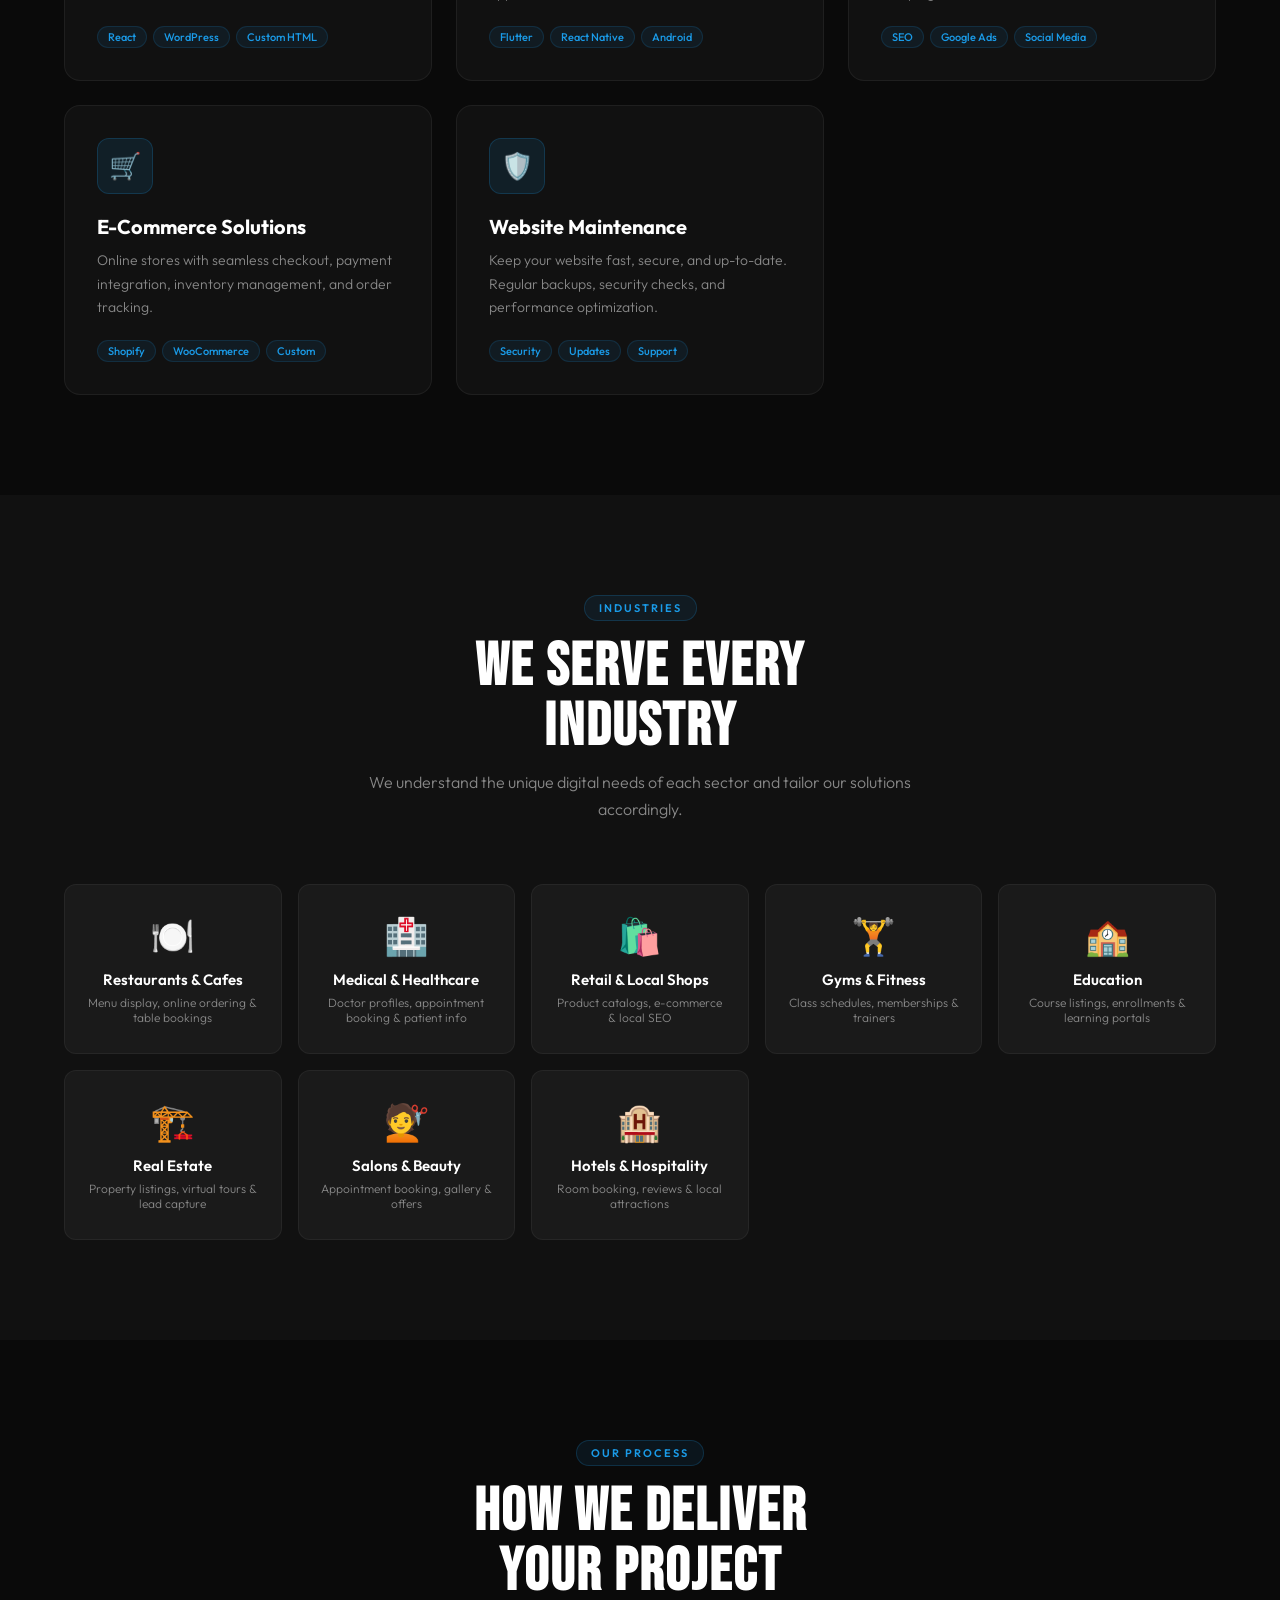
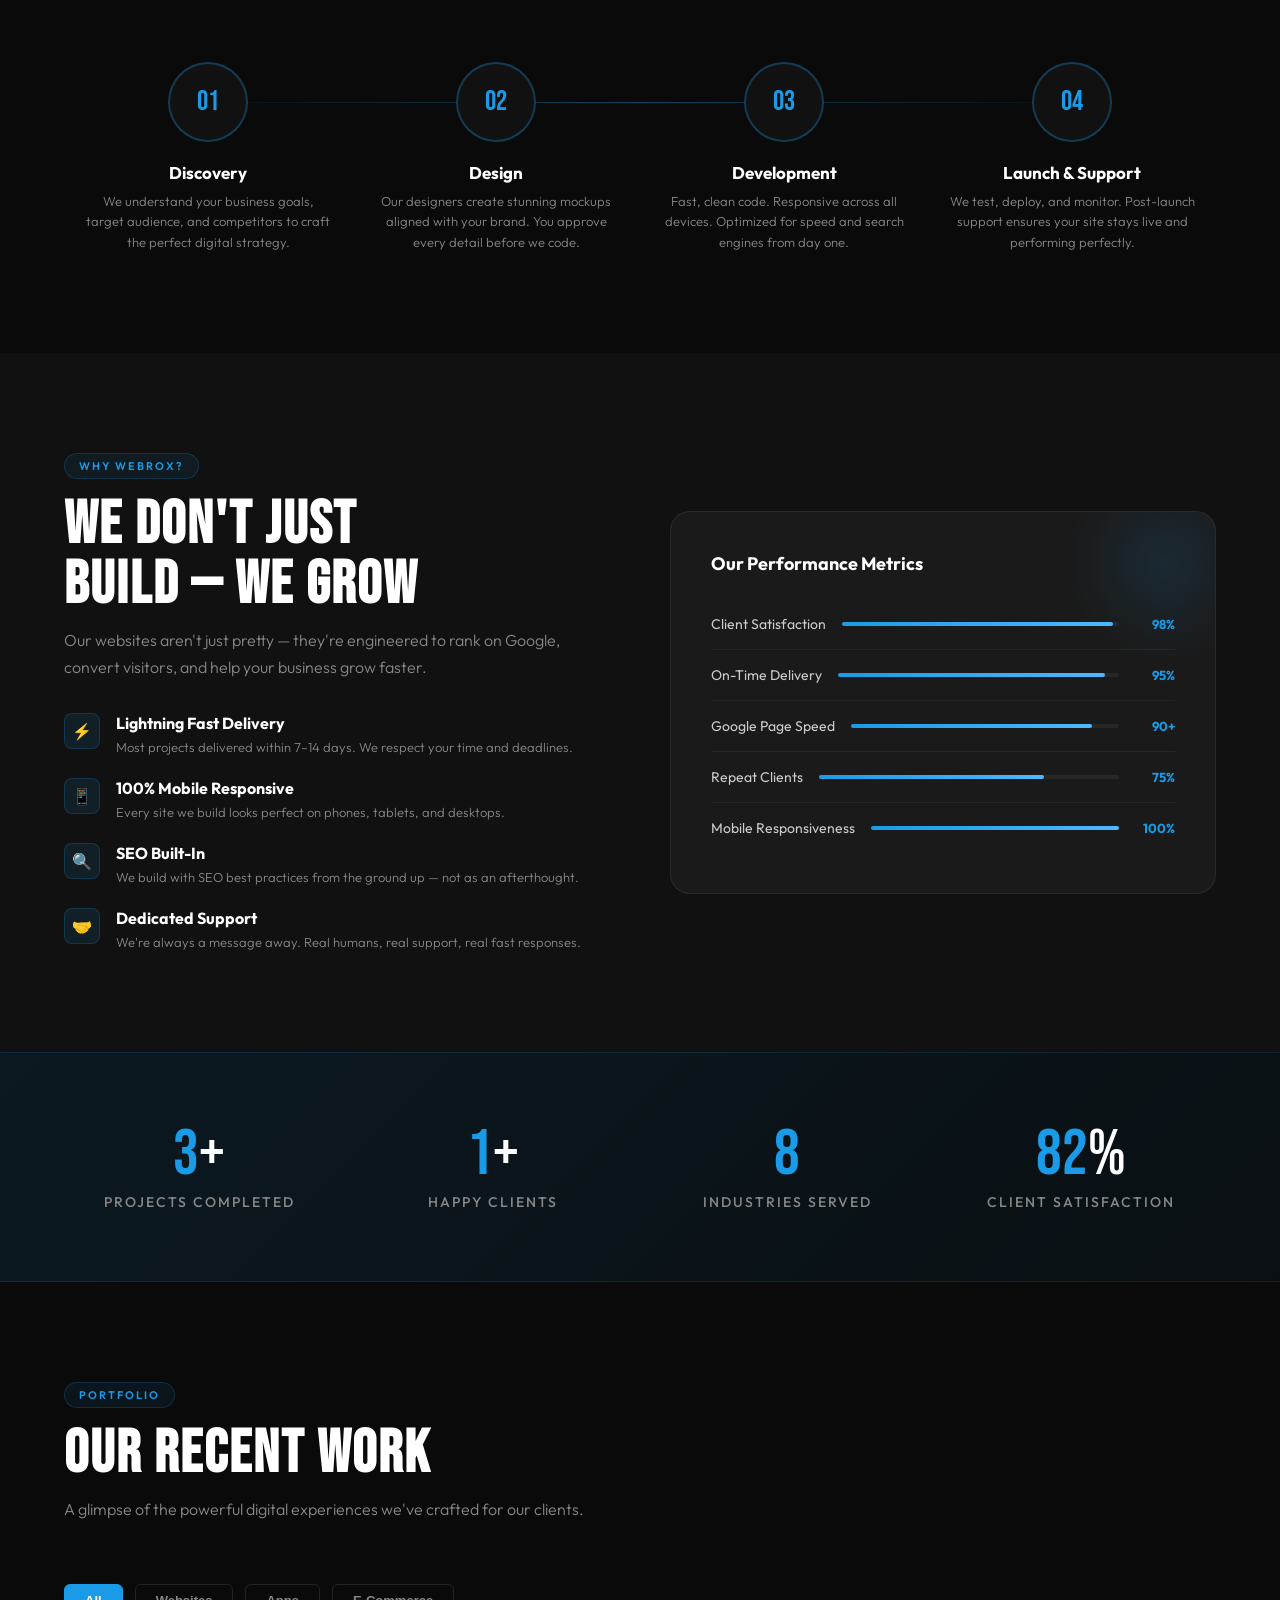
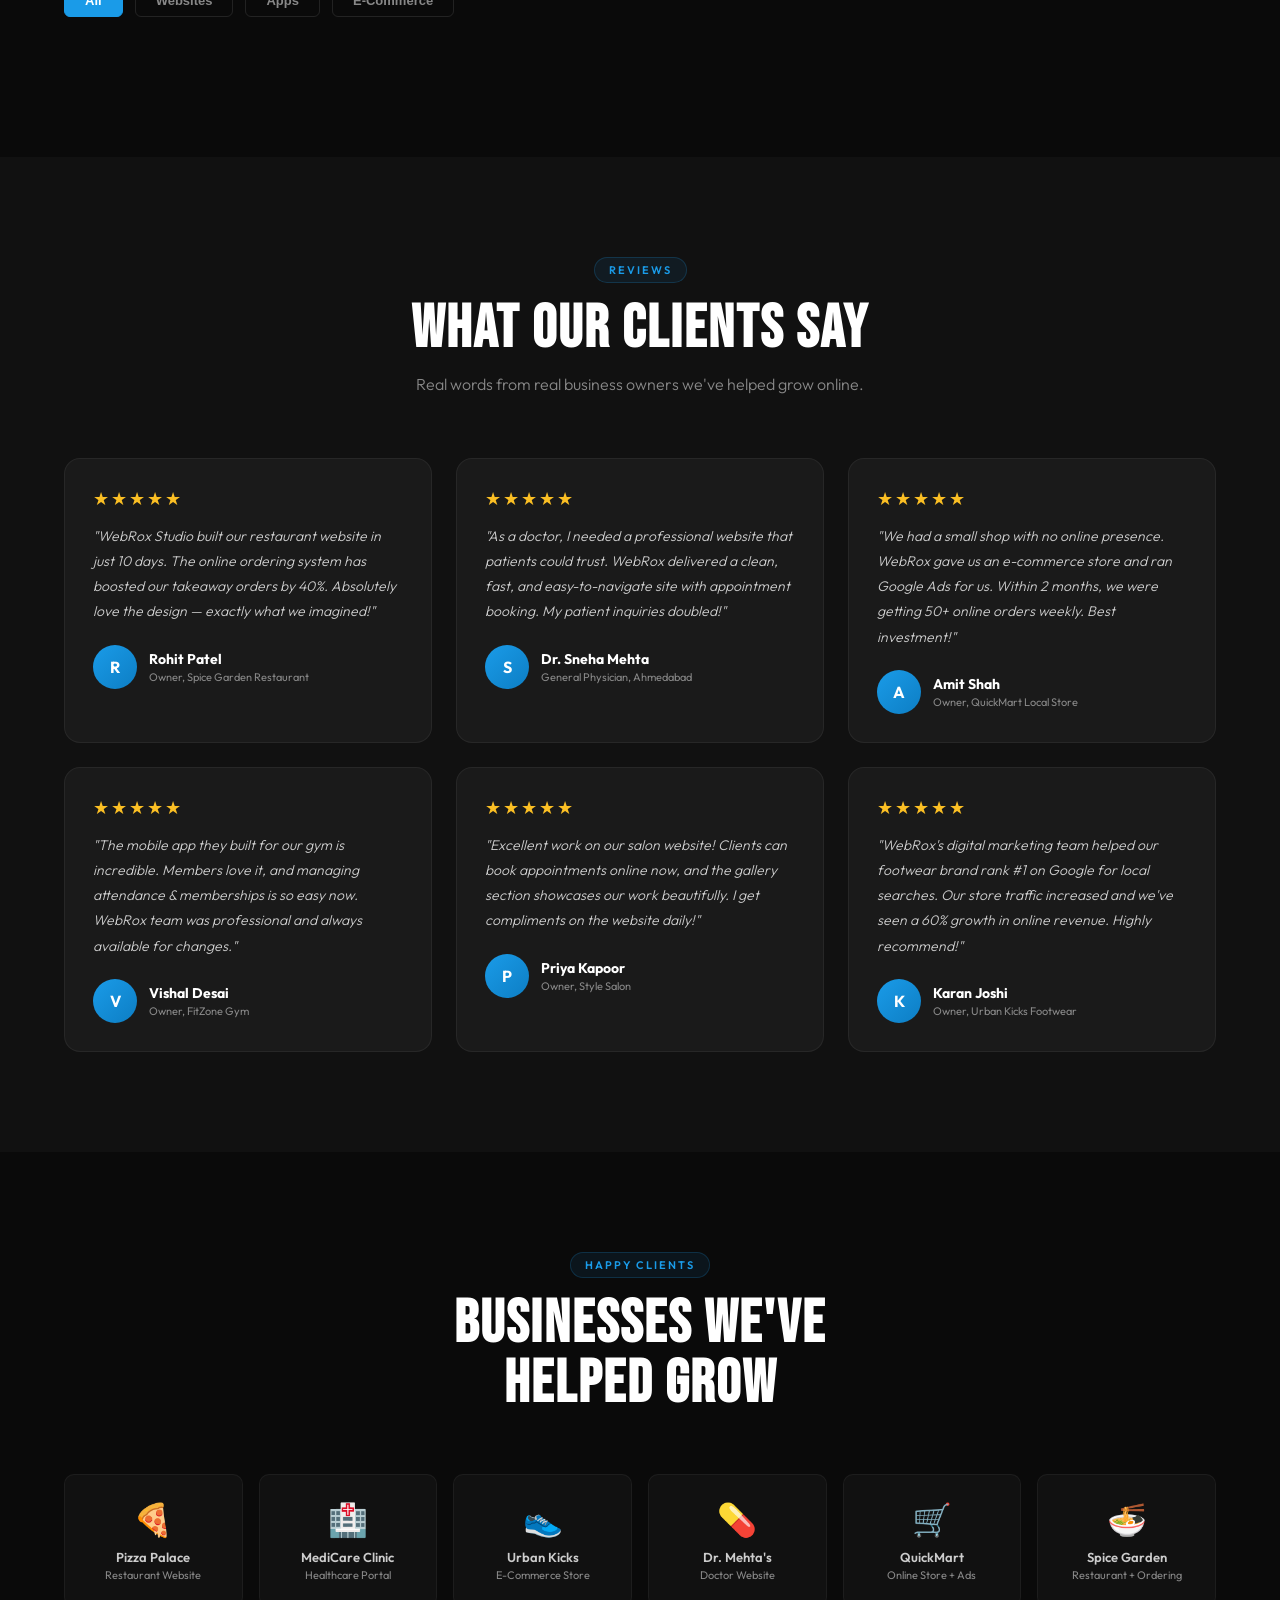
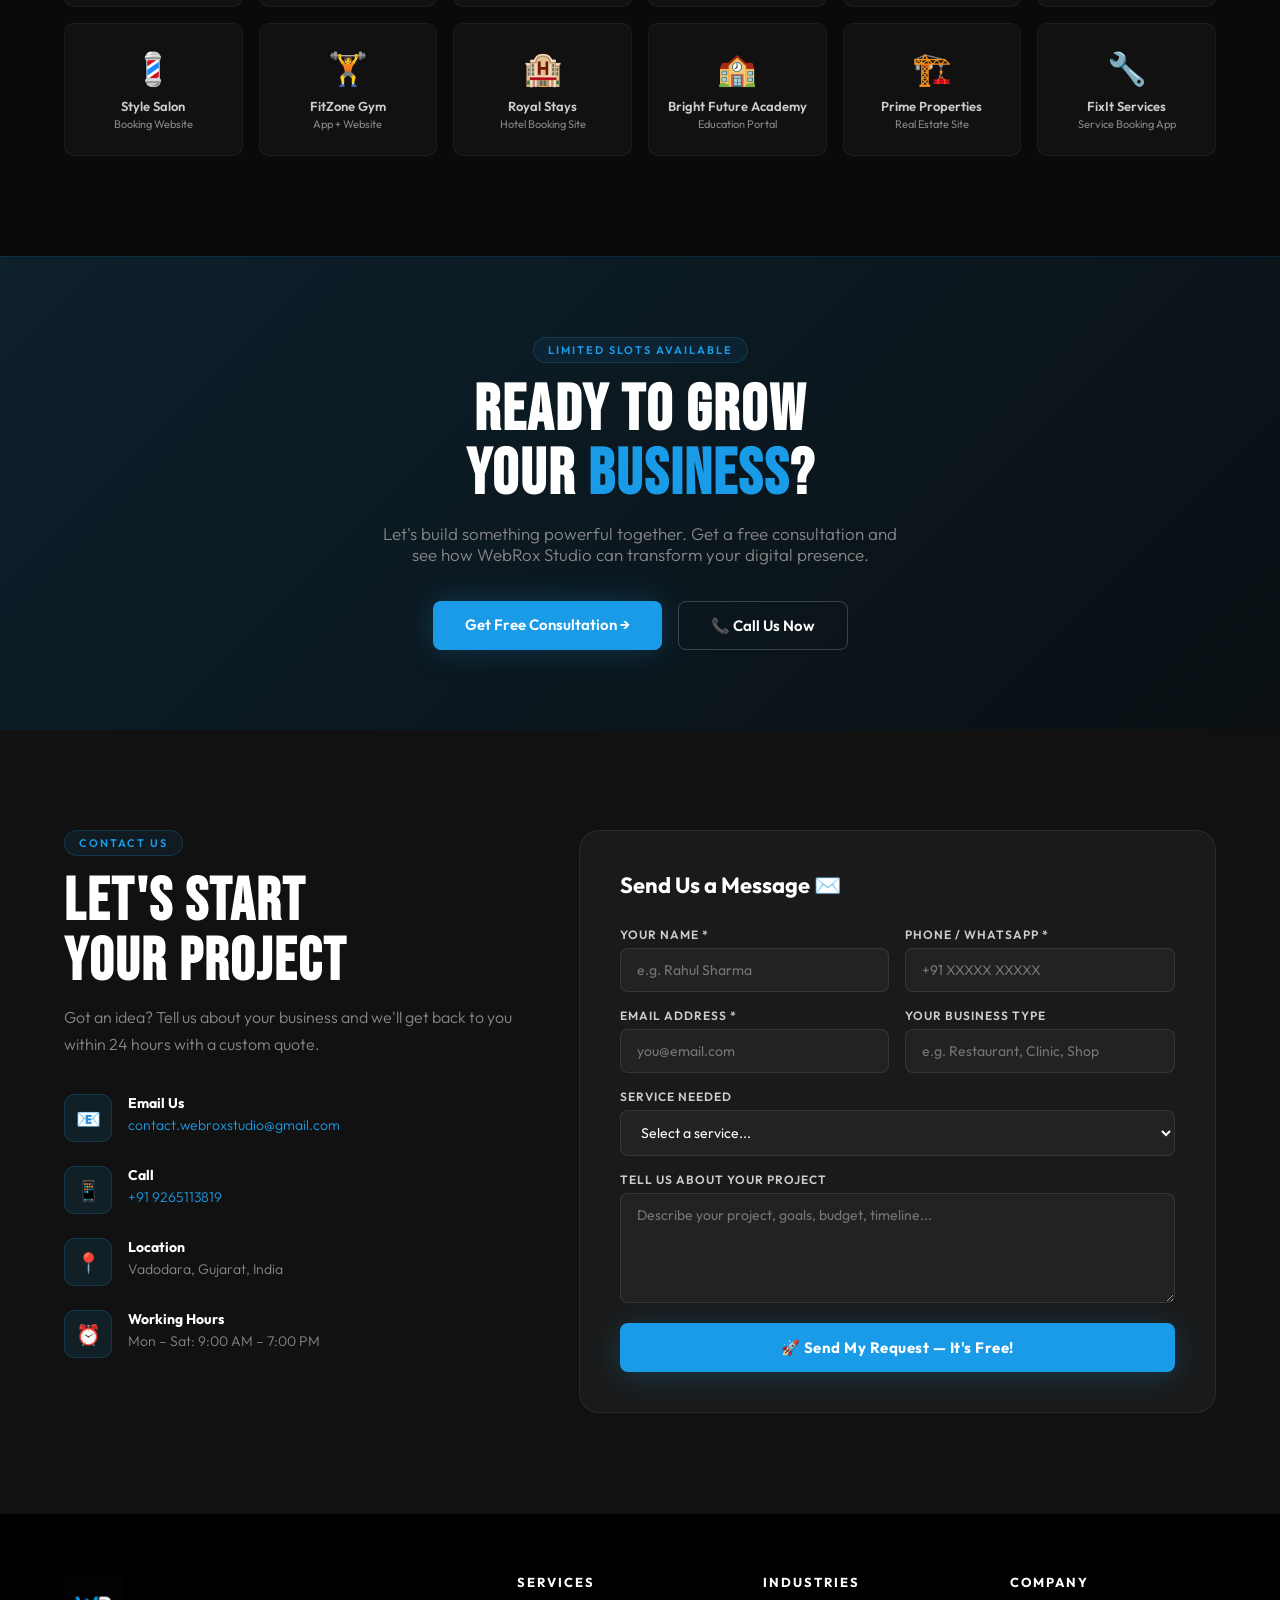
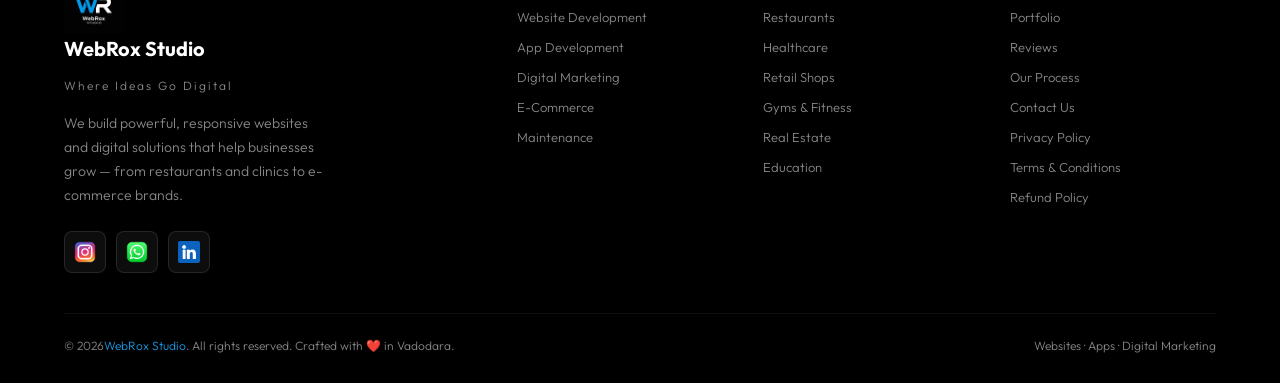
==== commit 1d1b3926: "Improve mobile responsiveness and navigation" ====
--- a/index.html
+++ b/index.html
@@ -19,8 +19,6 @@
   <link rel="stylesheet" href="style.css" type="text/css">
 </head>
 
-</head>
-
 <body>
 
   <!-- HEADER -->
@@ -44,7 +42,7 @@
         <a href="#contact" class="nav-cta">Get a Quote</a>
       </nav>
 
-      <div class="hamburger" id="hamburger">
+      <div class="hamburger" id="hamburger" role="button" aria-label="Open menu" aria-controls="mobileMenu" aria-expanded="false" tabindex="0">
         <span></span><span></span><span></span>
       </div>
 
@@ -52,8 +50,8 @@
   </header>
 
   <!-- MOBILE MENU -->
-  <div class="mobile-menu" id="mobileMenu">
-    <button class="mobile-close" id="mobileClose">✕</button>
+  <div class="mobile-menu" id="mobileMenu" aria-hidden="true">
+    <button class="mobile-close" id="mobileClose" type="button" aria-label="Close menu">&times;</button>
     <a href="#services" onclick="closeMobile()">Services</a>
     <a href="#industries" onclick="closeMobile()">Industries</a>
     <a href="#portfolio" onclick="closeMobile()">Portfolio</a>
--- a/style.css
+++ b/style.css
@@ -692,695 +692,845 @@
   .reveal { opacity: 0; transform: translateY(30px); transition: opacity .7s, transform .7s; }
   .reveal.visible { opacity: 1; transform: none; }
 
-  :root {
-    --blue: #1a9be8;
-    --blue-dark: #0d7ec4;
-    --blue-light: #4db8ff;
-    --black: #000000;
-    --dark: #0a0a0a;
-    --dark2: #111111;
-    --dark3: #1a1a1a;
-    --white: #ffffff;
-    --gray: #888888;
-    --gray-light: #cccccc;
-  }
-
-  * { margin: 0; padding: 0; box-sizing: border-box; }
-
-  html { scroll-behavior: smooth; }
-
-  body {
-    font-family: 'Outfit', sans-serif;
-    background: var(--dark);
-    color: var(--white);
-    overflow-x: hidden;
-  }
-
-  /* ── SCROLLBAR ── */
-  ::-webkit-scrollbar { width: 4px; }
-  ::-webkit-scrollbar-track { background: var(--dark); }
-  ::-webkit-scrollbar-thumb { background: var(--blue); border-radius: 2px; }
-
-  /* ── HEADER / NAV ── */
-header {
-  position: fixed;
-  top: 0;
-  left: 0;
-  right: 0;
-  z-index: 1000;
-
-  height: 70px;
-  background: rgba(0,0,0,0.85);
-  backdrop-filter: blur(20px);
-  border-bottom: 1px solid rgba(26,155,232,0.15);
-}
-
-/* SAME STRUCTURE AS HERO */
-header .header-inner {
-  max-width: 1300px;
-  margin: 0 auto;
-  height: 100%;
-  display: flex;
+/* Forced final responsive overrides */
+img {
+  max-width: 100%;
+  height: auto;
+}
+
+html,
+body {
+  width: 100%;
+  overflow-x: hidden;
+}
+
+*,
+*::before,
+*::after {
+  min-width: 0;
+}
+
+body.menu-open {
+  overflow: hidden;
+}
+
+a,
+p,
+h1,
+h2,
+h3,
+h4,
+h5,
+h6,
+span {
+  overflow-wrap: anywhere;
+}
+
+.header-inner {
+  padding: 0 24px !important;
+}
+
+.mobile-menu {
+  z-index: 2000 !important;
+  padding: 96px 24px 40px !important;
+  overflow-y: auto !important;
+}
+
+.mobile-menu a {
+  width: min(100%, 320px) !important;
+  text-align: center !important;
+  padding: 14px 18px !important;
+  border: 1px solid rgba(255,255,255,0.1) !important;
+  border-radius: 14px !important;
+  background: rgba(255,255,255,0.03) !important;
+}
+
+.mobile-close {
+  top: 18px !important;
+  right: 18px !important;
+  width: 48px !important;
+  height: 48px !important;
+  display: inline-flex !important;
+  align-items: center !important;
+  justify-content: center !important;
+  border-radius: 999px !important;
+  border: 1px solid rgba(255,255,255,0.15) !important;
+  background: rgba(255,255,255,0.08) !important;
+  font-size: 34px !important;
+  line-height: 1 !important;
+  z-index: 2001 !important;
+}
+
+.hamburger {
+  padding: 8px !important;
+  border-radius: 10px !important;
+}
+
+.hamburger:focus-visible,
+.mobile-close:focus-visible,
+.mobile-menu a:focus-visible {
+  outline: 2px solid var(--blue);
+  outline-offset: 3px;
+}
+
+@media (max-width: 1100px) {
+  .hero-inner,
+  .why-grid,
+  .contact-grid {
+    gap: 36px;
+  }
+
+  .footer-grid {
+    grid-template-columns: 1.4fr 1fr 1fr;
+  }
+}
+
+@media (max-width: 900px) {
+  header {
+    height: 76px;
+  }
+
+  #hero {
+    min-height: auto;
+    padding: 124px 5% 72px;
+  }
+
+  .hero-content,
+  .section-header.center,
+  .section-sub,
+  #cta,
+  .contact-detail,
+  .footer-brand,
+  .footer-col {
+    text-align: center;
+  }
+
+  .hero-sub,
+  .section-sub,
+  #cta p,
+  .footer-brand p {
+    max-width: 100%;
+    margin-left: auto;
+    margin-right: auto;
+  }
+
+  .hero-btns,
+  .cta-btns,
+  .portfolio-filter,
+  .footer-social {
+    justify-content: center;
+  }
+
+  .marquee {
+    gap: 28px;
+  }
+
+  .marquee-item {
+    font-size: 12px;
+    letter-spacing: 0.5px;
+  }
+
+  .hero-stats {
+    justify-content: center;
+    flex-wrap: wrap;
+    gap: 20px;
+  }
+
+  .process-steps,
+  .services-grid,
+  .industries-grid,
+  .portfolio-grid,
+  .reviews-grid,
+  .clients-grid,
+  .footer-grid {
+    gap: 20px;
+  }
+
+  .footer-grid {
+    grid-template-columns: 1fr 1fr;
+  }
+
+  .contact-detail {
+    justify-content: center;
+  }
+
+  .contact-form,
+  .why-visual,
+  #cta {
+    padding: 28px;
+  }
+}
+
+@media (max-width: 768px) {
+  section {
+    padding: 84px 5%;
+  }
+
+  .header-inner {
+    padding: 0 16px !important;
+  }
+
+  .logo {
+    gap: 10px;
+  }
+
+  .logo-img {
+    width: 48px;
+  }
+
+  .logo-text h2 {
+    font-size: 18px;
+  }
+
+  .logo-text p {
+    font-size: 9px;
+    letter-spacing: 1.2px;
+  }
+
+  .hero-title {
+    font-size: clamp(42px, 14vw, 72px);
+  }
+
+  .hero-sub,
+  #cta p,
+  .section-sub,
+  .review-text {
+    font-size: 15px;
+    line-height: 1.65;
+  }
+
+  .hero-btns,
+  .cta-btns {
+    flex-direction: column;
+    align-items: stretch;
+  }
+
+  .btn-primary,
+  .btn-outline,
+  .cta-btns a {
+    width: 100%;
+    text-align: center;
+  }
+
+  .services-grid,
+  .industries-grid,
+  .process-steps,
+  .portfolio-grid,
+  .reviews-grid,
+  .clients-grid,
+  .counters-grid,
+  .form-grid,
+  .footer-grid {
+    grid-template-columns: 1fr !important;
+  }
+
+  .portfolio-filter {
+    flex-wrap: wrap;
+    gap: 10px;
+  }
+
+  .filter-btn {
+    width: 100%;
+  }
+
+  .service-card,
+  .industry-card,
+  .process-step,
+  .review-card,
+  .client-card,
+  .contact-form {
+    padding: 24px;
+  }
+
+  .portfolio-info,
+  .why-visual {
+    padding: 24px;
+  }
+
+  .portfolio-meta,
+  .review-author,
+  .footer-bottom {
+    flex-direction: column;
+    gap: 12px;
+    align-items: flex-start;
+  }
+
+  .portfolio-tech {
+    flex-wrap: wrap;
+  }
+
+  .footer-bottom {
+    text-align: center;
+  }
+}
+
+@media (max-width: 480px) {
+  .mobile-menu {
+    padding: 88px 16px 24px;
+    gap: 18px;
+  }
+
+  .mobile-menu a {
+    font-size: 24px;
+    letter-spacing: 1px;
+  }
+
+  .hero-title,
+  .section-title,
+  #cta .section-title {
+    letter-spacing: 1px;
+  }
+
+  .hero-stats {
+    flex-direction: column;
+    align-items: center;
+  }
+
+  .hero-badge,
+  .section-tag {
+    letter-spacing: 1px;
+  }
+
+  .contact-detail {
+    flex-direction: column;
+    gap: 10px;
+  }
+
+  .contact-icon {
+    margin: 0 auto;
+  }
+
+  #back-top {
+    right: 16px;
+    bottom: 16px;
+  }
+}
+
+/* Final responsive overrides */
+img {
+  max-width: 100%;
+  height: auto;
+}
+
+body.menu-open {
+  overflow: hidden;
+}
+
+.header-inner {
+  padding: 0 24px !important;
+}
+
+.mobile-menu {
+  z-index: 2000;
+  padding: 96px 24px 40px;
+  overflow-y: auto;
+}
+
+.mobile-menu a {
+  width: min(100%, 320px);
+  text-align: center;
+  padding: 14px 18px;
+  border: 1px solid rgba(255,255,255,0.1);
+  border-radius: 14px;
+  background: rgba(255,255,255,0.03);
+}
+
+.mobile-close {
+  top: 18px;
+  right: 18px;
+  width: 48px;
+  height: 48px;
+  display: inline-flex;
   align-items: center;
-  justify-content: space-between;
-
-  padding: 0;   /* ⚠ REMOVE 5% */
-}
-  header.scrolled { background: rgba(0,0,0,0.97); }
+  justify-content: center;
+  border-radius: 999px;
+  border: 1px solid rgba(255,255,255,0.15);
+  background: rgba(255,255,255,0.08);
+  font-size: 34px;
+  line-height: 1;
+  z-index: 2001;
+}
+
+.hamburger {
+  padding: 8px;
+  border-radius: 10px;
+}
+
+.hamburger:focus-visible,
+.mobile-close:focus-visible,
+.mobile-menu a:focus-visible {
+  outline: 2px solid var(--blue);
+  outline-offset: 3px;
+}
+
+@media (max-width: 1100px) {
+  .hero-inner,
+  .why-grid,
+  .contact-grid {
+    gap: 36px;
+  }
+
+  .footer-grid {
+    grid-template-columns: 1.4fr 1fr 1fr;
+  }
+}
+
+@media (max-width: 900px) {
+  header {
+    height: 76px;
+  }
+
+  #hero {
+    min-height: auto;
+    padding: 124px 5% 72px;
+  }
+
+  .hero-content,
+  .section-header.center,
+  .section-sub,
+  #cta,
+  .contact-detail,
+  .footer-brand,
+  .footer-col {
+    text-align: center;
+  }
+
+  .hero-sub,
+  .section-sub,
+  #cta p,
+  .footer-brand p {
+    max-width: 100%;
+    margin-left: auto;
+    margin-right: auto;
+  }
+
+  .hero-btns,
+  .cta-btns,
+  .portfolio-filter,
+  .footer-social {
+    justify-content: center;
+  }
+
+  .hero-stats {
+    justify-content: center;
+    flex-wrap: wrap;
+    gap: 20px;
+  }
+
+  .process-steps,
+  .services-grid,
+  .industries-grid,
+  .portfolio-grid,
+  .reviews-grid,
+  .clients-grid,
+  .footer-grid {
+    gap: 20px;
+  }
+
+  .footer-grid {
+    grid-template-columns: 1fr 1fr;
+  }
+
+  .contact-detail {
+    justify-content: center;
+  }
+
+  .contact-form,
+  .why-visual,
+  #cta {
+    padding: 28px;
+  }
+}
+
+@media (max-width: 768px) {
+  section {
+    padding: 84px 5%;
+  }
+
+  .header-inner {
+    padding: 0 16px !important;
+  }
 
   .logo {
-    display: flex; align-items: center; gap: 12px; text-decoration: none;
-  }
-  .logo,
-.logo:visited {
-  color: var(--white);
-}
-.logo-text h2 {
-  color: var(--white) !important;
-}
-  /* .logo-mark {
-    width: 44px; height: 44px;
-    background: var(--dark3);
-    border: 1.5px solid rgba(26,155,232,0.3);
-    border-radius: 8px;
-    display: flex; align-items: center; justify-content: center;
-    position: relative;
-    overflow: hidden;
-  }
-  .logo-mark::before {
-    content: '';
-    position: absolute; inset: 0;
-    background: linear-gradient(135deg, rgba(26,155,232,0.15), transparent);
-  }
-  .logo-mark svg { width: 28px; height: 28px; position: relative; z-index: 1; }
-  .logo-text { display: flex; flex-direction: column; line-height: 1; }
-  .logo-text span:first-child { font-family: 'Bebas Neue', sans-serif; font-size: 22px; letter-spacing: 1px; color: var(--white); }
-  .logo-text span:last-child { font-size: 9px; letter-spacing: 4px; color: var(--blue); text-transform: uppercase; margin-top: 2px; } */
-  /* .logo-wrap {
-  display: flex;
+    gap: 10px;
+  }
+
+  .logo-img {
+    width: 48px;
+  }
+
+  .logo-text h2 {
+    font-size: 18px;
+  }
+
+  .logo-text p {
+    font-size: 9px;
+    letter-spacing: 1.2px;
+  }
+
+  .hero-title {
+    font-size: clamp(42px, 14vw, 72px);
+  }
+
+  .hero-sub,
+  #cta p,
+  .section-sub,
+  .review-text {
+    font-size: 15px;
+    line-height: 1.65;
+  }
+
+  .hero-btns,
+  .cta-btns {
+    flex-direction: column;
+    align-items: stretch;
+  }
+
+  .btn-primary,
+  .btn-outline,
+  .cta-btns a {
+    width: 100%;
+    text-align: center;
+  }
+
+  .services-grid,
+  .industries-grid,
+  .process-steps,
+  .portfolio-grid,
+  .reviews-grid,
+  .clients-grid,
+  .counters-grid,
+  .form-grid,
+  .footer-grid {
+    grid-template-columns: 1fr !important;
+  }
+
+  .portfolio-filter {
+    flex-wrap: wrap;
+    gap: 10px;
+  }
+
+  .filter-btn {
+    width: 100%;
+  }
+
+  .service-card,
+  .industry-card,
+  .process-step,
+  .review-card,
+  .client-card,
+  .contact-form {
+    padding: 24px;
+  }
+
+  .portfolio-info,
+  .why-visual {
+    padding: 24px;
+  }
+
+  .footer-bottom {
+    text-align: center;
+  }
+}
+
+@media (max-width: 480px) {
+  .mobile-menu {
+    padding: 88px 16px 24px;
+    gap: 18px;
+  }
+
+  .mobile-menu a {
+    font-size: 24px;
+    letter-spacing: 1px;
+  }
+
+  .hero-title,
+  .section-title,
+  #cta .section-title {
+    letter-spacing: 1px;
+  }
+
+  .hero-stats {
+    flex-direction: column;
+    align-items: center;
+  }
+
+  .contact-detail {
+    flex-direction: column;
+    gap: 10px;
+  }
+
+  .contact-icon {
+    margin: 0 auto;
+  }
+
+  #back-top {
+    right: 16px;
+    bottom: 16px;
+  }
+}
+
+/* Responsive fixes */
+img {
+  max-width: 100%;
+  height: auto;
+}
+
+body.menu-open {
+  overflow: hidden;
+}
+
+.header-inner {
+  padding: 0 24px !important;
+}
+
+.mobile-menu {
+  z-index: 2000;
+  padding: 96px 24px 40px;
+  overflow-y: auto;
+}
+
+.mobile-menu a {
+  width: min(100%, 320px);
+  text-align: center;
+  padding: 14px 18px;
+  border: 1px solid rgba(255,255,255,0.1);
+  border-radius: 14px;
+  background: rgba(255,255,255,0.03);
+}
+
+.mobile-close {
+  top: 18px;
+  right: 18px;
+  width: 48px;
+  height: 48px;
+  display: inline-flex;
   align-items: center;
-  gap: 12px;
-} */
-
-.logo {
-  display: flex;
-  align-items: center;
-  gap: 14px;
-  text-decoration: none;
-}
-
-.logo-img {
-  width: 60px;
-}
-
-.logo-text {
-  display: flex;
-  flex-direction: column;
-  line-height: 1.1;
-}
-
-.logo-text h2 {
-  font-size: 22px;
-  margin: 0;
-  color: var(--white) !important;
-}
-
-.logo-text p {
-  font-size: 11px;
-  margin: 0;
-  letter-spacing: 2px;
-  color: var(--gray-light);
-}
-
-  nav { display: flex; align-items: center; gap: 32px; }
-  nav a {
-    color: var(--gray-light); text-decoration: none; font-size: 14px; font-weight: 500;
-    letter-spacing: 0.5px; transition: color .2s; position: relative;
-  }
-  nav a::after {
-    content: ''; position: absolute; bottom: -4px; left: 0; width: 0; height: 1.5px;
-    background: var(--blue); transition: width .3s;
-  }
-  nav a:hover { color: var(--white); }
-  nav a:hover::after { width: 100%; }
-
-  .nav-cta {
-    background: var(--blue); color: var(--white) !important;
-    padding: 9px 22px; border-radius: 6px; font-weight: 600 !important;
-    transition: background .2s, transform .2s !important;
-  }
-  .nav-cta:hover { background: var(--blue-dark) !important; transform: translateY(-1px); }
-  .nav-cta::after { display: none !important; }
-
-  .hamburger { display: none; flex-direction: column; gap: 5px; cursor: pointer; }
-  .hamburger span { width: 24px; height: 2px; background: var(--white); border-radius: 2px; transition: .3s; }
-
-  /* ── HERO ── */
+  justify-content: center;
+  border-radius: 999px;
+  border: 1px solid rgba(255,255,255,0.15);
+  background: rgba(255,255,255,0.08);
+  font-size: 34px;
+  line-height: 1;
+  z-index: 2001;
+}
+
+.hamburger {
+  padding: 8px;
+  border-radius: 10px;
+}
+
+.hamburger:focus-visible,
+.mobile-close:focus-visible,
+.mobile-menu a:focus-visible {
+  outline: 2px solid var(--blue);
+  outline-offset: 3px;
+}
+
+@media (max-width: 1100px) {
+  .hero-inner,
+  .why-grid,
+  .contact-grid {
+    gap: 36px;
+  }
+
+  .footer-grid {
+    grid-template-columns: 1.4fr 1fr 1fr;
+  }
+}
+
+@media (max-width: 900px) {
+  header {
+    height: 76px;
+  }
+
   #hero {
-    min-height: 100vh;
-    display: flex; align-items: center;
-    padding: 100px 5% 60px;
-    position: relative; overflow: hidden;
-  }
-  .hero-bg {
-    position: absolute; inset: 0; z-index: 0;
-    background: radial-gradient(ellipse 70% 60% at 70% 50%, rgba(26,155,232,0.08) 0%, transparent 70%),
-                radial-gradient(ellipse 40% 40% at 20% 80%, rgba(26,155,232,0.04) 0%, transparent 60%);
-  }
-  .hero-grid {
-    position: absolute; inset: 0; z-index: 0; opacity: 0.03;
-    background-image: linear-gradient(var(--blue) 1px, transparent 1px),
-                      linear-gradient(90deg, var(--blue) 1px, transparent 1px);
-    background-size: 60px 60px;
-  }
-  .hero-inner {
-    position: relative; z-index: 1;
-    display: grid; grid-template-columns: 1fr 1fr; gap: 60px;
-    align-items: center; width: 100%; max-width: 1300px; margin: 0 auto;
-  }
-  .hero-badge {
-    display: inline-flex; align-items: center; gap: 8px;
-    background: rgba(26,155,232,0.1); border: 1px solid rgba(26,155,232,0.3);
-    padding: 6px 14px; border-radius: 30px; font-size: 12px; font-weight: 500;
-    color: var(--blue); letter-spacing: 1px; text-transform: uppercase;
-    margin-bottom: 24px;
-    animation: fadeUp .6s ease both;
-  }
-  .hero-badge::before { content: '●'; font-size: 8px; animation: pulse 2s infinite; }
-  @keyframes pulse { 0%,100%{opacity:1} 50%{opacity:.3} }
+    min-height: auto;
+    padding: 124px 5% 72px;
+  }
+
+  .hero-content,
+  .section-header.center,
+  .section-sub,
+  #cta,
+  .contact-detail,
+  .footer-brand,
+  .footer-col {
+    text-align: center;
+  }
+
+  .hero-sub,
+  .section-sub,
+  #cta p,
+  .footer-brand p {
+    max-width: 100%;
+    margin-left: auto;
+    margin-right: auto;
+  }
+
+  .hero-btns,
+  .cta-btns,
+  .portfolio-filter,
+  .footer-social {
+    justify-content: center;
+  }
+
+  .hero-stats {
+    justify-content: center;
+    flex-wrap: wrap;
+    gap: 20px;
+  }
+
+  .process-steps,
+  .services-grid,
+  .industries-grid,
+  .portfolio-grid,
+  .reviews-grid,
+  .clients-grid,
+  .footer-grid {
+    gap: 20px;
+  }
+
+  .footer-grid {
+    grid-template-columns: 1fr 1fr;
+  }
+
+  .contact-detail {
+    justify-content: center;
+  }
+
+  .contact-form,
+  .why-visual,
+  #cta {
+    padding: 28px;
+  }
+}
+
+@media (max-width: 768px) {
+  section {
+    padding: 84px 5%;
+  }
+
+  .header-inner {
+    padding: 0 16px !important;
+  }
+
+  .logo {
+    gap: 10px;
+  }
+
+  .logo-img {
+    width: 48px;
+  }
+
+  .logo-text h2 {
+    font-size: 18px;
+  }
+
+  .logo-text p {
+    font-size: 9px;
+    letter-spacing: 1.2px;
+  }
 
   .hero-title {
-    font-family: 'Bebas Neue', sans-serif;
-    font-size: clamp(52px, 7vw, 90px);
-    line-height: 0.95;
-    letter-spacing: 2px;
-    animation: fadeUp .7s .1s ease both;
-  }
-  .hero-title .highlight { color: var(--blue); }
-
-  .hero-sub {
-    margin-top: 20px; font-size: 17px; line-height: 1.7; color: var(--gray-light);
-    max-width: 480px; font-weight: 300;
-    animation: fadeUp .7s .2s ease both;
-  }
-
-  .hero-btns {
-    display: flex; gap: 16px; margin-top: 36px; flex-wrap: wrap;
-    animation: fadeUp .7s .3s ease both;
-  }
-  .btn-primary {
-    background: var(--blue); color: var(--white);
-    padding: 14px 32px; border-radius: 8px; font-size: 15px; font-weight: 600;
-    text-decoration: none; border: none; cursor: pointer;
-    transition: background .2s, transform .2s, box-shadow .2s;
-    box-shadow: 0 0 30px rgba(26,155,232,0.25);
-  }
-  .btn-primary:hover { background: var(--blue-dark); transform: translateY(-2px); box-shadow: 0 4px 40px rgba(26,155,232,0.4); }
-
-  .btn-outline {
-    background: transparent; color: var(--white);
-    padding: 14px 32px; border-radius: 8px; font-size: 15px; font-weight: 600;
-    text-decoration: none; border: 1.5px solid rgba(255,255,255,0.2); cursor: pointer;
-    transition: border-color .2s, color .2s, transform .2s;
-  }
-  .btn-outline:hover { border-color: var(--blue); color: var(--blue); transform: translateY(-2px); }
+    font-size: clamp(42px, 14vw, 72px);
+  }
+
+  .hero-sub,
+  #cta p,
+  .section-sub,
+  .review-text {
+    font-size: 15px;
+    line-height: 1.65;
+  }
+
+  .hero-btns,
+  .cta-btns {
+    flex-direction: column;
+    align-items: stretch;
+  }
+
+  .btn-primary,
+  .btn-outline,
+  .cta-btns a {
+    width: 100%;
+    text-align: center;
+  }
+
+  .services-grid,
+  .industries-grid,
+  .process-steps,
+  .portfolio-grid,
+  .reviews-grid,
+  .clients-grid,
+  .counters-grid,
+  .form-grid,
+  .footer-grid {
+    grid-template-columns: 1fr !important;
+  }
+
+  .portfolio-filter {
+    flex-wrap: wrap;
+    gap: 10px;
+  }
+
+  .filter-btn {
+    width: 100%;
+  }
+
+  .service-card,
+  .industry-card,
+  .process-step,
+  .review-card,
+  .client-card,
+  .contact-form {
+    padding: 24px;
+  }
+
+  .portfolio-info,
+  .why-visual {
+    padding: 24px;
+  }
+
+  .footer-bottom {
+    text-align: center;
+  }
+}
+
+@media (max-width: 480px) {
+  .mobile-menu {
+    padding: 88px 16px 24px;
+    gap: 18px;
+  }
+
+  .mobile-menu a {
+    font-size: 24px;
+    letter-spacing: 1px;
+  }
+
+  .hero-title,
+  .section-title,
+  #cta .section-title {
+    letter-spacing: 1px;
+  }
 
   .hero-stats {
-    display: flex; gap: 32px; margin-top: 48px;
-    animation: fadeUp .7s .4s ease both;
-  }
-  .stat { display: flex; flex-direction: column; }
-  .stat-num { font-family: 'Bebas Neue', sans-serif; font-size: 36px; color: var(--blue); line-height: 1; }
-  .stat-label { font-size: 12px; color: var(--gray); letter-spacing: 1px; text-transform: uppercase; margin-top: 4px; }
-
-  .hero-visual {
-    position: relative; display: flex; align-items: center; justify-content: center;
-    animation: fadeUp .8s .2s ease both;
-  }
-  .hero-device {
-    width: 100%; max-width: 480px;
-    background: var(--dark3);
-    border: 1px solid rgba(255,255,255,0.08);
-    border-radius: 16px; overflow: hidden;
-    box-shadow: 0 30px 80px rgba(0,0,0,0.8), 0 0 60px rgba(26,155,232,0.1);
-  }
-  .device-bar {
-    background: var(--dark2); padding: 12px 16px;
-    display: flex; align-items: center; gap: 10px;
-    border-bottom: 1px solid rgba(255,255,255,0.06);
-  }
-  .device-dots { display: flex; gap: 6px; }
-  .device-dots span { width: 10px; height: 10px; border-radius: 50%; }
-  .device-dots span:nth-child(1) { background: #ff5f57; }
-  .device-dots span:nth-child(2) { background: #febc2e; }
-  .device-dots span:nth-child(3) { background: #28c840; }
-  .device-url {
-    flex: 1; background: rgba(255,255,255,0.06); border-radius: 5px;
-    padding: 5px 12px; font-size: 11px; color: var(--gray);
-    font-family: monospace;
-  }
-  .device-content { padding: 24px; }
-  .device-hero-mock { height: 12px; background: var(--blue); border-radius: 3px; margin-bottom: 10px; width: 70%; }
-  .device-line { height: 8px; background: rgba(255,255,255,0.06); border-radius: 3px; margin-bottom: 8px; }
-  .device-line.w80 { width: 80%; }
-  .device-line.w60 { width: 60%; }
-  .device-line.w90 { width: 90%; }
-  .device-cards { display: grid; grid-template-columns: 1fr 1fr; gap: 10px; margin-top: 16px; }
-  .device-card {
-    background: rgba(26,155,232,0.07); border: 1px solid rgba(26,155,232,0.15);
-    border-radius: 8px; padding: 12px;
-  }
-  .device-card-icon { width: 24px; height: 24px; background: var(--blue); border-radius: 5px; margin-bottom: 8px; }
-  .device-card-line { height: 7px; background: rgba(255,255,255,0.08); border-radius: 2px; margin-bottom: 5px; }
-  .device-card-line.w50 { width: 50%; }
-  .floating-badge {
-    position: absolute; bottom: -20px; left: -20px;
-    background: linear-gradient(135deg, var(--blue), var(--blue-dark));
-    padding: 14px 20px; border-radius: 12px;
-    box-shadow: 0 10px 40px rgba(26,155,232,0.4);
-    animation: float 3s ease-in-out infinite;
-  }
-  @keyframes float { 0%,100%{transform:translateY(0)} 50%{transform:translateY(-8px)} }
-  .floating-badge .num { font-family: 'Bebas Neue', sans-serif; font-size: 28px; line-height: 1; }
-  .floating-badge .txt { font-size: 10px; opacity: 0.85; letter-spacing: 1px; }
-  .floating-badge2 {
-    position: absolute; top: -10px; right: -10px;
-    background: var(--dark3); border: 1px solid rgba(26,155,232,0.3);
-    padding: 10px 16px; border-radius: 10px;
-    animation: float 3.5s 1s ease-in-out infinite;
-  }
-  .floating-badge2 .check { color: var(--blue); font-size: 18px; }
-  .floating-badge2 .txt2 { font-size: 11px; color: var(--gray-light); margin-top: 2px; }
-
-  @keyframes fadeUp { from{opacity:0;transform:translateY(30px)} to{opacity:1;transform:translateY(0)} }
-
-  /* ── CLIENTS / MARQUEE ── */
-  .clients-bar {
-    background: var(--dark2);
-    border-top: 1px solid rgba(255,255,255,0.05);
-    border-bottom: 1px solid rgba(255,255,255,0.05);
-    padding: 20px 0; overflow: hidden;
-  }
-  .clients-label {
-    text-align: center; font-size: 11px; letter-spacing: 3px; color: var(--gray);
-    text-transform: uppercase; margin-bottom: 16px;
-  }
-  .marquee-wrap { overflow: hidden; }
-  .marquee {
-    display: flex; gap: 60px; width: max-content;
-    animation: marquee 20s linear infinite;
-  }
-  .marquee-item {
-    display: flex; align-items: center; gap: 10px;
-    white-space: nowrap; font-size: 14px; font-weight: 600;
-    color: rgba(255,255,255,0.3); letter-spacing: 1px; text-transform: uppercase;
-    transition: color .3s;
-  }
-  .marquee-item:hover { color: var(--blue); }
-  .marquee-item .icon { width: 30px; height: 30px; background: rgba(26,155,232,0.1); border-radius: 6px; display: flex; align-items: center; justify-content: center; font-size: 16px; }
-  @keyframes marquee { from{transform:translateX(0)} to{transform:translateX(-50%)} }
-
-  /* ── SECTIONS GENERIC ── */
-  section { padding: 100px 5%; }
-  .container { max-width: 1300px; margin: 0 auto; }
-  .section-tag {
-    display: inline-flex; align-items: center; gap: 8px;
-    background: rgba(26,155,232,0.08); border: 1px solid rgba(26,155,232,0.2);
-    padding: 5px 14px; border-radius: 30px;
-    font-size: 11px; font-weight: 600; color: var(--blue);
-    letter-spacing: 2px; text-transform: uppercase; margin-bottom: 16px;
-  }
-  .section-title {
-    font-family: 'Bebas Neue', sans-serif;
-    font-size: clamp(36px, 5vw, 60px); letter-spacing: 2px; line-height: 1;
-  }
-  .section-sub { font-size: 16px; color: var(--gray); line-height: 1.7; max-width: 560px; margin-top: 12px; font-weight: 300; }
-  .section-header { margin-bottom: 60px; }
-  .section-header.center { text-align: center; }
-  .section-header.center .section-sub { margin: 12px auto 0; }
-
-  /* ── SERVICES ── */
-  #services { background: var(--dark); }
-  .services-grid {
-    display: grid; grid-template-columns: repeat(auto-fit, minmax(300px, 1fr));
-    gap: 24px;
-  }
-  .service-card {
-    background: var(--dark2);
-    border: 1px solid rgba(255,255,255,0.06);
-    border-radius: 16px; padding: 32px;
-    position: relative; overflow: hidden;
-    transition: transform .3s, border-color .3s, box-shadow .3s;
-    cursor: default;
-  }
-  .service-card::before {
-    content: ''; position: absolute; top: 0; left: 0; right: 0; height: 2px;
-    background: linear-gradient(90deg, transparent, var(--blue), transparent);
-    opacity: 0; transition: opacity .3s;
-  }
-  .service-card:hover { transform: translateY(-6px); border-color: rgba(26,155,232,0.25); box-shadow: 0 20px 60px rgba(0,0,0,0.5); }
-  .service-card:hover::before { opacity: 1; }
-  .service-icon {
-    width: 56px; height: 56px; background: rgba(26,155,232,0.1);
-    border: 1px solid rgba(26,155,232,0.2); border-radius: 12px;
-    display: flex; align-items: center; justify-content: center;
-    font-size: 26px; margin-bottom: 20px;
-    transition: background .3s;
-  }
-  .service-card:hover .service-icon { background: rgba(26,155,232,0.2); }
-  .service-card h3 { font-size: 20px; font-weight: 700; margin-bottom: 10px; }
-  .service-card p { font-size: 14px; color: var(--gray); line-height: 1.7; font-weight: 300; }
-  .service-tags { display: flex; flex-wrap: wrap; gap: 6px; margin-top: 20px; }
-  .tag { font-size: 11px; background: rgba(26,155,232,0.08); border: 1px solid rgba(26,155,232,0.15); color: var(--blue); padding: 3px 10px; border-radius: 20px; font-weight: 500; }
-
-  /* ── INDUSTRIES WE SERVE ── */
-  #industries { background: var(--dark2); }
-  .industries-grid {
-    display: grid; grid-template-columns: repeat(auto-fit, minmax(180px, 1fr));
-    gap: 16px;
-  }
-  .industry-card {
-    background: var(--dark3);
-    border: 1px solid rgba(255,255,255,0.05);
-    border-radius: 12px; padding: 28px 20px;
-    text-align: center; transition: all .3s; cursor: default;
-  }
-  .industry-card:hover { background: rgba(26,155,232,0.06); border-color: rgba(26,155,232,0.25); transform: translateY(-4px); }
-  .industry-icon { font-size: 36px; margin-bottom: 12px; }
-  .industry-card h4 { font-size: 15px; font-weight: 600; margin-bottom: 6px; }
-  .industry-card p { font-size: 12px; color: var(--gray); font-weight: 300; }
-
-  /* ── PROCESS ── */
-  #process { background: var(--dark); }
-  .process-steps { display: grid; grid-template-columns: repeat(auto-fit, minmax(220px, 1fr)); gap: 0; position: relative; }
-  .process-steps::before {
-    content: ''; position: absolute; top: 40px; left: 10%; right: 10%; height: 1px;
-    background: linear-gradient(90deg, transparent, rgba(26,155,232,0.4), transparent);
-  }
-  .step { text-align: center; padding: 0 20px; position: relative; }
-  .step-num {
-    width: 80px; height: 80px; border-radius: 50%;
-    background: var(--dark2); border: 2px solid rgba(26,155,232,0.3);
-    display: flex; align-items: center; justify-content: center;
-    font-family: 'Bebas Neue', sans-serif; font-size: 28px; color: var(--blue);
-    margin: 0 auto 20px; position: relative; z-index: 1;
-    transition: all .3s;
-  }
-  .step:hover .step-num { background: rgba(26,155,232,0.1); border-color: var(--blue); box-shadow: 0 0 30px rgba(26,155,232,0.3); }
-  .step h4 { font-size: 17px; font-weight: 700; margin-bottom: 8px; }
-  .step p { font-size: 13px; color: var(--gray); line-height: 1.6; font-weight: 300; }
-
-  /* ── WHY US ── */
-  #why { background: var(--dark2); }
-  .why-grid { display: grid; grid-template-columns: 1fr 1fr; gap: 60px; align-items: center; }
-  .why-visual {
-    background: var(--dark3); border: 1px solid rgba(255,255,255,0.07);
-    border-radius: 20px; padding: 40px; position: relative; overflow: hidden;
-  }
-  .why-visual::before {
-    content: ''; position: absolute; top: -50px; right: -50px;
-    width: 200px; height: 200px; border-radius: 50%;
-    background: radial-gradient(circle, rgba(26,155,232,0.12), transparent 70%);
-  }
-  .metric-list { list-style: none; }
-  .metric-item {
-    display: flex; align-items: center; justify-content: space-between;
-    padding: 16px 0; border-bottom: 1px solid rgba(255,255,255,0.05);
-  }
-  .metric-item:last-child { border: none; }
-  .metric-label { font-size: 14px; color: var(--gray-light); }
-  .metric-bar-wrap { flex: 1; margin: 0 16px; height: 4px; background: rgba(255,255,255,0.06); border-radius: 2px; }
-  .metric-bar { height: 100%; background: linear-gradient(90deg, var(--blue), var(--blue-light)); border-radius: 2px; transition: width 1.5s ease; }
-  .metric-pct { font-size: 13px; font-weight: 700; color: var(--blue); min-width: 40px; text-align: right; }
-  .why-points { display: flex; flex-direction: column; gap: 20px; }
-  .why-point { display: flex; gap: 16px; align-items: flex-start; }
-  .why-check {
-    width: 36px; height: 36px; border-radius: 8px;
-    background: rgba(26,155,232,0.1); border: 1px solid rgba(26,155,232,0.2);
-    display: flex; align-items: center; justify-content: center;
-    font-size: 16px; flex-shrink: 0;
-  }
-  .why-point h4 { font-size: 16px; font-weight: 700; margin-bottom: 4px; }
-  .why-point p { font-size: 13px; color: var(--gray); font-weight: 300; line-height: 1.6; }
-
-  /* ── PORTFOLIO ── */
-  #portfolio { background: var(--dark); }
-  .portfolio-filter { display: flex; gap: 12px; flex-wrap: wrap; margin-bottom: 40px; }
-  .filter-btn {
-    padding: 8px 20px; border-radius: 6px; font-size: 13px; font-weight: 600;
-    border: 1px solid rgba(255,255,255,0.1); background: transparent;
-    color: var(--gray); cursor: pointer; transition: all .2s;
-  }
-  .filter-btn.active, .filter-btn:hover { background: var(--blue); border-color: var(--blue); color: var(--white); }
-  .portfolio-grid { display: grid; grid-template-columns: repeat(auto-fit, minmax(320px, 1fr)); gap: 24px; }
-  .portfolio-card {
-    border-radius: 14px; overflow: hidden;
-    border: 1px solid rgba(255,255,255,0.07);
-    transition: transform .3s, box-shadow .3s;
-    background: var(--dark2);
-  }
-  .portfolio-card:hover { transform: translateY(-6px); box-shadow: 0 20px 60px rgba(0,0,0,0.6); }
-  .portfolio-img {
-    height: 200px; position: relative; overflow: hidden;
-    background: linear-gradient(135deg, var(--dark3), var(--dark2));
-    display: flex; align-items: center; justify-content: center;
-  }
-  .portfolio-img .mock-label {
-    font-family: 'Bebas Neue', sans-serif; font-size: 48px;
-    color: rgba(26,155,232,0.15); letter-spacing: 3px;
-  }
-  .portfolio-img .overlay {
-    position: absolute; inset: 0;
-    background: rgba(26,155,232,0.06);
-    display: flex; align-items: center; justify-content: center;
-    opacity: 0; transition: opacity .3s;
-  }
-  .portfolio-card:hover .overlay { opacity: 1; }
-  .portfolio-badge {
-    position: absolute; top: 12px; left: 12px;
-    background: var(--blue); color: var(--white);
-    font-size: 10px; font-weight: 700; letter-spacing: 1px;
-    padding: 4px 10px; border-radius: 4px; text-transform: uppercase;
-  }
-  .portfolio-info { padding: 20px; }
-  .portfolio-info h4 { font-size: 17px; font-weight: 700; margin-bottom: 6px; }
-  .portfolio-info p { font-size: 13px; color: var(--gray); font-weight: 300; }
-  .portfolio-meta {
-    display: flex; justify-content: space-between; align-items: center;
-    margin-top: 16px; padding-top: 16px;
-    border-top: 1px solid rgba(255,255,255,0.05);
-  }
-  .portfolio-tech { display: flex; gap: 6px; }
-  .portfolio-tech span { font-size: 10px; background: rgba(255,255,255,0.05); padding: 3px 8px; border-radius: 4px; color: var(--gray); }
-  .portfolio-link { color: var(--blue); font-size: 12px; font-weight: 600; text-decoration: none; }
-  .portfolio-link:hover { text-decoration: underline; }
-
-  /* ── REVIEWS ── */
-  #reviews { background: var(--dark2); }
-  .reviews-grid { display: grid; grid-template-columns: repeat(auto-fit, minmax(300px, 1fr)); gap: 24px; }
-  .review-card {
-    background: var(--dark3); border: 1px solid rgba(255,255,255,0.06);
-    border-radius: 16px; padding: 28px;
-    transition: transform .3s, border-color .3s;
-  }
-  .review-card:hover { transform: translateY(-4px); border-color: rgba(26,155,232,0.2); }
-  .review-stars { color: #fbbf24; font-size: 18px; letter-spacing: 2px; margin-bottom: 14px; }
-  .review-text { font-size: 14px; color: var(--gray-light); line-height: 1.8; font-style: italic; font-weight: 300; margin-bottom: 20px; }
-  .review-author { display: flex; align-items: center; gap: 12px; }
-  .review-avatar {
-    width: 44px; height: 44px; border-radius: 50%;
-    background: linear-gradient(135deg, var(--blue), var(--blue-dark));
-    display: flex; align-items: center; justify-content: center;
-    font-size: 16px; font-weight: 700;
-  }
-  .review-author-info h5 { font-size: 14px; font-weight: 700; }
-  .review-author-info p { font-size: 11px; color: var(--gray); margin-top: 2px; }
-
-  /* ── HAPPY CLIENTS ── */
-  #clients { background: var(--dark); }
-  .clients-grid { display: grid; grid-template-columns: repeat(auto-fit, minmax(160px, 1fr)); gap: 16px; }
-  .client-tile {
-    background: var(--dark2); border: 1px solid rgba(255,255,255,0.05);
-    border-radius: 10px; padding: 24px 16px; text-align: center;
-    transition: all .3s; cursor: default;
-  }
-  .client-tile:hover { border-color: rgba(26,155,232,0.25); background: rgba(26,155,232,0.04); transform: scale(1.03); }
-  .client-tile .ci { font-size: 32px; margin-bottom: 10px; }
-  .client-tile h5 { font-size: 13px; font-weight: 600; color: var(--gray-light); }
-  .client-tile p { font-size: 11px; color: var(--gray); margin-top: 3px; }
-
-  /* ── COUNTER SECTION ── */
-  #counters {
-    background: linear-gradient(135deg, rgba(26,155,232,0.1), rgba(13,126,196,0.05));
-    border-top: 1px solid rgba(26,155,232,0.15);
-    border-bottom: 1px solid rgba(26,155,232,0.15);
-    padding: 70px 5%;
-  }
-  .counters-grid { display: grid; grid-template-columns: repeat(4, 1fr); gap: 24px; max-width: 1300px; margin: 0 auto; }
-  .counter-item { text-align: center; }
-  .counter-num {
-    font-family: 'Bebas Neue', sans-serif; font-size: 64px;
-    color: var(--white); line-height: 1;
-  }
-  .counter-num span { color: var(--blue); }
-  .counter-label { font-size: 14px; color: var(--gray); letter-spacing: 2px; text-transform: uppercase; margin-top: 6px; font-weight: 500; }
-
-  /* ── CONTACT ── */
-  #contact { background: var(--dark2); }
-  .contact-grid { display: grid; grid-template-columns: 1fr 1.4fr; gap: 60px; align-items: start; }
-  /* .contact-info { } */
-  .contact-info .section-title { margin-bottom: 16px; }
-  .contact-detail { display: flex; align-items: flex-start; gap: 16px; margin-bottom: 24px; }
+    flex-direction: column;
+    align-items: center;
+  }
+
+  .contact-detail {
+    flex-direction: column;
+    gap: 10px;
+  }
+
   .contact-icon {
-    width: 48px; height: 48px; background: rgba(26,155,232,0.1);
-    border: 1px solid rgba(26,155,232,0.2); border-radius: 10px;
-    display: flex; align-items: center; justify-content: center; font-size: 20px; flex-shrink: 0;
-  }
-  .contact-detail h4 { font-size: 14px; font-weight: 700; margin-bottom: 4px; }
-  .contact-detail p { font-size: 14px; color: var(--gray); font-weight: 300; }
-  .contact-detail a { color: var(--blue); text-decoration: none; }
-
-  .contact-form {
-    background: var(--dark3); border: 1px solid rgba(255,255,255,0.07);
-    border-radius: 20px; padding: 40px;
-  }
-  .form-title { font-size: 22px; font-weight: 700; margin-bottom: 28px; }
-  .form-grid { display: grid; grid-template-columns: 1fr 1fr; gap: 16px; }
-  .form-group { display: flex; flex-direction: column; gap: 6px; }
-  .form-group.full { grid-column: 1 / -1; }
-  .form-group label { font-size: 12px; font-weight: 600; color: var(--gray-light); letter-spacing: 1px; text-transform: uppercase; }
-  .form-group input, .form-group select, .form-group textarea {
-    background: rgba(255,255,255,0.04);
-    border: 1px solid rgba(255,255,255,0.09);
-    border-radius: 8px; padding: 12px 16px;
-    color: var(--white); font-size: 14px; font-family: 'Outfit', sans-serif;
-    transition: border-color .2s, background .2s;
-    outline: none;
-  }
-  .form-group input:focus, .form-group select:focus, .form-group textarea:focus {
-    border-color: rgba(26,155,232,0.5); background: rgba(26,155,232,0.04);
-  }
-  .form-group select { cursor: pointer; }
-  .form-group select option { background: var(--dark3); }
-  .form-group textarea { resize: vertical; min-height: 110px; }
-  .form-submit {
-    width: 100%; margin-top: 20px; background: var(--blue);
-    color: var(--white); border: none; padding: 15px; border-radius: 8px;
-    font-size: 15px; font-weight: 700; cursor: pointer;
-    transition: background .2s, transform .2s, box-shadow .2s;
-    letter-spacing: 0.5px; font-family: 'Outfit', sans-serif;
-    box-shadow: 0 4px 30px rgba(26,155,232,0.25);
-  }
-  .form-submit:hover { background: var(--blue-dark); transform: translateY(-2px); box-shadow: 0 8px 40px rgba(26,155,232,0.4); }
-  .form-success {
-    display: none; text-align: center; padding: 20px;
-    color: #4ade80; font-weight: 600; font-size: 15px;
-  }
-
-  /* ── CTA BANNER ── */
-  #cta {
-    padding: 80px 5%;
-    background: linear-gradient(135deg, rgba(26,155,232,0.15) 0%, rgba(13,126,196,0.05) 100%);
-    border-top: 1px solid rgba(26,155,232,0.15);
-    text-align: center;
-  }
-  #cta .section-title { font-size: clamp(36px, 5vw, 64px); }
-  #cta p { font-size: 17px; color: var(--gray); margin: 16px auto 36px; max-width: 540px; font-weight: 300; }
-  .cta-btns { display: flex; gap: 16px; justify-content: center; flex-wrap: wrap; }
-
-  /* ── FOOTER ── */
-  footer {
-    background: var(--black);
-    border-top: 1px solid rgba(255,255,255,0.06);
-    padding: 60px 5% 30px;
-  }
-  .footer-grid { display: grid; grid-template-columns: 2fr 1fr 1fr 1fr; gap: 40px; max-width: 1300px; margin: 0 auto; }
-  .footer-brand p { font-size: 14px; color: var(--gray); line-height: 1.7; margin-top: 16px; max-width: 260px; font-weight: 300; }
-  .footer-social { display: flex; gap: 10px; margin-top: 24px; }
-  .social-btn {
-    width: 38px; height: 38px; border-radius: 8px;
-    background: rgba(255,255,255,0.05); border: 1px solid rgba(255,255,255,0.08);
-    display: flex; align-items: center; justify-content: center;
-    font-size: 16px; text-decoration: none; color: var(--gray);
-    transition: all .2s;
-  }
-  .social-btn:hover { background: rgba(26,155,232,0.15); border-color: rgba(26,155,232,0.3); color: var(--blue); }
-  .footer-col h4 { font-size: 13px; font-weight: 700; letter-spacing: 2px; text-transform: uppercase; color: var(--white); margin-bottom: 16px; }
-  .footer-col ul { list-style: none; }
-  .footer-col ul li { margin-bottom: 10px; }
-  .footer-col ul li a { font-size: 13px; color: var(--gray); text-decoration: none; transition: color .2s; font-weight: 300; }
-  .footer-col ul li a:hover { color: var(--blue); }
-  .footer-bottom {
-    max-width: 1300px; margin: 40px auto 0;
-    padding-top: 24px; border-top: 1px solid rgba(255,255,255,0.05);
-    display: flex; justify-content: space-between; align-items: center; flex-wrap: gap;
-  }
-  .footer-bottom p { font-size: 12px; color: var(--gray); font-weight: 300; }
-  .footer-bottom span { color: var(--blue); }
-
-  .footer-social img{
-width:22px;
-height:22px;
-object-fit:contain;
-}
-
-.footer-social a{
-display:flex;
-align-items:center;
-justify-content:center;
-width:42px;
-height:42px;
-border:1px solid rgba(255,255,255,0.1);
-border-radius:8px;
-transition:0.3s;
-}
-
-.footer-social a:hover{
-background:#1a9be8;
-transform:translateY(-3px);
-}
-  /* ── BACK TO TOP ── */
+    margin: 0 auto;
+  }
+
   #back-top {
-    position: fixed; bottom: 30px; right: 30px;
-    width: 44px; height: 44px; background: var(--blue);
-    border-radius: 10px; display: none; align-items: center; justify-content: center;
-    cursor: pointer; z-index: 999; border: none; color: var(--white); font-size: 20px;
-    box-shadow: 0 4px 20px rgba(26,155,232,0.4);
-    transition: transform .2s, box-shadow .2s;
-  }
-  #back-top:hover { transform: translateY(-3px); box-shadow: 0 8px 30px rgba(26,155,232,0.5); }
-  #back-top.show { display: flex; }
-
-  /* ── MOBILE NAV ── */
-  .mobile-menu {
-    display: none; position: fixed; inset: 0; z-index: 999;
-    background: rgba(0,0,0,0.97); backdrop-filter: blur(20px);
-    flex-direction: column; align-items: center; justify-content: center; gap: 28px;
-  }
-  .mobile-menu.open { display: flex; }
-  .mobile-menu a { font-size: 28px; font-family: 'Bebas Neue', sans-serif; letter-spacing: 2px; color: var(--white); text-decoration: none; transition: color .2s; }
-  .mobile-menu a:hover { color: var(--blue); }
-  .mobile-close { position: absolute; top: 24px; right: 24px; background: none; border: none; color: var(--white); font-size: 28px; cursor: pointer; }
-
-  /* ── RESPONSIVE ── */
-  @media (max-width: 900px) {
-    nav { display: none; }
-    .hamburger { display: flex; }
-    .hero-inner { grid-template-columns: 1fr; }
-    .hero-visual { display: none; }
-    .why-grid { grid-template-columns: 1fr; }
-    .contact-grid { grid-template-columns: 1fr; }
-    .counters-grid { grid-template-columns: 2fr 2fr; gap: 32px; }
-    .footer-grid { grid-template-columns: 1fr 1fr; }
-    .process-steps::before { display: none; }
-  }
-  @media (max-width: 600px) {
-    section { padding: 70px 5%; }
-    .form-grid { grid-template-columns: 1fr; }
-    .counters-grid { grid-template-columns: 1fr 1fr; }
-    .footer-grid { grid-template-columns: 1fr; }
-  }
-
-  /* Scroll reveal */
-  .reveal { opacity: 0; transform: translateY(30px); transition: opacity .7s, transform .7s; }
-  .reveal.visible { opacity: 1; transform: none; }
+    right: 16px;
+    bottom: 16px;
+  }
+}
+
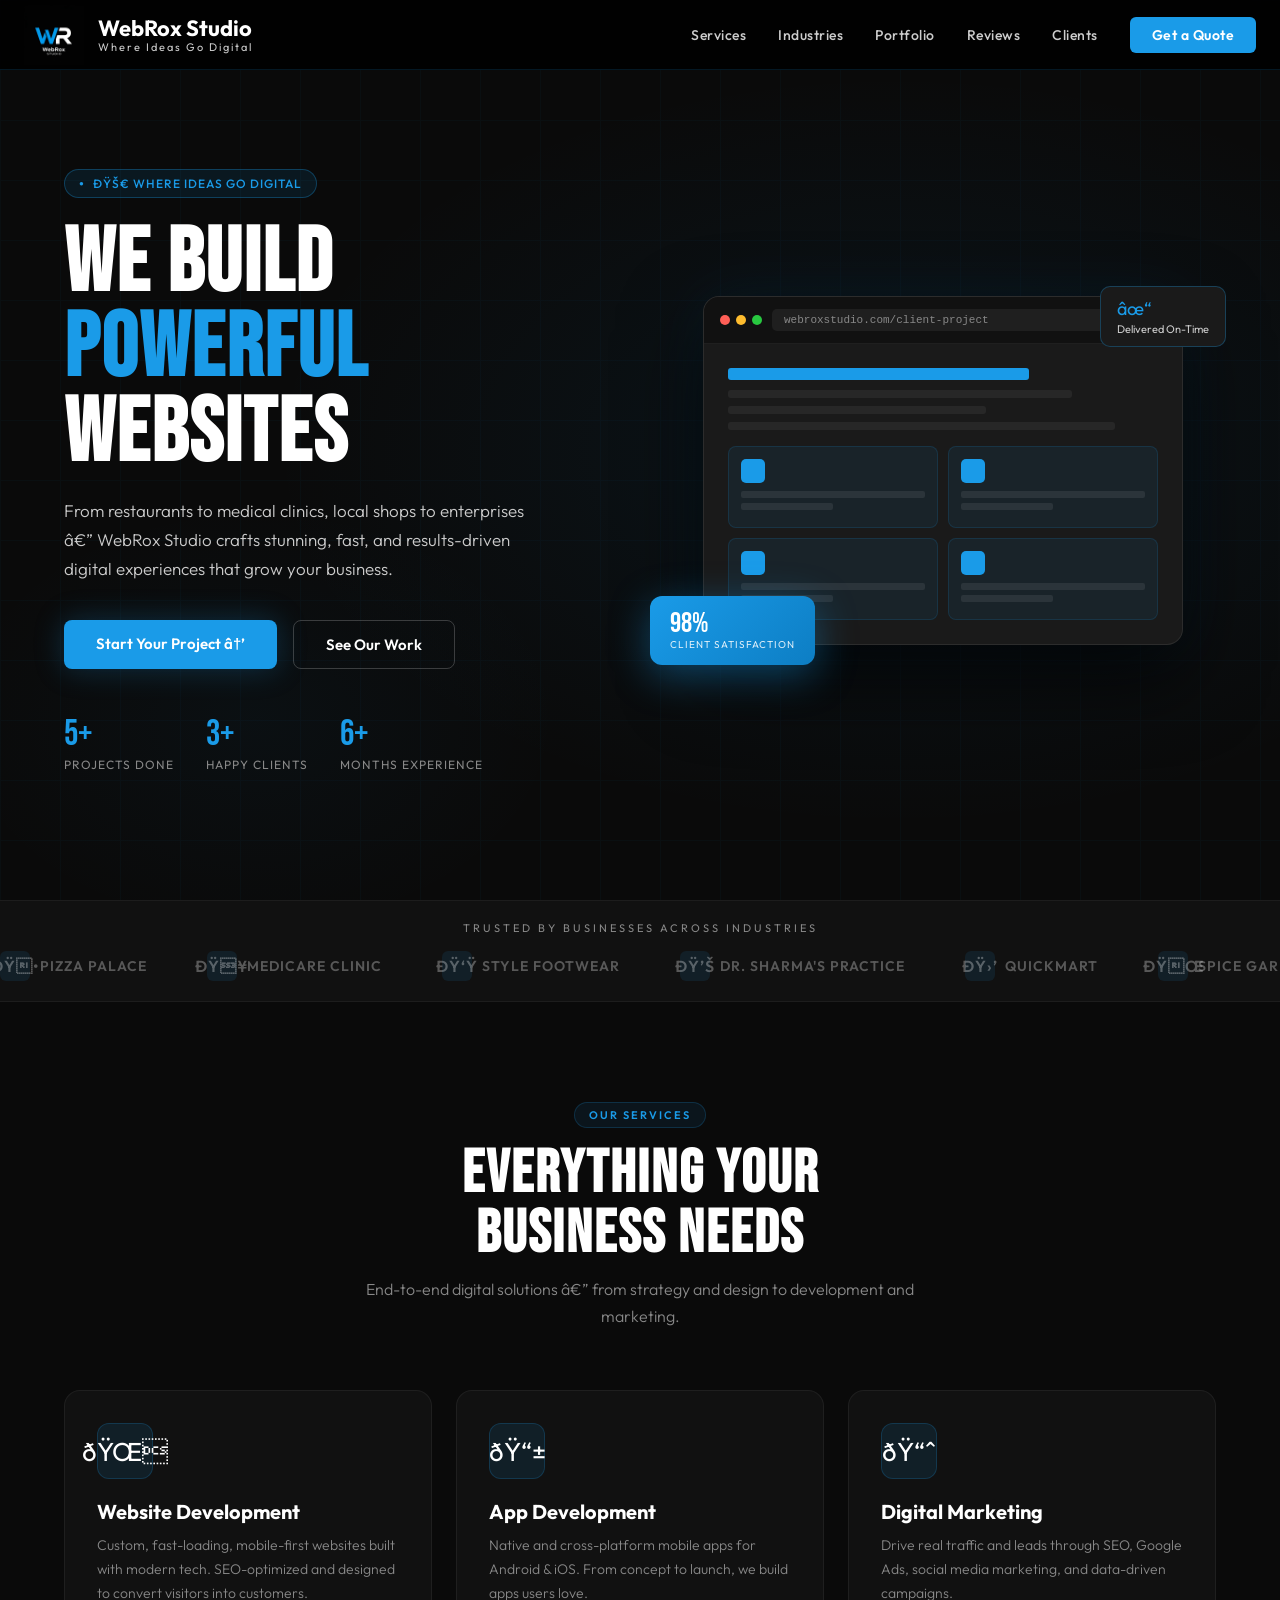
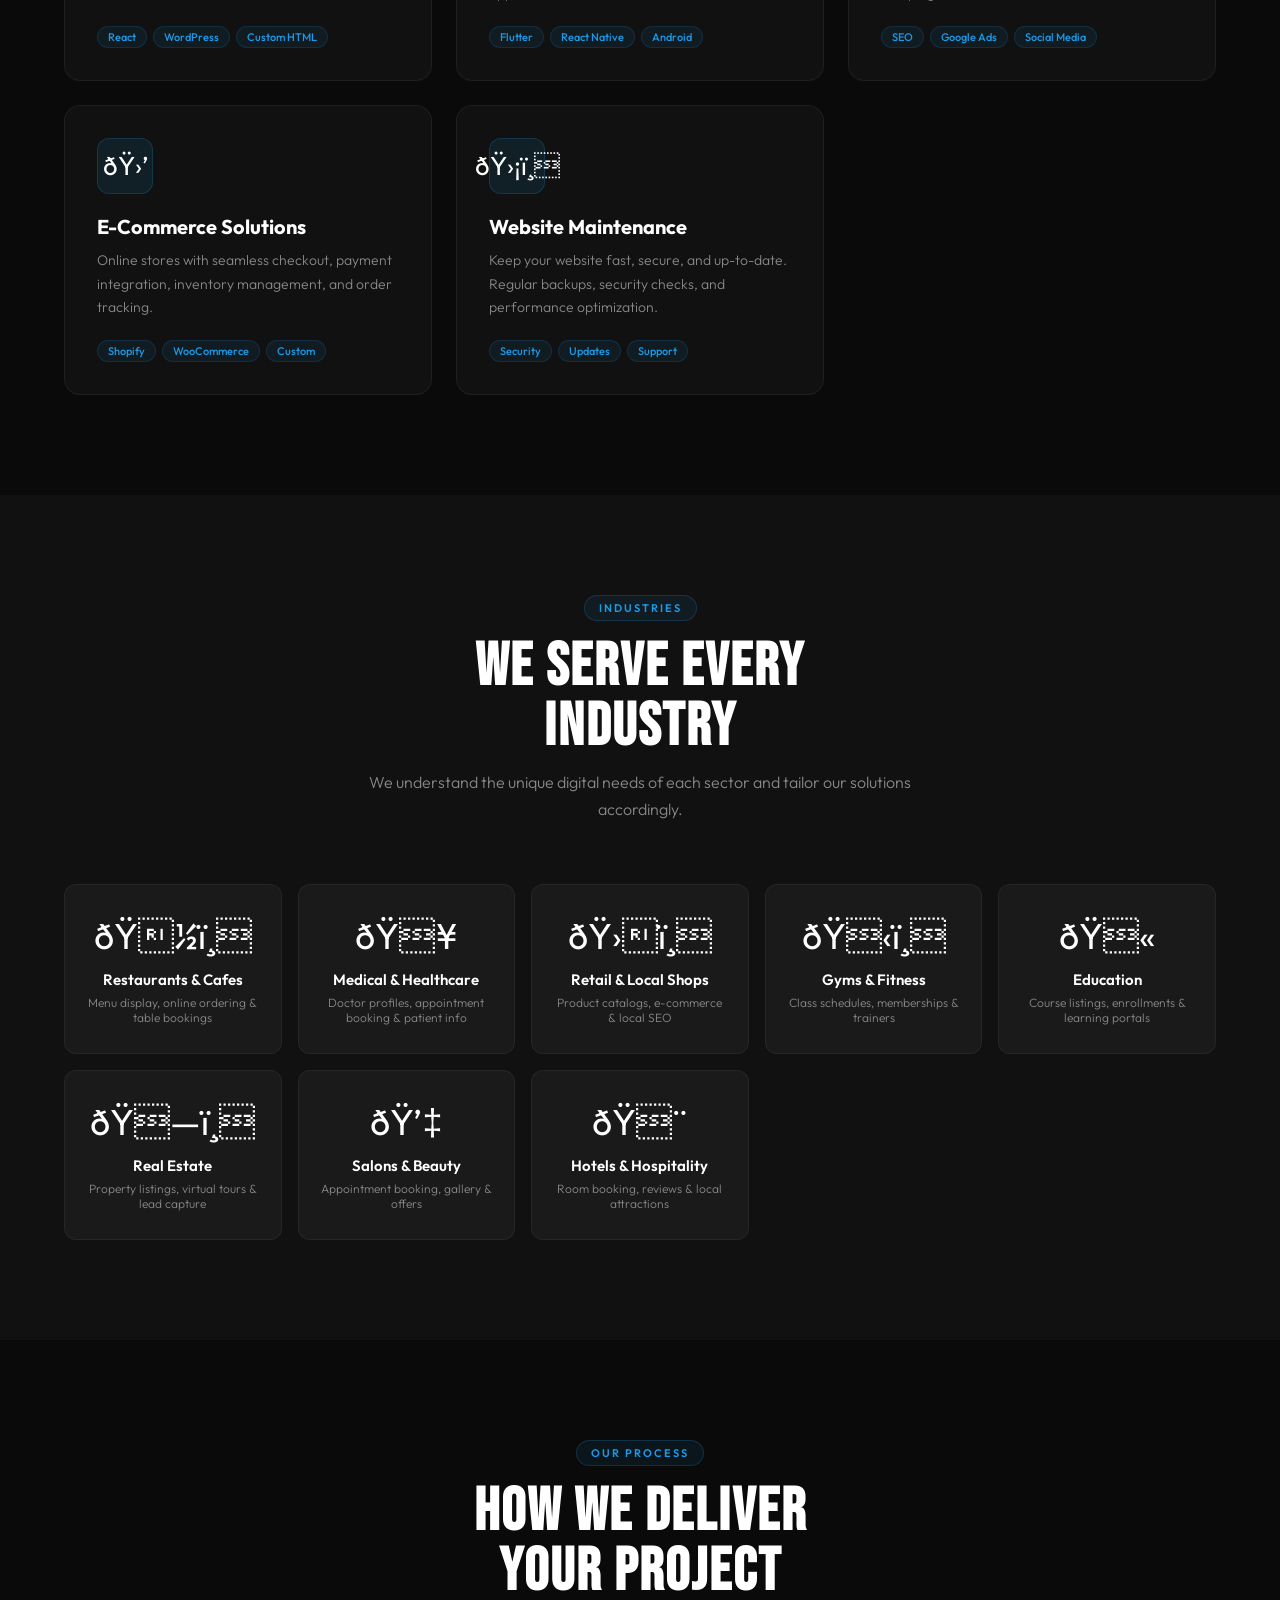
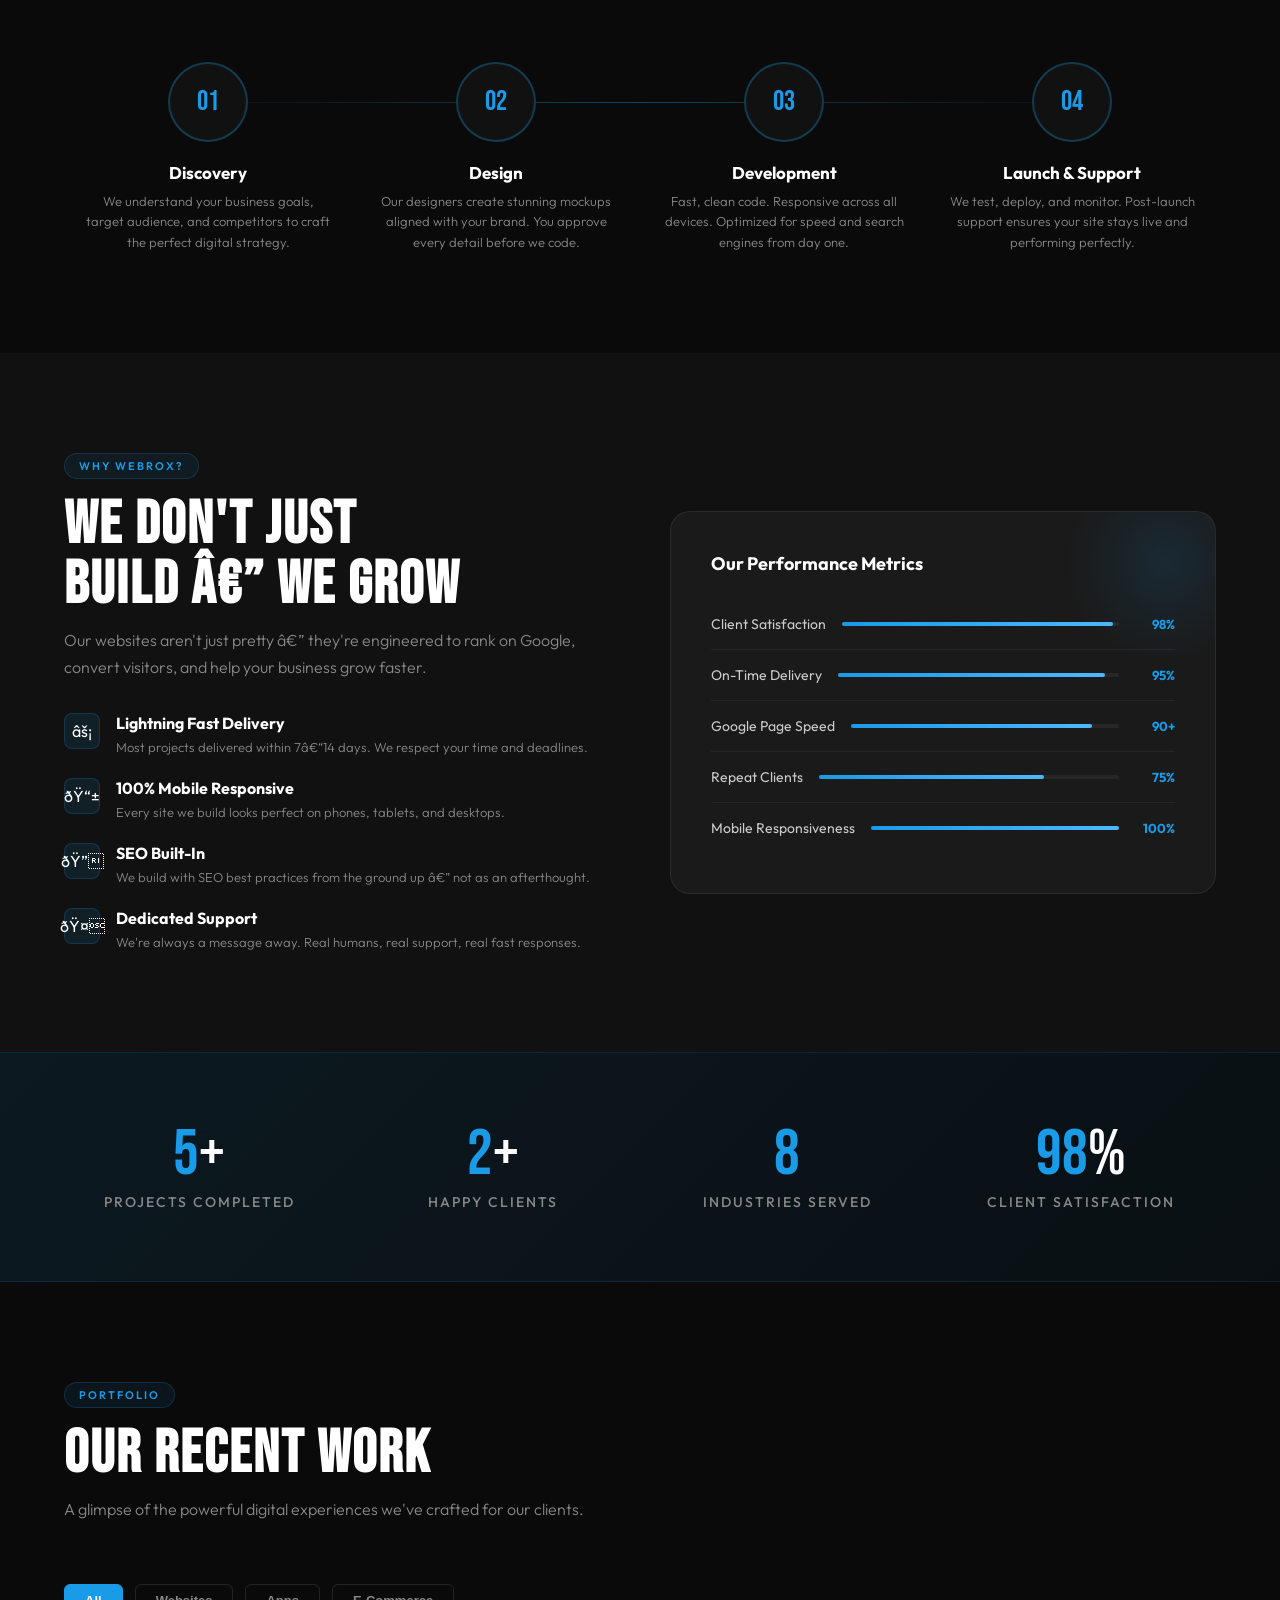
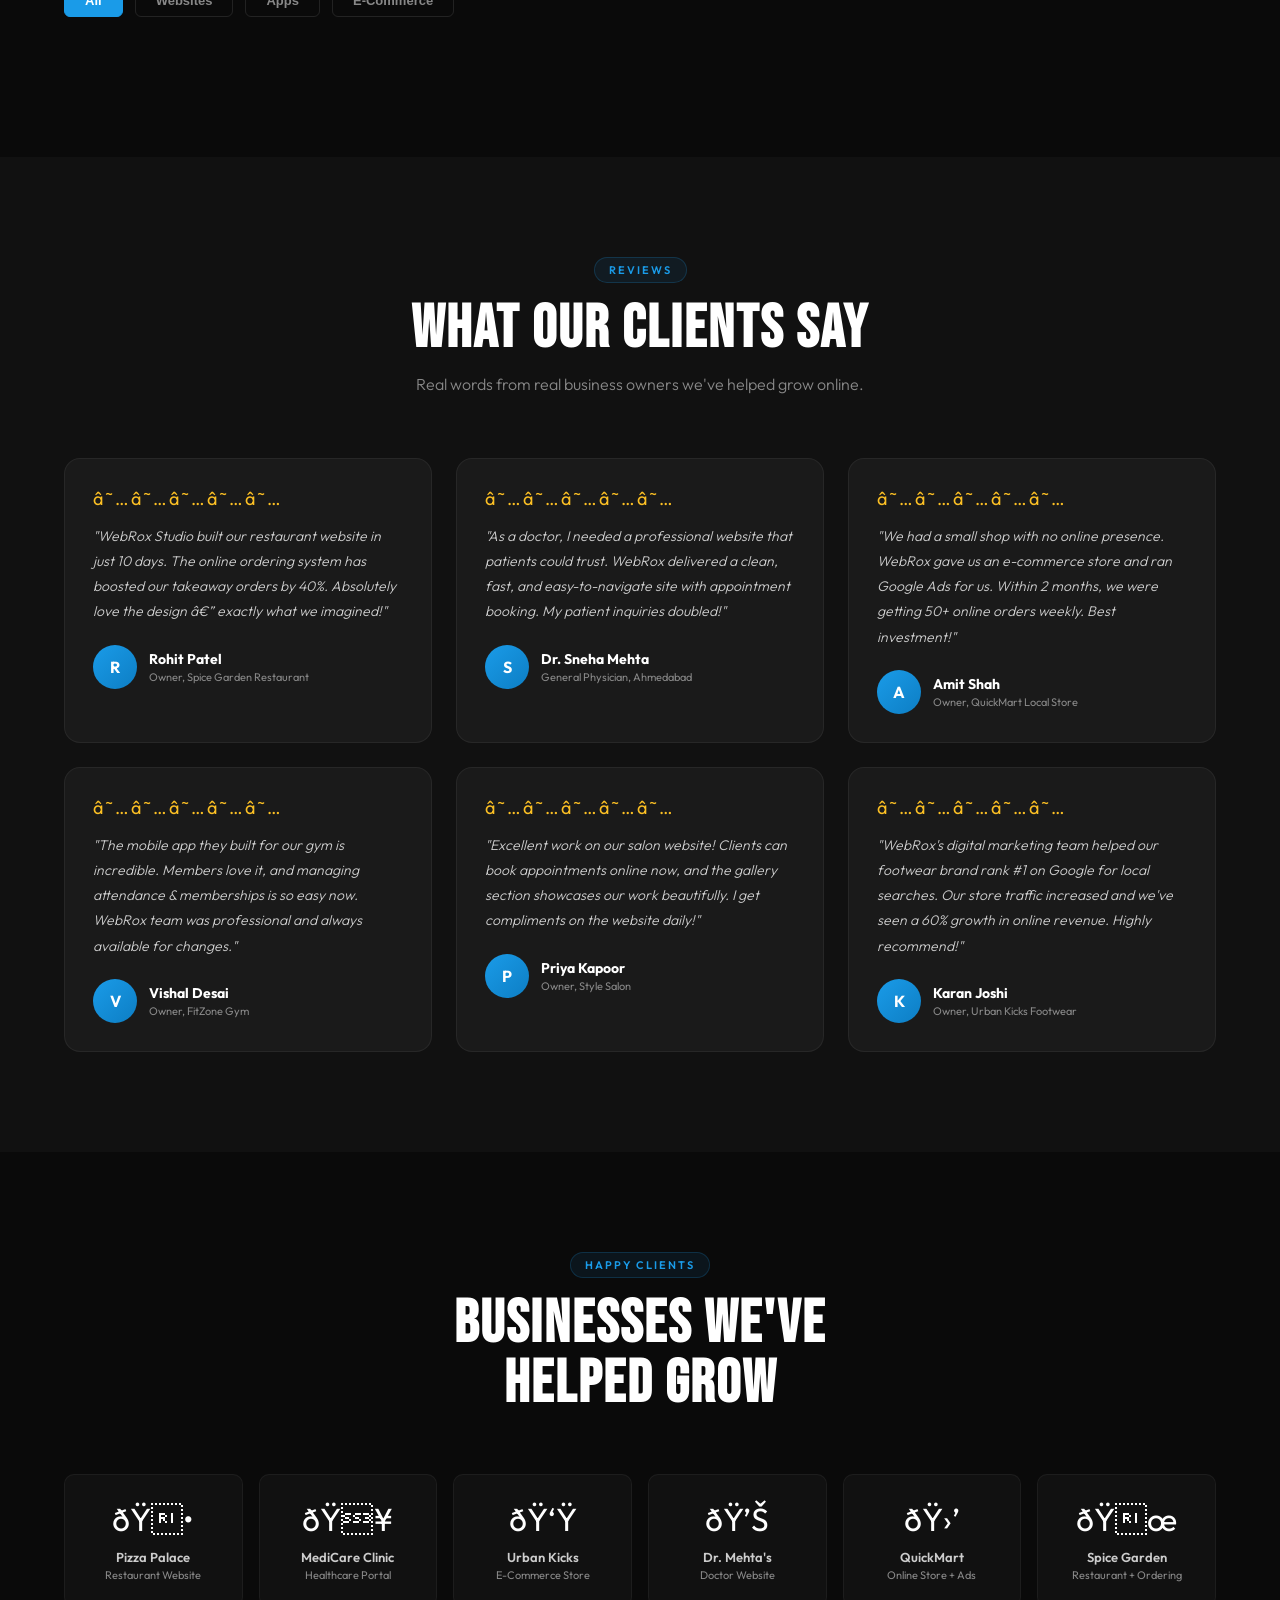
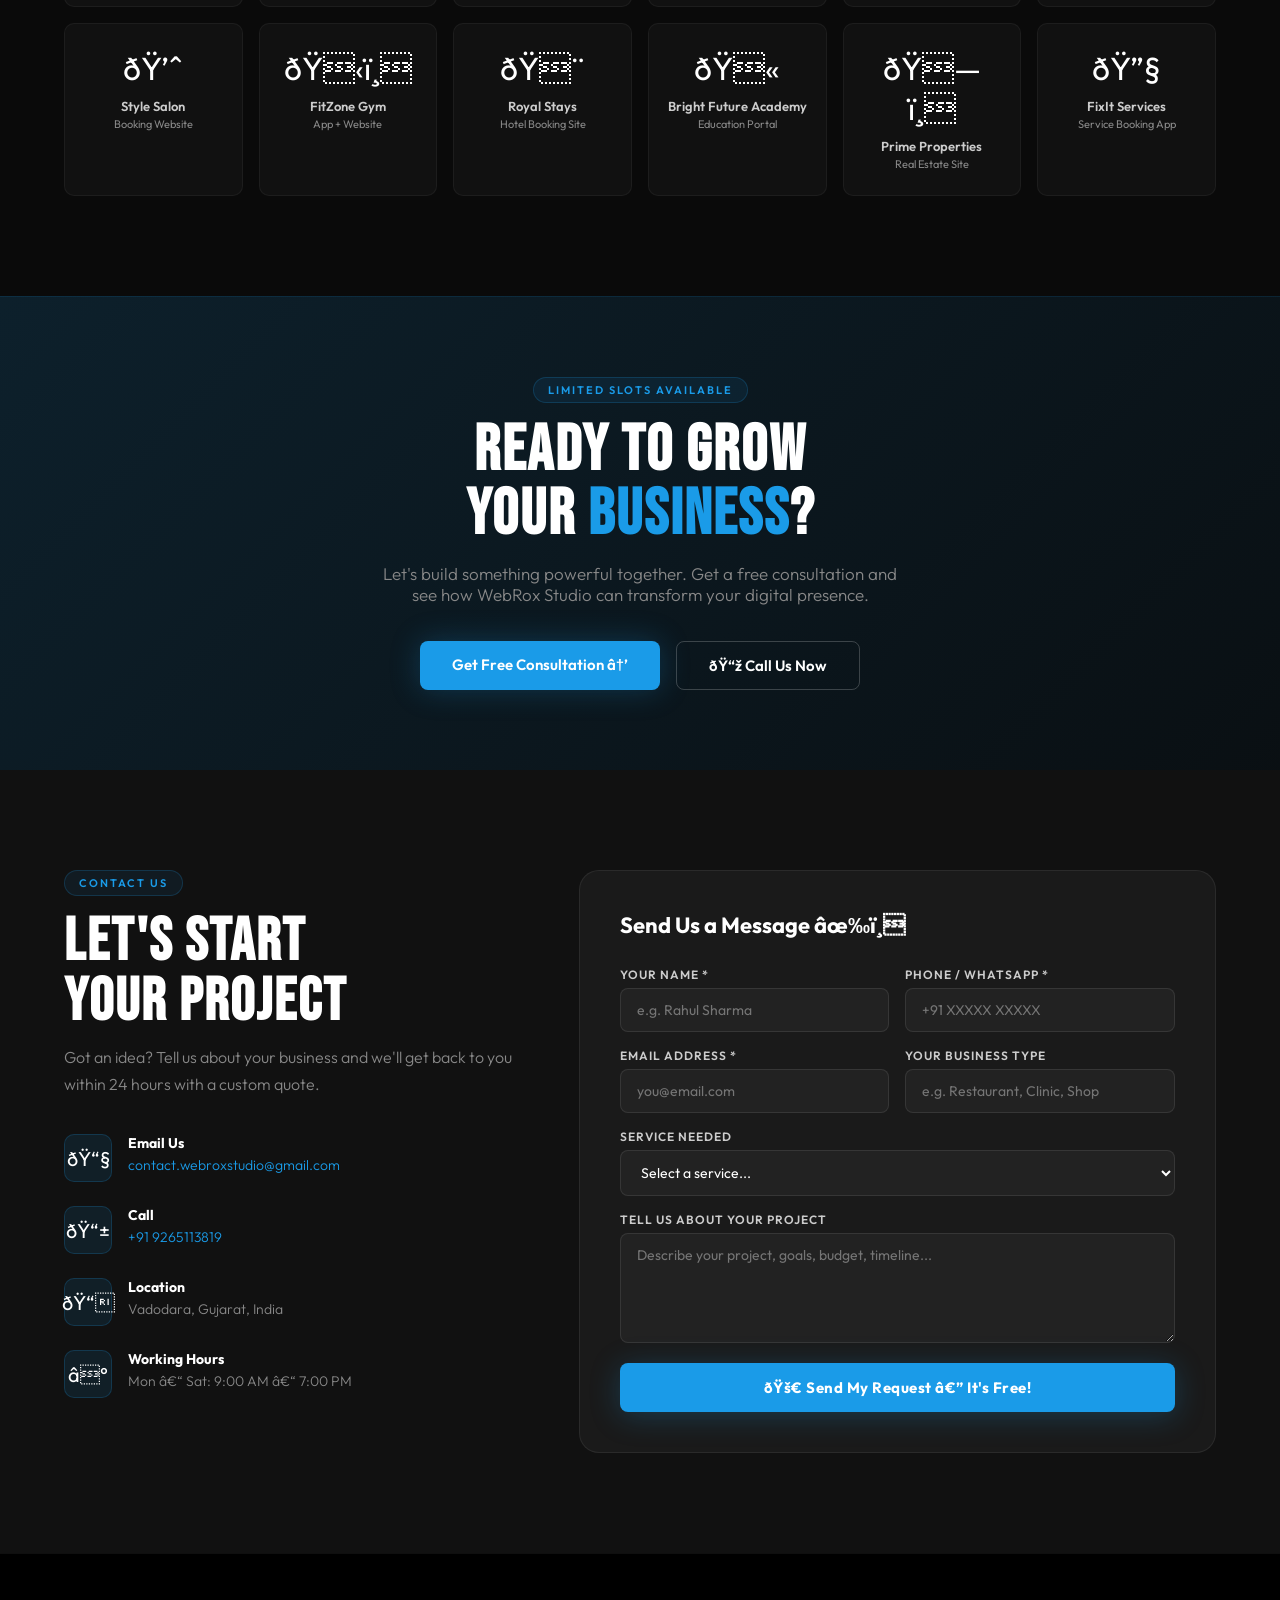
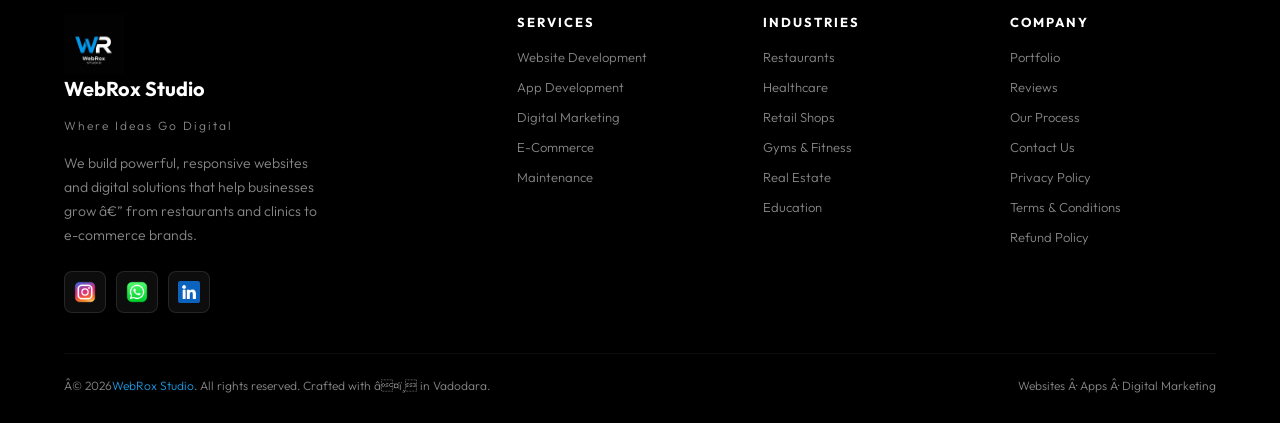
==== commit d7c051c4: "Fix portfolio section markup" ====
--- a/index.html
+++ b/index.html
@@ -1,10 +1,10 @@
-<!DOCTYPE html>
+﻿<!DOCTYPE html>
 <html lang="en">
 
 <head>
   <meta charset="UTF-8">
   <meta name="viewport" content="width=device-width, initial-scale=1.0">
-  <title>WebRox Studio – Where Ideas Go Digital</title>
+  <title>WebRox Studio â€“ Where Ideas Go Digital</title>
   <link
     href="https://fonts.googleapis.com/css2?family=Bebas+Neue&family=Outfit:wght@300;400;500;600;700;800&display=swap"
     rel="stylesheet">
@@ -66,16 +66,16 @@
     <div class="hero-grid"></div>
     <div class="hero-inner">
       <div class="hero-content">
-        <div class="hero-badge">🚀 Where Ideas Go Digital</div>
+        <div class="hero-badge">ðŸš€ Where Ideas Go Digital</div>
         <h1 class="hero-title">
           WE BUILD<br><span class="highlight">POWERFUL</span><br>WEBSITES
         </h1>
         <p class="hero-sub">
-          From restaurants to medical clinics, local shops to enterprises — WebRox Studio crafts stunning, fast, and
+          From restaurants to medical clinics, local shops to enterprises â€” WebRox Studio crafts stunning, fast, and
           results-driven digital experiences that grow your business.
         </p>
         <div class="hero-btns">
-          <a href="#contact" class="btn-primary">Start Your Project →</a>
+          <a href="#contact" class="btn-primary">Start Your Project â†’</a>
           <a href="#portfolio" class="btn-outline">See Our Work</a>
         </div>
         <div class="hero-stats">
@@ -124,7 +124,7 @@
           <div class="txt">CLIENT SATISFACTION</div>
         </div>
         <div class="floating-badge2">
-          <div class="check">✓</div>
+          <div class="check">âœ“</div>
           <div class="txt2">Delivered On-Time</div>
         </div>
       </div>
@@ -136,23 +136,23 @@
     <div class="clients-label">Trusted by businesses across industries</div>
     <div class="marquee-wrap">
       <div class="marquee">
-        <div class="marquee-item"><span class="icon">🍕</span> Pizza Palace</div>
-        <div class="marquee-item"><span class="icon">🏥</span> MediCare Clinic</div>
-        <div class="marquee-item"><span class="icon">👟</span> Style Footwear</div>
-        <div class="marquee-item"><span class="icon">💊</span> Dr. Sharma's Practice</div>
-        <div class="marquee-item"><span class="icon">🛒</span> QuickMart</div>
-        <div class="marquee-item"><span class="icon">🍜</span> Spice Garden</div>
-        <div class="marquee-item"><span class="icon">💈</span> Style Salon</div>
-        <div class="marquee-item"><span class="icon">🏋️</span> FitZone Gym</div>
+        <div class="marquee-item"><span class="icon">ðŸ•</span> Pizza Palace</div>
+        <div class="marquee-item"><span class="icon">ðŸ¥</span> MediCare Clinic</div>
+        <div class="marquee-item"><span class="icon">ðŸ‘Ÿ</span> Style Footwear</div>
+        <div class="marquee-item"><span class="icon">ðŸ’Š</span> Dr. Sharma's Practice</div>
+        <div class="marquee-item"><span class="icon">ðŸ›’</span> QuickMart</div>
+        <div class="marquee-item"><span class="icon">ðŸœ</span> Spice Garden</div>
+        <div class="marquee-item"><span class="icon">ðŸ’ˆ</span> Style Salon</div>
+        <div class="marquee-item"><span class="icon">ðŸ‹ï¸</span> FitZone Gym</div>
         <!-- Duplicate for loop -->
-        <div class="marquee-item"><span class="icon">🍕</span> Pizza Palace</div>
-        <div class="marquee-item"><span class="icon">🏥</span> MediCare Clinic</div>
-        <div class="marquee-item"><span class="icon">👟</span> Style Footwear</div>
-        <div class="marquee-item"><span class="icon">💊</span> Dr. Sharma's Practice</div>
-        <div class="marquee-item"><span class="icon">🛒</span> QuickMart</div>
-        <div class="marquee-item"><span class="icon">🍜</span> Spice Garden</div>
-        <div class="marquee-item"><span class="icon">💈</span> Style Salon</div>
-        <div class="marquee-item"><span class="icon">🏋️</span> FitZone Gym</div>
+        <div class="marquee-item"><span class="icon">ðŸ•</span> Pizza Palace</div>
+        <div class="marquee-item"><span class="icon">ðŸ¥</span> MediCare Clinic</div>
+        <div class="marquee-item"><span class="icon">ðŸ‘Ÿ</span> Style Footwear</div>
+        <div class="marquee-item"><span class="icon">ðŸ’Š</span> Dr. Sharma's Practice</div>
+        <div class="marquee-item"><span class="icon">ðŸ›’</span> QuickMart</div>
+        <div class="marquee-item"><span class="icon">ðŸœ</span> Spice Garden</div>
+        <div class="marquee-item"><span class="icon">ðŸ’ˆ</span> Style Salon</div>
+        <div class="marquee-item"><span class="icon">ðŸ‹ï¸</span> FitZone Gym</div>
       </div>
     </div>
   </div>
@@ -163,11 +163,11 @@
       <div class="section-header center reveal">
         <div class="section-tag">Our Services</div>
         <h2 class="section-title">EVERYTHING YOUR<br>BUSINESS NEEDS</h2>
-        <p class="section-sub">End-to-end digital solutions — from strategy and design to development and marketing.</p>
+        <p class="section-sub">End-to-end digital solutions â€” from strategy and design to development and marketing.</p>
       </div>
       <div class="services-grid">
         <div class="service-card reveal">
-          <div class="service-icon">🌐</div>
+          <div class="service-icon">ðŸŒ</div>
           <h3>Website Development</h3>
           <p>Custom, fast-loading, mobile-first websites built with modern tech. SEO-optimized and designed to convert
             visitors into customers.</p>
@@ -175,7 +175,7 @@
               class="tag">Custom HTML</span></div>
         </div>
         <div class="service-card reveal">
-          <div class="service-icon">📱</div>
+          <div class="service-icon">ðŸ“±</div>
           <h3>App Development</h3>
           <p>Native and cross-platform mobile apps for Android & iOS. From concept to launch, we build apps users love.
           </p>
@@ -183,7 +183,7 @@
               class="tag">Android</span></div>
         </div>
         <div class="service-card reveal">
-          <div class="service-icon">📈</div>
+          <div class="service-icon">ðŸ“ˆ</div>
           <h3>Digital Marketing</h3>
           <p>Drive real traffic and leads through SEO, Google Ads, social media marketing, and data-driven campaigns.
           </p>
@@ -191,20 +191,20 @@
               class="tag">Social Media</span></div>
         </div>
         <!-- <div class="service-card reveal">
-        <div class="service-icon">🎨</div>
+        <div class="service-icon">ðŸŽ¨</div>
         <h3>UI/UX Design</h3>
         <p>Beautiful, intuitive interfaces designed for your users. From wireframes to pixel-perfect prototypes.</p>
         <div class="service-tags"><span class="tag">Figma</span><span class="tag">Branding</span><span class="tag">User Research</span></div>
       </div> -->
         <div class="service-card reveal">
-          <div class="service-icon">🛒</div>
+          <div class="service-icon">ðŸ›’</div>
           <h3>E-Commerce Solutions</h3>
           <p>Online stores with seamless checkout, payment integration, inventory management, and order tracking.</p>
           <div class="service-tags"><span class="tag">Shopify</span><span class="tag">WooCommerce</span><span
               class="tag">Custom</span></div>
         </div>
         <div class="service-card reveal">
-          <div class="service-icon">🛡️</div>
+          <div class="service-icon">ðŸ›¡ï¸</div>
           <h3>Website Maintenance</h3>
           <p>Keep your website fast, secure, and up-to-date. Regular backups, security checks, and performance
             optimization.</p>
@@ -226,42 +226,42 @@
       </div>
       <div class="industries-grid">
         <div class="industry-card reveal">
-          <div class="industry-icon">🍽️</div>
+          <div class="industry-icon">ðŸ½ï¸</div>
           <h4>Restaurants & Cafes</h4>
           <p>Menu display, online ordering & table bookings</p>
         </div>
         <div class="industry-card reveal">
-          <div class="industry-icon">🏥</div>
+          <div class="industry-icon">ðŸ¥</div>
           <h4>Medical & Healthcare</h4>
           <p>Doctor profiles, appointment booking & patient info</p>
         </div>
         <div class="industry-card reveal">
-          <div class="industry-icon">🛍️</div>
+          <div class="industry-icon">ðŸ›ï¸</div>
           <h4>Retail & Local Shops</h4>
           <p>Product catalogs, e-commerce & local SEO</p>
         </div>
         <div class="industry-card reveal">
-          <div class="industry-icon">🏋️</div>
+          <div class="industry-icon">ðŸ‹ï¸</div>
           <h4>Gyms & Fitness</h4>
           <p>Class schedules, memberships & trainers</p>
         </div>
         <div class="industry-card reveal">
-          <div class="industry-icon">🏫</div>
+          <div class="industry-icon">ðŸ«</div>
           <h4>Education</h4>
           <p>Course listings, enrollments & learning portals</p>
         </div>
         <div class="industry-card reveal">
-          <div class="industry-icon">🏗️</div>
+          <div class="industry-icon">ðŸ—ï¸</div>
           <h4>Real Estate</h4>
           <p>Property listings, virtual tours & lead capture</p>
         </div>
         <div class="industry-card reveal">
-          <div class="industry-icon">💇</div>
+          <div class="industry-icon">ðŸ’‡</div>
           <h4>Salons & Beauty</h4>
           <p>Appointment booking, gallery & offers</p>
         </div>
         <div class="industry-card reveal">
-          <div class="industry-icon">🏨</div>
+          <div class="industry-icon">ðŸ¨</div>
           <h4>Hotels & Hospitality</h4>
           <p>Room booking, reviews & local attractions</p>
         </div>
@@ -309,33 +309,33 @@
       <div class="why-grid">
         <div class="reveal">
           <div class="section-tag">Why WebRox?</div>
-          <h2 class="section-title">WE DON'T JUST<br>BUILD — WE GROW</h2>
-          <p class="section-sub" style="margin-bottom:32px;">Our websites aren't just pretty — they're engineered to
+          <h2 class="section-title">WE DON'T JUST<br>BUILD â€” WE GROW</h2>
+          <p class="section-sub" style="margin-bottom:32px;">Our websites aren't just pretty â€” they're engineered to
             rank on Google, convert visitors, and help your business grow faster.</p>
           <div class="why-points">
             <div class="why-point">
-              <div class="why-check">⚡</div>
+              <div class="why-check">âš¡</div>
               <div>
                 <h4>Lightning Fast Delivery</h4>
-                <p>Most projects delivered within 7–14 days. We respect your time and deadlines.</p>
+                <p>Most projects delivered within 7â€“14 days. We respect your time and deadlines.</p>
               </div>
             </div>
             <div class="why-point">
-              <div class="why-check">📱</div>
+              <div class="why-check">ðŸ“±</div>
               <div>
                 <h4>100% Mobile Responsive</h4>
                 <p>Every site we build looks perfect on phones, tablets, and desktops.</p>
               </div>
             </div>
             <div class="why-point">
-              <div class="why-check">🔍</div>
+              <div class="why-check">ðŸ”</div>
               <div>
                 <h4>SEO Built-In</h4>
-                <p>We build with SEO best practices from the ground up — not as an afterthought.</p>
+                <p>We build with SEO best practices from the ground up â€” not as an afterthought.</p>
               </div>
             </div>
             <div class="why-point">
-              <div class="why-check">🤝</div>
+              <div class="why-check">ðŸ¤</div>
               <div>
                 <h4>Dedicated Support</h4>
                 <p>We're always a message away. Real humans, real support, real fast responses.</p>
@@ -401,247 +401,22 @@
 
   <!-- PORTFOLIO -->
   <section id="portfolio">
-    <div class="container">
-      <div class="section-header reveal">
-        <div class="section-tag">Portfolio</div>
-        <h2 class="section-title">OUR RECENT WORK</h2>
-        <p class="section-sub">A glimpse of the powerful digital experiences we've crafted for our clients.</p>
-      </div>
-      <div class="portfolio-filter reveal">
-        <button class="filter-btn active" onclick="filterPortfolio('all', this)">All</button>
-        <button class="filter-btn" onclick="filterPortfolio('website', this)">Websites</button>
-        <button class="filter-btn" onclick="filterPortfolio('app', this)">Apps</button>
-        <button class="filter-btn" onclick="filterPortfolio('ecom', this)">E-Commerce</button>
-      </div>
-      <div class="portfolio-grid" id="portfolioGrid">
-        <!-- <div class="portfolio-card reveal" data-cat="website">
-        <div class="portfolio-img">
-          <span class="mock-label">SPICE GARDEN</span>
-          <div class="overlay"><span style="font-size:40px">👁</span></div>
-          <span class="portfolio-badge">Restaurant</span>
-        </div>
-        <div class="portfolio-info">
-          <h4>Spice Garden Restaurant</h4>
-          <p>A mouth-watering website with online menu, table reservations, and food gallery.</p>
-          <div class="portfolio-meta">
-            <div class="portfolio-tech"><span>WordPress</span><span>WooCommerce</span></div>
-            <a href="#contact" class="portfolio-link">Build Similar →</a>
-          </div>
-        </div>
-      </div>
-      <div class="portfolio-card reveal" data-cat="website">
-        <div class="portfolio-img">
-          <span class="mock-label">DR. MEHTA</span>
-          <div class="overlay"><span style="font-size:40px">👁</span></div>
-          <span class="portfolio-badge">Medical</span>
-        </div>
-        <div class="portfolio-info">
-          <h4>Dr. Mehta's Clinic Portal</h4>
-          <p>Professional medical website with appointment booking, doctor profiles & patient info.</p>
-          <div class="portfolio-meta">
-            <div class="portfolio-tech"><span>React</span><span>Node.js</span></div>
-            <a href="#contact" class="portfolio-link">Build Similar →</a>
-          </div>
-        </div>
-      </div>
-      <div class="portfolio-card reveal" data-cat="ecom">
-        <div class="portfolio-img">
-          <span class="mock-label">QUICK MART</span>
-          <div class="overlay"><span style="font-size:40px">👁</span></div>
-          <span class="portfolio-badge">E-Commerce</span>
-        </div>
-        <div class="portfolio-info">
-          <h4>QuickMart Online Store</h4>
-          <p>Full-featured e-commerce store with 500+ products, Razorpay payment & order tracking.</p>
-          <div class="portfolio-meta">
-            <div class="portfolio-tech"><span>Shopify</span><span>Custom Theme</span></div>
-            <a href="#contact" class="portfolio-link">Build Similar →</a>
-          </div>
-        </div>
-      </div>
-      <div class="portfolio-card reveal" data-cat="app">
-        <div class="portfolio-img">
-          <span class="mock-label">FITZONE</span>
-          <div class="overlay"><span style="font-size:40px">👁</span></div>
-          <span class="portfolio-badge">Mobile App</span>
-        </div>
-        <div class="portfolio-info">
-          <h4>FitZone Gym App</h4>
-          <p>Android & iOS app for a gym chain — workout plans, attendance, diet tracking & membership.</p>
-          <div class="portfolio-meta">
-            <div class="portfolio-tech"><span>Flutter</span><span>Firebase</span></div>
-            <a href="#contact" class="portfolio-link">Build Similar →</a>
-          </div>
-        </div>
-      </div>
-      <div class="portfolio-card reveal" data-cat="website">
-        <div class="portfolio-img">
-          <span class="mock-label">STYLE SALON</span>
-          <div class="overlay"><span style="font-size:40px">👁</span></div>
-          <span class="portfolio-badge">Beauty</span>
-        </div>
-        <div class="portfolio-info">
-          <h4>Style Salon Booking Site</h4>
-          <p>Elegant salon website with online booking, photo gallery, staff profiles & offers.</p>
-          <div class="portfolio-meta">
-            <div class="portfolio-tech"><span>HTML/CSS/JS</span><span>PHP</span></div>
-            <a href="#contact" class="portfolio-link">Build Similar →</a>
-          </div>
-        </div>
-      </div>
-      <div class="portfolio-card reveal" data-cat="ecom">
-        <div class="portfolio-img">
-          <span class="mock-label">URBAN KICKS</span>
-          <div class="overlay"><span style="font-size:40px">👁</span></div>
-          <span class="portfolio-badge">Retail</span>
-        </div>
-        <div class="portfolio-info">
-          <h4>Urban Kicks Footwear Store</h4>
-          <p>Modern footwear e-commerce with size guide, wishlist, cart & fast checkout flow.</p>
-          <div class="portfolio-meta">
-            <div class="portfolio-tech"><span>WooCommerce</span><span>WordPress</span></div>
-            <a href="#contact" class="portfolio-link">Build Similar →</a>
-          </div>
-        </div>
-      </div>
-    </div>
-  </div> -->
-        <!-- <div class="portfolio-card reveal" data-cat="website">
-          <div class="portfolio-img">
-            <span class="mock-label">FOUNDBOND</span>
-            <div class="overlay">
-              <a href="https://foundbond.com/" target="_blank"
-                style="font-size:40px;color:white;text-decoration:none;">👁</a>
-            </div>
-            <span class="portfolio-badge">Business Website</span>
-          </div>
-          <div class="portfolio-info">
-            <h4>FoundBond</h4>
-            <p>Modern business website with clean UI and strong brand presence.</p>
-            <div class="portfolio-meta">
-              <div class="portfolio-tech"><span>HTML</span><span>CSS</span></div>
-              <a href="https://foundbond.com/" target="_blank" class="portfolio-link">Visit Site →</a>
-            </div>
-          </div>
-        </div>
-
-
-        <div class="portfolio-card reveal" data-cat="website">
-          <div class="portfolio-img">
-            <span class="mock-label">HIGH GARDEN</span>
-            <div class="overlay">
-              <a href="https://thehighgardencafe.netlify.app/" target="_blank"
-                style="font-size:40px;color:white;text-decoration:none;">👁</a>
-            </div>
-            <span class="portfolio-badge">Cafe Website</span>
-          </div>
-          <div class="portfolio-info">
-            <h4>The High Garden Cafe</h4>
-            <p>Restaurant website with elegant design and food showcase layout.</p>
-            <div class="portfolio-meta">
-              <div class="portfolio-tech"><span>Responsive</span><span>UI Design</span></div>
-              <a href="https://thehighgardencafe.netlify.app/" target="_blank" class="portfolio-link">Visit Site →</a>
-            </div>
-          </div>
-        </div>
-
-
-        <div class="portfolio-card reveal" data-cat="website">
-          <div class="portfolio-img">
-            <span class="mock-label">STUDIO HT</span>
-            <div class="overlay">
-              <a href="https://studioht.netlify.app/" target="_blank"
-                style="font-size:40px;color:white;text-decoration:none;">👁</a>
-            </div>
-            <span class="portfolio-badge">Creative Studio</span>
-          </div>
-          <div class="portfolio-info">
-            <h4>Studio HT</h4>
-            <p>Creative agency style website with modern layout and bold typography.</p>
-            <div class="portfolio-meta">
-              <div class="portfolio-tech"><span>Design</span><span>Frontend</span></div>
-              <a href="https://studioht.netlify.app/" target="_blank" class="portfolio-link">Visit Site →</a>
-            </div>
-          </div>
-        </div>
-        <div class="portfolio-card reveal" data-cat="website">
-          <div class="portfolio-img">
-            <span class="mock-label">MK BEAUTY</span>
-            <div class="overlay">
-              <a href="https://mkbeatuyandbeardstudio.netlify.app/" target="_blank"
-                style="font-size:40px;color:white;text-decoration:none;">👁</a>
-            </div>
-            <span class="portfolio-badge">Salon Website</span>
-          </div>
-          <div class="portfolio-info">
-            <h4>MK Beauty & Beard Studio</h4>
-            <p>Professional salon website with services, gallery & modern UI.</p>
-            <div class="portfolio-meta">
-              <div class="portfolio-tech"><span>Responsive</span><span>UI Design</span></div>
-              <a href="https://mkbeatuyandbeardstudio.netlify.app/" target="_blank" class="portfolio-link">Visit Site
-                →</a>
-            </div>
-          </div>
-        </div>
-        <div class="portfolio-card reveal" data-cat="website">
-          <div class="portfolio-img">
-            <span class="mock-label">SAUNDARYA</span>
-            <div class="overlay">
-              <a href="https://webroxstudio.github.io/Saundarya-Beauty-Care/" target="_blank"
-                style="font-size:40px;color:white;text-decoration:none;">👁</a>
-            </div>
-            <span class="portfolio-badge">Beauty Website</span>
-          </div>
-          <div class="portfolio-info">
-            <h4>Saundarya Beauty Care</h4>
-            <p>Elegant beauty care website with service showcase and clean design.</p>
-            <div class="portfolio-meta">
-              <div class="portfolio-tech"><span>HTML</span><span>CSS</span></div>
-              <a href="https://webroxstudio.github.io/Saundarya-Beauty-Care/" target="_blank"
-                class="portfolio-link">Visit Site →</a>
-            </div>
-          </div>
-        </div>
-        <div class="portfolio-card reveal" data-cat="website">
-          <div class="portfolio-img">
-            <span class="mock-label">TEN11</span>
-            <div class="overlay">
-              <a href="https://ten11studio.netlify.app/" target="_blank"
-                style="font-size:40px;color:white;text-decoration:none;">👁</a>
-            </div>
-            <span class="portfolio-badge">Creative Studio</span>
-          </div>
-          <div class="portfolio-info">
-            <h4>Ten11 Studio</h4>
-            <p>Creative agency website with bold typography and modern layout.</p>
-            <div class="portfolio-meta">
-              <div class="portfolio-tech"><span>Design</span><span>Frontend</span></div>
-              <a href="https://ten11studio.netlify.app/" target="_blank" class="portfolio-link">Visit Site →</a>
-            </div>
-          </div>
-        </div>
-        <div class="portfolio-card reveal" data-cat="website">
-          <div class="portfolio-img">
-            <span class="mock-label">GLOW & SHINE</span>
-            <div class="overlay">
-              <a href="https://glowandshinebeatuysalon.netlify.app/" target="_blank"
-                style="font-size:40px;color:white;text-decoration:none;">👁</a>
-            </div>
-            <span class="portfolio-badge">Salon Website</span>
-          </div>
-          <div class="portfolio-info">
-            <h4>Glow & Shine Beauty Salon</h4>
-            <p>Modern salon website with service display and attractive UI.</p>
-            <div class="portfolio-meta">
-              <div class="portfolio-tech"><span>Responsive</span><span>UI</span></div>
-              <a href="https://glowandshinebeatuysalon.netlify.app/" target="_blank" class="portfolio-link">Visit Site
-                →</a>
-            </div>
-          </div>
-        </div> -->
-  </section>
-
-  <!-- REVIEWS -->
+  <div class="container">
+    <div class="section-header reveal">
+      <div class="section-tag">Portfolio</div>
+      <h2 class="section-title">OUR RECENT WORK</h2>
+      <p class="section-sub">A glimpse of the powerful digital experiences we've crafted for our clients.</p>
+    </div>
+    <div class="portfolio-filter reveal">
+      <button class="filter-btn active" onclick="filterPortfolio('all', this)">All</button>
+      <button class="filter-btn" onclick="filterPortfolio('website', this)">Websites</button>
+      <button class="filter-btn" onclick="filterPortfolio('app', this)">Apps</button>
+      <button class="filter-btn" onclick="filterPortfolio('ecom', this)">E-Commerce</button>
+    </div>
+    <div class="portfolio-grid" id="portfolioGrid"></div>
+  </div>
+</section>
+<!-- REVIEWS -->
   <section id="reviews">
     <div class="container">
       <div class="section-header center reveal">
@@ -651,9 +426,9 @@
       </div>
       <div class="reviews-grid">
         <div class="review-card reveal">
-          <div class="review-stars">★★★★★</div>
+          <div class="review-stars">â˜…â˜…â˜…â˜…â˜…</div>
           <p class="review-text">"WebRox Studio built our restaurant website in just 10 days. The online ordering system
-            has boosted our takeaway orders by 40%. Absolutely love the design — exactly what we imagined!"</p>
+            has boosted our takeaway orders by 40%. Absolutely love the design â€” exactly what we imagined!"</p>
           <div class="review-author">
             <div class="review-avatar">R</div>
             <div class="review-author-info">
@@ -663,7 +438,7 @@
           </div>
         </div>
         <div class="review-card reveal">
-          <div class="review-stars">★★★★★</div>
+          <div class="review-stars">â˜…â˜…â˜…â˜…â˜…</div>
           <p class="review-text">"As a doctor, I needed a professional website that patients could trust. WebRox
             delivered a clean, fast, and easy-to-navigate site with appointment booking. My patient inquiries doubled!"
           </p>
@@ -676,7 +451,7 @@
           </div>
         </div>
         <div class="review-card reveal">
-          <div class="review-stars">★★★★★</div>
+          <div class="review-stars">â˜…â˜…â˜…â˜…â˜…</div>
           <p class="review-text">"We had a small shop with no online presence. WebRox gave us an e-commerce store and
             ran Google Ads for us. Within 2 months, we were getting 50+ online orders weekly. Best investment!"</p>
           <div class="review-author">
@@ -688,7 +463,7 @@
           </div>
         </div>
         <div class="review-card reveal">
-          <div class="review-stars">★★★★★</div>
+          <div class="review-stars">â˜…â˜…â˜…â˜…â˜…</div>
           <p class="review-text">"The mobile app they built for our gym is incredible. Members love it, and managing
             attendance & memberships is so easy now. WebRox team was professional and always available for changes."</p>
           <div class="review-author">
@@ -700,7 +475,7 @@
           </div>
         </div>
         <div class="review-card reveal">
-          <div class="review-stars">★★★★★</div>
+          <div class="review-stars">â˜…â˜…â˜…â˜…â˜…</div>
           <p class="review-text">"Excellent work on our salon website! Clients can book appointments online now, and the
             gallery section showcases our work beautifully. I get compliments on the website daily!"</p>
           <div class="review-author">
@@ -712,7 +487,7 @@
           </div>
         </div>
         <div class="review-card reveal">
-          <div class="review-stars">★★★★★</div>
+          <div class="review-stars">â˜…â˜…â˜…â˜…â˜…</div>
           <p class="review-text">"WebRox's digital marketing team helped our footwear brand rank #1 on Google for local
             searches. Our store traffic increased and we've seen a 60% growth in online revenue. Highly recommend!"</p>
           <div class="review-author">
@@ -736,62 +511,62 @@
       </div>
       <div class="clients-grid">
         <div class="client-tile reveal">
-          <div class="ci">🍕</div>
+          <div class="ci">ðŸ•</div>
           <h5>Pizza Palace</h5>
           <p>Restaurant Website</p>
         </div>
         <div class="client-tile reveal">
-          <div class="ci">🏥</div>
+          <div class="ci">ðŸ¥</div>
           <h5>MediCare Clinic</h5>
           <p>Healthcare Portal</p>
         </div>
         <div class="client-tile reveal">
-          <div class="ci">👟</div>
+          <div class="ci">ðŸ‘Ÿ</div>
           <h5>Urban Kicks</h5>
           <p>E-Commerce Store</p>
         </div>
         <div class="client-tile reveal">
-          <div class="ci">💊</div>
+          <div class="ci">ðŸ’Š</div>
           <h5>Dr. Mehta's</h5>
           <p>Doctor Website</p>
         </div>
         <div class="client-tile reveal">
-          <div class="ci">🛒</div>
+          <div class="ci">ðŸ›’</div>
           <h5>QuickMart</h5>
           <p>Online Store + Ads</p>
         </div>
         <div class="client-tile reveal">
-          <div class="ci">🍜</div>
+          <div class="ci">ðŸœ</div>
           <h5>Spice Garden</h5>
           <p>Restaurant + Ordering</p>
         </div>
         <div class="client-tile reveal">
-          <div class="ci">💈</div>
+          <div class="ci">ðŸ’ˆ</div>
           <h5>Style Salon</h5>
           <p>Booking Website</p>
         </div>
         <div class="client-tile reveal">
-          <div class="ci">🏋️</div>
+          <div class="ci">ðŸ‹ï¸</div>
           <h5>FitZone Gym</h5>
           <p>App + Website</p>
         </div>
         <div class="client-tile reveal">
-          <div class="ci">🏨</div>
+          <div class="ci">ðŸ¨</div>
           <h5>Royal Stays</h5>
           <p>Hotel Booking Site</p>
         </div>
         <div class="client-tile reveal">
-          <div class="ci">🏫</div>
+          <div class="ci">ðŸ«</div>
           <h5>Bright Future Academy</h5>
           <p>Education Portal</p>
         </div>
         <div class="client-tile reveal">
-          <div class="ci">🏗️</div>
+          <div class="ci">ðŸ—ï¸</div>
           <h5>Prime Properties</h5>
           <p>Real Estate Site</p>
         </div>
         <div class="client-tile reveal">
-          <div class="ci">🔧</div>
+          <div class="ci">ðŸ”§</div>
           <h5>FixIt Services</h5>
           <p>Service Booking App</p>
         </div>
@@ -808,8 +583,8 @@
         <p>Let's build something powerful together. Get a free consultation and see how WebRox Studio can transform your
           digital presence.</p>
         <div class="cta-btns">
-          <a href="#contact" class="btn-primary">Get Free Consultation →</a>
-          <a href="tel:+919265113819" class="btn-outline">📞 Call Us Now</a>
+          <a href="#contact" class="btn-primary">Get Free Consultation â†’</a>
+          <a href="tel:+919265113819" class="btn-outline">ðŸ“ž Call Us Now</a>
         </div>
       </div>
     </div>
@@ -825,36 +600,36 @@
           <p class="section-sub" style="margin-bottom:36px;">Got an idea? Tell us about your business and we'll get back
             to you within 24 hours with a custom quote.</p>
           <div class="contact-detail">
-            <div class="contact-icon">📧</div>
+            <div class="contact-icon">ðŸ“§</div>
             <div>
               <h4>Email Us</h4>
               <p><a href="mailto:hello@webroxstudio.com">contact.webroxstudio@gmail.com</a></p>
             </div>
           </div>
           <div class="contact-detail">
-            <div class="contact-icon">📱</div>
+            <div class="contact-icon">ðŸ“±</div>
             <div>
               <h4>Call</h4>
               <p><a href="tel:+919265113819">+91 9265113819</a></p>
             </div>
           </div>
           <div class="contact-detail">
-            <div class="contact-icon">📍</div>
+            <div class="contact-icon">ðŸ“</div>
             <div>
               <h4>Location</h4>
               <p>Vadodara, Gujarat, India</p>
             </div>
           </div>
           <div class="contact-detail">
-            <div class="contact-icon">⏰</div>
+            <div class="contact-icon">â°</div>
             <div>
               <h4>Working Hours</h4>
-              <p>Mon – Sat: 9:00 AM – 7:00 PM</p>
+              <p>Mon â€“ Sat: 9:00 AM â€“ 7:00 PM</p>
             </div>
           </div>
         </div>
         <div class="contact-form reveal">
-          <h3 class="form-title">Send Us a Message ✉️</h3>
+          <h3 class="form-title">Send Us a Message âœ‰ï¸</h3>
           <!-- <form id="contactForm" onsubmit="handleSubmit(event)">
           <div class="form-grid">
             <div class="form-group">
@@ -891,7 +666,7 @@
               <textarea placeholder="Describe your project, goals, budget, timeline... The more detail, the better we can help!"></textarea>
             </div>
           </div>
-          <button type="submit" class="form-submit">🚀 Send My Request — It's Free!</button>
+          <button type="submit" class="form-submit">ðŸš€ Send My Request â€” It's Free!</button>
         </form> -->
           <form id="contactForm">
             <div class="form-grid">
@@ -938,11 +713,11 @@
             </div>
 
             <button type="submit" class="form-submit">
-              🚀 Send My Request — It's Free!
+              ðŸš€ Send My Request â€” It's Free!
             </button>
           </form>
           <div class="form-success" id="formSuccess">
-            ✅ Thank you! We've received your message and will get back to you within 24 hours.
+            âœ… Thank you! We've received your message and will get back to you within 24 hours.
           </div>
         </div>
       </div>
@@ -975,14 +750,14 @@
           <span>Studio</span>
         </div>
       </a> -->
-          <p>We build powerful, responsive websites and digital solutions that help businesses grow — from restaurants
+          <p>We build powerful, responsive websites and digital solutions that help businesses grow â€” from restaurants
             and clinics to e-commerce brands.</p>
           <!-- <div class="footer-social">
-        <a href="#" class="social-btn">𝕏</a>
+        <a href="#" class="social-btn">ð•</a>
         <a href="#" class="social-btn">in</a>
         <a href="#" class="social-btn">f</a>
-        <a href="#" class="social-btn">▶</a>
-        <a href="#" class="social-btn">📷</a>
+        <a href="#" class="social-btn">â–¶</a>
+        <a href="#" class="social-btn">ðŸ“·</a>
       </div> -->
           <div class="footer-social">
 
@@ -1039,16 +814,17 @@
       </div>
     </div>
     <div class="footer-bottom">
-      <p>© 2026<span>WebRox Studio</span>. All rights reserved. Crafted with ❤️ in Vadodara.</p>
-      <p style="font-size:12px;color:var(--gray)">Websites · Apps · Digital Marketing</p>
+      <p>Â© 2026<span>WebRox Studio</span>. All rights reserved. Crafted with â¤ï¸ in Vadodara.</p>
+      <p style="font-size:12px;color:var(--gray)">Websites Â· Apps Â· Digital Marketing</p>
     </div>
   </footer>
 
   <!-- BACK TO TOP -->
-  <button id="back-top" onclick="window.scrollTo({top:0,behavior:'smooth'})">↑</button>
+  <button id="back-top" onclick="window.scrollTo({top:0,behavior:'smooth'})">â†‘</button>
 
   <script src="script.js"></script>
   <script src="Projectloader.js"></script>
 </body>
 
 </html>
+
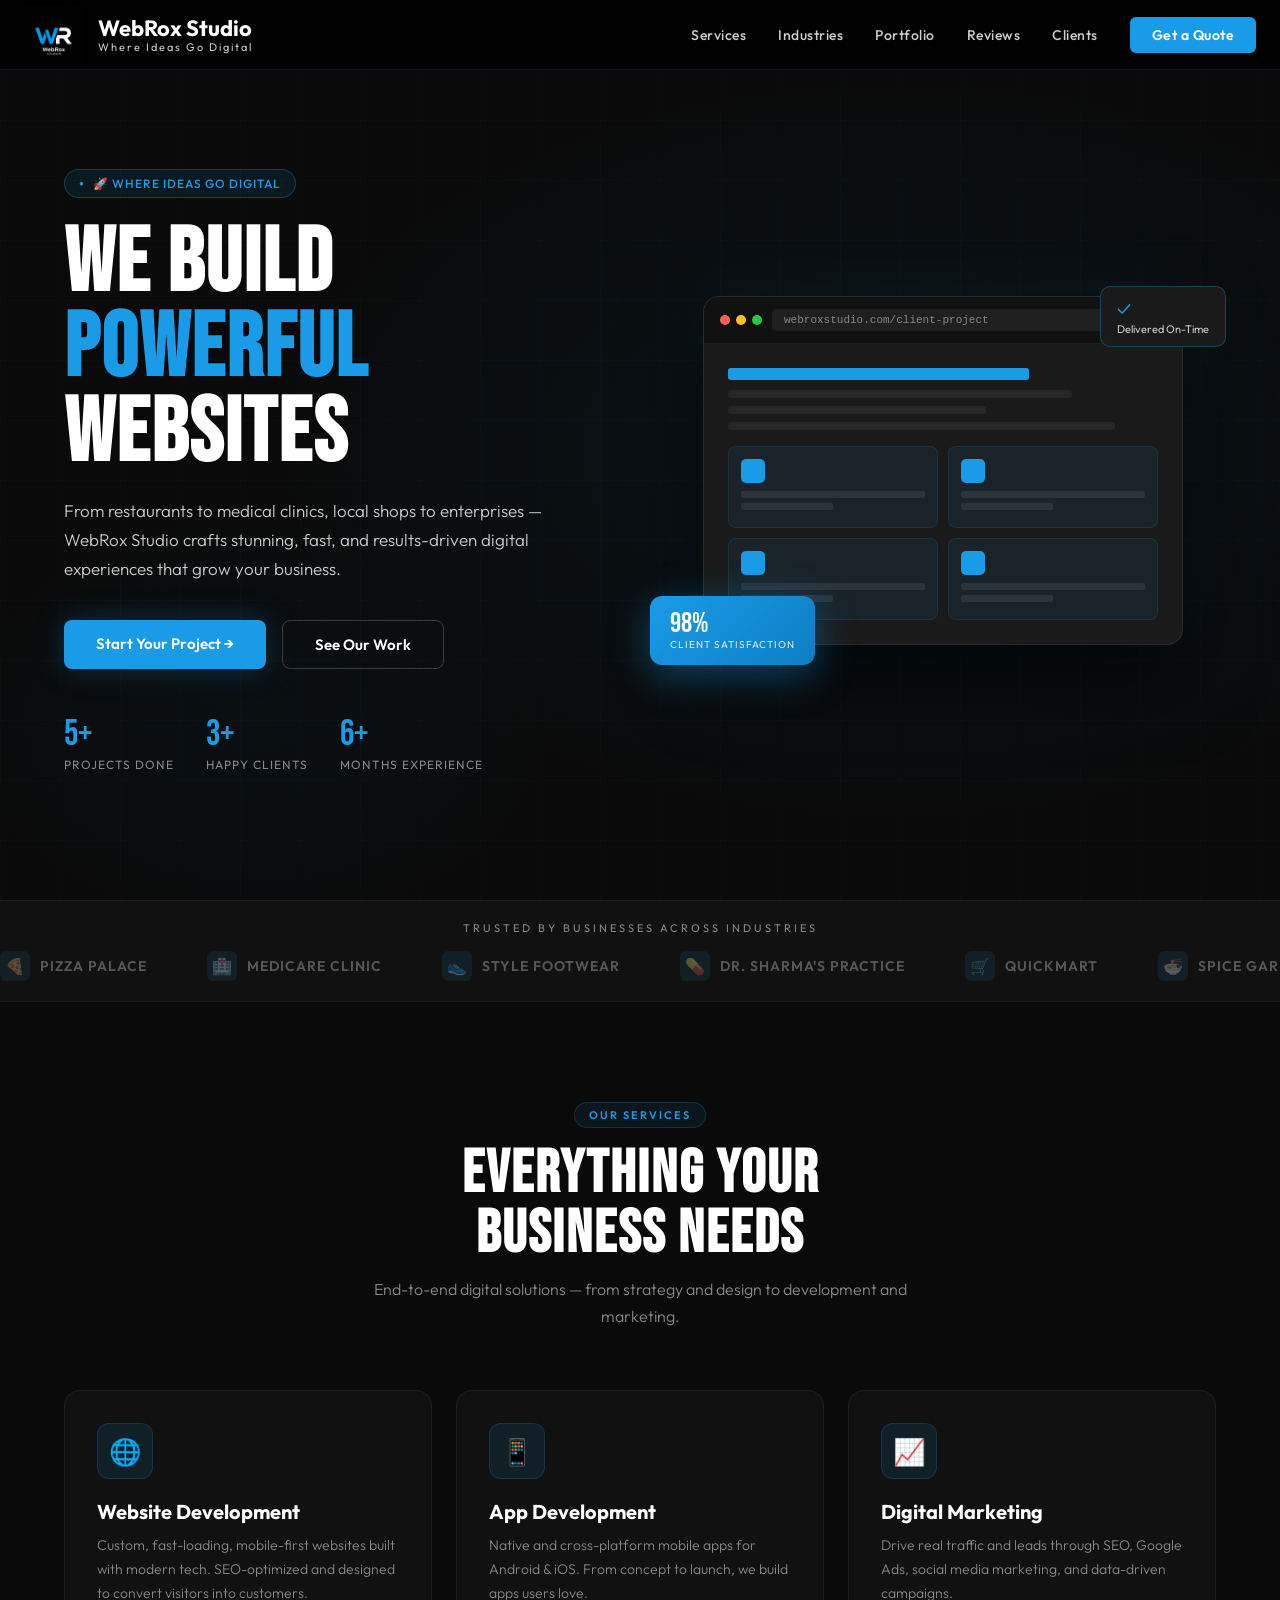
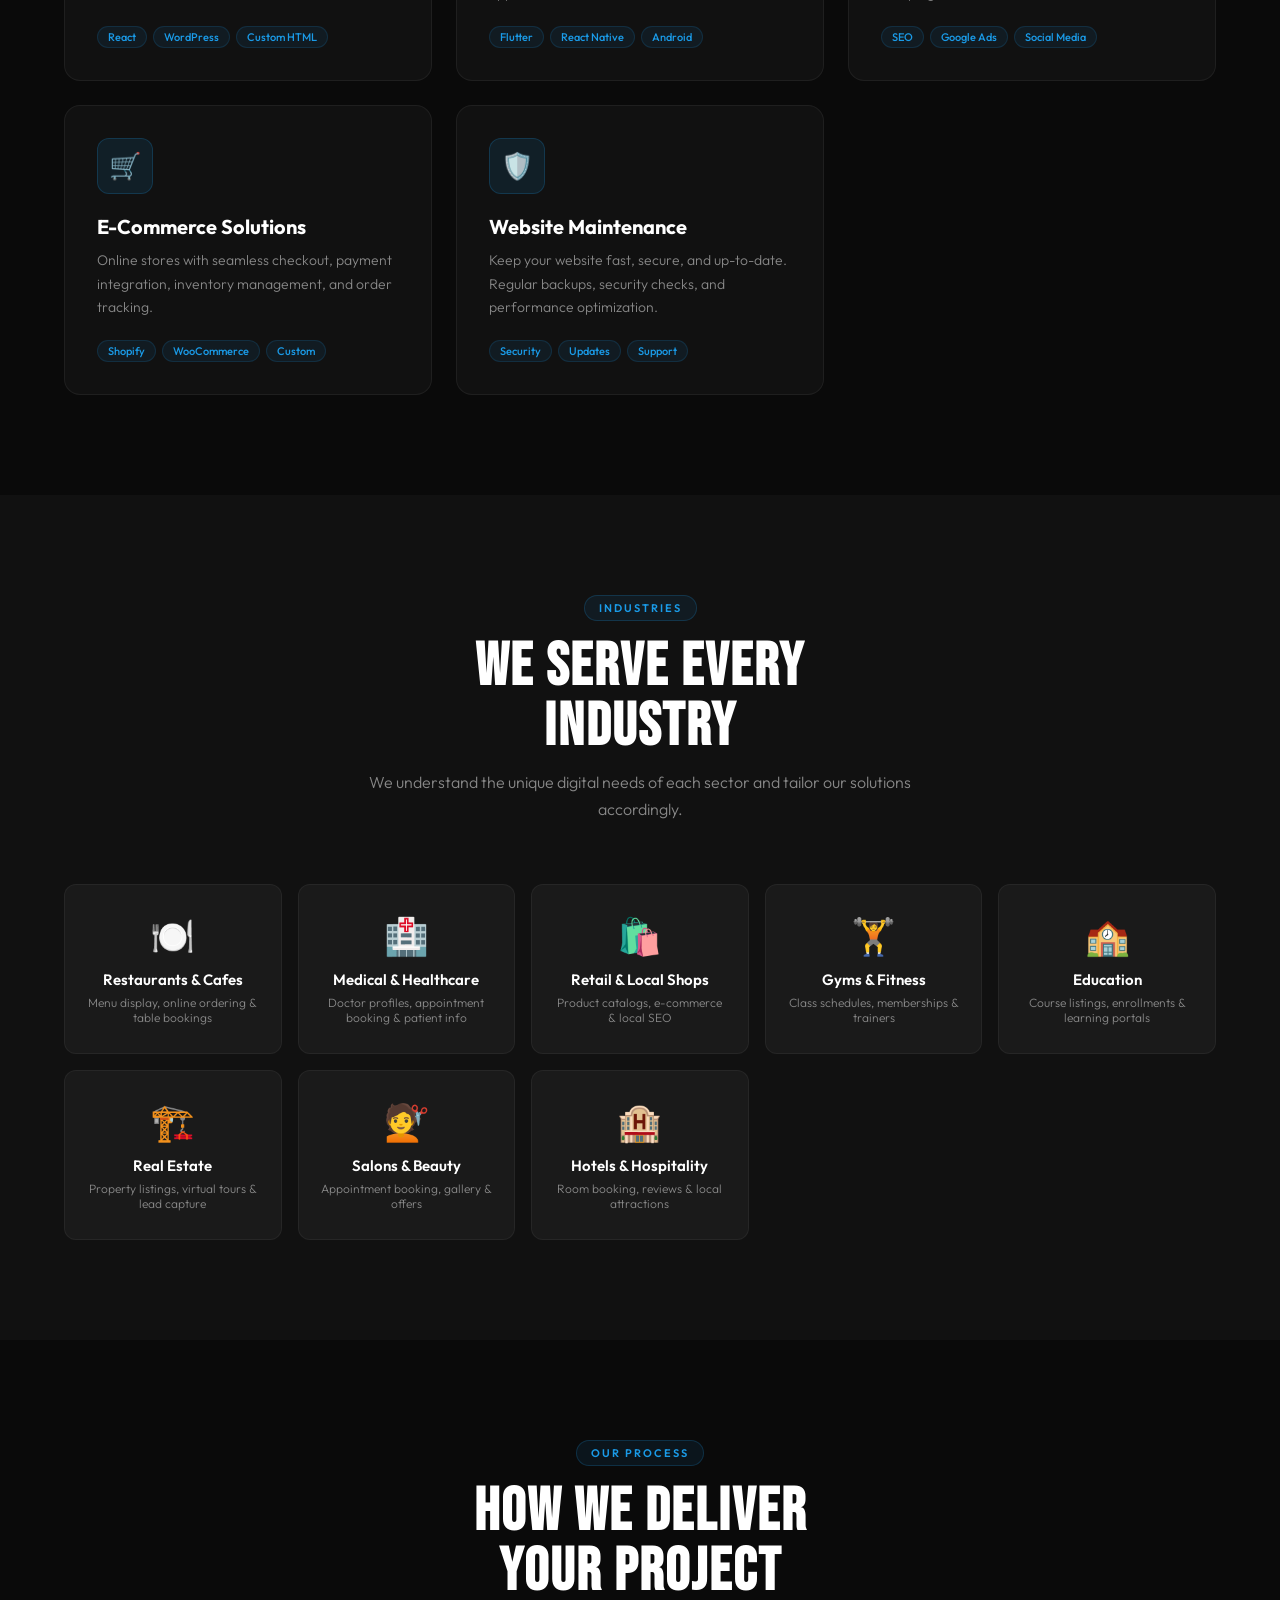
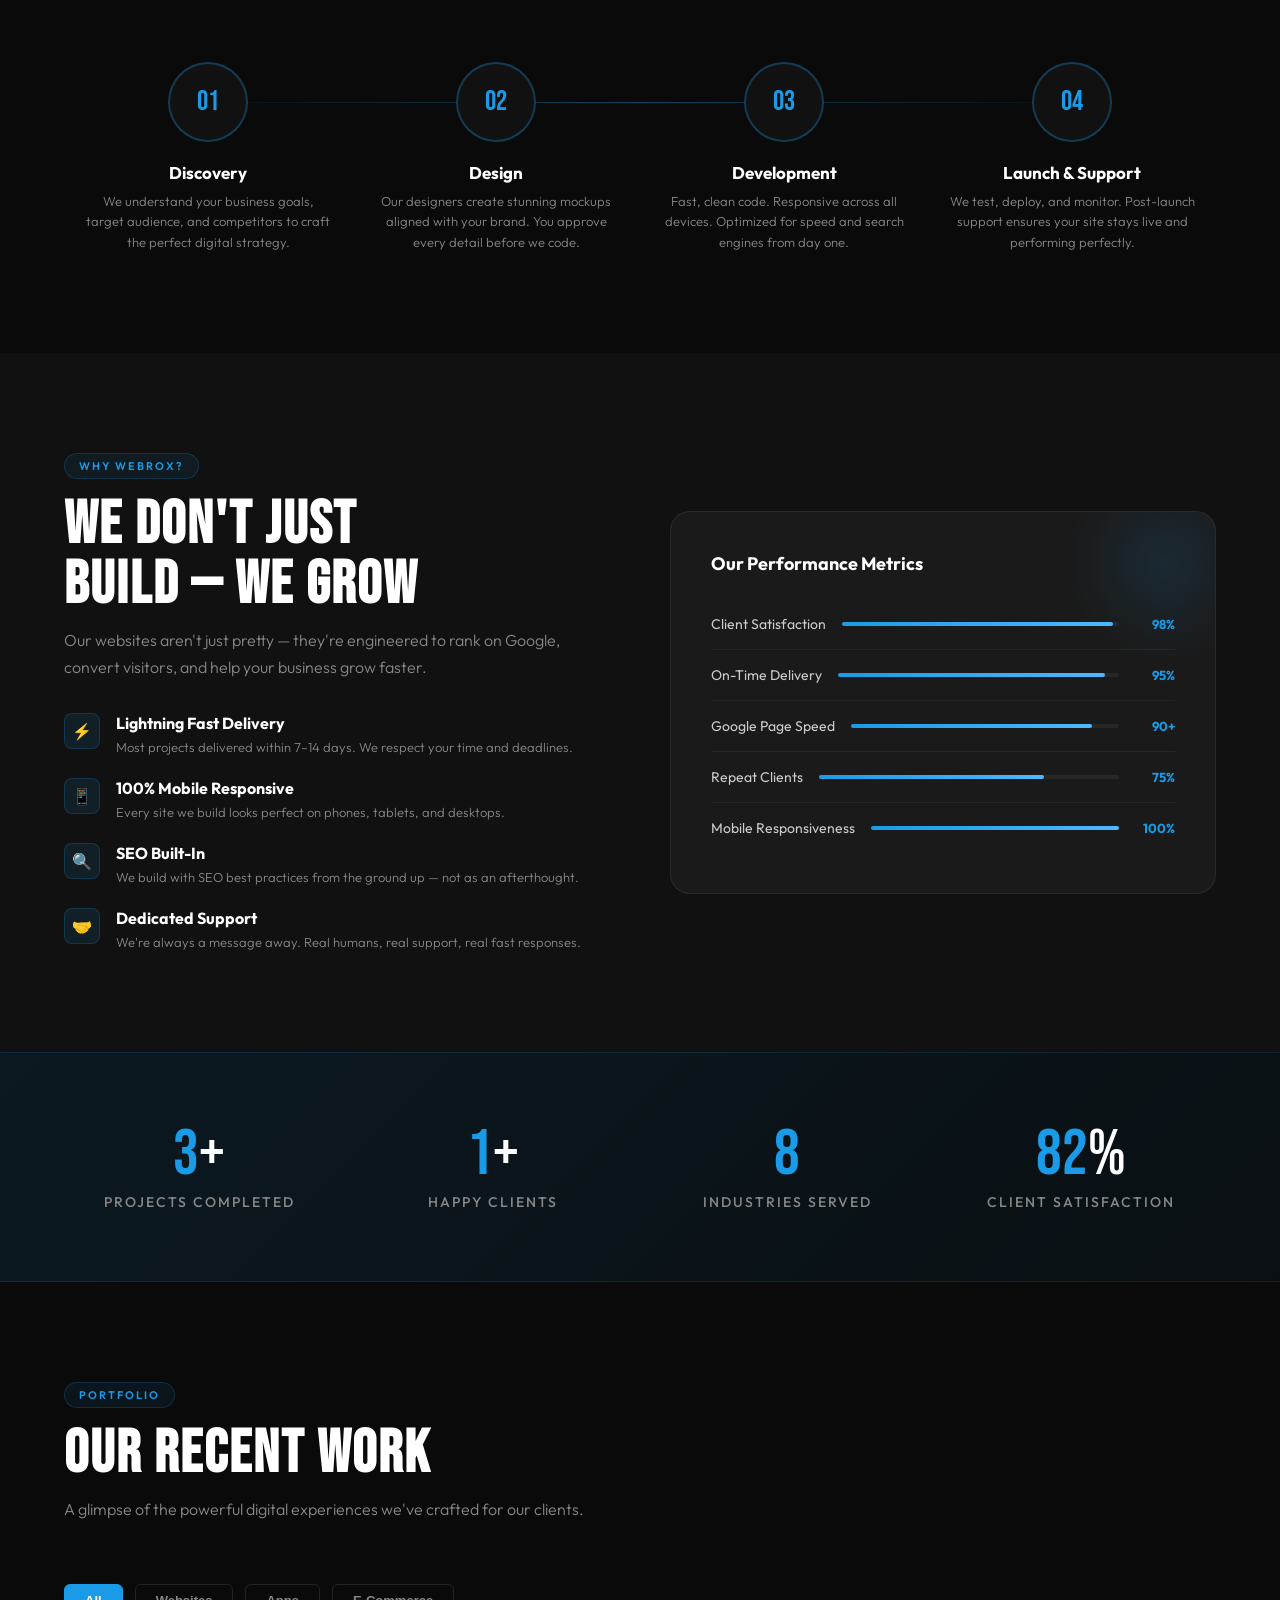
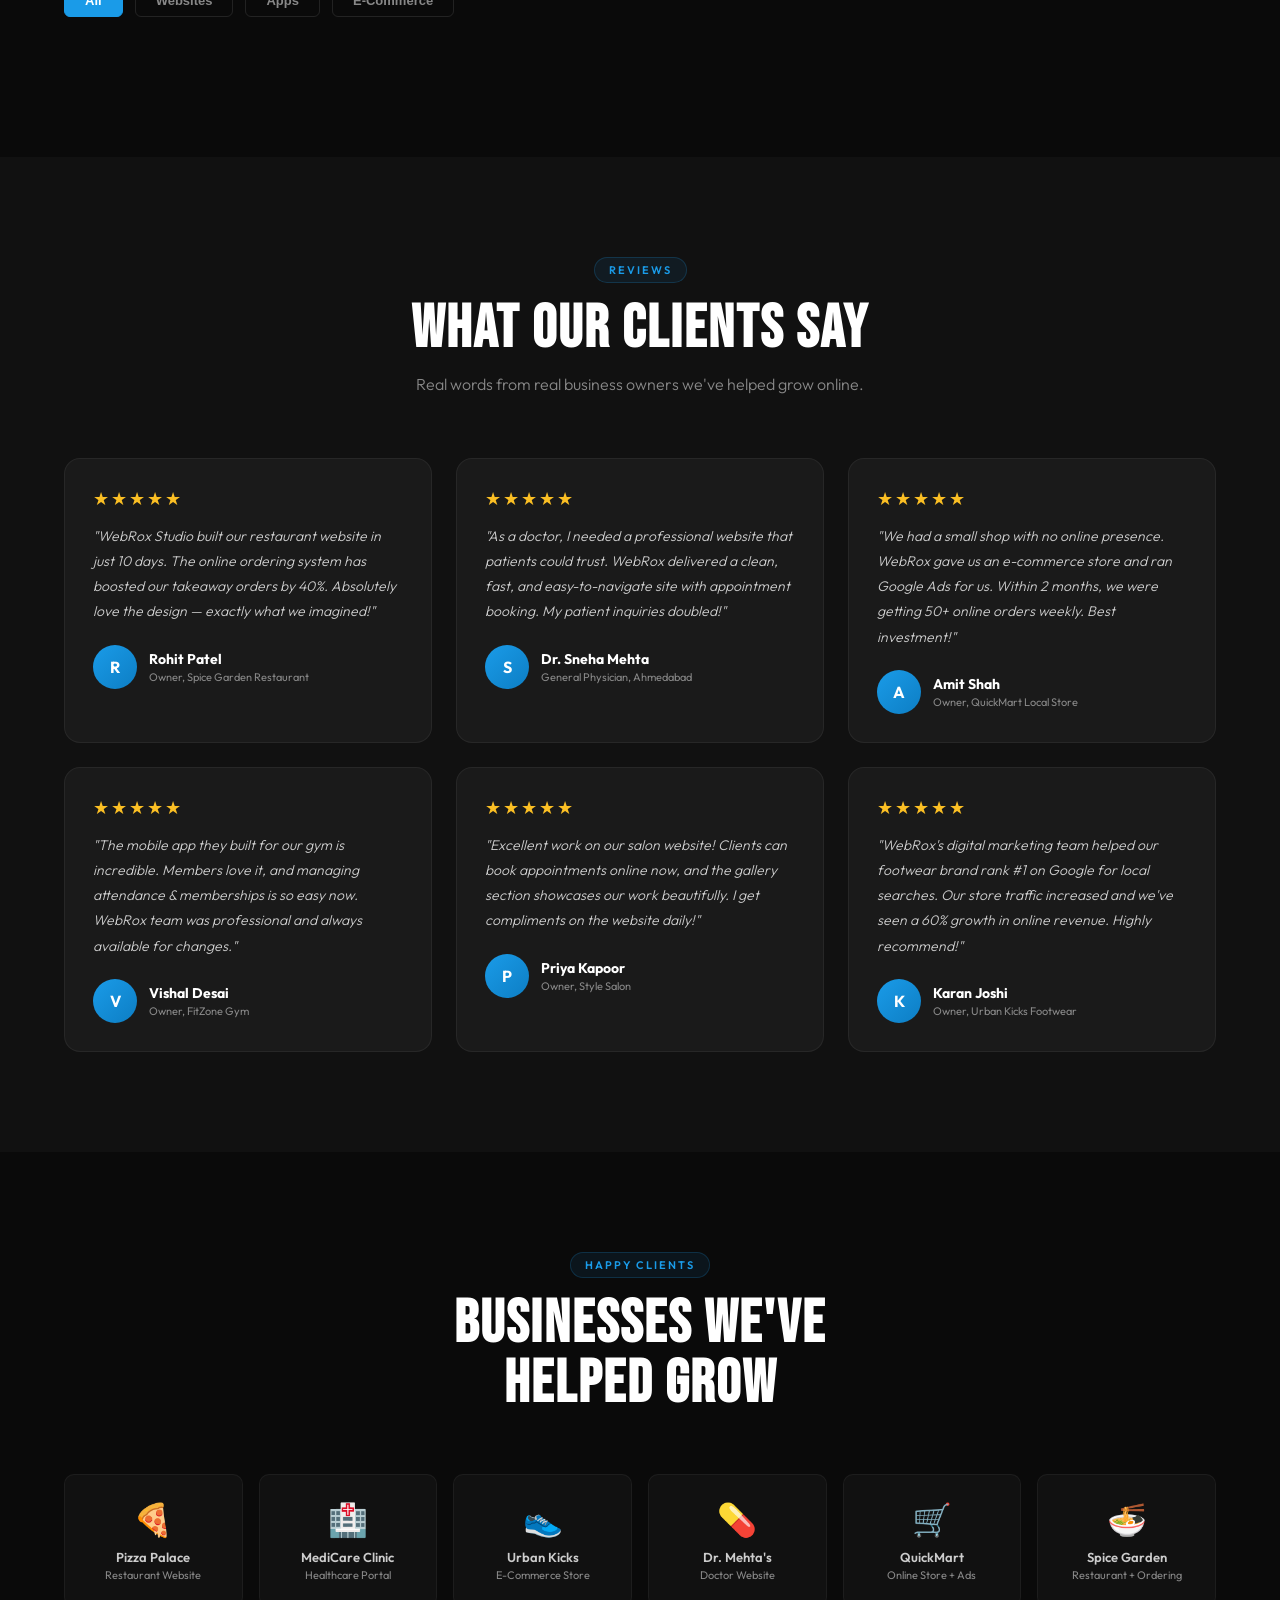
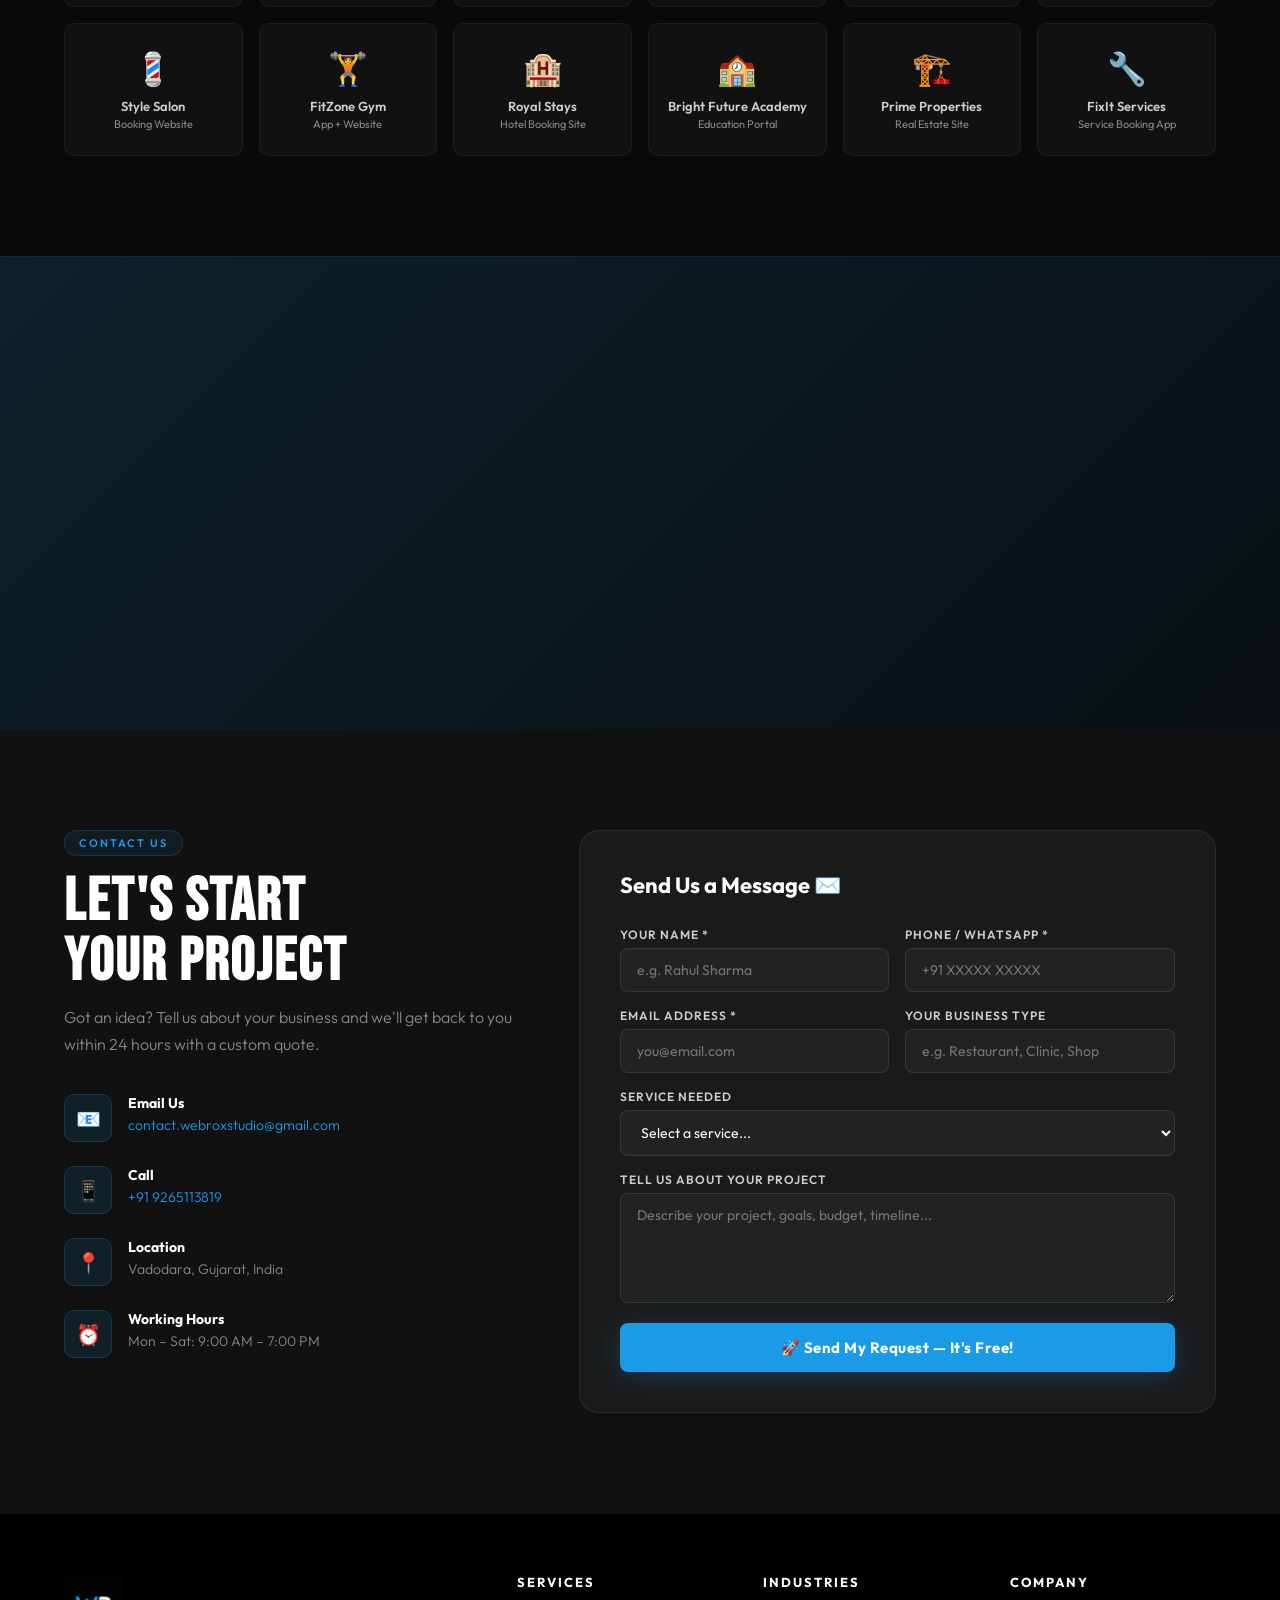
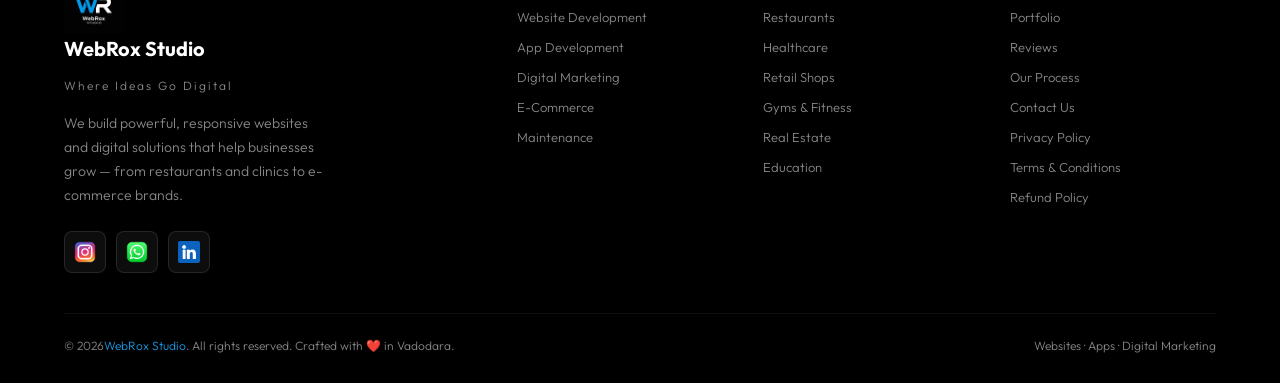
==== commit 03eb3241: "Restore clean website encoding" ====
--- a/index.html
+++ b/index.html
@@ -1,10 +1,10 @@
-﻿<!DOCTYPE html>
+<!DOCTYPE html>
 <html lang="en">
 
 <head>
   <meta charset="UTF-8">
   <meta name="viewport" content="width=device-width, initial-scale=1.0">
-  <title>WebRox Studio â€“ Where Ideas Go Digital</title>
+  <title>WebRox Studio – Where Ideas Go Digital</title>
   <link
     href="https://fonts.googleapis.com/css2?family=Bebas+Neue&family=Outfit:wght@300;400;500;600;700;800&display=swap"
     rel="stylesheet">
@@ -66,16 +66,16 @@
     <div class="hero-grid"></div>
     <div class="hero-inner">
       <div class="hero-content">
-        <div class="hero-badge">ðŸš€ Where Ideas Go Digital</div>
+        <div class="hero-badge">🚀 Where Ideas Go Digital</div>
         <h1 class="hero-title">
           WE BUILD<br><span class="highlight">POWERFUL</span><br>WEBSITES
         </h1>
         <p class="hero-sub">
-          From restaurants to medical clinics, local shops to enterprises â€” WebRox Studio crafts stunning, fast, and
+          From restaurants to medical clinics, local shops to enterprises — WebRox Studio crafts stunning, fast, and
           results-driven digital experiences that grow your business.
         </p>
         <div class="hero-btns">
-          <a href="#contact" class="btn-primary">Start Your Project â†’</a>
+          <a href="#contact" class="btn-primary">Start Your Project →</a>
           <a href="#portfolio" class="btn-outline">See Our Work</a>
         </div>
         <div class="hero-stats">
@@ -124,7 +124,7 @@
           <div class="txt">CLIENT SATISFACTION</div>
         </div>
         <div class="floating-badge2">
-          <div class="check">âœ“</div>
+          <div class="check">✓</div>
           <div class="txt2">Delivered On-Time</div>
         </div>
       </div>
@@ -136,23 +136,23 @@
     <div class="clients-label">Trusted by businesses across industries</div>
     <div class="marquee-wrap">
       <div class="marquee">
-        <div class="marquee-item"><span class="icon">ðŸ•</span> Pizza Palace</div>
-        <div class="marquee-item"><span class="icon">ðŸ¥</span> MediCare Clinic</div>
-        <div class="marquee-item"><span class="icon">ðŸ‘Ÿ</span> Style Footwear</div>
-        <div class="marquee-item"><span class="icon">ðŸ’Š</span> Dr. Sharma's Practice</div>
-        <div class="marquee-item"><span class="icon">ðŸ›’</span> QuickMart</div>
-        <div class="marquee-item"><span class="icon">ðŸœ</span> Spice Garden</div>
-        <div class="marquee-item"><span class="icon">ðŸ’ˆ</span> Style Salon</div>
-        <div class="marquee-item"><span class="icon">ðŸ‹ï¸</span> FitZone Gym</div>
+        <div class="marquee-item"><span class="icon">🍕</span> Pizza Palace</div>
+        <div class="marquee-item"><span class="icon">🏥</span> MediCare Clinic</div>
+        <div class="marquee-item"><span class="icon">👟</span> Style Footwear</div>
+        <div class="marquee-item"><span class="icon">💊</span> Dr. Sharma's Practice</div>
+        <div class="marquee-item"><span class="icon">🛒</span> QuickMart</div>
+        <div class="marquee-item"><span class="icon">🍜</span> Spice Garden</div>
+        <div class="marquee-item"><span class="icon">💈</span> Style Salon</div>
+        <div class="marquee-item"><span class="icon">🏋️</span> FitZone Gym</div>
         <!-- Duplicate for loop -->
-        <div class="marquee-item"><span class="icon">ðŸ•</span> Pizza Palace</div>
-        <div class="marquee-item"><span class="icon">ðŸ¥</span> MediCare Clinic</div>
-        <div class="marquee-item"><span class="icon">ðŸ‘Ÿ</span> Style Footwear</div>
-        <div class="marquee-item"><span class="icon">ðŸ’Š</span> Dr. Sharma's Practice</div>
-        <div class="marquee-item"><span class="icon">ðŸ›’</span> QuickMart</div>
-        <div class="marquee-item"><span class="icon">ðŸœ</span> Spice Garden</div>
-        <div class="marquee-item"><span class="icon">ðŸ’ˆ</span> Style Salon</div>
-        <div class="marquee-item"><span class="icon">ðŸ‹ï¸</span> FitZone Gym</div>
+        <div class="marquee-item"><span class="icon">🍕</span> Pizza Palace</div>
+        <div class="marquee-item"><span class="icon">🏥</span> MediCare Clinic</div>
+        <div class="marquee-item"><span class="icon">👟</span> Style Footwear</div>
+        <div class="marquee-item"><span class="icon">💊</span> Dr. Sharma's Practice</div>
+        <div class="marquee-item"><span class="icon">🛒</span> QuickMart</div>
+        <div class="marquee-item"><span class="icon">🍜</span> Spice Garden</div>
+        <div class="marquee-item"><span class="icon">💈</span> Style Salon</div>
+        <div class="marquee-item"><span class="icon">🏋️</span> FitZone Gym</div>
       </div>
     </div>
   </div>
@@ -163,11 +163,11 @@
       <div class="section-header center reveal">
         <div class="section-tag">Our Services</div>
         <h2 class="section-title">EVERYTHING YOUR<br>BUSINESS NEEDS</h2>
-        <p class="section-sub">End-to-end digital solutions â€” from strategy and design to development and marketing.</p>
+        <p class="section-sub">End-to-end digital solutions — from strategy and design to development and marketing.</p>
       </div>
       <div class="services-grid">
         <div class="service-card reveal">
-          <div class="service-icon">ðŸŒ</div>
+          <div class="service-icon">🌐</div>
           <h3>Website Development</h3>
           <p>Custom, fast-loading, mobile-first websites built with modern tech. SEO-optimized and designed to convert
             visitors into customers.</p>
@@ -175,7 +175,7 @@
               class="tag">Custom HTML</span></div>
         </div>
         <div class="service-card reveal">
-          <div class="service-icon">ðŸ“±</div>
+          <div class="service-icon">📱</div>
           <h3>App Development</h3>
           <p>Native and cross-platform mobile apps for Android & iOS. From concept to launch, we build apps users love.
           </p>
@@ -183,7 +183,7 @@
               class="tag">Android</span></div>
         </div>
         <div class="service-card reveal">
-          <div class="service-icon">ðŸ“ˆ</div>
+          <div class="service-icon">📈</div>
           <h3>Digital Marketing</h3>
           <p>Drive real traffic and leads through SEO, Google Ads, social media marketing, and data-driven campaigns.
           </p>
@@ -191,20 +191,20 @@
               class="tag">Social Media</span></div>
         </div>
         <!-- <div class="service-card reveal">
-        <div class="service-icon">ðŸŽ¨</div>
+        <div class="service-icon">🎨</div>
         <h3>UI/UX Design</h3>
         <p>Beautiful, intuitive interfaces designed for your users. From wireframes to pixel-perfect prototypes.</p>
         <div class="service-tags"><span class="tag">Figma</span><span class="tag">Branding</span><span class="tag">User Research</span></div>
       </div> -->
         <div class="service-card reveal">
-          <div class="service-icon">ðŸ›’</div>
+          <div class="service-icon">🛒</div>
           <h3>E-Commerce Solutions</h3>
           <p>Online stores with seamless checkout, payment integration, inventory management, and order tracking.</p>
           <div class="service-tags"><span class="tag">Shopify</span><span class="tag">WooCommerce</span><span
               class="tag">Custom</span></div>
         </div>
         <div class="service-card reveal">
-          <div class="service-icon">ðŸ›¡ï¸</div>
+          <div class="service-icon">🛡️</div>
           <h3>Website Maintenance</h3>
           <p>Keep your website fast, secure, and up-to-date. Regular backups, security checks, and performance
             optimization.</p>
@@ -226,42 +226,42 @@
       </div>
       <div class="industries-grid">
         <div class="industry-card reveal">
-          <div class="industry-icon">ðŸ½ï¸</div>
+          <div class="industry-icon">🍽️</div>
           <h4>Restaurants & Cafes</h4>
           <p>Menu display, online ordering & table bookings</p>
         </div>
         <div class="industry-card reveal">
-          <div class="industry-icon">ðŸ¥</div>
+          <div class="industry-icon">🏥</div>
           <h4>Medical & Healthcare</h4>
           <p>Doctor profiles, appointment booking & patient info</p>
         </div>
         <div class="industry-card reveal">
-          <div class="industry-icon">ðŸ›ï¸</div>
+          <div class="industry-icon">🛍️</div>
           <h4>Retail & Local Shops</h4>
           <p>Product catalogs, e-commerce & local SEO</p>
         </div>
         <div class="industry-card reveal">
-          <div class="industry-icon">ðŸ‹ï¸</div>
+          <div class="industry-icon">🏋️</div>
           <h4>Gyms & Fitness</h4>
           <p>Class schedules, memberships & trainers</p>
         </div>
         <div class="industry-card reveal">
-          <div class="industry-icon">ðŸ«</div>
+          <div class="industry-icon">🏫</div>
           <h4>Education</h4>
           <p>Course listings, enrollments & learning portals</p>
         </div>
         <div class="industry-card reveal">
-          <div class="industry-icon">ðŸ—ï¸</div>
+          <div class="industry-icon">🏗️</div>
           <h4>Real Estate</h4>
           <p>Property listings, virtual tours & lead capture</p>
         </div>
         <div class="industry-card reveal">
-          <div class="industry-icon">ðŸ’‡</div>
+          <div class="industry-icon">💇</div>
           <h4>Salons & Beauty</h4>
           <p>Appointment booking, gallery & offers</p>
         </div>
         <div class="industry-card reveal">
-          <div class="industry-icon">ðŸ¨</div>
+          <div class="industry-icon">🏨</div>
           <h4>Hotels & Hospitality</h4>
           <p>Room booking, reviews & local attractions</p>
         </div>
@@ -309,33 +309,33 @@
       <div class="why-grid">
         <div class="reveal">
           <div class="section-tag">Why WebRox?</div>
-          <h2 class="section-title">WE DON'T JUST<br>BUILD â€” WE GROW</h2>
-          <p class="section-sub" style="margin-bottom:32px;">Our websites aren't just pretty â€” they're engineered to
+          <h2 class="section-title">WE DON'T JUST<br>BUILD — WE GROW</h2>
+          <p class="section-sub" style="margin-bottom:32px;">Our websites aren't just pretty — they're engineered to
             rank on Google, convert visitors, and help your business grow faster.</p>
           <div class="why-points">
             <div class="why-point">
-              <div class="why-check">âš¡</div>
+              <div class="why-check">⚡</div>
               <div>
                 <h4>Lightning Fast Delivery</h4>
-                <p>Most projects delivered within 7â€“14 days. We respect your time and deadlines.</p>
+                <p>Most projects delivered within 7–14 days. We respect your time and deadlines.</p>
               </div>
             </div>
             <div class="why-point">
-              <div class="why-check">ðŸ“±</div>
+              <div class="why-check">📱</div>
               <div>
                 <h4>100% Mobile Responsive</h4>
                 <p>Every site we build looks perfect on phones, tablets, and desktops.</p>
               </div>
             </div>
             <div class="why-point">
-              <div class="why-check">ðŸ”</div>
+              <div class="why-check">🔍</div>
               <div>
                 <h4>SEO Built-In</h4>
-                <p>We build with SEO best practices from the ground up â€” not as an afterthought.</p>
+                <p>We build with SEO best practices from the ground up — not as an afterthought.</p>
               </div>
             </div>
             <div class="why-point">
-              <div class="why-check">ðŸ¤</div>
+              <div class="why-check">🤝</div>
               <div>
                 <h4>Dedicated Support</h4>
                 <p>We're always a message away. Real humans, real support, real fast responses.</p>
@@ -401,22 +401,247 @@
 
   <!-- PORTFOLIO -->
   <section id="portfolio">
-  <div class="container">
-    <div class="section-header reveal">
-      <div class="section-tag">Portfolio</div>
-      <h2 class="section-title">OUR RECENT WORK</h2>
-      <p class="section-sub">A glimpse of the powerful digital experiences we've crafted for our clients.</p>
-    </div>
-    <div class="portfolio-filter reveal">
-      <button class="filter-btn active" onclick="filterPortfolio('all', this)">All</button>
-      <button class="filter-btn" onclick="filterPortfolio('website', this)">Websites</button>
-      <button class="filter-btn" onclick="filterPortfolio('app', this)">Apps</button>
-      <button class="filter-btn" onclick="filterPortfolio('ecom', this)">E-Commerce</button>
-    </div>
-    <div class="portfolio-grid" id="portfolioGrid"></div>
-  </div>
-</section>
-<!-- REVIEWS -->
+    <div class="container">
+      <div class="section-header reveal">
+        <div class="section-tag">Portfolio</div>
+        <h2 class="section-title">OUR RECENT WORK</h2>
+        <p class="section-sub">A glimpse of the powerful digital experiences we've crafted for our clients.</p>
+      </div>
+      <div class="portfolio-filter reveal">
+        <button class="filter-btn active" onclick="filterPortfolio('all', this)">All</button>
+        <button class="filter-btn" onclick="filterPortfolio('website', this)">Websites</button>
+        <button class="filter-btn" onclick="filterPortfolio('app', this)">Apps</button>
+        <button class="filter-btn" onclick="filterPortfolio('ecom', this)">E-Commerce</button>
+      </div>
+      <div class="portfolio-grid" id="portfolioGrid">
+        <!-- <div class="portfolio-card reveal" data-cat="website">
+        <div class="portfolio-img">
+          <span class="mock-label">SPICE GARDEN</span>
+          <div class="overlay"><span style="font-size:40px">👁</span></div>
+          <span class="portfolio-badge">Restaurant</span>
+        </div>
+        <div class="portfolio-info">
+          <h4>Spice Garden Restaurant</h4>
+          <p>A mouth-watering website with online menu, table reservations, and food gallery.</p>
+          <div class="portfolio-meta">
+            <div class="portfolio-tech"><span>WordPress</span><span>WooCommerce</span></div>
+            <a href="#contact" class="portfolio-link">Build Similar →</a>
+          </div>
+        </div>
+      </div>
+      <div class="portfolio-card reveal" data-cat="website">
+        <div class="portfolio-img">
+          <span class="mock-label">DR. MEHTA</span>
+          <div class="overlay"><span style="font-size:40px">👁</span></div>
+          <span class="portfolio-badge">Medical</span>
+        </div>
+        <div class="portfolio-info">
+          <h4>Dr. Mehta's Clinic Portal</h4>
+          <p>Professional medical website with appointment booking, doctor profiles & patient info.</p>
+          <div class="portfolio-meta">
+            <div class="portfolio-tech"><span>React</span><span>Node.js</span></div>
+            <a href="#contact" class="portfolio-link">Build Similar →</a>
+          </div>
+        </div>
+      </div>
+      <div class="portfolio-card reveal" data-cat="ecom">
+        <div class="portfolio-img">
+          <span class="mock-label">QUICK MART</span>
+          <div class="overlay"><span style="font-size:40px">👁</span></div>
+          <span class="portfolio-badge">E-Commerce</span>
+        </div>
+        <div class="portfolio-info">
+          <h4>QuickMart Online Store</h4>
+          <p>Full-featured e-commerce store with 500+ products, Razorpay payment & order tracking.</p>
+          <div class="portfolio-meta">
+            <div class="portfolio-tech"><span>Shopify</span><span>Custom Theme</span></div>
+            <a href="#contact" class="portfolio-link">Build Similar →</a>
+          </div>
+        </div>
+      </div>
+      <div class="portfolio-card reveal" data-cat="app">
+        <div class="portfolio-img">
+          <span class="mock-label">FITZONE</span>
+          <div class="overlay"><span style="font-size:40px">👁</span></div>
+          <span class="portfolio-badge">Mobile App</span>
+        </div>
+        <div class="portfolio-info">
+          <h4>FitZone Gym App</h4>
+          <p>Android & iOS app for a gym chain — workout plans, attendance, diet tracking & membership.</p>
+          <div class="portfolio-meta">
+            <div class="portfolio-tech"><span>Flutter</span><span>Firebase</span></div>
+            <a href="#contact" class="portfolio-link">Build Similar →</a>
+          </div>
+        </div>
+      </div>
+      <div class="portfolio-card reveal" data-cat="website">
+        <div class="portfolio-img">
+          <span class="mock-label">STYLE SALON</span>
+          <div class="overlay"><span style="font-size:40px">👁</span></div>
+          <span class="portfolio-badge">Beauty</span>
+        </div>
+        <div class="portfolio-info">
+          <h4>Style Salon Booking Site</h4>
+          <p>Elegant salon website with online booking, photo gallery, staff profiles & offers.</p>
+          <div class="portfolio-meta">
+            <div class="portfolio-tech"><span>HTML/CSS/JS</span><span>PHP</span></div>
+            <a href="#contact" class="portfolio-link">Build Similar →</a>
+          </div>
+        </div>
+      </div>
+      <div class="portfolio-card reveal" data-cat="ecom">
+        <div class="portfolio-img">
+          <span class="mock-label">URBAN KICKS</span>
+          <div class="overlay"><span style="font-size:40px">👁</span></div>
+          <span class="portfolio-badge">Retail</span>
+        </div>
+        <div class="portfolio-info">
+          <h4>Urban Kicks Footwear Store</h4>
+          <p>Modern footwear e-commerce with size guide, wishlist, cart & fast checkout flow.</p>
+          <div class="portfolio-meta">
+            <div class="portfolio-tech"><span>WooCommerce</span><span>WordPress</span></div>
+            <a href="#contact" class="portfolio-link">Build Similar →</a>
+          </div>
+        </div>
+      </div>
+    </div>
+  </div> -->
+        <!-- <div class="portfolio-card reveal" data-cat="website">
+          <div class="portfolio-img">
+            <span class="mock-label">FOUNDBOND</span>
+            <div class="overlay">
+              <a href="https://foundbond.com/" target="_blank"
+                style="font-size:40px;color:white;text-decoration:none;">👁</a>
+            </div>
+            <span class="portfolio-badge">Business Website</span>
+          </div>
+          <div class="portfolio-info">
+            <h4>FoundBond</h4>
+            <p>Modern business website with clean UI and strong brand presence.</p>
+            <div class="portfolio-meta">
+              <div class="portfolio-tech"><span>HTML</span><span>CSS</span></div>
+              <a href="https://foundbond.com/" target="_blank" class="portfolio-link">Visit Site →</a>
+            </div>
+          </div>
+        </div>
+
+
+        <div class="portfolio-card reveal" data-cat="website">
+          <div class="portfolio-img">
+            <span class="mock-label">HIGH GARDEN</span>
+            <div class="overlay">
+              <a href="https://thehighgardencafe.netlify.app/" target="_blank"
+                style="font-size:40px;color:white;text-decoration:none;">👁</a>
+            </div>
+            <span class="portfolio-badge">Cafe Website</span>
+          </div>
+          <div class="portfolio-info">
+            <h4>The High Garden Cafe</h4>
+            <p>Restaurant website with elegant design and food showcase layout.</p>
+            <div class="portfolio-meta">
+              <div class="portfolio-tech"><span>Responsive</span><span>UI Design</span></div>
+              <a href="https://thehighgardencafe.netlify.app/" target="_blank" class="portfolio-link">Visit Site →</a>
+            </div>
+          </div>
+        </div>
+
+
+        <div class="portfolio-card reveal" data-cat="website">
+          <div class="portfolio-img">
+            <span class="mock-label">STUDIO HT</span>
+            <div class="overlay">
+              <a href="https://studioht.netlify.app/" target="_blank"
+                style="font-size:40px;color:white;text-decoration:none;">👁</a>
+            </div>
+            <span class="portfolio-badge">Creative Studio</span>
+          </div>
+          <div class="portfolio-info">
+            <h4>Studio HT</h4>
+            <p>Creative agency style website with modern layout and bold typography.</p>
+            <div class="portfolio-meta">
+              <div class="portfolio-tech"><span>Design</span><span>Frontend</span></div>
+              <a href="https://studioht.netlify.app/" target="_blank" class="portfolio-link">Visit Site →</a>
+            </div>
+          </div>
+        </div>
+        <div class="portfolio-card reveal" data-cat="website">
+          <div class="portfolio-img">
+            <span class="mock-label">MK BEAUTY</span>
+            <div class="overlay">
+              <a href="https://mkbeatuyandbeardstudio.netlify.app/" target="_blank"
+                style="font-size:40px;color:white;text-decoration:none;">👁</a>
+            </div>
+            <span class="portfolio-badge">Salon Website</span>
+          </div>
+          <div class="portfolio-info">
+            <h4>MK Beauty & Beard Studio</h4>
+            <p>Professional salon website with services, gallery & modern UI.</p>
+            <div class="portfolio-meta">
+              <div class="portfolio-tech"><span>Responsive</span><span>UI Design</span></div>
+              <a href="https://mkbeatuyandbeardstudio.netlify.app/" target="_blank" class="portfolio-link">Visit Site
+                →</a>
+            </div>
+          </div>
+        </div>
+        <div class="portfolio-card reveal" data-cat="website">
+          <div class="portfolio-img">
+            <span class="mock-label">SAUNDARYA</span>
+            <div class="overlay">
+              <a href="https://webroxstudio.github.io/Saundarya-Beauty-Care/" target="_blank"
+                style="font-size:40px;color:white;text-decoration:none;">👁</a>
+            </div>
+            <span class="portfolio-badge">Beauty Website</span>
+          </div>
+          <div class="portfolio-info">
+            <h4>Saundarya Beauty Care</h4>
+            <p>Elegant beauty care website with service showcase and clean design.</p>
+            <div class="portfolio-meta">
+              <div class="portfolio-tech"><span>HTML</span><span>CSS</span></div>
+              <a href="https://webroxstudio.github.io/Saundarya-Beauty-Care/" target="_blank"
+                class="portfolio-link">Visit Site →</a>
+            </div>
+          </div>
+        </div>
+        <div class="portfolio-card reveal" data-cat="website">
+          <div class="portfolio-img">
+            <span class="mock-label">TEN11</span>
+            <div class="overlay">
+              <a href="https://ten11studio.netlify.app/" target="_blank"
+                style="font-size:40px;color:white;text-decoration:none;">👁</a>
+            </div>
+            <span class="portfolio-badge">Creative Studio</span>
+          </div>
+          <div class="portfolio-info">
+            <h4>Ten11 Studio</h4>
+            <p>Creative agency website with bold typography and modern layout.</p>
+            <div class="portfolio-meta">
+              <div class="portfolio-tech"><span>Design</span><span>Frontend</span></div>
+              <a href="https://ten11studio.netlify.app/" target="_blank" class="portfolio-link">Visit Site →</a>
+            </div>
+          </div>
+        </div>
+        <div class="portfolio-card reveal" data-cat="website">
+          <div class="portfolio-img">
+            <span class="mock-label">GLOW & SHINE</span>
+            <div class="overlay">
+              <a href="https://glowandshinebeatuysalon.netlify.app/" target="_blank"
+                style="font-size:40px;color:white;text-decoration:none;">👁</a>
+            </div>
+            <span class="portfolio-badge">Salon Website</span>
+          </div>
+          <div class="portfolio-info">
+            <h4>Glow & Shine Beauty Salon</h4>
+            <p>Modern salon website with service display and attractive UI.</p>
+            <div class="portfolio-meta">
+              <div class="portfolio-tech"><span>Responsive</span><span>UI</span></div>
+              <a href="https://glowandshinebeatuysalon.netlify.app/" target="_blank" class="portfolio-link">Visit Site
+                →</a>
+            </div>
+          </div>
+        </div> -->
+  </section>
+
+  <!-- REVIEWS -->
   <section id="reviews">
     <div class="container">
       <div class="section-header center reveal">
@@ -426,9 +651,9 @@
       </div>
       <div class="reviews-grid">
         <div class="review-card reveal">
-          <div class="review-stars">â˜…â˜…â˜…â˜…â˜…</div>
+          <div class="review-stars">★★★★★</div>
           <p class="review-text">"WebRox Studio built our restaurant website in just 10 days. The online ordering system
-            has boosted our takeaway orders by 40%. Absolutely love the design â€” exactly what we imagined!"</p>
+            has boosted our takeaway orders by 40%. Absolutely love the design — exactly what we imagined!"</p>
           <div class="review-author">
             <div class="review-avatar">R</div>
             <div class="review-author-info">
@@ -438,7 +663,7 @@
           </div>
         </div>
         <div class="review-card reveal">
-          <div class="review-stars">â˜…â˜…â˜…â˜…â˜…</div>
+          <div class="review-stars">★★★★★</div>
           <p class="review-text">"As a doctor, I needed a professional website that patients could trust. WebRox
             delivered a clean, fast, and easy-to-navigate site with appointment booking. My patient inquiries doubled!"
           </p>
@@ -451,7 +676,7 @@
           </div>
         </div>
         <div class="review-card reveal">
-          <div class="review-stars">â˜…â˜…â˜…â˜…â˜…</div>
+          <div class="review-stars">★★★★★</div>
           <p class="review-text">"We had a small shop with no online presence. WebRox gave us an e-commerce store and
             ran Google Ads for us. Within 2 months, we were getting 50+ online orders weekly. Best investment!"</p>
           <div class="review-author">
@@ -463,7 +688,7 @@
           </div>
         </div>
         <div class="review-card reveal">
-          <div class="review-stars">â˜…â˜…â˜…â˜…â˜…</div>
+          <div class="review-stars">★★★★★</div>
           <p class="review-text">"The mobile app they built for our gym is incredible. Members love it, and managing
             attendance & memberships is so easy now. WebRox team was professional and always available for changes."</p>
           <div class="review-author">
@@ -475,7 +700,7 @@
           </div>
         </div>
         <div class="review-card reveal">
-          <div class="review-stars">â˜…â˜…â˜…â˜…â˜…</div>
+          <div class="review-stars">★★★★★</div>
           <p class="review-text">"Excellent work on our salon website! Clients can book appointments online now, and the
             gallery section showcases our work beautifully. I get compliments on the website daily!"</p>
           <div class="review-author">
@@ -487,7 +712,7 @@
           </div>
         </div>
         <div class="review-card reveal">
-          <div class="review-stars">â˜…â˜…â˜…â˜…â˜…</div>
+          <div class="review-stars">★★★★★</div>
           <p class="review-text">"WebRox's digital marketing team helped our footwear brand rank #1 on Google for local
             searches. Our store traffic increased and we've seen a 60% growth in online revenue. Highly recommend!"</p>
           <div class="review-author">
@@ -511,62 +736,62 @@
       </div>
       <div class="clients-grid">
         <div class="client-tile reveal">
-          <div class="ci">ðŸ•</div>
+          <div class="ci">🍕</div>
           <h5>Pizza Palace</h5>
           <p>Restaurant Website</p>
         </div>
         <div class="client-tile reveal">
-          <div class="ci">ðŸ¥</div>
+          <div class="ci">🏥</div>
           <h5>MediCare Clinic</h5>
           <p>Healthcare Portal</p>
         </div>
         <div class="client-tile reveal">
-          <div class="ci">ðŸ‘Ÿ</div>
+          <div class="ci">👟</div>
           <h5>Urban Kicks</h5>
           <p>E-Commerce Store</p>
         </div>
         <div class="client-tile reveal">
-          <div class="ci">ðŸ’Š</div>
+          <div class="ci">💊</div>
           <h5>Dr. Mehta's</h5>
           <p>Doctor Website</p>
         </div>
         <div class="client-tile reveal">
-          <div class="ci">ðŸ›’</div>
+          <div class="ci">🛒</div>
           <h5>QuickMart</h5>
           <p>Online Store + Ads</p>
         </div>
         <div class="client-tile reveal">
-          <div class="ci">ðŸœ</div>
+          <div class="ci">🍜</div>
           <h5>Spice Garden</h5>
           <p>Restaurant + Ordering</p>
         </div>
         <div class="client-tile reveal">
-          <div class="ci">ðŸ’ˆ</div>
+          <div class="ci">💈</div>
           <h5>Style Salon</h5>
           <p>Booking Website</p>
         </div>
         <div class="client-tile reveal">
-          <div class="ci">ðŸ‹ï¸</div>
+          <div class="ci">🏋️</div>
           <h5>FitZone Gym</h5>
           <p>App + Website</p>
         </div>
         <div class="client-tile reveal">
-          <div class="ci">ðŸ¨</div>
+          <div class="ci">🏨</div>
           <h5>Royal Stays</h5>
           <p>Hotel Booking Site</p>
         </div>
         <div class="client-tile reveal">
-          <div class="ci">ðŸ«</div>
+          <div class="ci">🏫</div>
           <h5>Bright Future Academy</h5>
           <p>Education Portal</p>
         </div>
         <div class="client-tile reveal">
-          <div class="ci">ðŸ—ï¸</div>
+          <div class="ci">🏗️</div>
           <h5>Prime Properties</h5>
           <p>Real Estate Site</p>
         </div>
         <div class="client-tile reveal">
-          <div class="ci">ðŸ”§</div>
+          <div class="ci">🔧</div>
           <h5>FixIt Services</h5>
           <p>Service Booking App</p>
         </div>
@@ -583,8 +808,8 @@
         <p>Let's build something powerful together. Get a free consultation and see how WebRox Studio can transform your
           digital presence.</p>
         <div class="cta-btns">
-          <a href="#contact" class="btn-primary">Get Free Consultation â†’</a>
-          <a href="tel:+919265113819" class="btn-outline">ðŸ“ž Call Us Now</a>
+          <a href="#contact" class="btn-primary">Get Free Consultation →</a>
+          <a href="tel:+919265113819" class="btn-outline">📞 Call Us Now</a>
         </div>
       </div>
     </div>
@@ -600,36 +825,36 @@
           <p class="section-sub" style="margin-bottom:36px;">Got an idea? Tell us about your business and we'll get back
             to you within 24 hours with a custom quote.</p>
           <div class="contact-detail">
-            <div class="contact-icon">ðŸ“§</div>
+            <div class="contact-icon">📧</div>
             <div>
               <h4>Email Us</h4>
               <p><a href="mailto:hello@webroxstudio.com">contact.webroxstudio@gmail.com</a></p>
             </div>
           </div>
           <div class="contact-detail">
-            <div class="contact-icon">ðŸ“±</div>
+            <div class="contact-icon">📱</div>
             <div>
               <h4>Call</h4>
               <p><a href="tel:+919265113819">+91 9265113819</a></p>
             </div>
           </div>
           <div class="contact-detail">
-            <div class="contact-icon">ðŸ“</div>
+            <div class="contact-icon">📍</div>
             <div>
               <h4>Location</h4>
               <p>Vadodara, Gujarat, India</p>
             </div>
           </div>
           <div class="contact-detail">
-            <div class="contact-icon">â°</div>
+            <div class="contact-icon">⏰</div>
             <div>
               <h4>Working Hours</h4>
-              <p>Mon â€“ Sat: 9:00 AM â€“ 7:00 PM</p>
+              <p>Mon – Sat: 9:00 AM – 7:00 PM</p>
             </div>
           </div>
         </div>
         <div class="contact-form reveal">
-          <h3 class="form-title">Send Us a Message âœ‰ï¸</h3>
+          <h3 class="form-title">Send Us a Message ✉️</h3>
           <!-- <form id="contactForm" onsubmit="handleSubmit(event)">
           <div class="form-grid">
             <div class="form-group">
@@ -666,7 +891,7 @@
               <textarea placeholder="Describe your project, goals, budget, timeline... The more detail, the better we can help!"></textarea>
             </div>
           </div>
-          <button type="submit" class="form-submit">ðŸš€ Send My Request â€” It's Free!</button>
+          <button type="submit" class="form-submit">🚀 Send My Request — It's Free!</button>
         </form> -->
           <form id="contactForm">
             <div class="form-grid">
@@ -713,11 +938,11 @@
             </div>
 
             <button type="submit" class="form-submit">
-              ðŸš€ Send My Request â€” It's Free!
+              🚀 Send My Request — It's Free!
             </button>
           </form>
           <div class="form-success" id="formSuccess">
-            âœ… Thank you! We've received your message and will get back to you within 24 hours.
+            ✅ Thank you! We've received your message and will get back to you within 24 hours.
           </div>
         </div>
       </div>
@@ -750,14 +975,14 @@
           <span>Studio</span>
         </div>
       </a> -->
-          <p>We build powerful, responsive websites and digital solutions that help businesses grow â€” from restaurants
+          <p>We build powerful, responsive websites and digital solutions that help businesses grow — from restaurants
             and clinics to e-commerce brands.</p>
           <!-- <div class="footer-social">
-        <a href="#" class="social-btn">ð•</a>
+        <a href="#" class="social-btn">𝕏</a>
         <a href="#" class="social-btn">in</a>
         <a href="#" class="social-btn">f</a>
-        <a href="#" class="social-btn">â–¶</a>
-        <a href="#" class="social-btn">ðŸ“·</a>
+        <a href="#" class="social-btn">▶</a>
+        <a href="#" class="social-btn">📷</a>
       </div> -->
           <div class="footer-social">
 
@@ -814,17 +1039,16 @@
       </div>
     </div>
     <div class="footer-bottom">
-      <p>Â© 2026<span>WebRox Studio</span>. All rights reserved. Crafted with â¤ï¸ in Vadodara.</p>
-      <p style="font-size:12px;color:var(--gray)">Websites Â· Apps Â· Digital Marketing</p>
+      <p>© 2026<span>WebRox Studio</span>. All rights reserved. Crafted with ❤️ in Vadodara.</p>
+      <p style="font-size:12px;color:var(--gray)">Websites · Apps · Digital Marketing</p>
     </div>
   </footer>
 
   <!-- BACK TO TOP -->
-  <button id="back-top" onclick="window.scrollTo({top:0,behavior:'smooth'})">â†‘</button>
+  <button id="back-top" onclick="window.scrollTo({top:0,behavior:'smooth'})">↑</button>
 
   <script src="script.js"></script>
   <script src="Projectloader.js"></script>
 </body>
 
 </html>
-
